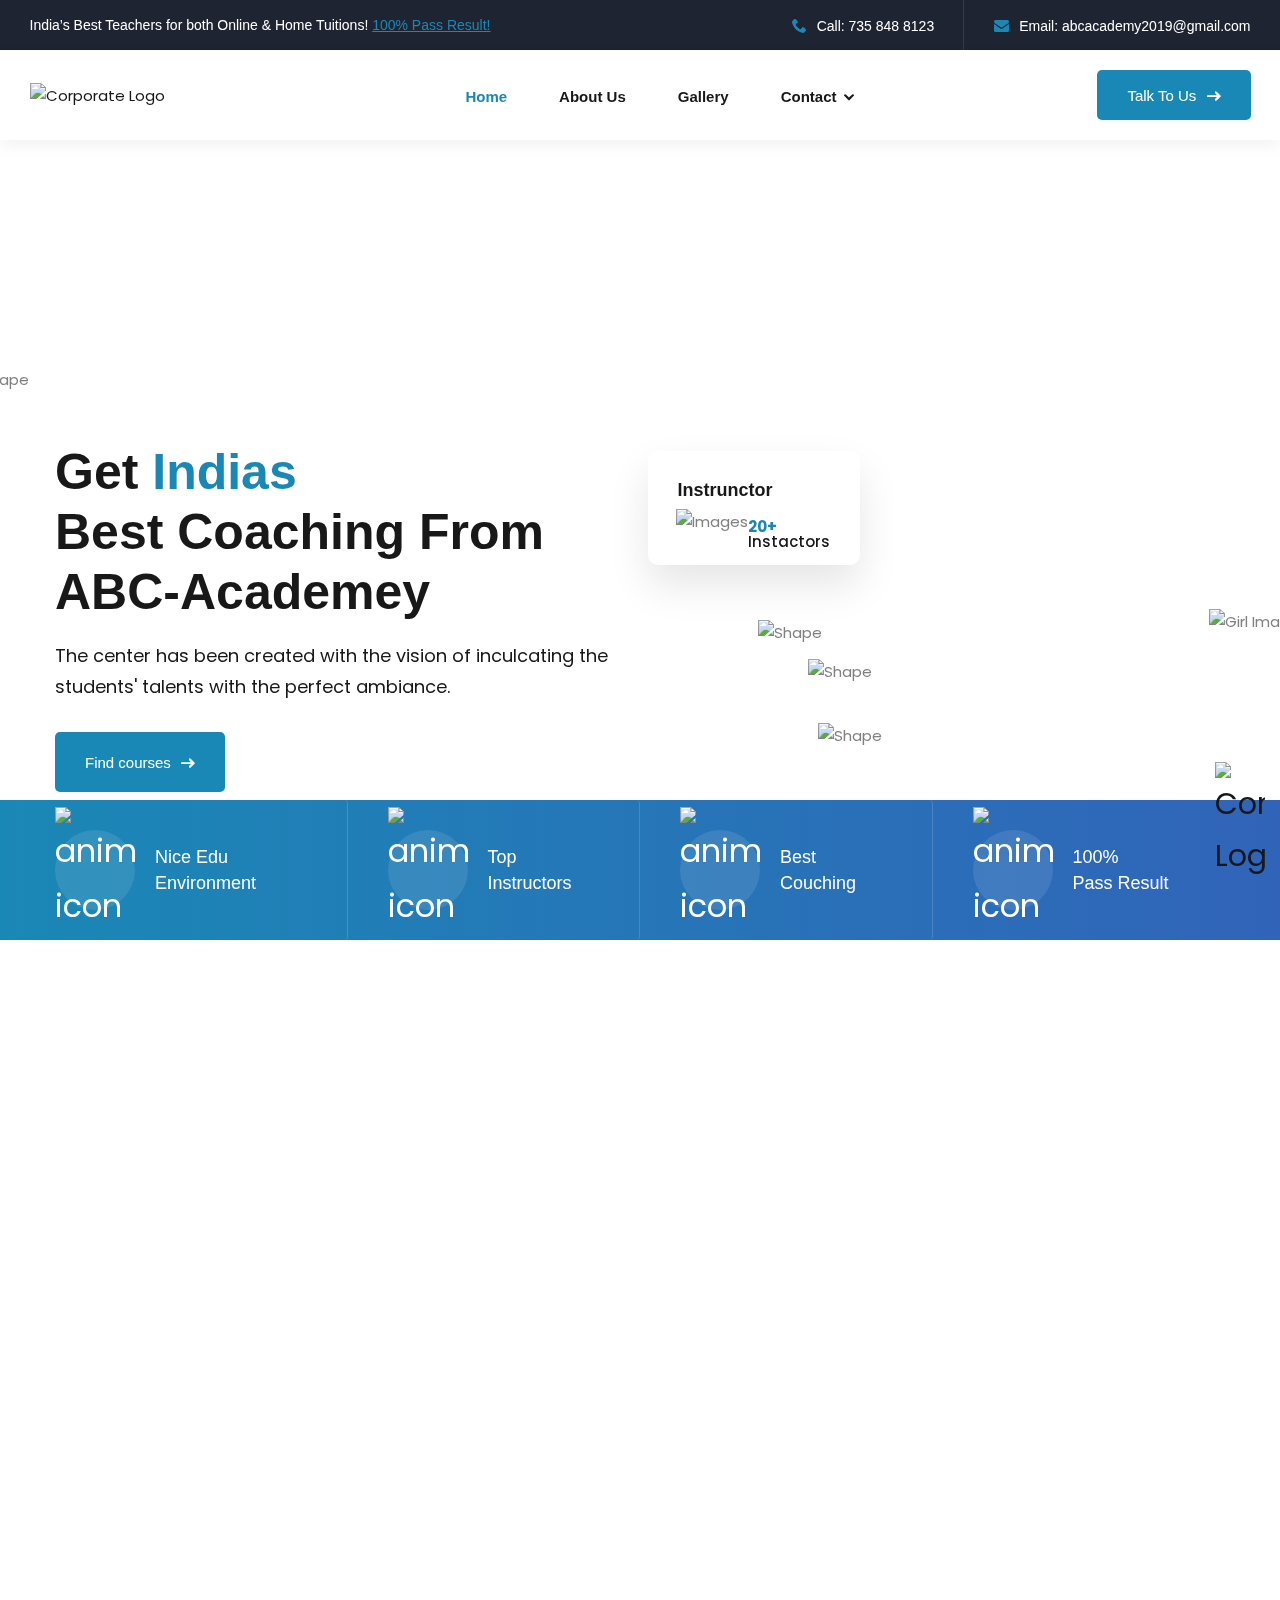
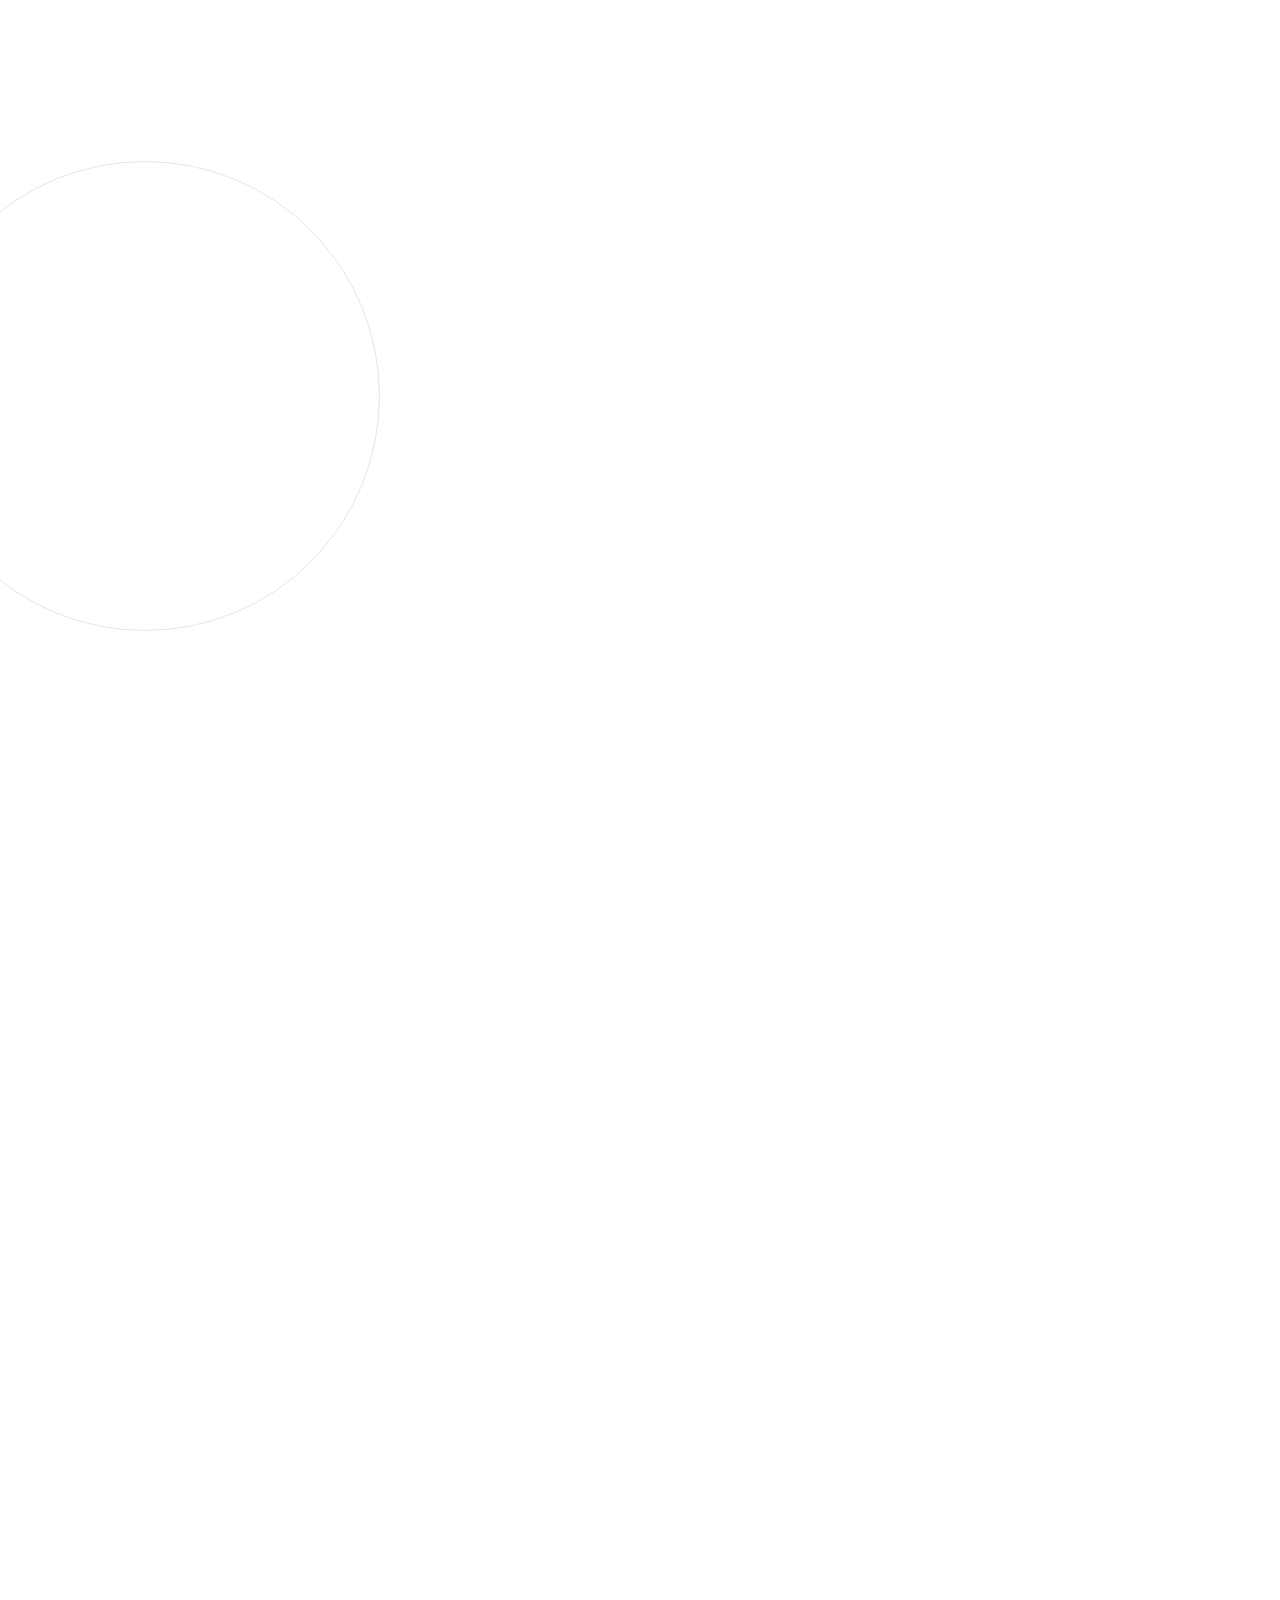
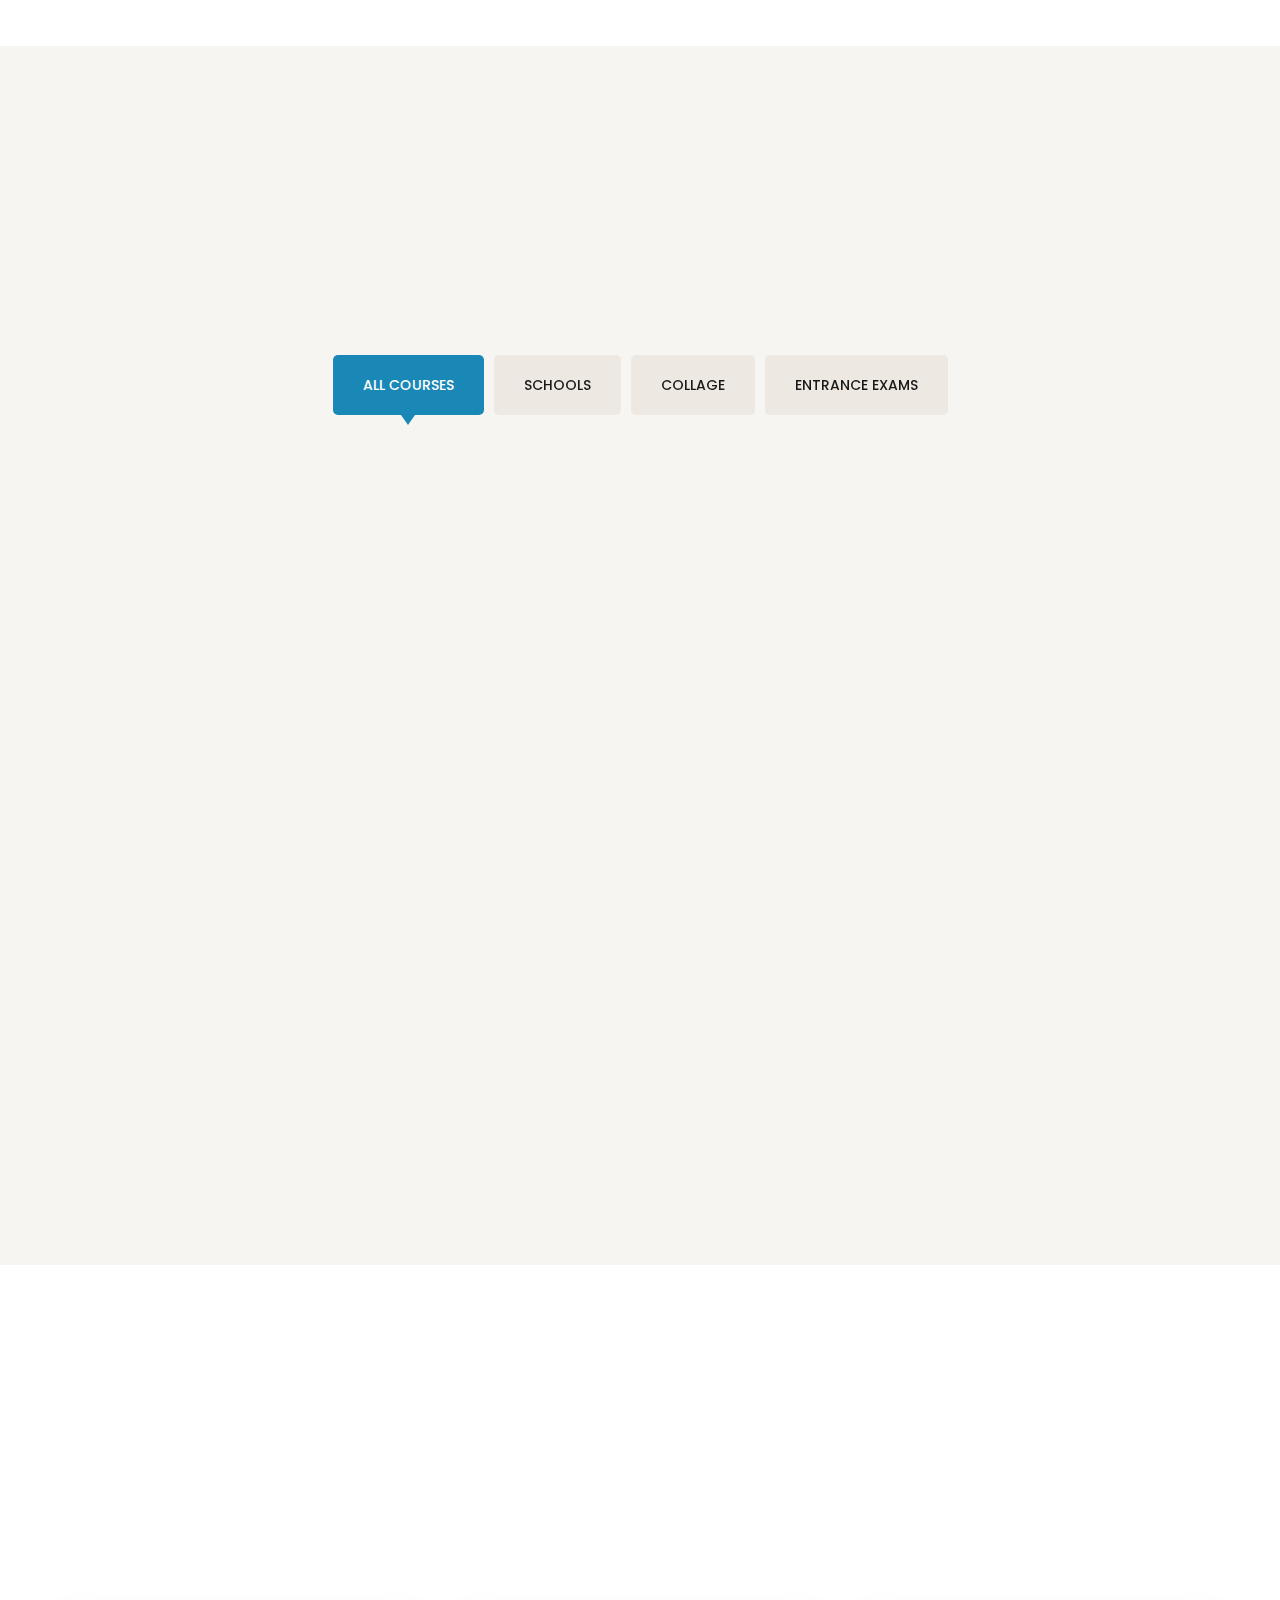
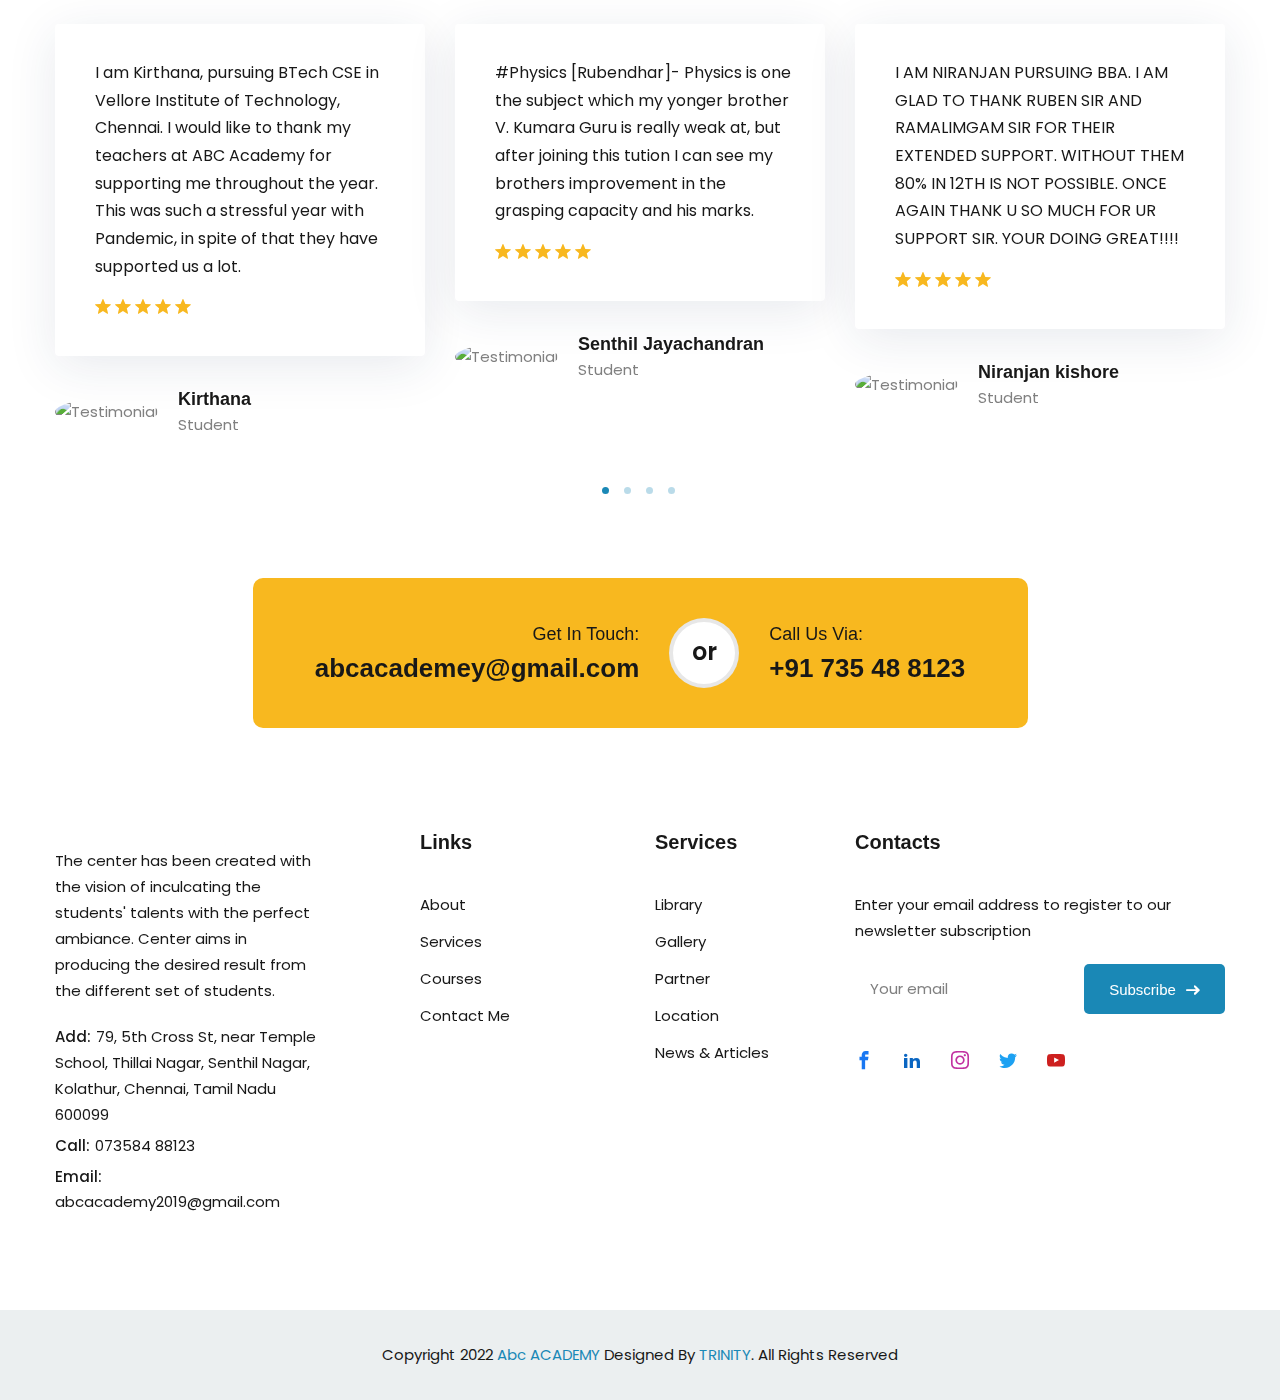
==== index.html @ ceb17f71 "Add files via upload" ====
<!DOCTYPE html>
<html class="no-js" lang="zxx">

<head>
    <!-- Meta Data -->
    <meta charset="UTF-8">
    <meta http-equiv="X-UA-Compatible" content="IE=edge">
    <title>ABC-Academy-tuitions-and-tutorials-kolathur</title>
    <meta name="description" content="Best Tution, CBSE, Home Tution @ Kolathur, NEET, Level Tuition | Best Online Tution &amp; A Level Tuitions - Tution, CBSE, Home Tution @ Kolathur, NEET, Level Tuition | Best Online AS &amp; A Level Tuitions -">
    <meta name="viewport" content="width=device-width, initial-scale=1, shrink-to-fit=no">
    <link rel="canonical" href="http://abcacademy.org.in/" />
    <!-- Favicon -->
    <link rel="shortcut icon" type="image/x-icon" href="assets/images/favicon.png">
    <!-- CSS
============================================ -->
    <link rel="stylesheet" href="assets/css/vendor/bootstrap.min.css">
    <link rel="stylesheet" href="assets/css/vendor/icomoon.css">
    <link rel="stylesheet" href="assets/css/vendor/remixicon.css">
    <link rel="stylesheet" href="assets/css/vendor/magnifypopup.css">
    <link rel="stylesheet" href="assets/css/vendor/slick.css">
    <link rel="stylesheet" href="assets/css/vendor/odometer.css">
    <link rel="stylesheet" href="assets/css/vendor/lightbox.css">
    <link rel="stylesheet" href="assets/css/vendor/animation.css">
    <link rel="stylesheet" href="assets/css/vendor/jqueru-ui-min.css">
    <link rel="stylesheet" href="assets/css/vendor/swiper-bundle.min.css">
    <link rel="stylesheet" href="assets/css/vendor/tipped.min.css">

    <!-- Site Stylesheet -->
    <link rel="stylesheet" href="assets/css/app.css">

</head>


<body class="sticky-header">
    <div id='tawk_61f8c423b9e4e21181bcdbe3'></div>
<!--Start of Tawk.to Script-->
<script type="text/javascript">
var Tawk_API=Tawk_API||{}, Tawk_LoadStart=new Date();
(function(){
var s1=document.createElement("script"),s0=document.getElementsByTagName("script")[0];
s1.async=true;
s1.src='https://embed.tawk.to/61f8c423b9e4e21181bcdbe3/1g9m29nvf';
s1.charset='UTF-8';
s1.setAttribute('crossorigin','*');
s0.parentNode.insertBefore(s1,s0);
})();
</script>
<!--End of Tawk.to Script-->
 
    <div id="edublink-preloader">
        <div class="loading-spinner">
            <div class="preloader-spin-1"></div>
            <div class="preloader-spin-2"></div>
        </div>
        <div class="preloader-close-btn-wraper">
            <span class="btn btn-primary preloader-close-btn">
                ABC-Academy... </span>
        </div>
    </div>

    <div id="main-wrapper" class="main-wrapper">

        <!--=====================================-->
        <!--=        Header Area Start       	=-->
        <!--=====================================-->
        <header class="edu-header header-style-1 header-fullwidth">
            <div class="header-top-bar">
                <div class="container-fluid">
                    <div class="header-top">
                        <div class="header-top-left">
                            <div class="header-notify">
                                India’s Best Teachers for both Online & Home Tuitions! <a class="blink_me"  href="#">100% Pass Result!</a>
                            </div>
                        </div>
                        <div class="header-top-right">
                            <ul class="header-info">
                                <li><a href="tel:+917358488123"><i class="icon-phone"></i>Call: 735 848 8123</a></li>
                                <li><a href="mailto:abcacademy2019@gmail.com"><i class="icon-envelope"></i>Email: abcacademy2019@gmail.com</a></li>
                                <li class="social-icon">
                                    <a href="https://www.facebook.com/ABC-Academy-1243239672506837/"><i class="icon-facebook"></i></a>
                                    <a href="https://www.instagram.com/abc_academy_chennai/?hl=en"><i class="icon-instagram"></i></a>
                                    <a href="#"><i class="icon-twitter"></i></a>
                                    <a href="#"><i class="icon-linkedin2"></i></a>
                                </li>
                            </ul>
                        </div>
                    </div>
                </div>
            </div>
            <div id="edu-sticky-placeholder"></div>
            <div class="header-mainmenu">
                <div class="container-fluid">
                    <div class="header-navbar">
                        <div class="header-brand">
                            <div class="logo">
                                <a href="index.html">
                                    <img class="logo-light" src="assets/images/logo/logo-dark.png" alt="Corporate Logo">
                                </a>
                            </div>
                            <div class="header-category">
                                <nav class="mainmenu-nav">
                                    <ul class="mainmenu">
                                        <li class="has-droupdown">
                                            <a href="#"><i class="icon-1"></i>Courses</a>
                                            <ul class="submenu">
                                                <li><a href="course-one.html">Tutions</a></li>
                                                <li><a href="course-one.html">NIOS</a></li>
                                                <li><a href="course-one.html">NEET & JEEE</a></li>
                                                <li><a href="course-one.html">Tutorilas</a></li>
                                                <li><a href="course-one.html">Languages</a></li>
                                            </ul>
                                        </li>
                                    </ul>
                                </nav>
                            </div>
                        </div>
                        <div class="header-mainnav">
                            <nav class="mainmenu-nav">
                                <ul class="mainmenu">
                                    <li><a class="blink_me" href="index.html"><b class="blink_me">Home</b></a>
                                    </li>
                                    <li class=""><a href="about-one.html">About Us</a></li>
                                    <li class=""><a href="gallery-grid.html">Gallery</a>
                                    </li>
                                    <li class="has-droupdown"><a href="#">Contact</a>
                                        <ul class="submenu">
                                            <li><a href="contact-us.html">Contact Us</a></li>
                                            <li><a href="contact-me.html">Contact Me</a></li>
                                        </ul>
                                    </li>
                                </ul>
                            </nav>
                        </div>
                        <div class="header-right">
                            <ul class="header-action">
                                <li class="search-bar">
                                    <div class="input-group">
                                      
                                    </div>
                                </li>
                               
                               
                                <li class="header-btn">
</a>
                                    <a href="https://wa.me/7358488123" class="edu-btn btn-medium">Talk To Us <i class="icon-4"></i></a>
                                </li>
                                <li class="mobile-menu-bar d-block d-xl-none">
                                    <button class="hamberger-button">
                                        <i class="icon-54"></i>
                                    </button>
                                </li>
                            </ul>
                        </div>
                    </div>
                </div>
            </div>
            <div class="popup-mobile-menu">
                <div class="inner">
                    <div class="header-top">
                        <div class="logo">
                            <a href="index.html">
                                <img src="assets/images/logo/logo-dark.png" alt="Corporate Logo">
                            </a>
                        </div>
                        <div class="close-menu">
                            <button class="close-button">
                                <i class="icon-73"></i>
                            </button>
                        </div>
                    </div>
                    <ul class="mainmenu">
                        <li><a  href="index.html"><span class="blink_me">Home</span></a>
                                    </li>
                                    <li class=""><a href="about-one.html">About Us</a></li>

                                    <li class="has-droupdown"><a href="#">Courses</a>
                                        <ul class="submenu">
                                            <li><a href="course-one.html">Tutions</a></li>
                                            <li><a href="course-two.html">Tutorials</a></li>
                                            <li><a href="course-three.html">Entrance</a></li>
                                            <li><a href="course-four.html">Collage(Accounts Oriented)</a></li>
                                            <li><a href="course-five.html">NIOS</a></li>
                                        </ul>
                                    </li>

                                    <li class=""><a href="gallery-grid.html">Gallery</a>
                                    </li>
                                    <li class="has-droupdown"><a href="#">Contact</a>
                                        <ul class="submenu">
                                            <li><a href="contact-us.html">Contact Us</a></li>
                                            <li><a href="contact-me.html">Contact Me</a></li>
                                        </ul>
                                    </li>
                                </ul>
                </div>
            </div>
            <!-- Start Search Popup  -->
            <div class="edu-search-popup">
                <div class="content-wrap">
                    <div class="site-logo">
                        <img src="assets/images/logo/logo-dark.png" alt="Logo">
                    </div>
                    <div class="close-button">
                        <button class="close-trigger"><i class="icon-73"></i></button>
                    </div>
                    <div class="inner">
                        <form class="search-form" action="#">
                            <input type="text" class="edublink-search-popup-field" placeholder="Search Here...">
                            <button class="submit-button"><i class="icon-2"></i></button>
                        </form>
                    </div>
                </div>
            </div>
            <!-- End Search Popup  -->
        </header>
        <!--=====================================-->
        <!--=       Hero Banner Area Start      =-->
        <!--=====================================-->
        <div class="hero-banner hero-style-1 bg-image bg-image--11">
            <div class="container">
                <div class="row align-items-center">
                    <div class="col-lg-6">
                        <div class="banner-content">
                            <h1 class="title" data-sal-delay="100" data-sal="slide-up" data-sal-duration="1000">Get <span class="color-secondary">Indias</span> <br>Best Coaching From ABC-Academey</h1>
                            <p data-sal-delay="200" data-sal="slide-up" data-sal-duration="1000">The center has been created with the vision of inculcating the students' talents with the perfect ambiance.</p>
                            <div class="banner-btn" data-sal-delay="400" data-sal="slide-up" data-sal-duration="1000">
                                <a href="course-one.html" class="edu-btn">Find courses <i class="icon-4"></i></a>
                            </div>
                            <ul class="shape-group">
                                <li class="shape-1 scene" data-sal-delay="1000" data-sal="fade" data-sal-duration="1000">
                                    <img data-depth="2" src="assets/images/about/shape-13.png" alt="Shape">
                                </li>
                            </ul>
                        </div>
                    </div>
                    <div class="col-lg-6">
                        <div class="banner-thumbnail">
                            <div class="thumbnail" data-sal-delay="500" data-sal="slide-left" data-sal-duration="1000">
                                <img src="assets/images/banner/girl-1.png" alt="Girl Image">
                            </div>
                            <div class="instructor-info" data-sal-delay="600" data-sal="slide-up" data-sal-duration="1000">
                                <div class="inner">
                                    <h5 class="title">Instrunctor</h5>
                                    <div class="media">
                                        <div class="thumb">
                                            <img src="assets/images/banner/author-1.png" alt="Images">
                                        </div>
                                        <div class="content">
                                            <span>20+</span> Instactors
                                        </div>
                                    </div>
                                </div>
                            </div>
                            <ul class="shape-group">
                                <li class="shape-1" data-sal-delay="1000" data-sal="fade" data-sal-duration="1000">
                                    <img data-depth="1.5" src="assets/images/about/shape-15.png" alt="Shape">
                                </li>
                                <li class="shape-2 scene" data-sal-delay="1000" data-sal="fade" data-sal-duration="1000">
                                    <img data-depth="-1.5" src="assets/images/about/shape-16.png" alt="Shape">
                                </li>
                                <li class="shape-3 scene" data-sal-delay="1000" data-sal="fade" data-sal-duration="1000">
                                    <img data-depth="3" src="assets/images/about/shape-17.png" alt="Shape">
                                </li>
                                <li class="shape-5 scene" data-sal-delay="1000" data-sal="fade" data-sal-duration="1000">
                                    <img data-depth="1.5" src="assets/images/about/shape-13.png" alt="Shape">
                                </li>
                                <li class="shape-6 scene" data-sal-delay="1000" data-sal="fade" data-sal-duration="1000">
                                    <img data-depth="-2" src="assets/images/about/shape-18.png" alt="Shape">
                                </li>
                            </ul>
                        </div>
                    </div>
                </div>
            </div>
        </div>
        <!--=====================================-->
        <!--=       Features Area Start      =-->
        <!--=====================================-->
        <!-- Start Categories Area  -->
        <div class="features-area-2">
            <div class="container">
                <div class="features-grid-wrap">
                    <div class="features-box features-style-2 edublink-svg-animate">
                        <div class="icon">
                            <img class="svgInject" src="assets/images/animated-svg-icons/environmental.png" alt="animated icon">
                        </div>
                        <div class="content">
                            <h5 class="title"><span>Nice Edu</span>Environment</h5>
                        </div>
                    </div>
                    <div class="features-box features-style-2 edublink-svg-animate">
                        <div class="icon">
                            <img class="svgInject" src="assets/images/animated-svg-icons/male.png" alt="animated icon">
                        </div>
                        <div class="content">
                            <h5 class="title"><span>Top</span>Instructors</h5>
                        </div>
                    </div>
                    <div class="features-box features-style-2 edublink-svg-animate">
                        <div class="icon certificate">
                            <img class="svgInject" src="assets/images/animated-svg-icons/lecture.png" alt="animated icon">
                        </div>
                        <div class="content">
                            <h5 class="title"><span>Best</span>Couching</h5>
                        </div>
                    </div>
                    <div class="features-box features-style-2 edublink-svg-animate">
                        <div class="icon">
                            <img class="svgInject" src="assets/images/animated-svg-icons/top-three.png" alt="animated icon">
                        </div>
                        <div class="content">
                            <h5 class="title"><span>100%</span>Pass Result</h5>
                        </div>
                    </div>
                </div>
            </div>
        </div>
        <!-- End Categories Area  -->
        <!--=====================================-->
        <!--=       Categories Area Start      =-->
        <!--=====================================-->
        <!-- Start Categories Area  -->
        <div class="edu-categorie-area categorie-area-2 edu-section-gap">
            <div class="container">
                <div class="section-title section-center" data-sal-delay="150" data-sal="slide-up" data-sal-duration="800">
                    <h2 class="title">Top Categories</h2>
                    <span class="shape-line"><i class="icon-19"></i></span>
                </div>

                <div class="row g-5">
                    <div class="col-lg-4 col-md-6" data-sal-delay="50" data-sal="slide-up" data-sal-duration="800">
                        <div class="categorie-grid categorie-style-2 color-primary-style edublink-svg-animate">
                            <div class="icon">
                               <img class="svgInject" src="assets/images/animated-svg-icons/school.png" alt="animated icon">
                            </div>
                            <div class="content">
                                <h5 class="title">Schools</h5>
                            </div>
                        </div>
                    </div>

                    <div class="col-lg-4 col-md-6" data-sal-delay="100" data-sal="slide-up" data-sal-duration="800">
                        <div class="categorie-grid categorie-style-2 color-secondary-style">
                            <div class="icon">
                                <img class="svgInject" src="assets/images/animated-svg-icons/school1.png" alt="animated icon">
                            </div>
                            <div class="content">
                                <h5 class="title">Collages</h5>
                            </div>
                        </div>
                    </div>

                    <div class="col-lg-4 col-md-6" data-sal-delay="150" data-sal="slide-up" data-sal-duration="800">
                        <div class="categorie-grid categorie-style-2 color-extra01-style">
                            <div class="icon">
                               <img class="svgInject" src="assets/images/animated-svg-icons/exam.png" alt="animated icon">
                            </div>
                            <div class="content">
                                <h5 class="title">Entrences Exam</h5>
                            </div>
                        </div>
                    </div>

                    <div class="col-lg-4 col-md-6" data-sal-delay="50" data-sal="slide-up" data-sal-duration="800">
                        <div class="categorie-grid categorie-style-2 color-tertiary-style">
                            <div class="icon">
                               <img class="svgInject" src="assets/images/animated-svg-icons/instructor.png" alt="animated icon">
                            </div>
                            <div class="content">
                                <h5 class="title">Tutorials</h5>
                            </div>
                        </div>
                    </div>

                    <div class="col-lg-4 col-md-6" data-sal-delay="100" data-sal="slide-up" data-sal-duration="800">
                        <div class="categorie-grid categorie-style-2 color-extra02-style">
                            <div class="icon">
                               <img class="svgInject" src="assets/images/animated-svg-icons/language.png" alt="animated icon">
                            </div>
                            <div class="content">
                                <h5 class="title">Languages</h5>
                            </div>
                        </div>
                    </div>

                    <div class="col-lg-4 col-md-6" data-sal-delay="150" data-sal="slide-up" data-sal-duration="800">
                        <div class="categorie-grid categorie-style-2 color-extra03-style">
                            <div class="icon">
                               <img class="svgInject" src="assets/images/animated-svg-icons/distance-education.png" alt="animated icon">
                            </div>
                            <div class="content">
                                <h5 class="title">Long Distance Educations</h5>
                            </div>
                        </div>
                    </div>
                        </div>
                    </div>
                </div>
            </div>
        </div>
        <!-- End Categories Area  -->
        <!--=====================================-->
        <!--=       About Area Start            =-->
        <!--=====================================-->
        <div class="edu-about-area about-style-3">
            <div class="container">
                <div class="row g-5 align-items-center">
                    <div class="col-lg-6" data-sal-delay="50" data-sal="slide-up" data-sal-duration="800">
                        <div class="about-content">
                            <div class="section-title section-left">
                                <span class="pre-title">About Us</span>
                                <h2 class="title">We Provide Best <span class="color-primary">Education</span> Services For You</h2>
                                <span class="shape-line"><i class="icon-19"></i></span>
                            </div>
                            <ul class="nav nav-tabs" role="tablist">
                                <li class="nav-item" role="presentation">
                                    <button class="nav-link active" data-bs-toggle="tab" data-bs-target="#about-edu" type="button" role="tab" aria-selected="true">About ABC-Academy</button>
                                </li>
                                <li class="nav-item" role="presentation">
                                    <button class="nav-link" data-bs-toggle="tab" data-bs-target="#about-mission" type="button" role="tab" aria-selected="false">Our Mission</button>
                                </li>
                                <li class="nav-item" role="presentation">
                                    <button class="nav-link" data-bs-toggle="tab" data-bs-target="#about-vision" type="button" role="tab" aria-selected="false">Our Vision</button>
                                </li>
                            </ul>
                            <div class="tab-content">
                                <div class="tab-pane fade show active" id="about-edu" role="tabpanel">
                                    <p>The center has been created with the vision of inculcating the students' talents with the perfect ambiance. Center aims in producing the desired result from the different set of students. We take special care and focus on the individuals and ensure that the students learn better than before. We do create a different modules based on the standard of the students which help us in differentiating ourselves with a high rated testimonials. The mission of us is to ensure the best education and perfect personality development during the course period.</p>
                                    <ul class="features-list">
                                        <li>Clean Education Environment</li>
                                        <li>Top Coching</li>
                                        <li>100% Pass Result</li>
                                    </ul>
                                </div>
                                <div class="tab-pane fade" id="about-mission" role="tabpanel">
                                    <p>The ABC-Academey prepares students to understand, contribute to, and succeed in a rapidly changing society, thus making the world a better and more just place. We will ensure that our students develop both the skills that a sound education provides and the competencies essential for success and leadership in the emerging creative economy. We will also lead in generating practical and theoretical knowledge that enables people to better understand our world and improve conditions for local and global communities.</p>
                                </div>
                                <div class="tab-pane fade" id="about-vision" role="tabpanel">
                                    <p> We will be the preeminent intellectual and creative center for effective engagement in a world that increasingly demands better-designed objects, communication, systems, and organizations to meet social needs.</p>
                                </div>
                            </div>
                        </div>
                    </div>
                    <div class="col-lg-6">
                        <div class="about-image-gallery">
                            <img class="main-img-1" data-sal-delay="100" data-sal="slide-up" data-sal-duration="800" src="assets/images/about/about-01.jpg" alt="About Image">
                            <img class="main-img-2" data-sal-delay="100" data-sal="slide-left" data-sal-duration="800" src="assets/images/about/about-02.jpg" alt="About Image">
                            <ul class="shape-group">
                                <li class="shape-1 scene" data-sal-delay="500" data-sal="fade" data-sal-duration="200">
                                    <img data-depth="2" src="assets/images/about/shape-13.png" alt="Shape">
                                </li>
                                <li class="shape-2 scene" data-sal-delay="500" data-sal="fade" data-sal-duration="200">
                                    <img data-depth="-2" src="assets/images/about/shape-39.png" alt="Shape">
                                </li>
                                <li class="shape-3 scene" data-sal-delay="500" data-sal="fade" data-sal-duration="200">
                                    <img data-depth="2" src="assets/images/about/shape-07.png" alt="Shape">
                                </li>
                                <li class="shape-4" data-sal-delay="500" data-sal="fade" data-sal-duration="200">
                                    <span></span>
                                </li>
                            </ul>
                        </div>
                    </div>
                </div>
            </div>
            <ul class="shape-group">
                <li class="shape-1">
                    <img class="rotateit" src="assets/images/about/shape-15.png" alt="Shape">
                </li>
                <li class="shape-2 scene">
                    <span></span>
                </li>
            </ul>
        </div>
        <!--=====================================-->
        <!--=       CounterUp Area Start        =-->
        <!--=====================================-->
        <div class="counterup-area-1 gap-lg-bottom-equal">
            <div class="container">
                <div class="row g-5">
                    <div class="col-lg-3 col-sm-6" data-sal-delay="50" data-sal="slide-up" data-sal-duration="800">
                        <div class="edu-counterup counterup-style-1">
                            <h2 class="counter-item count-number primary-color">
                                <span class="odometer" data-odometer-final="1">.</span><span>K</span>
                            </h2>
                            <h6 class="title">STUDENT ENROLLED</h6>
                        </div>
                    </div>
                    <div class="col-lg-3 col-sm-6" data-sal-delay="100" data-sal="slide-up" data-sal-duration="800">
                        <div class="edu-counterup counterup-style-1">
                            <h2 class="counter-item count-number secondary-color">
                                <span class="odometer" data-odometer-final="3">.</span><span>Yrs</span>
                            </h2>
                            <h6 class="title">Experience</h6>
                        </div>
                    </div>
                    <div class="col-lg-3 col-sm-6" data-sal-delay="150" data-sal="slide-up" data-sal-duration="800">
                        <div class="edu-counterup counterup-style-1">
                            <h2 class="counter-item count-number extra02-color">
                                <span class="odometer" data-odometer-final="100">.</span><span>%</span>
                            </h2>
                            <h6 class="title">Satisfaction Rate</h6>
                        </div>
                    </div>
                    <div class="col-lg-3 col-sm-6" data-sal-delay="200" data-sal="slide-up" data-sal-duration="800">
                        <div class="edu-counterup counterup-style-1">
                            <h2 class="counter-item count-number extra05-color">
                                <span class="odometer" data-odometer-final="20">.</span><span>+</span>
                            </h2>
                            <h6 class="title">Top Instructors</h6>
                        </div>
                    </div>
                </div>
            </div>
        </div>
        <!--=====================================-->
        <!--=       Course Area Start           =-->
        <!--=====================================-->
        <!-- Start Course Area  -->
        <div class="edu-course-area course-area-3 section-gap-large bg-lighten04">
            <div class="container">
                <div class="section-title section-center" data-sal-delay="150" data-sal="slide-up" data-sal-duration="800">
                    <span class="pre-title">Popular Courses</span>
                    <h2 class="title">Categories Of Classes</h2>
                    <span class="shape-line"><i class="icon-19"></i></span>
                </div>
                <div class="isotope-wrapper">
                    <div class="isotop-button isotop-filter">
                        <button data-filter=".Schools" class="is-checked">
                            <span class="filter-text">All Courses</span>
                        </button>
                        <button data-filter=".Schools">
                            <span class="filter-text">Schools</span>
                        </button>
                         <button data-filter=".Collages">
                            <span class="filter-text">Collage</span>
                        </button>
                        <button data-filter=".EntranceExams">
                            <span class="filter-text">Entrance Exams</span>
                        </button>
                    </div>
                    <div class="row g-5 isotope-list">
                        <!-- Start Single Course  -->
                        <div class="col-md-6 col-lg-4 isotope-item Schools">
                            <div class="edu-course course-style-3" data-sal-delay="100" data-sal="slide-up" data-sal-duration="800">
                                <div class="inner">
                                    <div class="thumbnail">
                                        <a href="course-details.html">
                                            <img src="assets/images/course/course-08.jpg" alt="Course Meta">
                                        </a>
                                        <div class="time-top">
                                            <span class="duration"><i class="icon-61"></i>Online + Onsite</span>
                                        </div>
                                    </div>
                                    <div class="content">
                                        <span class="course-level">Tutions</span>
                                        <h6 class="title">
                                            <a href="course-details.html">Class 5<sup>th</sup> to 8<sup>th</sup></a>
                                        </h6>
                                        <p>In this session All the subjects will be taken for Classes 5th to 8th in both online and offline Mode.</p>
                                        <div class="course-rating">
                                            <div class="rating">
                                                <i class="icon-23"></i>
                                                <i class="icon-23"></i>
                                                <i class="icon-23"></i>
                                                <i class="icon-23"></i>
                                                <i class="icon-23"></i>
                                            </div>
                                            <br><br><span class="rating-count">(4.8 /5 Rating)</span>
                                        </div>
                                        <div class="read-more-btn">
                                            <a class="edu-btn btn-small btn-secondary" href="course-details.html">Learn More <i class="icon-4"></i></a>
                                        </div>
                                    </div>
                                </div>
                            </div>
                        </div>
                        <!-- End Single Course  -->
                        <!-- Start Single Course  -->
                        <div class="col-md-6 col-lg-4 isotope-item Schools">
                            <div class="edu-course course-style-3" data-sal-delay="200" data-sal="slide-up" data-sal-duration="800">
                                <div class="inner">
                                    <div class="thumbnail">
                                        <a href="course-details.html">
                                            <img src="assets/images/course/course-09.jpg" alt="Course Meta">
                                        </a>
                                        <div class="time-top">
                                            <span class="duration"><i class="icon-61"></i>Online + Onsite</span>
                                        </div>
                                    </div>
                                    <div class="content">
                                        <span class="course-level">Special Coaching</span>
                                        <h6 class="title">
                                            <a href="course-details.html">Major Sbjects Will Be taken from Class 9<sup>th</sup> to Class 12<sup>th</sup></a>
                                        </h6>
                                        <p>Here the major subjects like Maths,Science,Accounts..etc Are taken in both online or offline mode.</p>
                                        <div class="course-rating">
                                            <div class="rating">
                                                <i class="icon-23"></i>
                                                <i class="icon-23"></i>
                                                <i class="icon-23"></i>
                                                <i class="icon-23"></i>
                                                <i class="icon-23"></i>
                                            </div>
                                            <span class="rating-count">(4.9 /5 Rating)</span>
                                        </div>
                                        <div class="read-more-btn">
                                            <a class="edu-btn btn-small btn-secondary" href="course-details.html">Learn More <i class="icon-4"></i></a>
                                        </div>
                                    </div>
                                </div>
                            </div>
                        </div>
                        <!-- End Single Course  -->
                       

                         <!-- Start Single Course  -->
                        <div class="col-md-6 col-lg-4 isotope-item Collages">
                            <div class="edu-course course-style-3" data-sal-delay="300" data-sal="slide-up" data-sal-duration="800">
                                <div class="inner">
                                    <div class="thumbnail">
                                        <a href="course-details.html">
                                            <img src="assets/images/course/course-10.jpg" alt="Course Meta">
                                        </a>
                                        <div class="time-top">
                                            <span class="duration"><i class="icon-61"></i>Onsite Only</span>
                                        </div>
                                    </div>
                                    <div class="content">
                                        <span class="course-level">Collage</span>
                                        <h6 class="title">
                                            <a href="course-details.html">All Account Subjects</a>
                                        </h6>
                                        <p>Here All the Accounts Subjects Where Taken For All B.com,C.M.A,C.A And M.com Students</p>
                                        <div class="course-rating">
                                            <div class="rating">
                                                <i class="icon-23"></i>
                                                <i class="icon-23"></i>
                                                <i class="icon-23"></i>
                                                <i class="icon-23"></i>
                                                <i class="icon-23"></i>
                                            </div>
                                            <span class="rating-count">(4.7 /5 Rating)</span>
                                        </div>
                                        <div class="read-more-btn">
                                            <a class="edu-btn btn-small btn-secondary" href="course-details.html">Learn More <i class="icon-4"></i></a>
                                        </div>
                                    </div>
                                </div>
                            </div>
                        </div>
                        <!-- End Single Course  -->
                        <!-- Start Single Course  -->
                        <div class="col-md-6 col-lg-4 isotope-item EntranceExams">
                            <div class="edu-course course-style-3" data-sal-delay="300" data-sal="slide-up" data-sal-duration="800">
                                <div class="inner">
                                    <div class="thumbnail">
                                        <a href="course-details.html">
                                            <img src="assets/images/course/course-10.jpg" alt="Course Meta">
                                        </a>
                                        <div class="time-top">
                                            <span class="duration"><i class="icon-61"></i>Onsite Only</span>
                                        </div>
                                    </div>
                                    <div class="content">
                                        <span class="course-level">Entrance Exams</span>
                                        <h6 class="title">
                                            <a href="course-details.html">JEEE and NEER</a>
                                        </h6>
                                        <p>Here We give spcieal attention to the student to clear all level Entrance exams like JEEE and NEET</p>
                                        <div class="course-rating">
                                            <div class="rating">
                                                <i class="icon-23"></i>
                                                <i class="icon-23"></i>
                                                <i class="icon-23"></i>
                                                <i class="icon-23"></i>
                                                <i class="icon-23"></i>
                                            </div>
                                            <span class="rating-count">(4.7 /5 Rating)</span>
                                        </div>
                                        <div class="read-more-btn">
                                            <a class="edu-btn btn-small btn-secondary" href="course-details.html">Learn More <i class="icon-4"></i></a>
                                        </div>
                                    </div>
                                </div>
                            </div>
                        </div>
                        <!-- End Single Course  -->
                    </div>
                </div>
            </div>
            <ul class="shape-group">
                <li class="shape-1">
                    <img data-depth="2" src="assets/images/others/map-shape-3.png" alt="Shape">
                </li>
                <li class="shape-2">
                    <img data-depth="2" src="assets/images/others/map-shape-3.png" alt="Shape">
                </li>
            </ul>
        </div>
        <!-- End Course Area -->
        <!--=====================================-->
        <!--=====================================-->
        <!--=       Testimonial Area Start      =-->
        <!--=====================================-->
        <!-- Start Testimonial Area  -->
        <div class="testimonial-area-2 section-gap-large">
            <div class="container edublink-animated-shape">
                <div class="row justify-content-center">
                    <div class="col-lg-6">
                        <div class="section-title section-center" data-sal-delay="150" data-sal="slide-up" data-sal-duration="800">
                            <span class="pre-title">Testimonials</span>
                            <h2 class="title">What Our Students <br> Have To Say</h2>
                            <span class="shape-line"><i class="icon-19"></i></span>
                        </div>
                    </div>
                </div>
                <div class="testimonial-activation slick-nav-dot slide-with-shadow">
                    <div class="testimonial-slide">
                        <div class="content">
                            <p>I am Kirthana, pursuing BTech CSE in Vellore Institute of Technology, Chennai. I would like to thank my teachers at ABC Academy for supporting me throughout the year. This was such a stressful year with Pandemic, in spite of that they have supported us a lot.</p>
                            <div class="rating-icon">
                                <i class="icon-23"></i>
                                <i class="icon-23"></i>
                                <i class="icon-23"></i>
                                <i class="icon-23"></i>
                                <i class="icon-23"></i>
                            </div>
                        </div>
                        <div class="author-info">
                            <div class="thumb">
                                <img src="assets/images/testimonial/testimonial-03.png" alt="Testimonial">
                            </div>
                            <div class="info">
                                <h5 class="title">Kirthana</h5>
                                <span class="subtitle">Student</span>
                            </div>
                        </div>
                    </div>
                    <div class="testimonial-slide">
                        <div class="content">
                            <p>#Physics [Rubendhar]- Physics is one the subject which my yonger brother V. Kumara Guru is really weak at, but after joining this tution I can see my brothers improvement in the grasping capacity and his marks.</p>
                            <div class="rating-icon">
                                <i class="icon-23"></i>
                                <i class="icon-23"></i>
                                <i class="icon-23"></i>
                                <i class="icon-23"></i>
                                <i class="icon-23"></i>
                            </div>
                        </div>
                        <div class="author-info">
                            <div class="thumb">
                                <img src="assets/images/testimonial/testimonial-02.png" alt="Testimonial">
                            </div>
                            <div class="info">
                                <h5 class="title">Senthil Jayachandran</h5>
                                <span class="subtitle">Student</span>
                            </div>
                        </div>
                    </div>
                    <div class="testimonial-slide">
                        <div class="content">
                            <p>I AM NIRANJAN PURSUING BBA. I AM GLAD TO THANK RUBEN SIR AND RAMALIMGAM SIR FOR THEIR EXTENDED SUPPORT. WITHOUT THEM 80% IN 12TH IS NOT POSSIBLE. ONCE AGAIN THANK U SO MUCH FOR UR SUPPORT SIR. YOUR DOING GREAT!!!!</p>
                            <div class="rating-icon">
                                <i class="icon-23"></i>
                                <i class="icon-23"></i>
                                <i class="icon-23"></i>
                                <i class="icon-23"></i>
                                <i class="icon-23"></i>
                            </div>
                        </div>
                        <div class="author-info">
                            <div class="thumb">
                                <img src="assets/images/testimonial/testimonial-01.png" alt="Testimonial">
                            </div>
                            <div class="info">
                                <h5 class="title">Niranjan kishore</h5>
                                <span class="subtitle">Student</span>
                            </div>
                        </div>
                    </div>
                    <div class="testimonial-slide">
                        <div class="content">
                            <p>TAKEN TUITION FOR MY BROTHER  ,HE SCORED 88 IN PHYSICS AND 92 IN CHEMISTRY,THANKS TO RUBENDHAR SIR AND AKASH SIR FOR THERE SUPPORT.</p>
                            <div class="rating-icon">
                                <i class="icon-23"></i>
                                <i class="icon-23"></i>
                                <i class="icon-23"></i>
                                <i class="icon-23"></i>
                                <i class="icon-23"></i>
                            </div>
                        </div>
                        <div class="author-info">
                            <div class="thumb">
                                <img src="assets/images/testimonial/testimonial-04.png" alt="Testimonial">
                            </div>
                            <div class="info">
                                <h5 class="title">Mohanarasi J</h5>
                                <span class="subtitle">Parent</span>
                            </div>
                        </div>
                    </div>
                </div>
                <ul class="shape-group">
                    <li class="shape-1 scene" data-sal-delay="200" data-sal="fade" data-sal-duration="1000">
                        <img data-depth="1.4" src="assets/images/about/shape-30.png" alt="Shape">
                    </li>
                    <li class="shape-2 scene" data-sal-delay="200" data-sal="fade" data-sal-duration="1000">
                        <img data-depth="-1.4" src="assets/images/about/shape-25.png" alt="Shape">
                    </li>
                </ul>
            </div>
            <ul class="shape-group">
                <li class="shape-3" data-sal-delay="200" data-sal="fade" data-sal-duration="1000">
                    <img src="assets/images/others/map-shape-3.png" alt="Shape">
                </li>
            </ul>
        </div>
        <!-- End Testimonial Area  -->
        <!--=====================================-->
        <!--=====================================-->
        <!--=           CTA Area Start          =-->
        <!--=====================================-->
        <!-- Start CTA Area  -->
        <div class="cta-area-2">
            <div class="container">
                <div class="row justify-content-center">
                    <div class="col-xl-8">
                        <div class="edu-cta-box cta-style-2 bg-image bg-image--9">
                            <div class="inner">
                                <div class="content text-end">
                                    <span class="subtitle">Get In Touch:</span>
                                    <h3 class="title"><a href="mailto:abcacademey@gmail.com">abcacademey@gmail.com</a></h3>
                                </div>
                                <div class="sparator">
                                    <span>or</span>
                                </div>
                                <div class="content">
                                    <span class="subtitle">Call Us Via:</span>
                                    <h3 class="title"><a href="tel:+011235641231">+91 735 48 8123</a></h3>
                                </div>
                            </div>
                        </div>
                    </div>
                </div>
            </div>
        </div>
         <a href="https://wa.me/+91735488123"   class="whats-app"  target="_blank">
     <img class="logo-light" src="assets/images/team/whatsapp.png" alt="Corporate Logo">
</a>

        <!-- End CTA Area  -->
        <!--=====================================-->
       

        <!--=====================================-->
        <!--=       CTA Banner Area Start      =-->
        <!--=====================================-->
       
       
        <!--=====================================-->
        <!--=        Footer Area Start       	=-->
        <!--=====================================-->
        <!-- Start Footer Area  -->
        <footer class="edu-footer footer-lighten bg-image bg-image--12">
            <div class="footer-top">
                <div class="container">
                    <div class="row g-5">
                        <div class="col-lg-3 col-md-6">
                            <div class="edu-footer-widget">
                                <p class="description">The center has been created with the vision of inculcating the students' talents with the perfect ambiance. Center aims in producing the desired result from the different set of students.</p>
                                <div class="widget-information">
                                    <ul class="information-list">
                                        <li><span>Add:</span>79, 5th Cross St, near Temple School, Thillai Nagar, Senthil Nagar, Kolathur, Chennai, Tamil Nadu 600099</li>
                                        <li><span>Call:</span><a href="tel:+011235641231"> 073584 88123</a></li>
                                        <li><span>Email:</span><a href="mailto:abcacademy2019@gmail.com">abcacademy2019@gmail.com</a></li>
                                    </ul>
                                </div>
                            </div>
                        </div>
                        <div class="col-lg-3 col-sm-6">
                            <div class="edu-footer-widget explore-widget">
                                <h4 class="widget-title">Links</h4>
                                <div class="inner">
                                    <ul class="footer-link link-hover">
                                        <li><a href="#">About</a></li>
                                        <li><a href="#">Services</a></li>
                                        <li><a href="#">Courses</a></li>
                                        <li><a href="#">Contact Me</a></li>
                                    </ul>
                                </div>
                            </div>
                        </div>
                        <div class="col-lg-2 col-sm-6">
                            <div class="edu-footer-widget quick-link-widget">
                                <h4 class="widget-title">Services</h4>
                                <div class="inner">
                                    <ul class="footer-link link-hover">
                                        <li><a href="#">Library</a></li>
                                        <li><a href="#">Gallery</a></li>
                                        <li><a href="#">Partner</a></li>
                                        <li><a href="#">Location</a></li>
                                        <li><a href="#">News & Articles</a></li>
                                    </ul>
                                </div>
                            </div>
                        </div>
                        <div class="col-lg-4 col-md-6">
                            <div class="edu-footer-widget">
                                <h4 class="widget-title">Contacts</h4>
                                <div class="inner">
                                    <p class="description">Enter your email address to register to our newsletter subscription</p>
                                    <div class="input-group footer-subscription-form">
                                        <input type="email" class="form-control" placeholder="Your email">
                                        <button class="edu-btn btn-medium" type="button">Subscribe <i class="icon-4"></i></button>
                                    </div>
                                    <ul class="social-share icon-transparent">
                                        <li><a href="#" class="color-fb"><i class="icon-facebook"></i></a></li>
                                        <li><a href="#" class="color-linkd"><i class="icon-linkedin2"></i></a></li>
                                        <li><a href="#" class="color-ig"><i class="icon-instagram"></i></a></li>
                                        <li><a href="#" class="color-twitter"><i class="icon-twitter"></i></a></li>
                                        <li><a href="#" class="color-yt"><i class="icon-youtube"></i></a></li>
                                    </ul>
                                </div>
                            </div>
                        </div>
                    </div>
                </div>
            </div>
            <div class="copyright-area">
                <div class="container">
                    <div class="row">
                        <div class="col-lg-12">
                            <div class="inner text-center">
                                <p>Copyright 2022 <a href="#">Abc ACADEMY</a> Designed By <a href="https://themeforest.net/user/devsblink">TRINITY</a>. All Rights Reserved</p>
                            </div>
                        </div>
                    </div>
                </div>
            </div>
        </footer>
        <!-- End Footer Area  -->



    </div>

    <div class="rn-progress-parent">
        <svg class="rn-back-circle svg-inner" width="100%" height="100%" viewBox="-1 -1 102 102">
            <path d="M50,1 a49,49 0 0,1 0,98 a49,49 0 0,1 0,-98" />
        </svg>
    </div>

    <!-- JS
	============================================ -->
    <!-- Modernizer JS -->
    <script src="assets/js/vendor/modernizr.min.js"></script>
    <!-- Jquery Js -->
    <script src="assets/js/vendor/jquery.js"></script>
    <script src="assets/js/vendor/bootstrap.min.js"></script>
    <script src="assets/js/vendor/sal.min.js"></script>
    <script src="assets/js/vendor/backtotop.js"></script>
    <script src="assets/js/vendor/magnifypopup.js"></script>
    <script src="assets/js/vendor/slick.js"></script>
    <script src="assets/js/vendor/jquery.countdown.min.js"></script>
    <script src="assets/js/vendor/jquery-appear.js"></script>
    <script src="assets/js/vendor/odometer.js"></script>
    <script src="assets/js/vendor/isotop.js"></script>
    <script src="assets/js/vendor/imageloaded.js"></script>
    <script src="assets/js/vendor/lightbox.js"></script>
    <script src="assets/js/vendor/wow.js"></script>
    <script src="assets/js/vendor/paralax.min.js"></script>
    <script src="assets/js/vendor/paralax-scroll.js"></script>
    <script src="assets/js/vendor/jquery-ui.js"></script>
    <script src="assets/js/vendor/swiper-bundle.min.js"></script>
    <script src="assets/js/vendor/svg-inject.min.js"></script>
    <script src="assets/js/vendor/tipped.min.js"></script>
    <script src="assets/js/vendor/viewport.jquery.js"></script>

    <!-- Site Scripts -->
    <script src="assets/js/app.js"></script>
</body>

</html>
---- assets/css/vendor/icomoon.css ----
@font-face {
  font-family: 'icomoon';
  src:  url('../../fonts/icomoon4478.eot?wkki4d');
  src:  url('../../fonts/icomoon4478.eot?wkki4d#iefix') format('embedded-opentype'),
    url('../../fonts/icomoon4478.ttf?wkki4d') format('truetype'),
    url('../../fonts/icomoon4478.woff?wkki4d') format('woff'),
    url('../../fonts/icomoon4478.svg?wkki4d#icomoon') format('svg');
  font-weight: normal;
  font-style: normal;
  font-display: block;
}

[class^="icon-"], [class*=" icon-"] {
  /* use !important to prevent issues with browser extensions that change fonts */
  font-family: 'icomoon' !important;
  speak: never;
  font-style: normal;
  font-weight: normal;
  font-variant: normal;
  text-transform: none;
  line-height: 1;

  /* Better Font Rendering =========== */
  -webkit-font-smoothing: antialiased;
  -moz-osx-font-smoothing: grayscale;
}

.icon-add:before {
  content: "\e95c";
}
.icon-remove:before {
  content: "\e95d";
}

.icon-east:before {
  content: "\e95a";
}
.icon-west:before {
  content: "\e95b";
}
.icon-envelope:before {
  content: "\f0e0";
}
.icon-angle-left:before {
  content: "\f104";
}
.icon-angle-right:before {
  content: "\f105";
}
.icon-share-alt:before {
  content: "\f1e0";
}
.icon-1:before {
  content: "\e900";
}
.icon-2:before {
  content: "\e901";
}
.icon-3:before {
  content: "\e902";
}
.icon-4:before {
  content: "\e903";
}
.icon-5:before {
  content: "\e904";
}
.icon-6:before {
  content: "\e905";
}
.icon-7:before {
  content: "\e906";
}
.icon-8:before {
  content: "\e907";
}
.icon-9:before {
  content: "\e908";
}
.icon-10:before {
  content: "\e909";
}
.icon-11:before {
  content: "\e90a";
}
.icon-12:before {
  content: "\e90b";
}
.icon-13:before {
  content: "\e90c";
}
.icon-14:before {
  content: "\e90d";
}
.icon-15:before {
  content: "\e90e";
}
.icon-16:before {
  content: "\e90f";
}
.icon-17:before {
  content: "\e910";
}
.icon-18:before {
  content: "\e911";
}
.icon-19:before {
  content: "\e912";
}
.icon-20:before {
  content: "\e913";
}
.icon-21:before {
  content: "\e914";
}
.icon-22:before {
  content: "\e915";
}
.icon-23:before {
  content: "\e916";
}
.icon-24:before {
  content: "\e917";
}
.icon-25:before {
  content: "\e918";
}
.icon-26:before {
  content: "\e919";
}
.icon-27:before {
  content: "\e91a";
}
.icon-28:before {
  content: "\e91b";
}
.icon-29:before {
  content: "\e91c";
}
.icon-30:before {
  content: "\e91d";
}
.icon-31:before {
  content: "\e91e";
}
.icon-32:before {
  content: "\e91f";
}
.icon-33:before {
  content: "\e920";
}
.icon-34:before {
  content: "\e921";
}
.icon-35:before {
  content: "\e922";
}
.icon-36:before {
  content: "\e923";
}
.icon-37:before {
  content: "\e924";
}
.icon-38:before {
  content: "\e925";
}
.icon-39:before {
  content: "\e926";
}
.icon-40:before {
  content: "\e927";
}
.icon-41:before {
  content: "\e928";
}
.icon-42:before {
  content: "\e929";
}
.icon-43:before {
  content: "\e92a";
}
.icon-44:before {
  content: "\e92b";
}
.icon-45:before {
  content: "\e92c";
}
.icon-46:before {
  content: "\e92d";
}
.icon-47:before {
  content: "\e92e";
}
.icon-48:before {
  content: "\e92f";
}
.icon-49:before {
  content: "\e930";
}
.icon-50:before {
  content: "\e931";
}
.icon-51:before {
  content: "\e932";
}
.icon-52:before {
  content: "\e933";
}
.icon-53:before {
  content: "\e934";
}
.icon-54:before {
  content: "\e935";
}
.icon-55:before {
  content: "\e936";
}
.icon-56:before {
  content: "\e937";
}
.icon-57:before {
  content: "\e938";
}
.icon-58:before {
  content: "\e939";
}
.icon-59:before {
  content: "\e93a";
}
.icon-60:before {
  content: "\e93b";
}
.icon-61:before {
  content: "\e93c";
}
.icon-62:before {
  content: "\e93d";
}
.icon-63:before {
  content: "\e93e";
}
.icon-64:before {
  content: "\e93f";
}
.icon-65:before {
  content: "\e940";
}
.icon-66:before {
  content: "\e941";
}
.icon-67:before {
  content: "\e942";
}
.icon-68:before {
  content: "\e943";
}
.icon-69:before {
  content: "\e944";
}
.icon-70:before {
  content: "\e945";
}
.icon-71:before {
  content: "\e946";
}
.icon-72:before {
  content: "\e947";
}
.icon-73:before {
  content: "\e948";
}
.icon-74:before {
  content: "\e949";
}
.icon-75:before {
  content: "\e94a";
}
.icon-76:before {
  content: "\e94b";
}
.icon-77:before {
  content: "\e94c";
}
.icon-78:before {
  content: "\e94d";
}
.icon-79:before {
  content: "\e94e";
}
.icon-80:before {
  content: "\e94f";
}
.icon-81:before {
  content: "\e950";
}
.icon-82:before {
  content: "\e951";
}
.icon-83:before {
  content: "\e952";
}
.icon-84:before {
  content: "\e953";
}
.icon-85:before {
  content: "\e954";
}
.icon-86:before {
  content: "\e955";
}
.icon-87:before {
  content: "\e956";
}
.icon-88:before {
  content: "\e957";
}
.icon-89:before {
  content: "\e958";
}
.icon-phone:before {
  content: "\e959";
}
.icon-star-empty:before {
  content: "\e9d7";
}
.icon-star-half:before {
  content: "\e9d8";
}
.icon-star-full:before {
  content: "\e9d9";
}
.icon-minus:before {
  content: "\ea0b";
}
.icon-share2:before {
  content: "\ea82";
}
.icon-facebook:before {
  content: "\ea90";
}
.icon-instagram:before {
  content: "\ea92";
}
.icon-twitter:before {
  content: "\ea96";
}
.icon-youtube:before {
  content: "\ea9d";
}
.icon-linkedin2:before {
  content: "\eaca";
}
.icon-pinterest:before {
  content: "\ead1";
}
---- assets/css/vendor/magnifypopup.css ----
.mfp-bg{top:0;left:0;width:100%;height:100%;z-index:502;overflow:hidden;position:fixed;background:#0b0b0b;opacity:.8;filter:alpha(opacity=80)}.mfp-wrap{top:0;left:0;width:100%;height:100%;z-index:503;position:fixed;outline:none !important;-webkit-backface-visibility:hidden}.mfp-container{height:100%;text-align:center;position:absolute;width:100%;height:100%;left:0;top:0;padding:0 8px;-webkit-box-sizing:border-box;box-sizing:border-box}.mfp-container:before{content:'';display:inline-block;height:100%;vertical-align:middle}.mfp-align-top .mfp-container:before{display:none}.mfp-content{position:relative;display:inline-block;vertical-align:middle;margin:0 auto;text-align:left;z-index:505}.mfp-inline-holder .mfp-content,.mfp-ajax-holder .mfp-content{width:100%;cursor:auto}.mfp-ajax-cur{cursor:progress}.mfp-zoom-out-cur,.mfp-zoom-out-cur .mfp-image-holder .mfp-close{cursor:-webkit-zoom-out;cursor:zoom-out}.mfp-zoom{cursor:pointer;cursor:-webkit-zoom-in;cursor:zoom-in}.mfp-auto-cursor .mfp-content{cursor:auto}.mfp-close,.mfp-arrow,.mfp-preloader,.mfp-counter{-webkit-user-select:none;-moz-user-select:none;-ms-user-select:none;user-select:none}.mfp-loading.mfp-figure{display:none}.mfp-hide{display:none !important}.mfp-preloader{color:#ccc;position:absolute;top:50%;width:auto;text-align:center;margin-top:-0.8em;left:8px;right:8px;z-index:504}.mfp-preloader a{color:#ccc}.mfp-preloader a:hover{color:white}.mfp-s-ready .mfp-preloader{display:none}.mfp-s-error .mfp-content{display:none}button.mfp-close,button.mfp-arrow{overflow:visible;cursor:pointer;background:transparent;border:0;-webkit-appearance:none;display:block;padding:0;z-index:506}button::-moz-focus-inner{padding:0;border:0}.mfp-close{width:44px;height:44px;line-height:44px;position:absolute;right:0;top:0;text-decoration:none;text-align:center;opacity:.65;padding:0 0 18px 10px;color:white;font-style:normal;font-size:28px;font-family:Arial,Baskerville,monospace}.mfp-close:hover,.mfp-close:focus{opacity:1}.mfp-close:active{top:1px}.mfp-close-btn-in .mfp-close{color:#333}.mfp-image-holder .mfp-close,.mfp-iframe-holder .mfp-close{color:white;right:-6px;text-align:right;padding-right:6px;width:100%}.mfp-counter{position:absolute;top:0;right:0;color:#ccc;font-size:12px;line-height:18px}.mfp-arrow{position:absolute;top:0;opacity:.65;margin:0;top:50%;margin-top:-55px;padding:0;width:90px;height:110px;-webkit-tap-highlight-color:rgba(0,0,0,0)}.mfp-arrow:active{margin-top:-54px}.mfp-arrow:hover,.mfp-arrow:focus{opacity:1}.mfp-arrow:before,.mfp-arrow:after,.mfp-arrow .mfp-b,.mfp-arrow .mfp-a{content:'';display:block;width:0;height:0;position:absolute;left:0;top:0;margin-top:35px;margin-left:35px;border:solid transparent}.mfp-arrow:after,.mfp-arrow .mfp-a{opacity:.8;border-top-width:12px;border-bottom-width:12px;top:8px}.mfp-arrow:before,.mfp-arrow .mfp-b{border-top-width:20px;border-bottom-width:20px}.mfp-arrow-left{left:0}.mfp-arrow-left:after,.mfp-arrow-left .mfp-a{border-right:12px solid black;left:5px}.mfp-arrow-left:before,.mfp-arrow-left .mfp-b{border-right:20px solid white}.mfp-arrow-right{right:0}.mfp-arrow-right:after,.mfp-arrow-right .mfp-a{border-left:12px solid black;left:3px}.mfp-arrow-right:before,.mfp-arrow-right .mfp-b{border-left:20px solid white}.mfp-iframe-holder{padding-top:40px;padding-bottom:40px}.mfp-iframe-holder .mfp-content{line-height:0;width:100%;max-width:900px}.mfp-iframe-scaler{width:100%;height:0;overflow:hidden;padding-top:56.25%}.mfp-iframe-scaler iframe{position:absolute;top:-3px;left:0;width:100%;height:100%;-webkit-box-shadow:0 0 8px rgba(0,0,0,0.6);box-shadow:0 0 8px rgba(0,0,0,0.6);background:black}.mfp-iframe-holder .mfp-close{top:-43px}img.mfp-img{width:auto;max-width:100%;height:auto;display:block;line-height:0;-webkit-box-sizing:border-box;box-sizing:border-box;padding:40px 0 40px;margin:0 auto}.mfp-figure:after{content:'';position:absolute;left:0;top:40px;bottom:40px;display:block;right:0;width:auto;height:auto;z-index:-1;-webkit-box-shadow:0 0 8px rgba(0,0,0,0.6);box-shadow:0 0 8px rgba(0,0,0,0.6)}.mfp-figure{line-height:0}.mfp-bottom-bar{margin-top:-36px;position:absolute;top:100%;left:0;width:100%;cursor:auto}.mfp-title{text-align:left;line-height:18px;color:#f3f3f3;word-break:break-word;padding-right:36px}.mfp-figure small{color:#bdbdbd;display:block;font-size:12px;line-height:14px}.mfp-image-holder .mfp-content{max-width:100%}.mfp-gallery .mfp-image-holder .mfp-figure{cursor:pointer}@media screen and (max-width:800px) and (orientation:landscape),screen and (max-height:300px){.mfp-img-mobile .mfp-image-holder{padding-left:0;padding-right:0}.mfp-img-mobile img.mfp-img{padding:0}.mfp-img-mobile .mfp-figure:after{top:0;bottom:0}.mfp-img-mobile .mfp-bottom-bar{background:rgba(0,0,0,0.6);bottom:0;margin:0;top:auto;padding:3px 5px;position:fixed;-webkit-box-sizing:border-box;box-sizing:border-box}.mfp-img-mobile .mfp-bottom-bar:empty{padding:0}.mfp-img-mobile .mfp-counter{right:5px;top:3px}.mfp-img-mobile .mfp-close{top:0;right:0;width:35px;height:35px;line-height:35px;background:rgba(0,0,0,0.6);position:fixed;text-align:center;padding:0}.mfp-img-mobile .mfp-figure small{display:inline;margin-left:5px}}@media all and (max-width:800px){.mfp-arrow{-webkit-transform:scale(0.75);-ms-transform:scale(0.75);transform:scale(0.75)}.mfp-arrow-left{-webkit-transform-origin:0 0;-ms-transform-origin:0 0;transform-origin:0 0}.mfp-arrow-right{-webkit-transform-origin:100%;-ms-transform-origin:100%;transform-origin:100%}.mfp-container{padding-left:6px;padding-right:6px}}.mfp-ie7 .mfp-img{padding:0}.mfp-ie7 .mfp-bottom-bar{width:600px;left:50%;margin-left:-300px;margin-top:5px;padding-bottom:5px}.mfp-ie7 .mfp-container{padding:0}.mfp-ie7 .mfp-content{padding-top:44px}.mfp-ie7 .mfp-close{top:0;right:0;padding-top:0}
---- assets/css/vendor/odometer.css ----
.odometer.odometer-auto-theme,.odometer.odometer-theme-default{display:inline-block;vertical-align:middle;position:relative}.odometer.odometer-auto-theme .odometer-digit,.odometer.odometer-theme-default .odometer-digit{display:inline-block;vertical-align:middle;position:relative}.odometer.odometer-auto-theme .odometer-digit .odometer-digit-spacer,.odometer.odometer-theme-default .odometer-digit .odometer-digit-spacer{display:inline-block;vertical-align:middle;visibility:hidden}.odometer.odometer-auto-theme .odometer-digit .odometer-digit-inner,.odometer.odometer-theme-default .odometer-digit .odometer-digit-inner{text-align:left;display:block;position:absolute;top:0;left:0;right:0;bottom:0;overflow:hidden}.odometer.odometer-auto-theme .odometer-digit .odometer-ribbon,.odometer.odometer-theme-default .odometer-digit .odometer-ribbon{display:block}.odometer.odometer-auto-theme .odometer-digit .odometer-ribbon-inner,.odometer.odometer-theme-default .odometer-digit .odometer-ribbon-inner{display:block;-webkit-backface-visibility:hidden}.odometer.odometer-auto-theme .odometer-digit .odometer-value,.odometer.odometer-theme-default .odometer-digit .odometer-value{display:block;-webkit-transform:translateZ(0)}.odometer.odometer-auto-theme .odometer-digit .odometer-value.odometer-last-value,.odometer.odometer-theme-default .odometer-digit .odometer-value.odometer-last-value{position:absolute}.odometer.odometer-auto-theme.odometer-animating-up .odometer-ribbon-inner,.odometer.odometer-theme-default.odometer-animating-up .odometer-ribbon-inner{-webkit-transition:-webkit-transform 2s;-moz-transition:-moz-transform 2s;-ms-transition:-ms-transform 2s;-o-transition:-o-transform 2s;transition:transform 2s}.odometer.odometer-auto-theme.odometer-animating-up.odometer-animating .odometer-ribbon-inner,.odometer.odometer-theme-default.odometer-animating-up.odometer-animating .odometer-ribbon-inner{-webkit-transform:translateY(-100%);-moz-transform:translateY(-100%);-ms-transform:translateY(-100%);-o-transform:translateY(-100%);transform:translateY(-100%)}.odometer.odometer-auto-theme.odometer-animating-down .odometer-ribbon-inner,.odometer.odometer-theme-default.odometer-animating-down .odometer-ribbon-inner{-webkit-transform:translateY(-100%);-moz-transform:translateY(-100%);-ms-transform:translateY(-100%);-o-transform:translateY(-100%);transform:translateY(-100%)}.odometer.odometer-auto-theme.odometer-animating-down.odometer-animating .odometer-ribbon-inner,.odometer.odometer-theme-default.odometer-animating-down.odometer-animating .odometer-ribbon-inner{-webkit-transition:-webkit-transform 2s;-moz-transition:-moz-transform 2s;-ms-transition:-ms-transform 2s;-o-transition:-o-transform 2s;transition:transform 2s;-webkit-transform:translateY(0);-moz-transform:translateY(0);-ms-transform:translateY(0);-o-transform:translateY(0);transform:translateY(0)}.odometer.odometer-auto-theme,.odometer.odometer-theme-default{font-family:"Helvetica Neue",sans-serif;line-height:1.1em}.odometer.odometer-auto-theme .odometer-value,.odometer.odometer-theme-default .odometer-value{text-align:center}
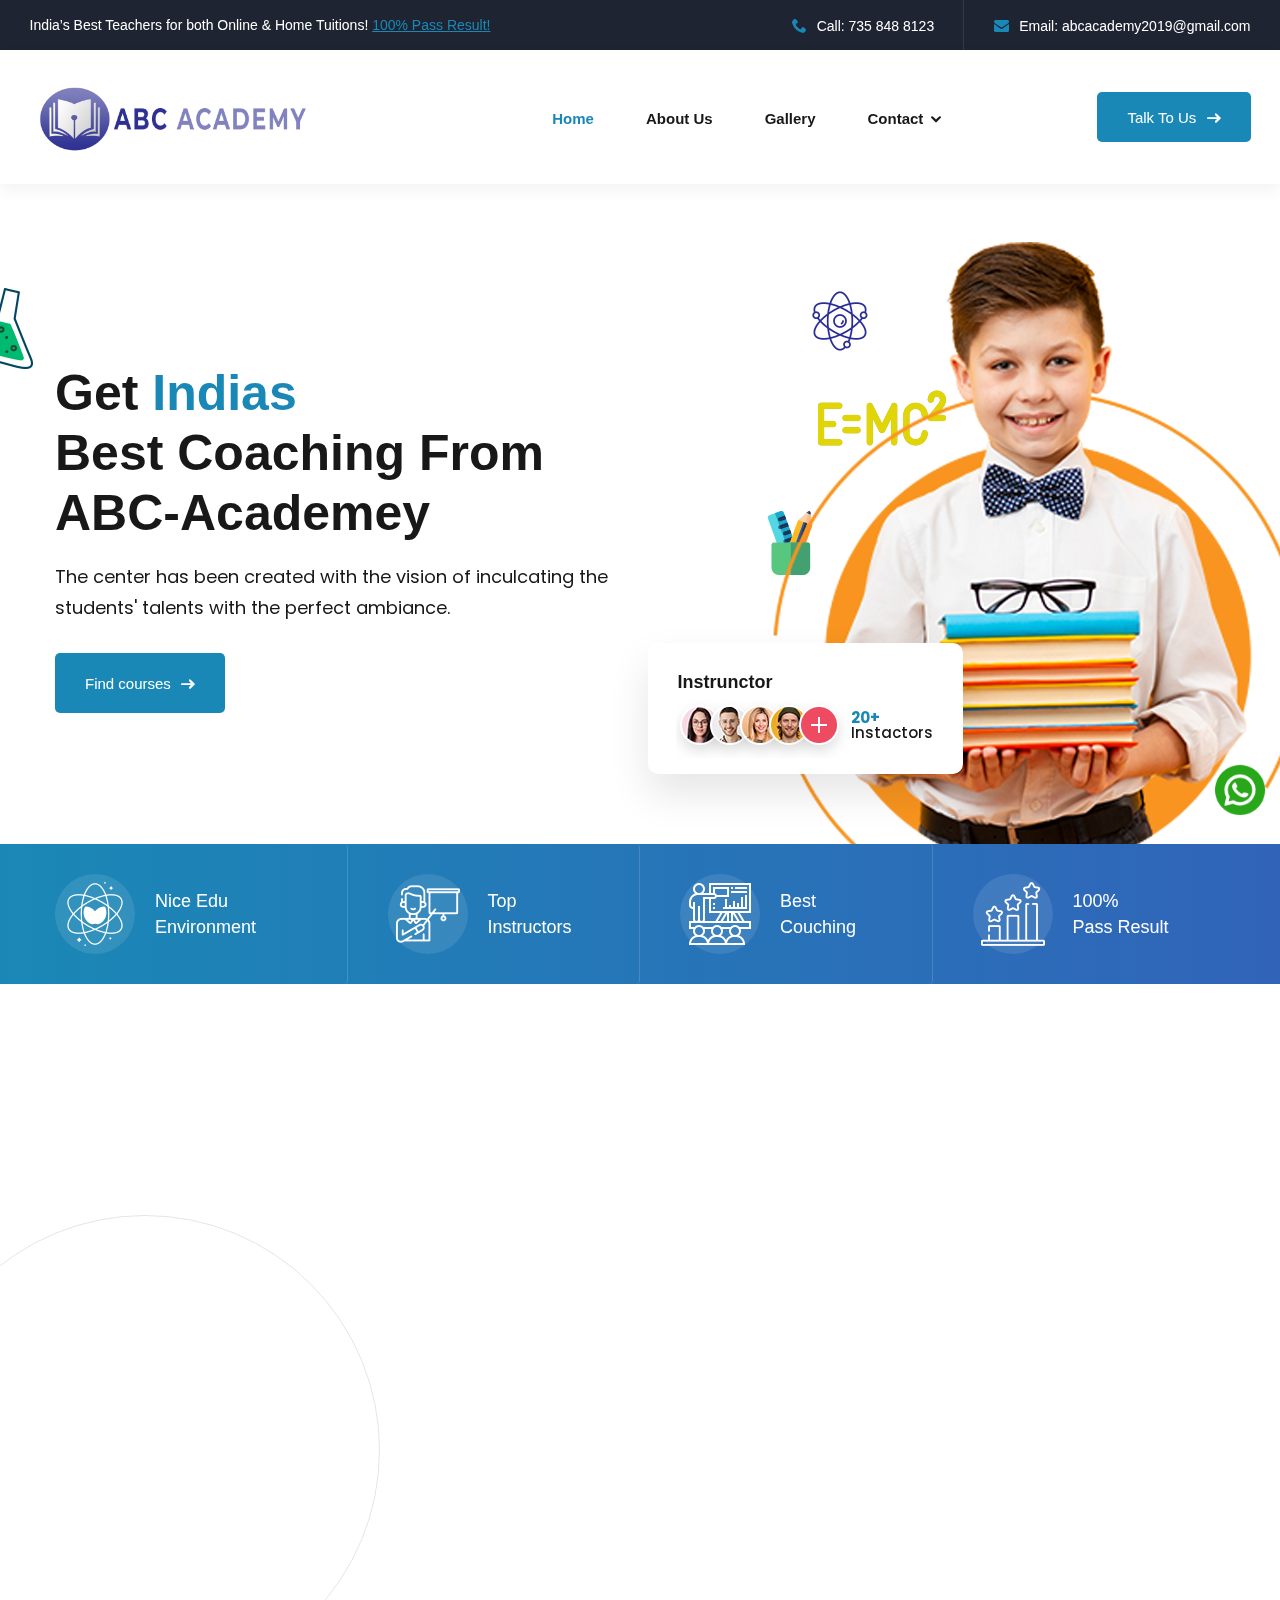
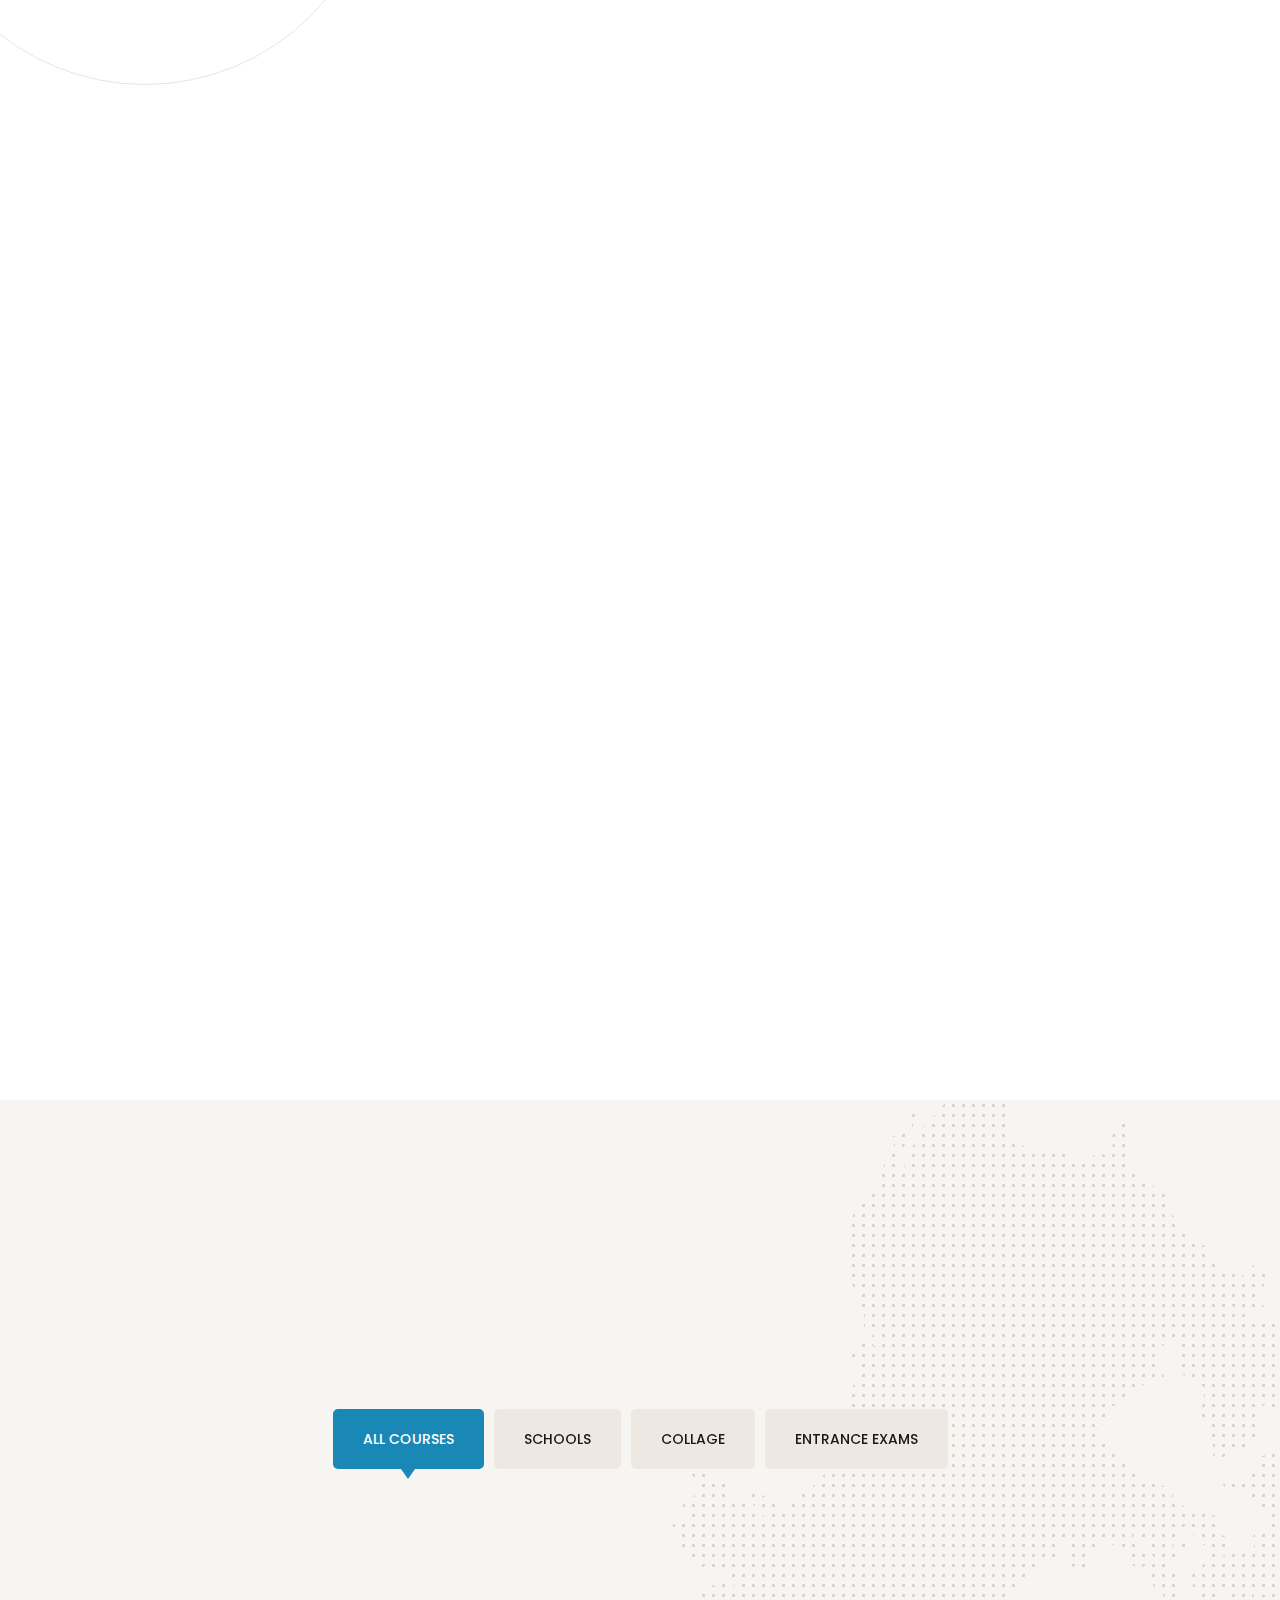
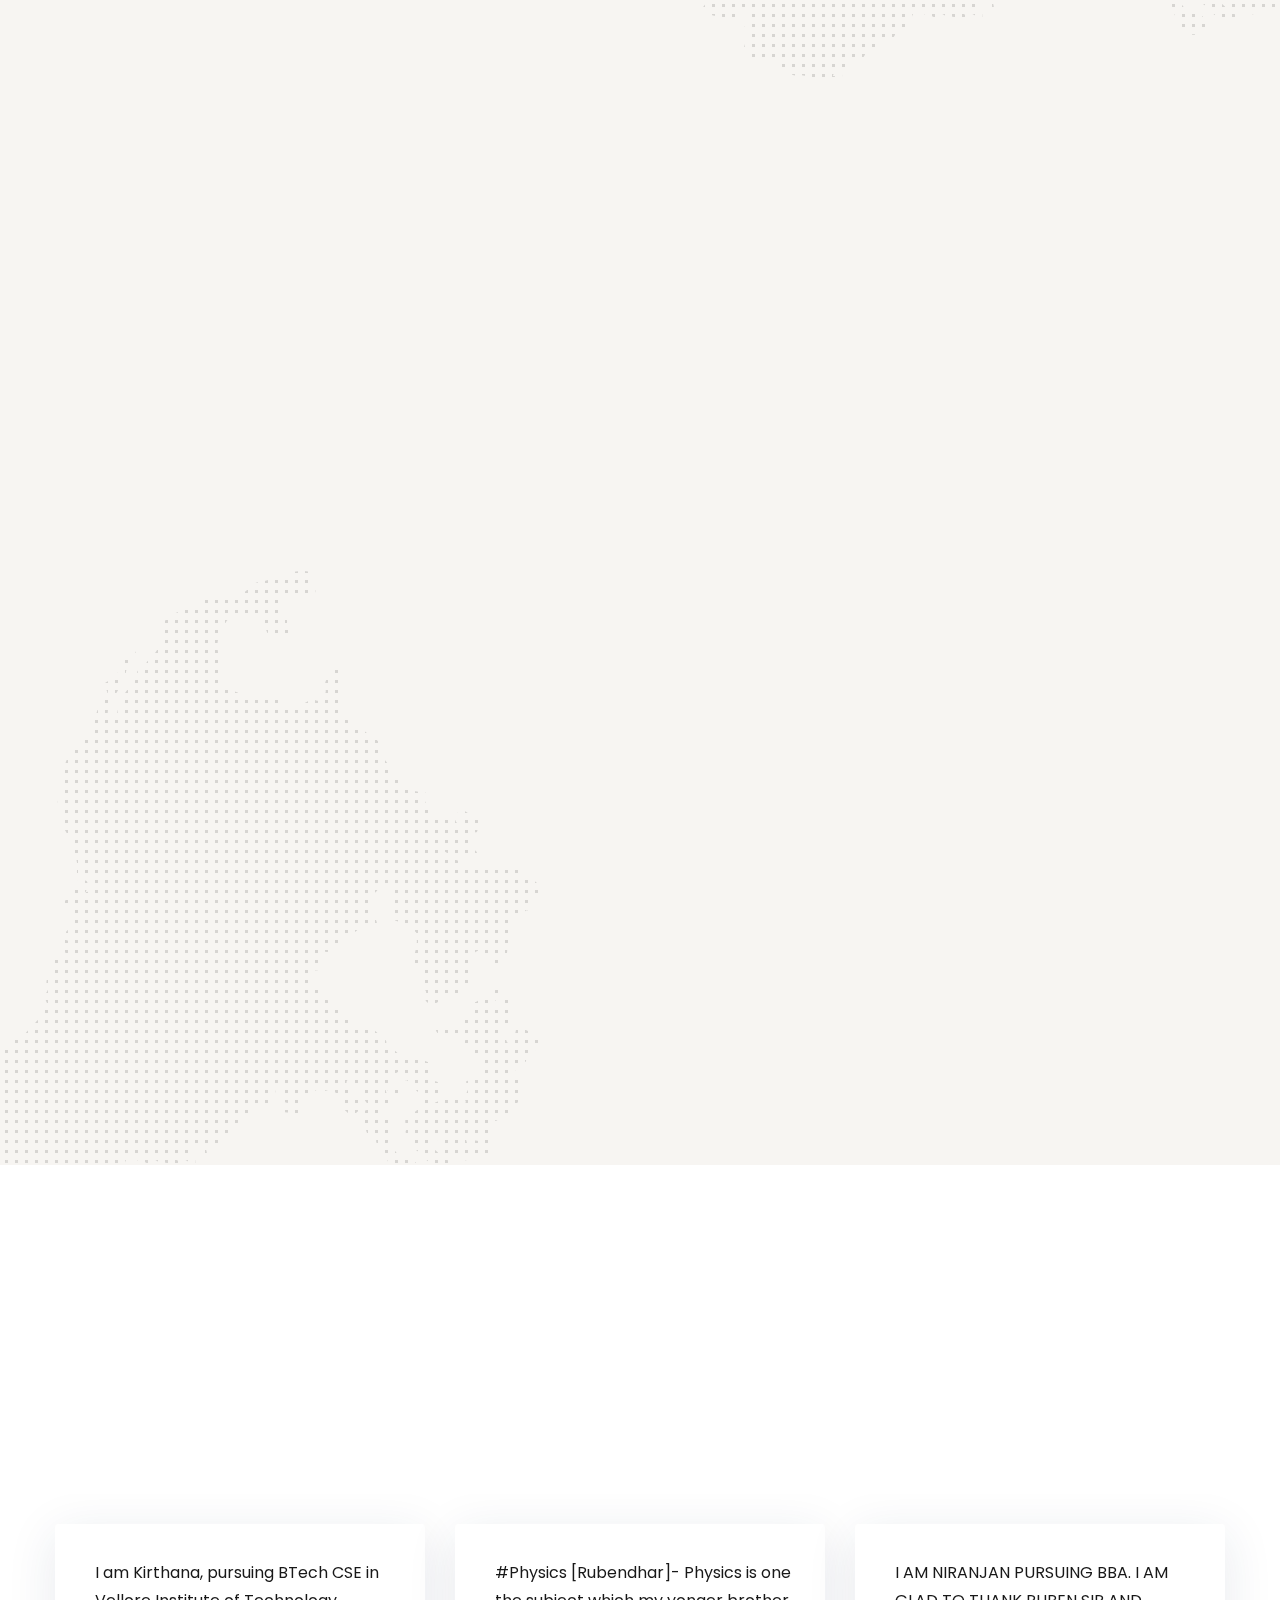
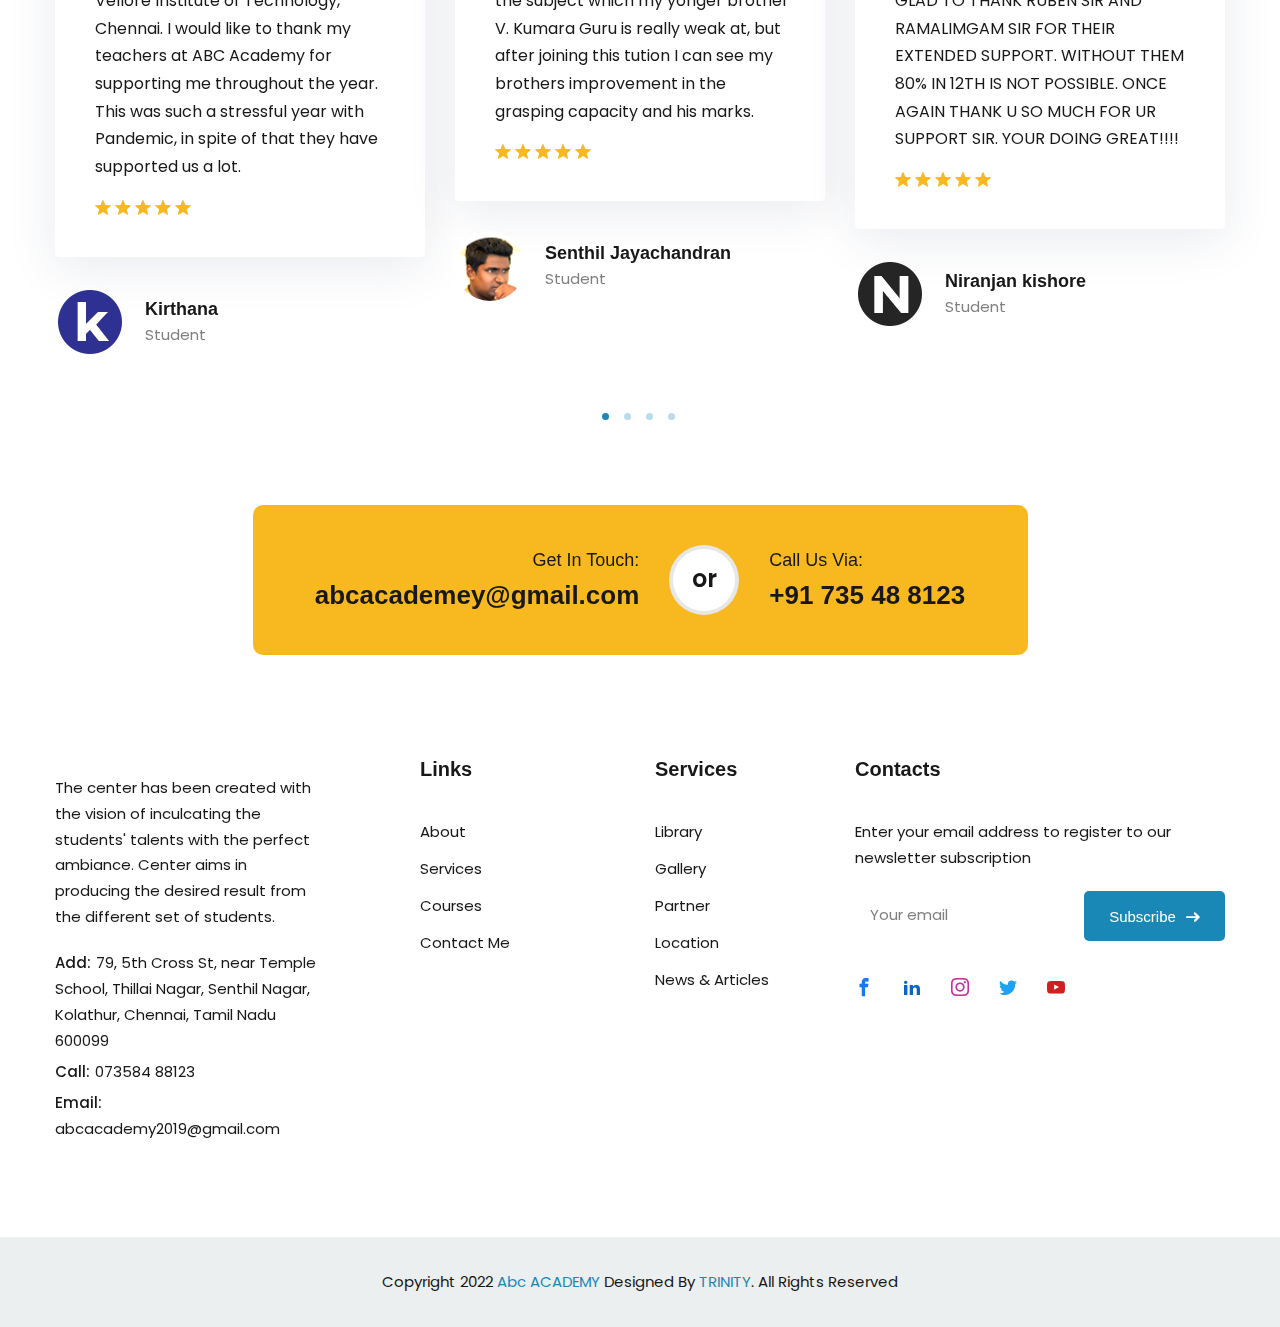
==== commit a173a12a: "test" ====
--- a/index.html
+++ b/index.html
@@ -142,7 +142,7 @@
                                
                                 <li class="header-btn">
 </a>
-                                    <a href="https://wa.me/7358488123" class="edu-btn btn-medium">Talk To Us <i class="icon-4"></i></a>
+                                    <a href="logo-dark.png" class="edu-btn btn-medium">Talk To Us <i class="icon-4"></i></a>
                                 </li>
                                 <li class="mobile-menu-bar d-block d-xl-none">
                                     <button class="hamberger-button">
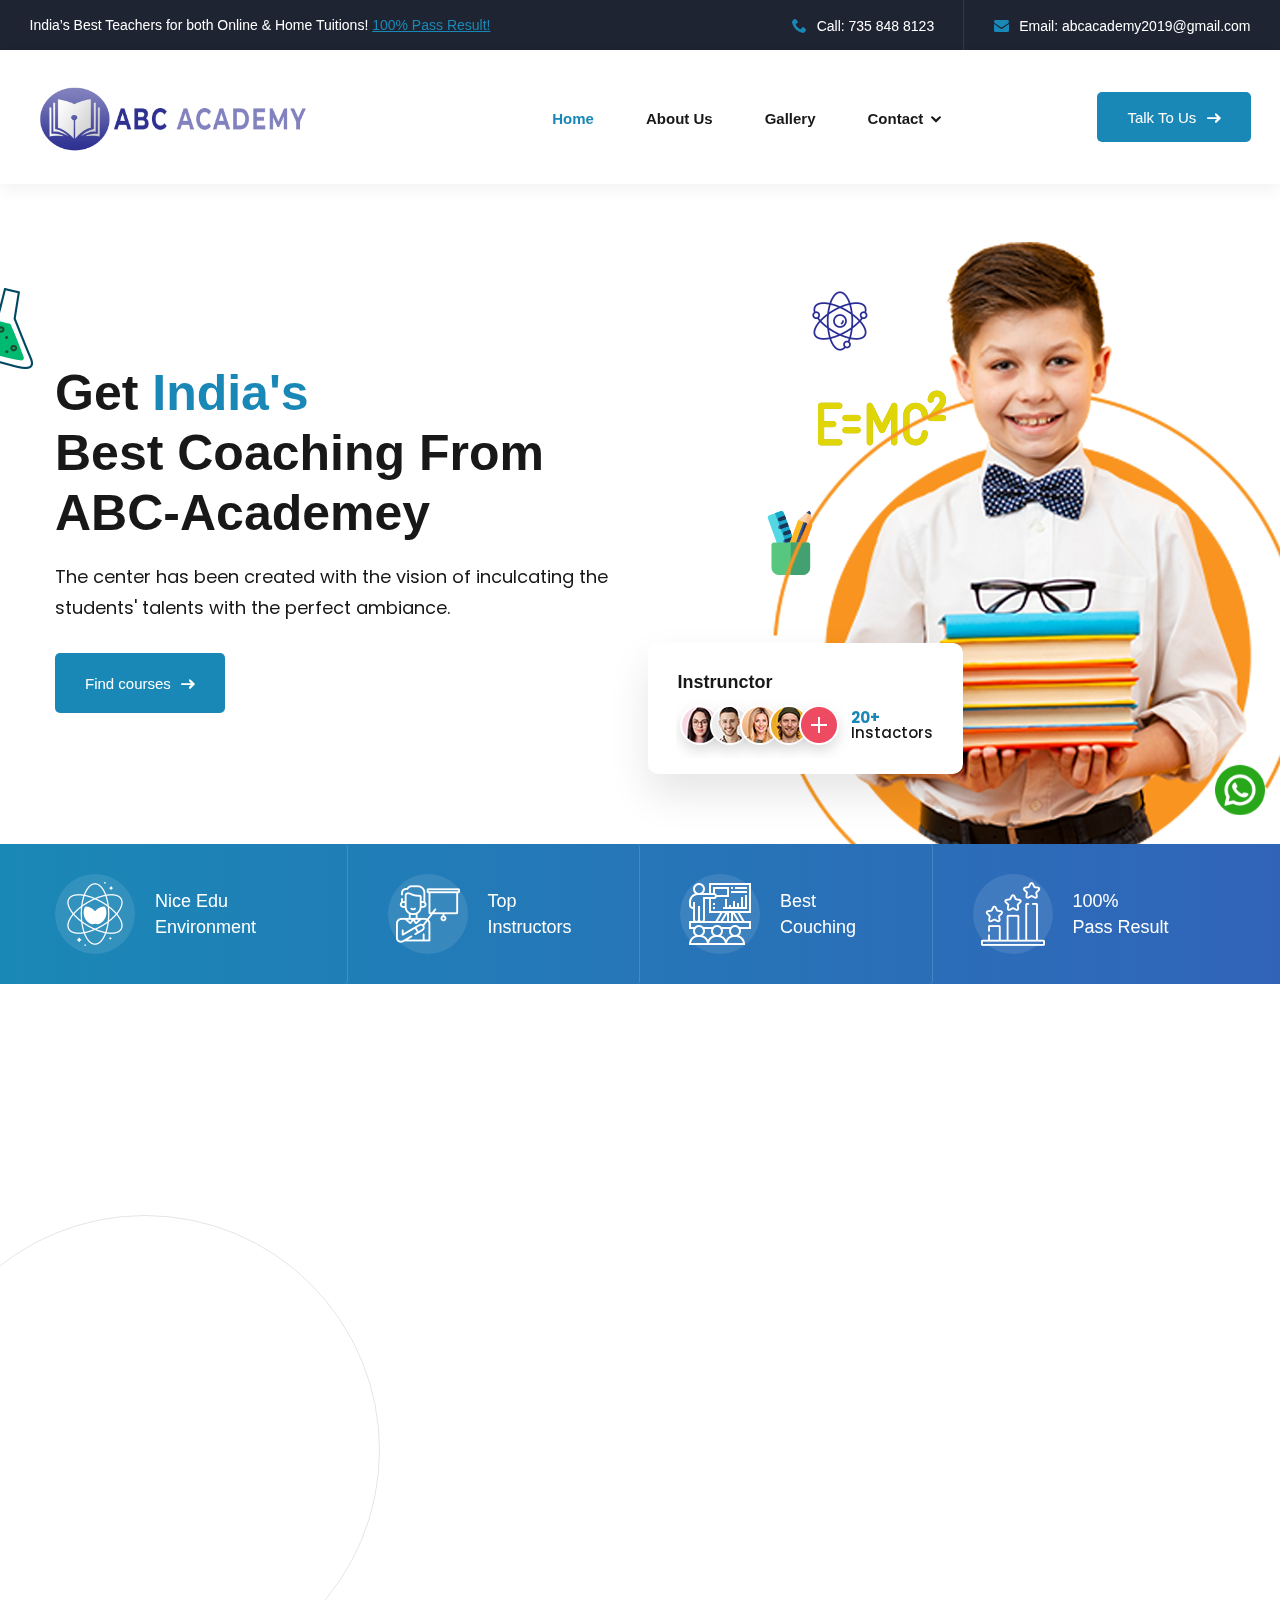
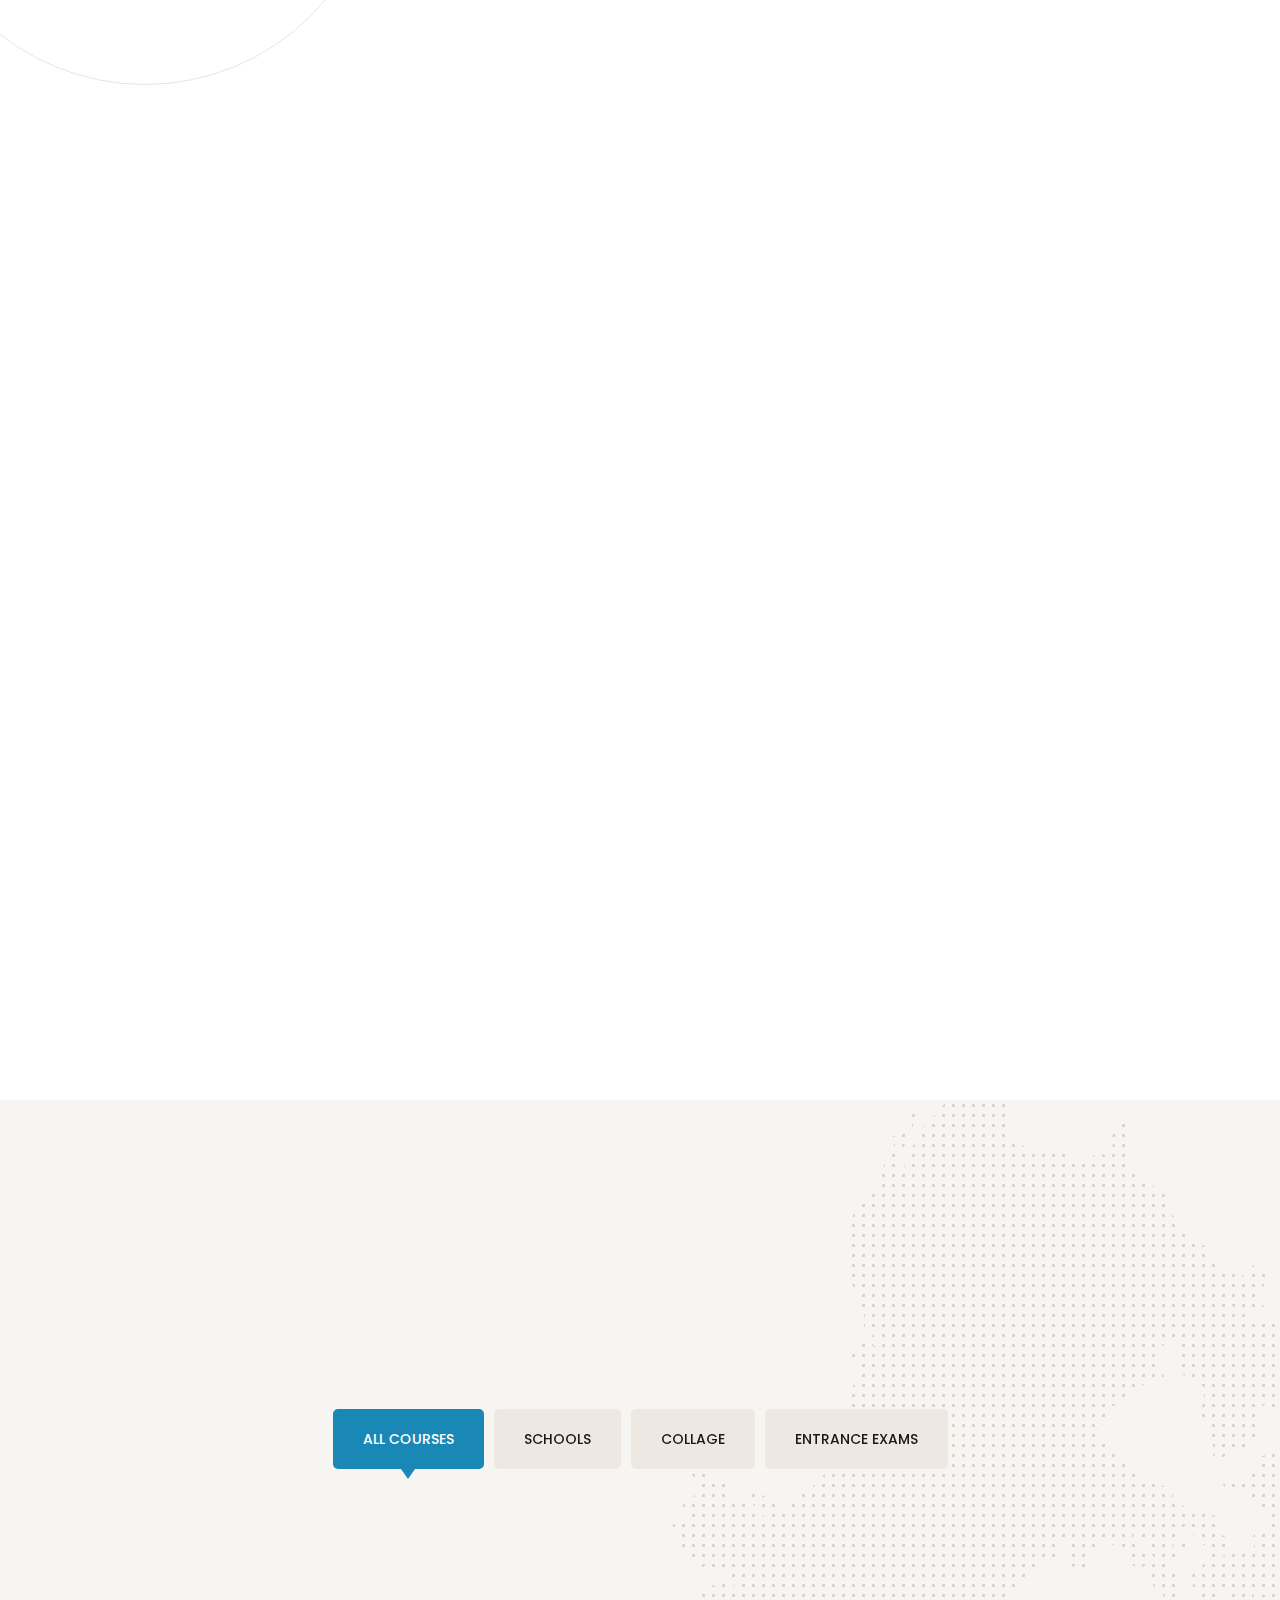
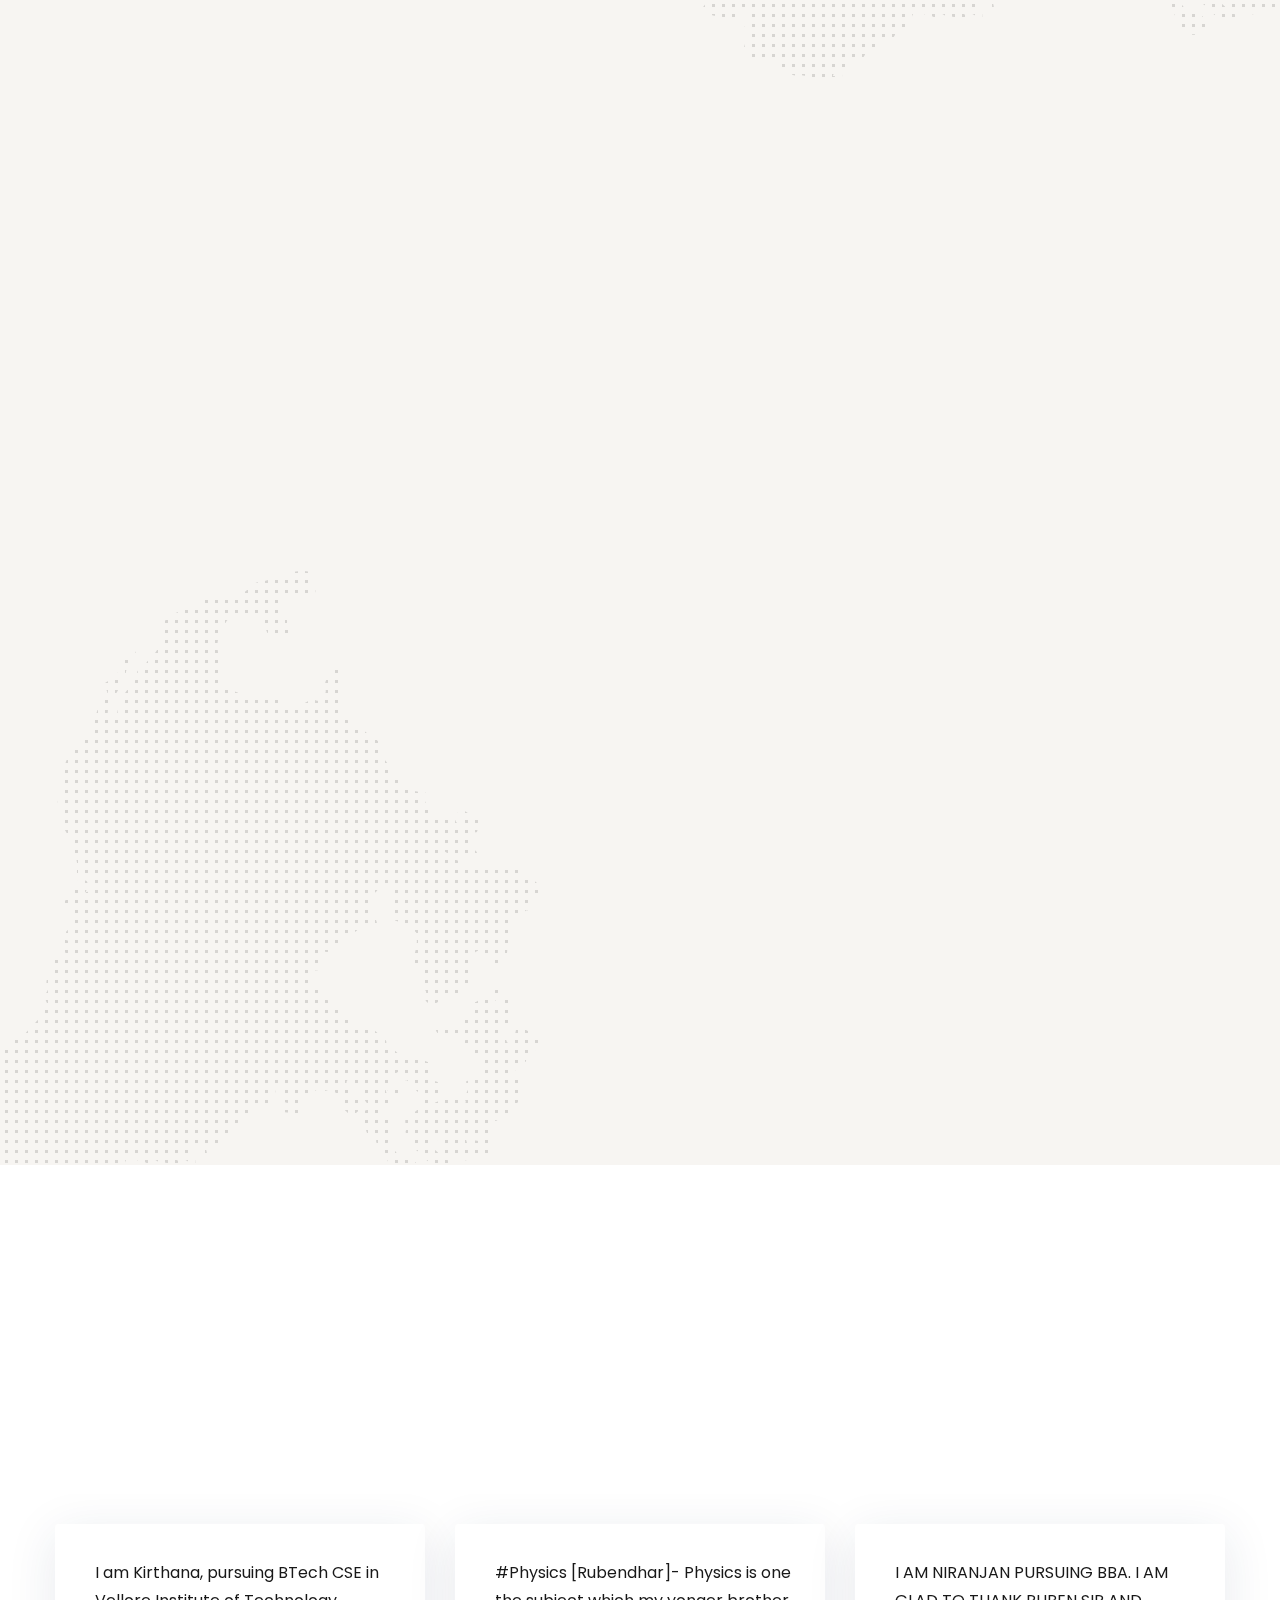
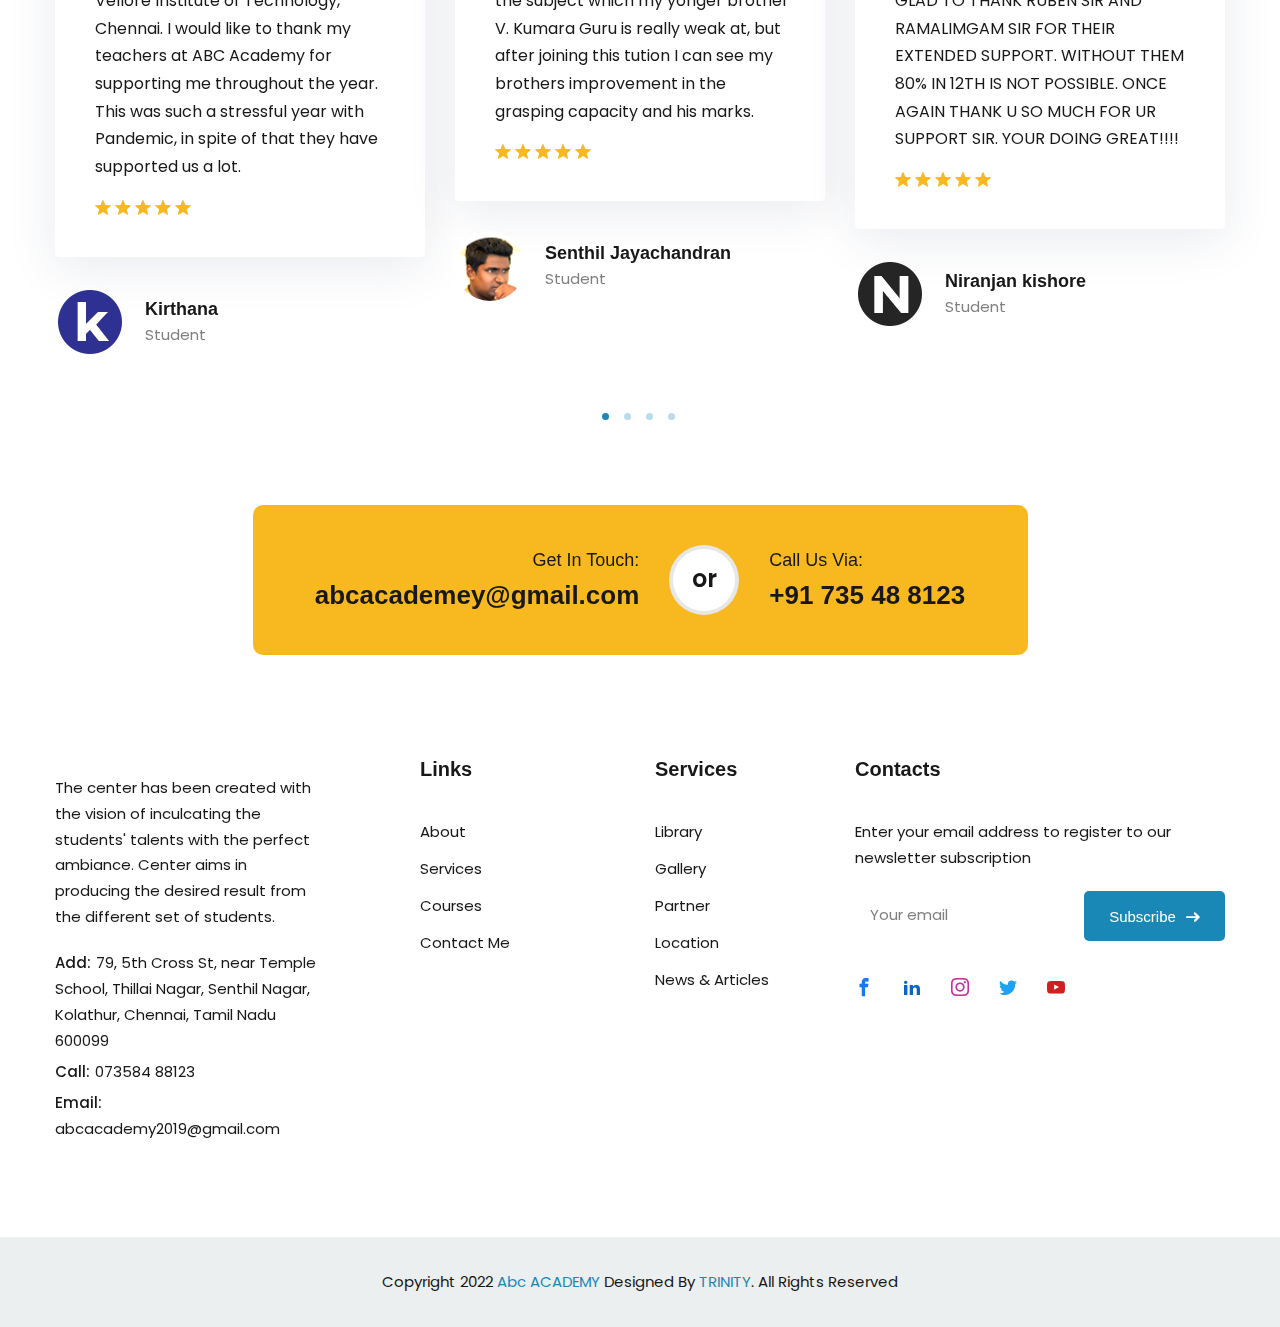
==== commit 3cdf9268: "edit" ====
--- a/index.html
+++ b/index.html
@@ -221,7 +221,7 @@
                 <div class="row align-items-center">
                     <div class="col-lg-6">
                         <div class="banner-content">
-                            <h1 class="title" data-sal-delay="100" data-sal="slide-up" data-sal-duration="1000">Get <span class="color-secondary">Indias</span> <br>Best Coaching From ABC-Academey</h1>
+                            <h1 class="title" data-sal-delay="100" data-sal="slide-up" data-sal-duration="1000">Get <span class="color-secondary">India's</span> <br>Best Coaching From ABC-Academey</h1>
                             <p data-sal-delay="200" data-sal="slide-up" data-sal-duration="1000">The center has been created with the vision of inculcating the students' talents with the perfect ambiance.</p>
                             <div class="banner-btn" data-sal-delay="400" data-sal="slide-up" data-sal-duration="1000">
                                 <a href="course-one.html" class="edu-btn">Find courses <i class="icon-4"></i></a>
@@ -356,7 +356,7 @@
                                <img class="svgInject" src="assets/images/animated-svg-icons/exam.png" alt="animated icon">
                             </div>
                             <div class="content">
-                                <h5 class="title">Entrences Exam</h5>
+                                <h5 class="title">Entrance Exam</h5>
                             </div>
                         </div>
                     </div>
@@ -478,14 +478,6 @@
         <div class="counterup-area-1 gap-lg-bottom-equal">
             <div class="container">
                 <div class="row g-5">
-                    <div class="col-lg-3 col-sm-6" data-sal-delay="50" data-sal="slide-up" data-sal-duration="800">
-                        <div class="edu-counterup counterup-style-1">
-                            <h2 class="counter-item count-number primary-color">
-                                <span class="odometer" data-odometer-final="1">.</span><span>K</span>
-                            </h2>
-                            <h6 class="title">STUDENT ENROLLED</h6>
-                        </div>
-                    </div>
                     <div class="col-lg-3 col-sm-6" data-sal-delay="100" data-sal="slide-up" data-sal-duration="800">
                         <div class="edu-counterup counterup-style-1">
                             <h2 class="counter-item count-number secondary-color">
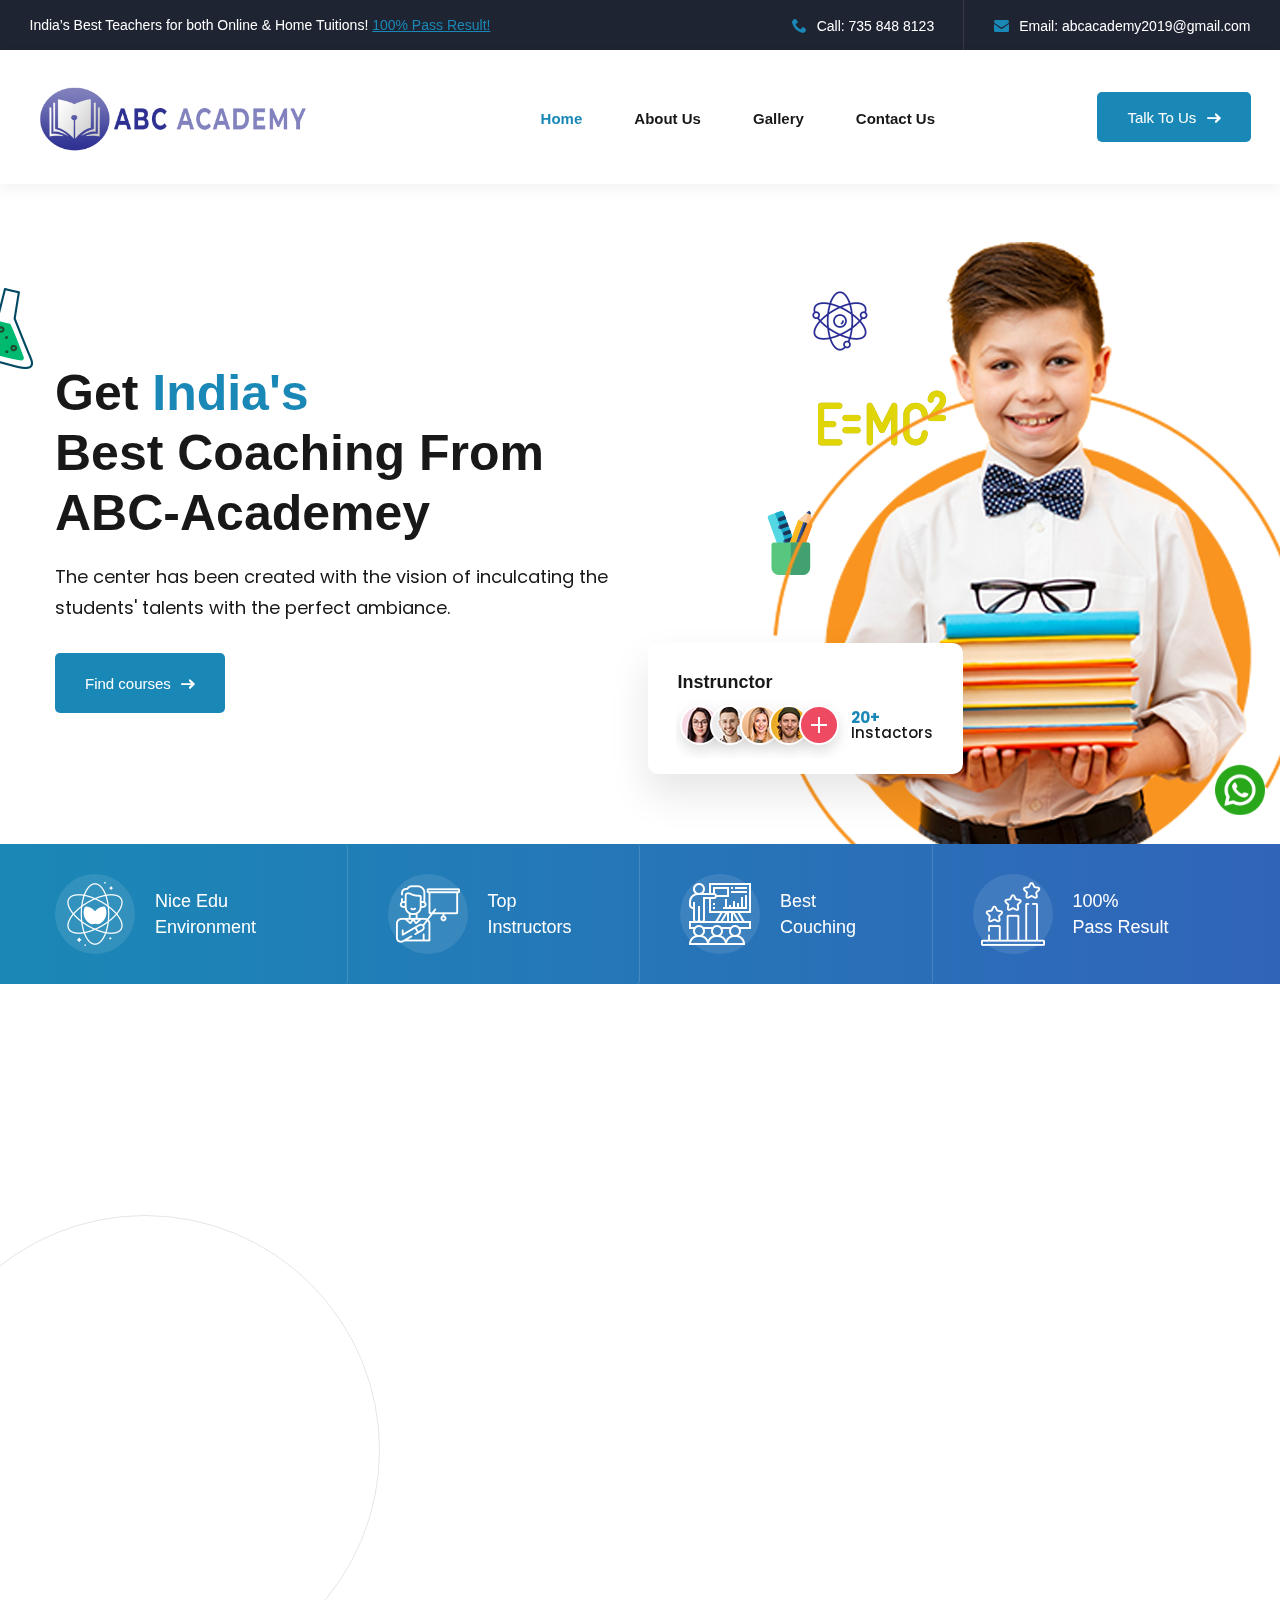
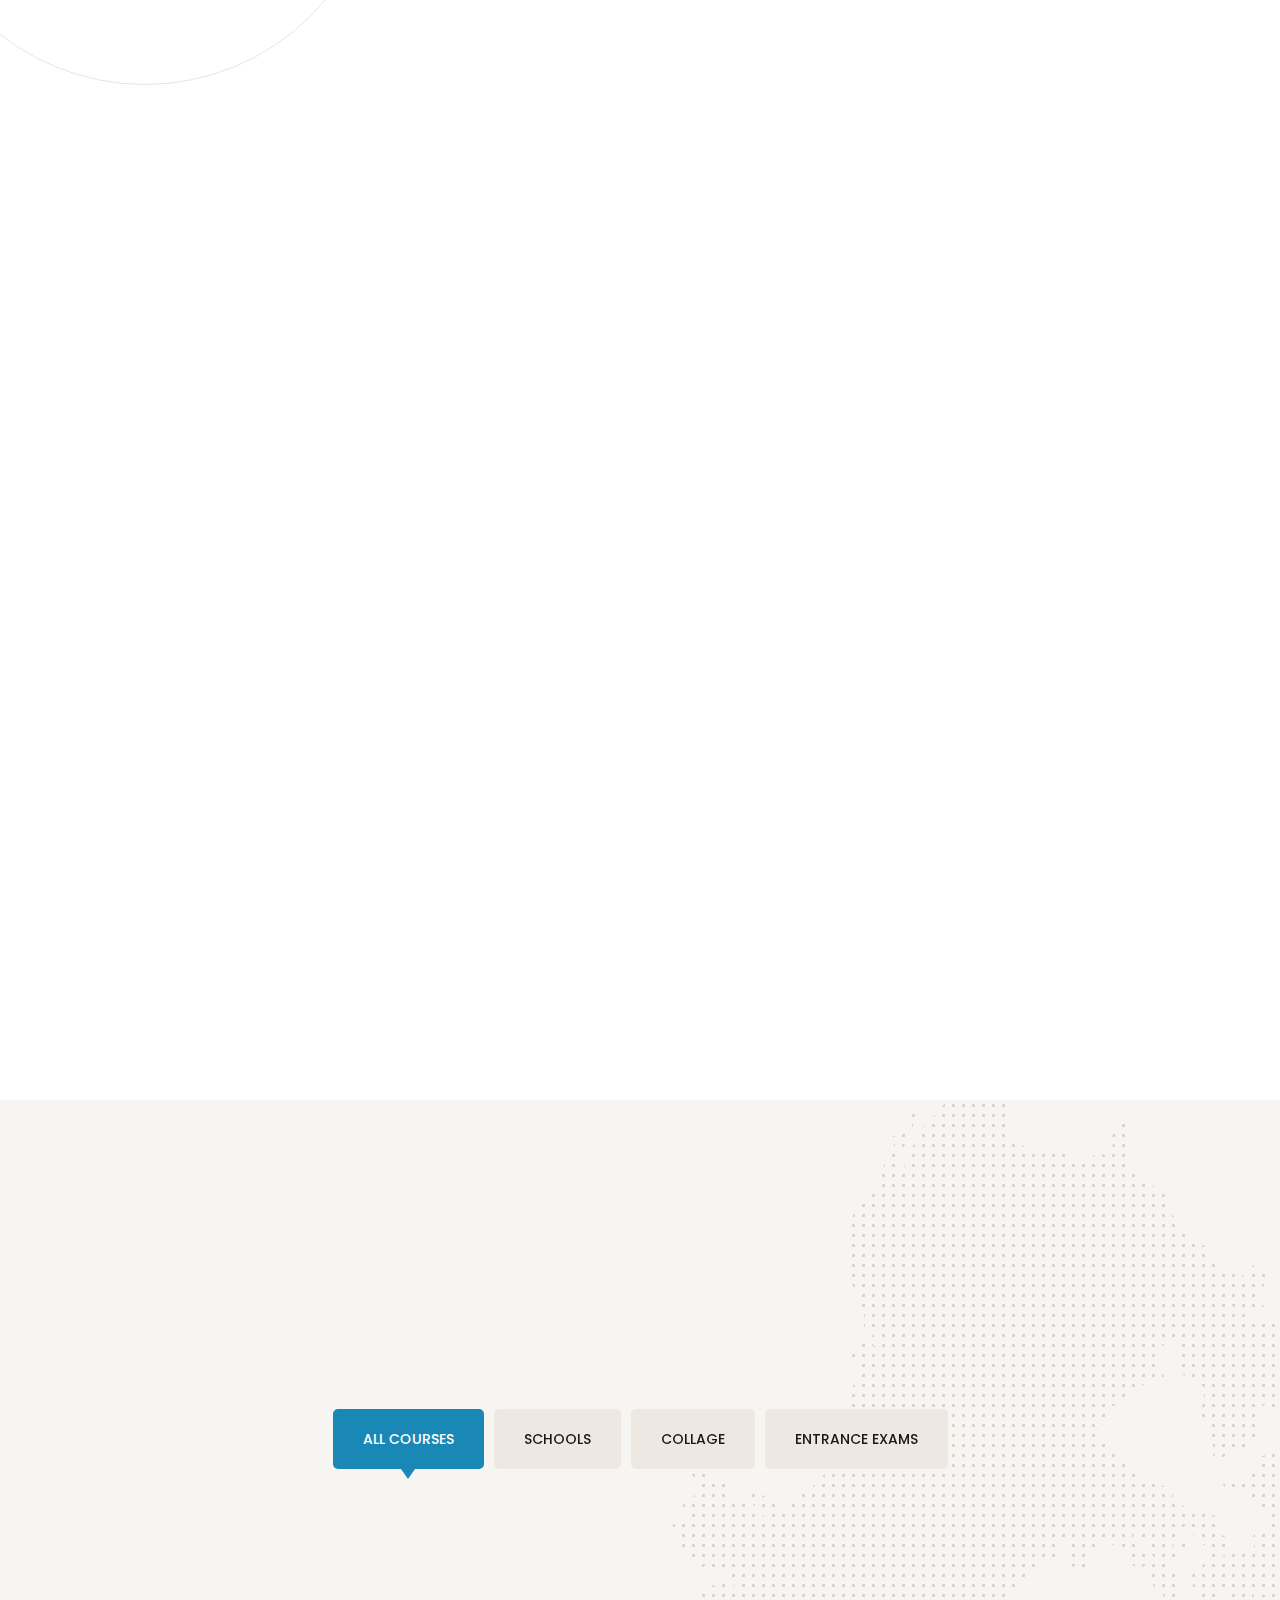
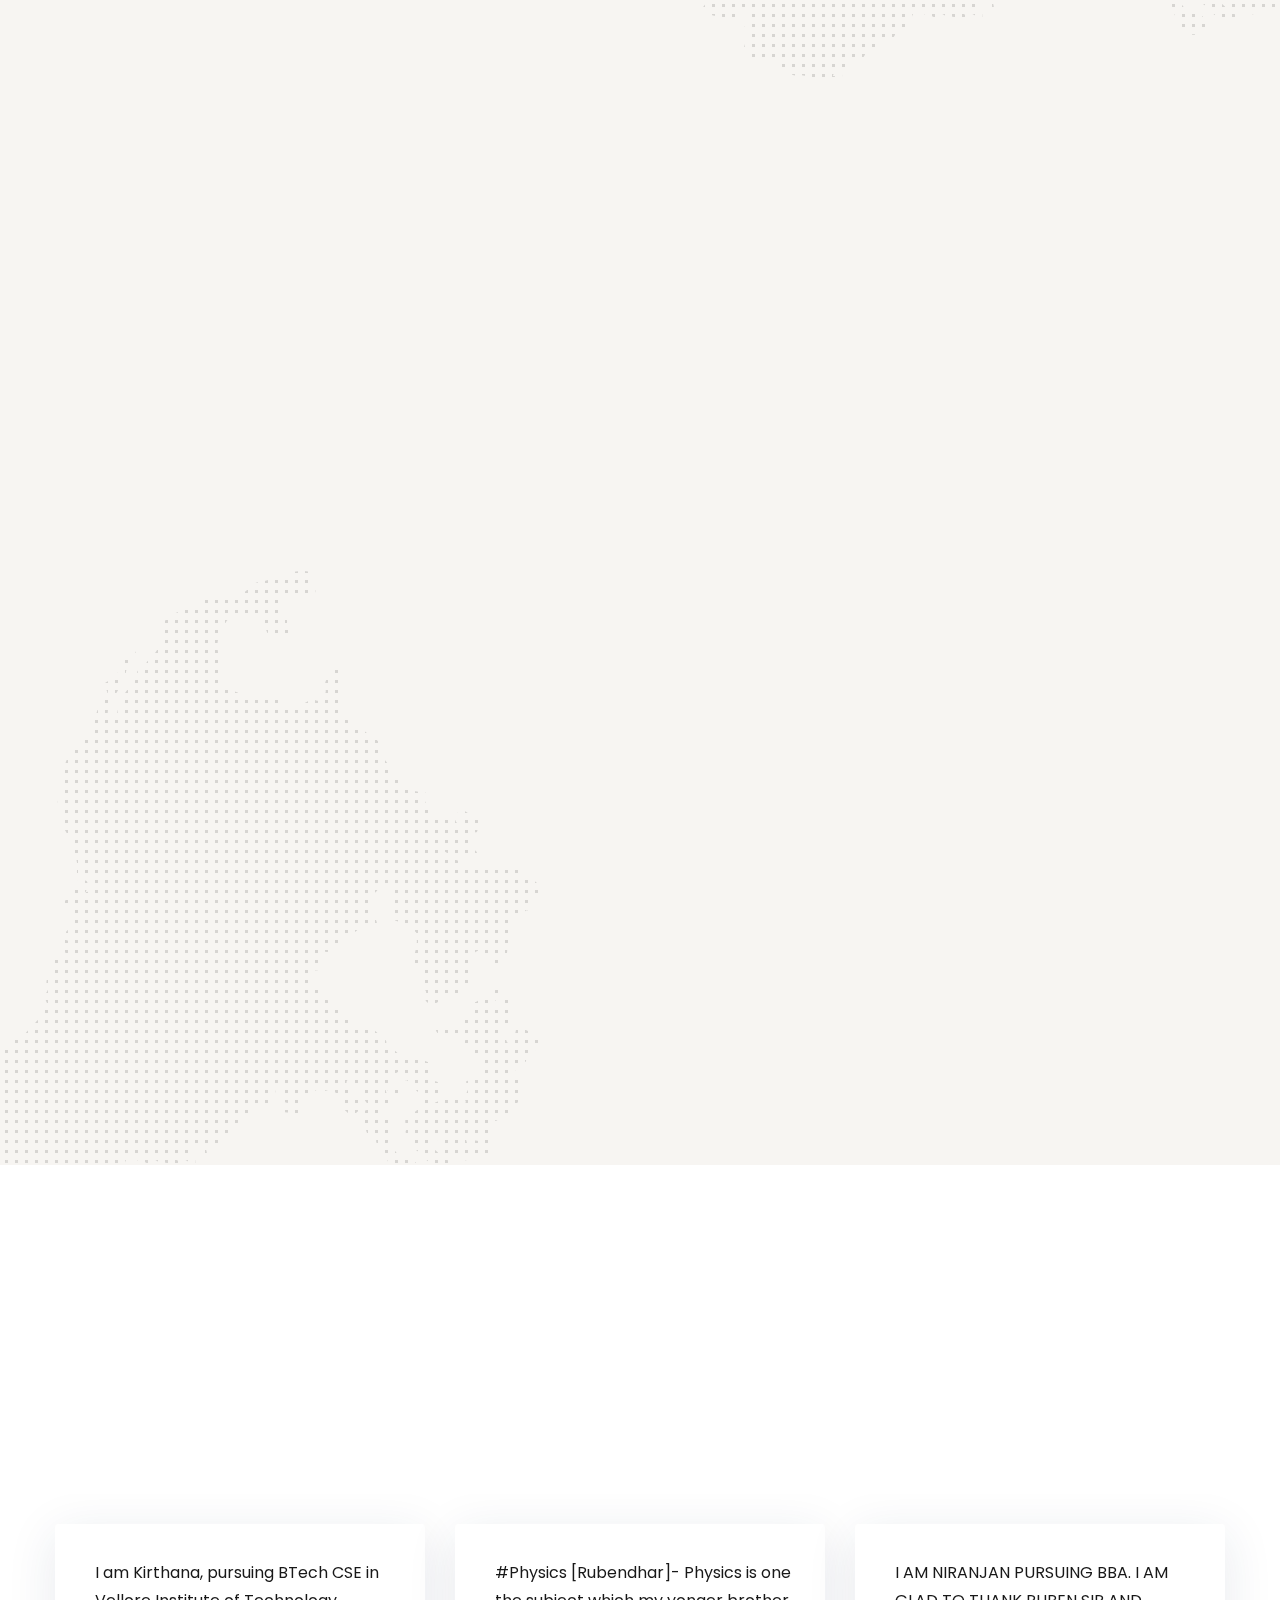
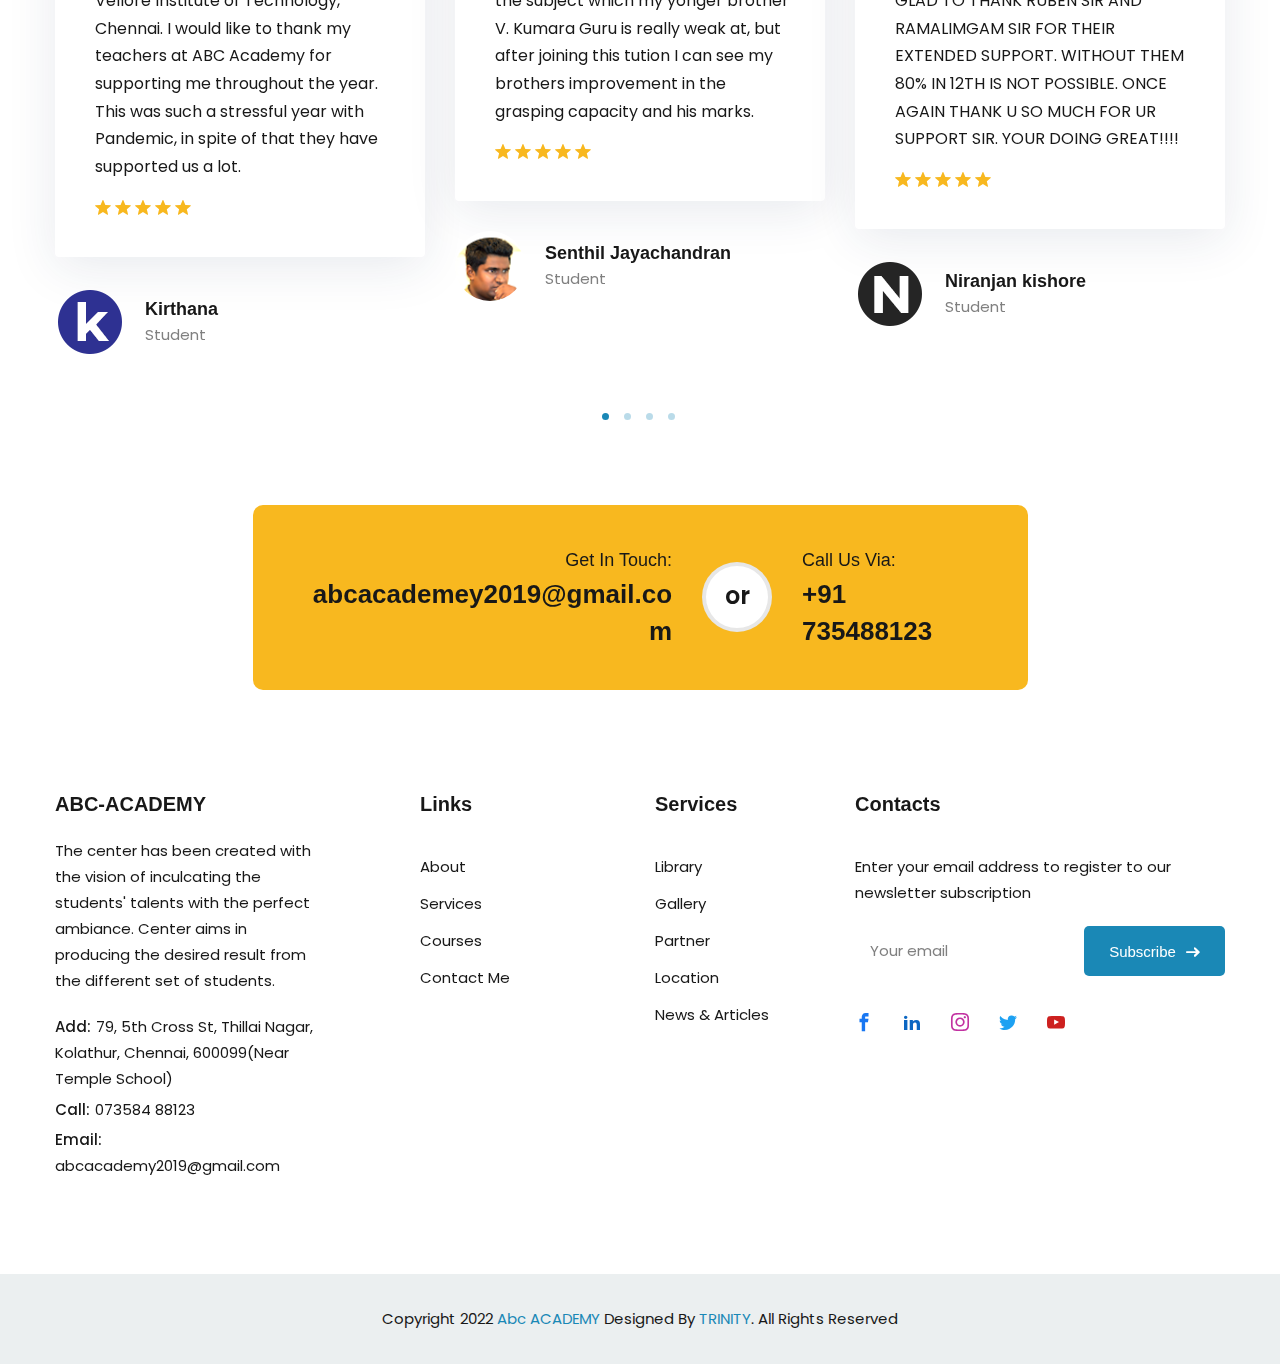
==== commit 41cc2dd9: "Add files via upload" ====
--- a/index.html
+++ b/index.html
@@ -122,11 +122,7 @@
                                     <li class=""><a href="about-one.html">About Us</a></li>
                                     <li class=""><a href="gallery-grid.html">Gallery</a>
                                     </li>
-                                    <li class="has-droupdown"><a href="#">Contact</a>
-                                        <ul class="submenu">
-                                            <li><a href="contact-us.html">Contact Us</a></li>
-                                            <li><a href="contact-me.html">Contact Me</a></li>
-                                        </ul>
+                                    <li><a href="contact-us.html">Contact Us</a></li>
                                     </li>
                                 </ul>
                             </nav>
@@ -345,7 +341,7 @@
                                 <img class="svgInject" src="assets/images/animated-svg-icons/school1.png" alt="animated icon">
                             </div>
                             <div class="content">
-                                <h5 class="title">Collages</h5>
+                                <h5 class="title">Collage</h5>
                             </div>
                         </div>
                     </div>
@@ -481,7 +477,7 @@
                     <div class="col-lg-3 col-sm-6" data-sal-delay="100" data-sal="slide-up" data-sal-duration="800">
                         <div class="edu-counterup counterup-style-1">
                             <h2 class="counter-item count-number secondary-color">
-                                <span class="odometer" data-odometer-final="3">.</span><span>Yrs</span>
+                                <span class="odometer" data-odometer-final="10">.</span><span>Yrs</span>
                             </h2>
                             <h6 class="title">Experience</h6>
                         </div>
@@ -657,7 +653,7 @@
                                     <div class="content">
                                         <span class="course-level">Entrance Exams</span>
                                         <h6 class="title">
-                                            <a href="course-details.html">JEEE and NEER</a>
+                                            <a href="course-details.html">JEEE and NEET</a>
                                         </h6>
                                         <p>Here We give spcieal attention to the student to clear all level Entrance exams like JEEE and NEET</p>
                                         <div class="course-rating">
@@ -822,14 +818,14 @@
                             <div class="inner">
                                 <div class="content text-end">
                                     <span class="subtitle">Get In Touch:</span>
-                                    <h3 class="title"><a href="mailto:abcacademey@gmail.com">abcacademey@gmail.com</a></h3>
+                                    <h3 class="title"><a href="mailto:abcacademey2019@gmail.com">abcacademey2019@gmail.com</a></h3>
                                 </div>
                                 <div class="sparator">
                                     <span>or</span>
                                 </div>
                                 <div class="content">
                                     <span class="subtitle">Call Us Via:</span>
-                                    <h3 class="title"><a href="tel:+011235641231">+91 735 48 8123</a></h3>
+                                    <h3 class="title"><a href="tel:+91735488123">+91 735488123</a></h3>
                                 </div>
                             </div>
                         </div>
@@ -860,10 +856,11 @@
                     <div class="row g-5">
                         <div class="col-lg-3 col-md-6">
                             <div class="edu-footer-widget">
+                                <h4>ABC-ACADEMY</h4>
                                 <p class="description">The center has been created with the vision of inculcating the students' talents with the perfect ambiance. Center aims in producing the desired result from the different set of students.</p>
                                 <div class="widget-information">
                                     <ul class="information-list">
-                                        <li><span>Add:</span>79, 5th Cross St, near Temple School, Thillai Nagar, Senthil Nagar, Kolathur, Chennai, Tamil Nadu 600099</li>
+                                        <li><span>Add:</span>79, 5th Cross St, Thillai Nagar, Kolathur, Chennai, 600099(Near Temple School)</li>
                                         <li><span>Call:</span><a href="tel:+011235641231"> 073584 88123</a></li>
                                         <li><span>Email:</span><a href="mailto:abcacademy2019@gmail.com">abcacademy2019@gmail.com</a></li>
                                     </ul>
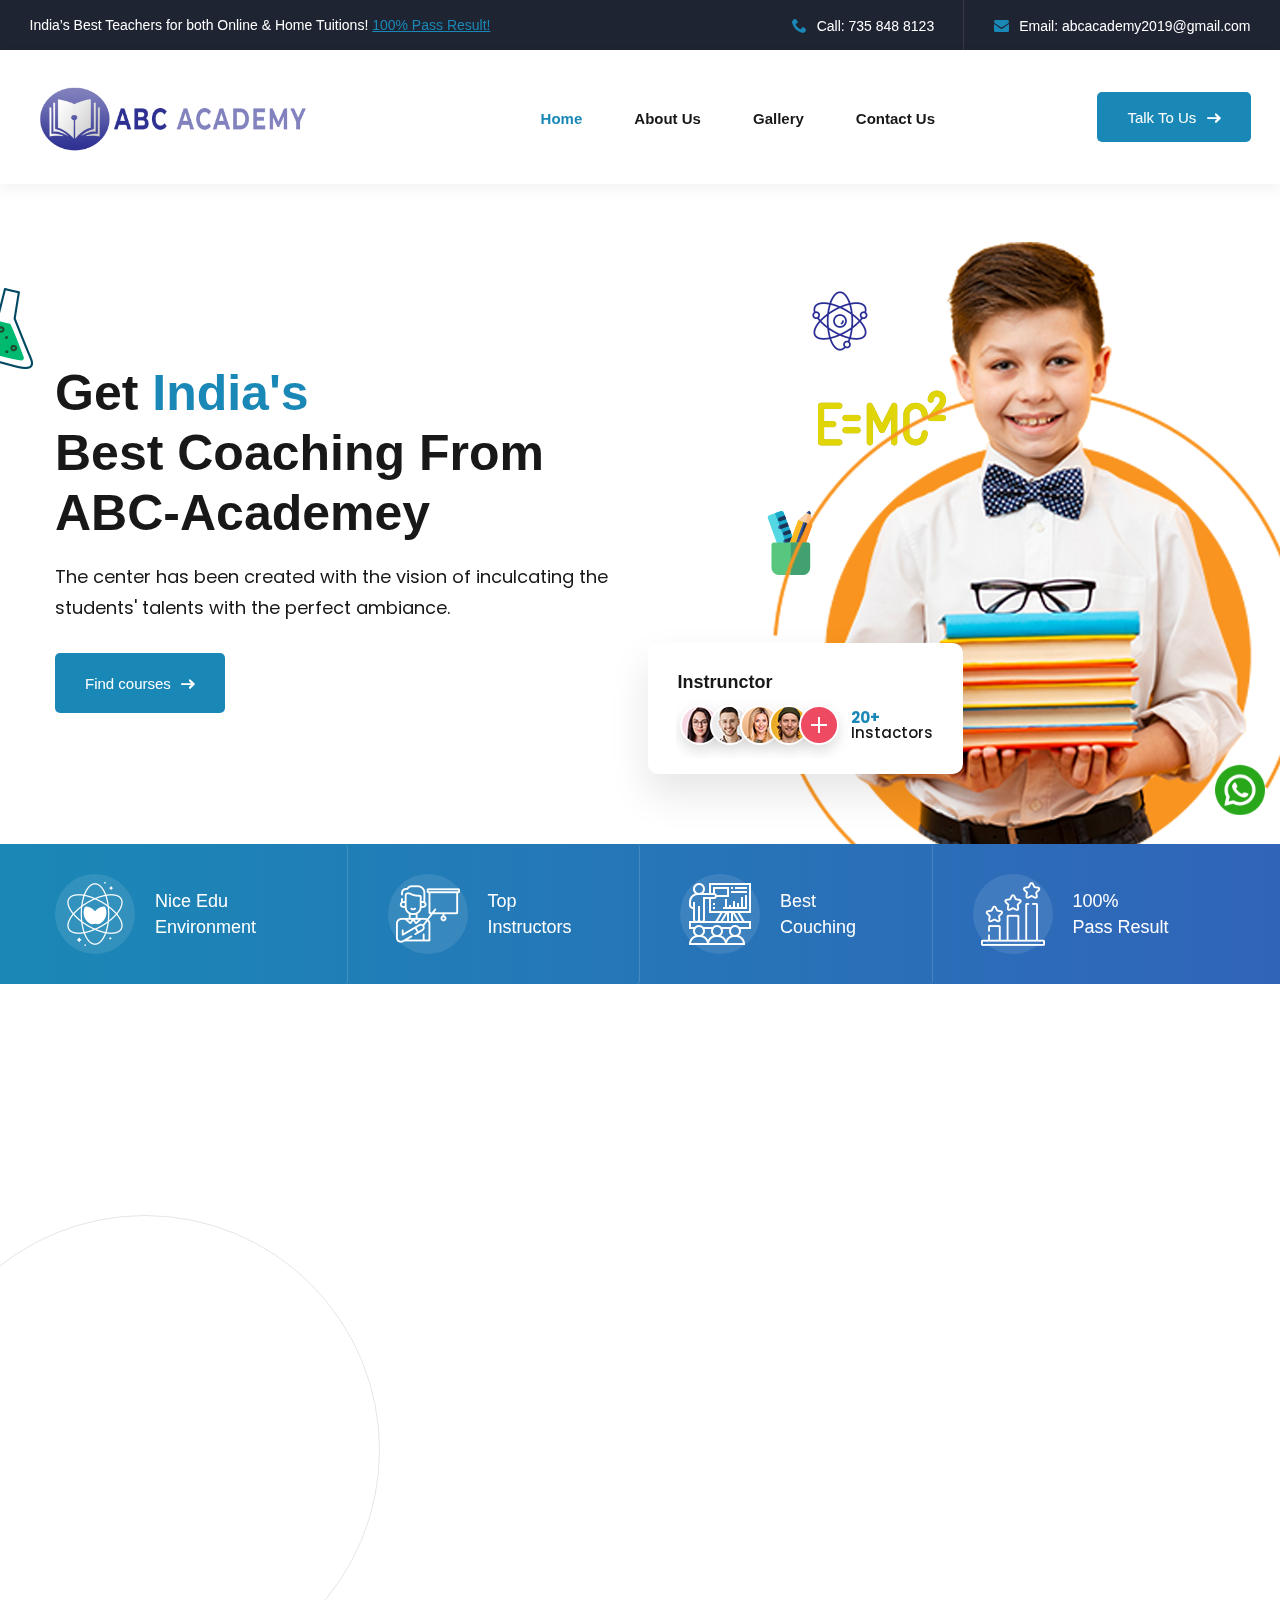
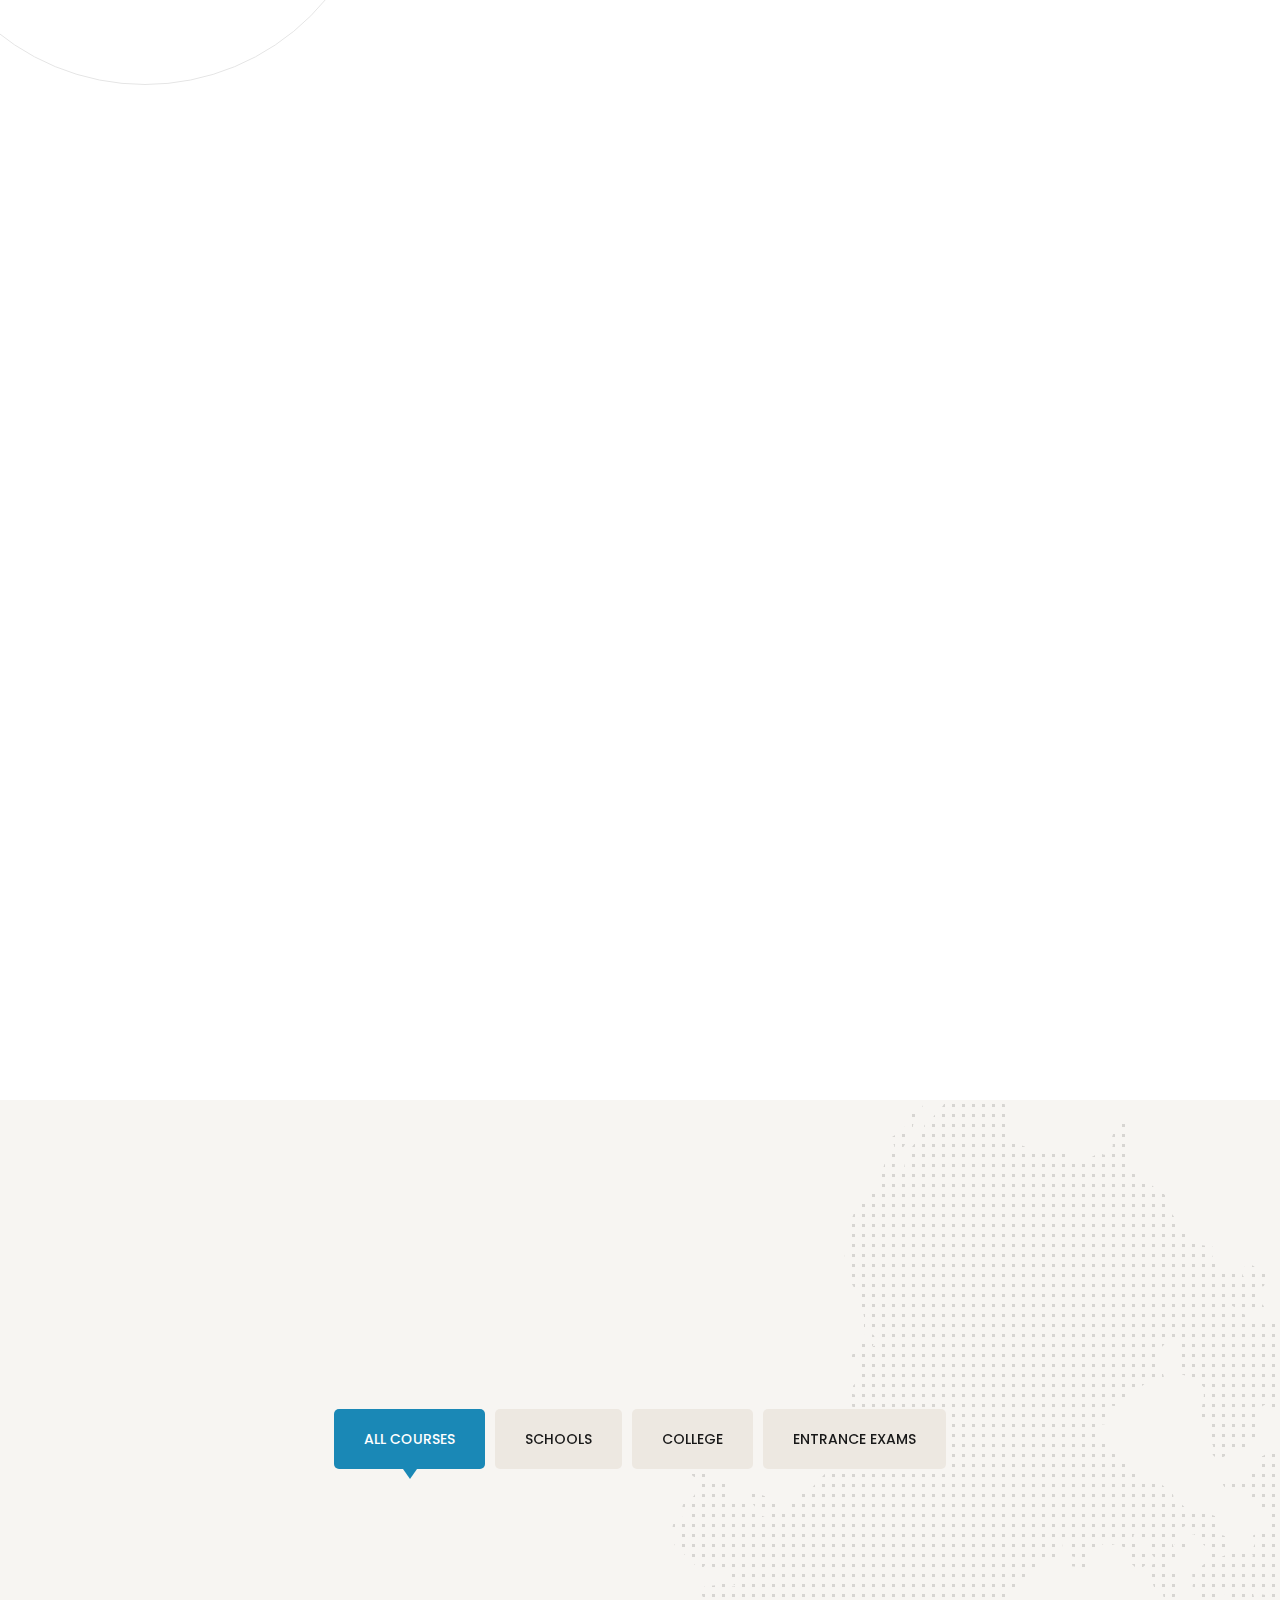
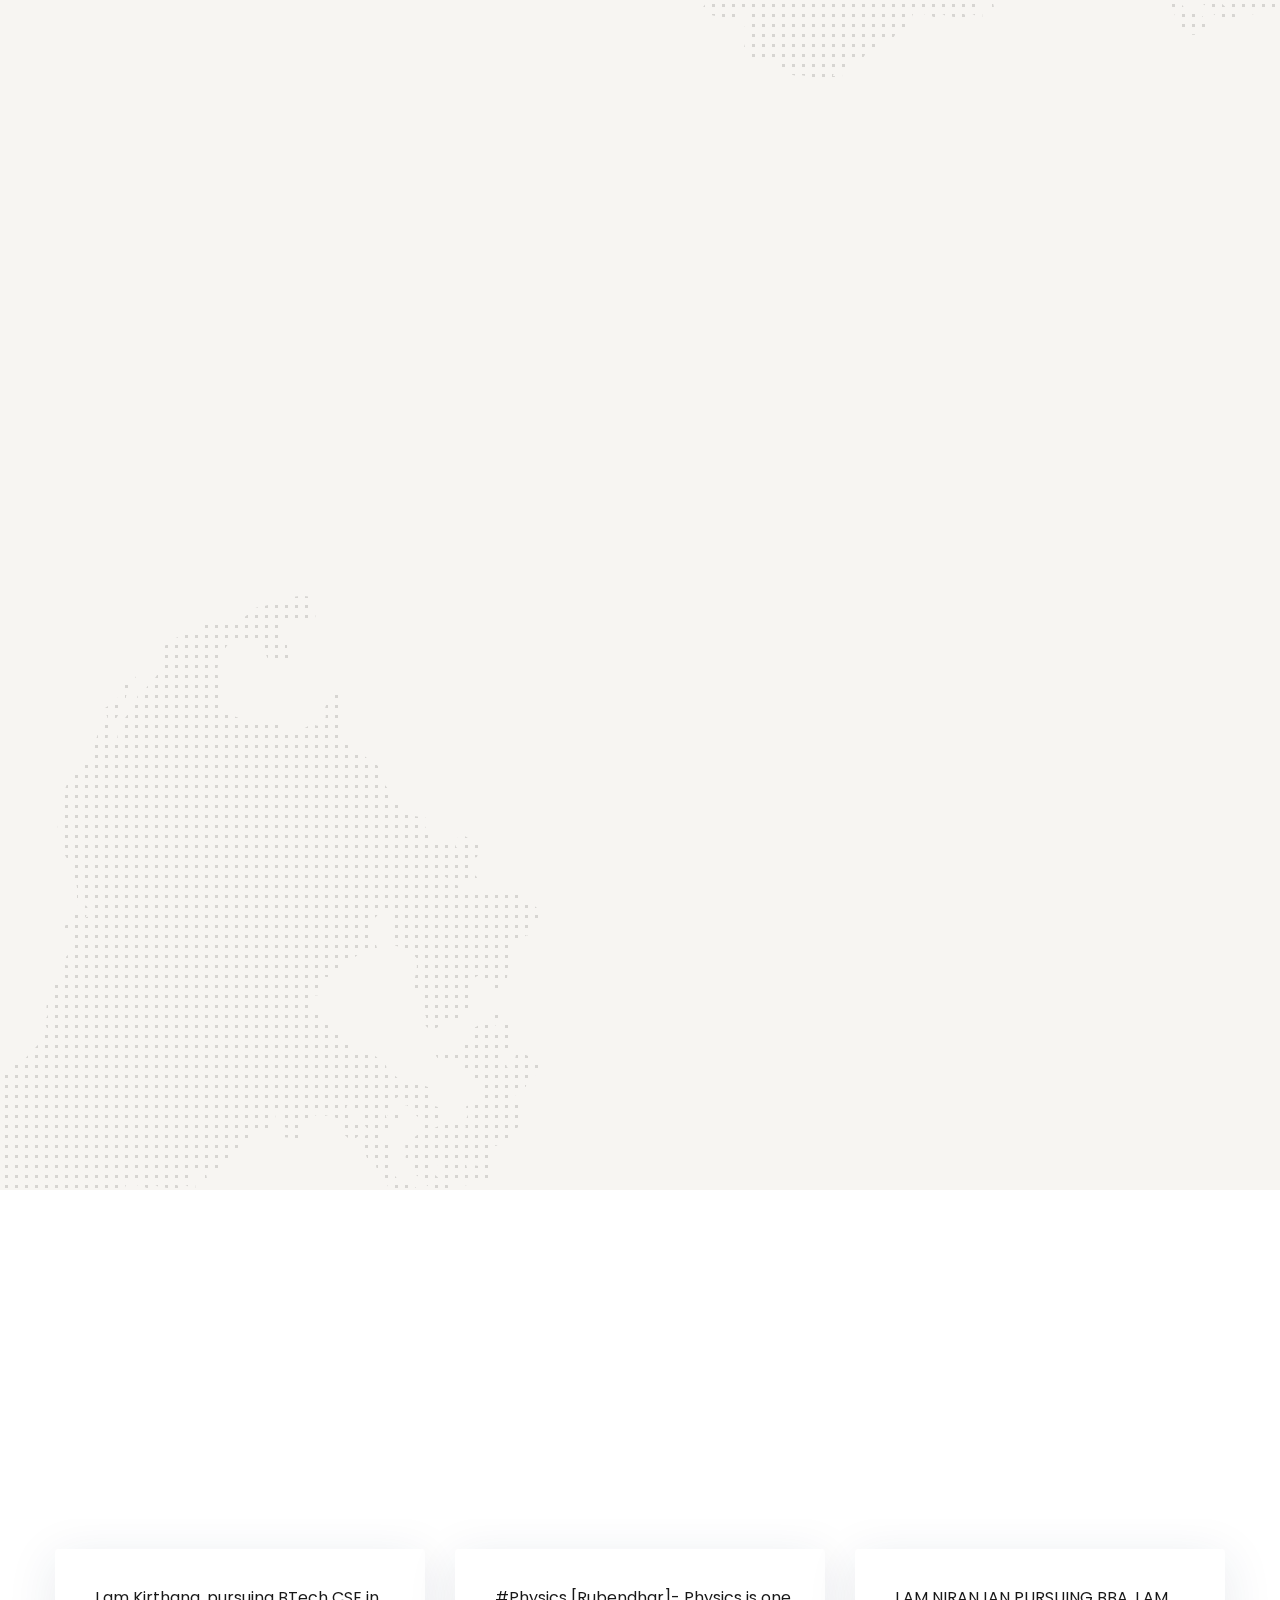
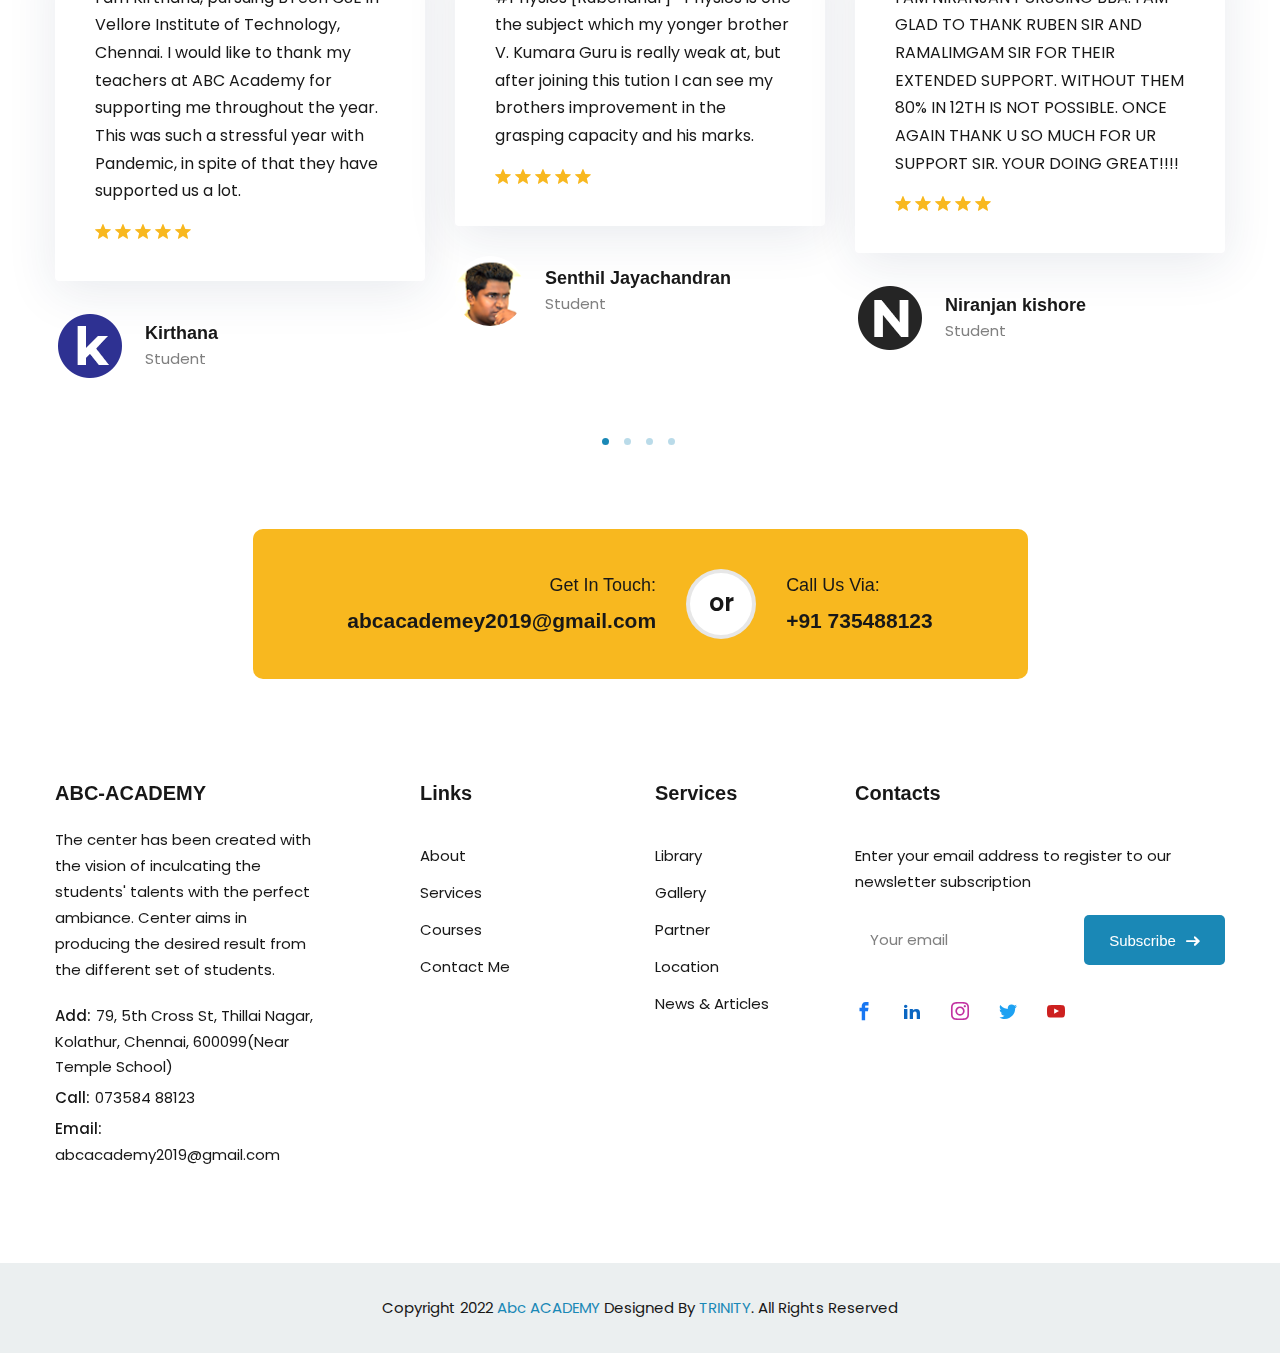
==== commit 81d27584: "spell" ====
--- a/index.html
+++ b/index.html
@@ -174,7 +174,7 @@
                                             <li><a href="course-one.html">Tutions</a></li>
                                             <li><a href="course-two.html">Tutorials</a></li>
                                             <li><a href="course-three.html">Entrance</a></li>
-                                            <li><a href="course-four.html">Collage(Accounts Oriented)</a></li>
+                                            <li><a href="course-four.html">college(Accounts Oriented)</a></li>
                                             <li><a href="course-five.html">NIOS</a></li>
                                         </ul>
                                     </li>
@@ -341,7 +341,7 @@
                                 <img class="svgInject" src="assets/images/animated-svg-icons/school1.png" alt="animated icon">
                             </div>
                             <div class="content">
-                                <h5 class="title">Collage</h5>
+                                <h5 class="title">college</h5>
                             </div>
                         </div>
                     </div>
@@ -520,8 +520,8 @@
                         <button data-filter=".Schools">
                             <span class="filter-text">Schools</span>
                         </button>
-                         <button data-filter=".Collages">
-                            <span class="filter-text">Collage</span>
+                         <button data-filter=".colleges">
+                            <span class="filter-text">college</span>
                         </button>
                         <button data-filter=".EntranceExams">
                             <span class="filter-text">Entrance Exams</span>
@@ -603,7 +603,7 @@
                        
 
                          <!-- Start Single Course  -->
-                        <div class="col-md-6 col-lg-4 isotope-item Collages">
+                        <div class="col-md-6 col-lg-4 isotope-item colleges">
                             <div class="edu-course course-style-3" data-sal-delay="300" data-sal="slide-up" data-sal-duration="800">
                                 <div class="inner">
                                     <div class="thumbnail">
@@ -615,7 +615,7 @@
                                         </div>
                                     </div>
                                     <div class="content">
-                                        <span class="course-level">Collage</span>
+                                        <span class="course-level">college</span>
                                         <h6 class="title">
                                             <a href="course-details.html">All Account Subjects</a>
                                         </h6>
--- a/assets/css/app.css
+++ b/assets/css/app.css
@@ -1 +1,17072 @@
-@import url(https://fonts.googleapis.com/css2?family=Poppins:wght@400;500;600;700&amp;family=Spartan:wght@400;500;600;700;800&amp;display=swap);a,ins,ol li a,table a,table a:link,table a:visited,ul li a{text-decoration:none}.demo-feature .inner,.edu-breadcrumb-area .breadcrumb-inner,.edu-error,.edu-product .inner,.edu-team-grid .content,.form-message,.instagram-grid,.pv-cta-area .cta-content,.section-title.section-center,.video-banner-content{text-align:center}.edu-course.course-style-7 .content,.edu-event-list .thumbnail a{-webkit-mask-size:cover;-webkit-mask-position:center;-webkit-mask-repeat:no-repeat}.course-review .rating-box,.edu-blog.blog-style-2 .blog-date,.edu-event .content .event-date,.hero-banner.hero-style-4,.hero-banner.hero-style-7,.hero-banner.presentation-hero-style,.popup-mobile-menu .inner{-webkit-box-orient:vertical;-webkit-box-direction:normal}:root{--color-primary:#1a88b6;--color-secondary:#1a88b6;--color-textSecondary:#ff5b5c;--color-tertiary:#f8b81f;--color-dark:#111212;--color-heading:#181818;--color-border:#e5e5e5;--color-body:gray;--gradient-primary:linear-gradient(-90deg, #31b978 0%, #1a88b6 100%);--color-white:#fff;--color-black:#000;--color-lighten01:#f0f4f5;--color-lighten02:#edf5f8;--color-lighten03:#f5f1eb;--color-lighten04:#f7f5f2;--color-extra01:#0ecd73;--color-extra02:#8e56ff;--color-extra03:#f92596;--color-extra04:#5866eb;--color-extra05:#f8941f;--color-extra06:#39c0fa;--color-extra07:#da04f8;--color-extra08:#4664e4;--color-success:#3EB75E;--color-danger:#FF0003;--color-warning:#FF8F3C;--color-info:#1BA2DB;--color-placeholder:gray;--color-facebook:#1877f2;--color-twitter:#1da1f2;--color-youtube:#cd201f;--color-linkedin:#0a66c2;--color-pinterest:#E60022;--color-instagram:#C231A1;--color-vimeo:#00ADEF;--color-twitch:#6441A3;--color-discord:#7289da;--border-width:2px;--radius-small:4px;--radius:10px;--radius-big:16px;--p-light:300;--p-regular:400;--p-medium:500;--p-semi-bold:600;--p-bold:700;--p-extra-bold:800;--shadow-darker:0 10px 50px 0 rgba(26, 46, 85, .1);--shadow-darker2:0 20px 50px 0 rgba(26, 46, 85, .1);--shadow-dark:0 10px 30px 0 rgba(20, 36, 66, .15);--shadow-darkest:0 10px 30px 0 rgba(0, 0, 0, .05);--transition:0.3s;--transition-2:0.5s;--transition-transform:transform .65s cubic-bezier(.23, 1, .32, 1);--font-primary:'Poppins',sans-serif;--font-secondary:'Spartan',sans-serif;--font-icomoon:'icomoon';--font-size-b1:15px;--font-size-b2:13px;--line-height-b1:1.73;--line-height-b2:1.85;--h1:50px;--h2:36px;--h3:28px;--h4:20px;--h5:18px;--h6:16px;--h1-lineHeight:1.2;--h2-lineHeight:1.39;--h3-lineHeight:1.43;--h4-lineHeight:1.4;--h5-lineHeight:1.45;--h6-lineHeight:1.62}.container-custom,.container-custom-1520{width:100%;margin-left:auto;margin-right:auto;padding-right:var(--bs-gutter-x,.75rem);padding-left:var(--bs-gutter-x,.75rem)}.countdown .countdown-section:last-child,.course-details-3 .course-curriculam .edu-accordion .course-lesson .reading-status .complete-text span:last-child,.course-layout-five-tooltip-content .content .course-meta li:last-child,.edu-course .content .course-meta li:last-child,.product-details-area .content .product-action .add-to-cart-btn a:last-child,.row--0,.slick-arrow-nav .slick-arrow:last-child,.team-details-content .main-info .team-meta li:last-child,blockquote blockquote{margin-right:0}.container-custom{max-width:1710px}.container-custom-1520{max-width:1520px}.about-content .features-list,.about-image-gallery .shape-group li,.about-style-1 .shape-group,.about-style-2 .shape-group,.about-style-3 .about-image-gallery .shape-group,.about-style-3 .shape-group,.about-style-5 .shape-group,.account-page-area .shape-group,.blog-meta,.coming-soon-page-area .shape-group,.contact-form-area .shape-group,.contact-form.form-style-2 .shape-group,.contact-me .thumbnail .shape-group,.contact-us-info .address-list,.course-area-3 .shape-group,.course-area-7 .shape-group,.course-curriculam .course-lesson ul,.course-details-content .entry-content .course-meta,.course-layout-five-tooltip-content .content .course-feature ul,.course-layout-five-tooltip-content .content .course-meta,.cta-banner-2 .shape-group,.cta-banner-3 .shape-group,.edu-blog-area .shape-group,.edu-blog-widget.widget-categories .category-list,.edu-breadcrumb-area .course-meta,.edu-breadcrumb-area .edu-breadcrumb,.edu-breadcrumb-area .shape-group,.edu-course .content .course-meta,.edu-course .hover-content-aside .content .course-feature ul,.edu-course-widget.widget-course-summery .content .course-item,.edu-cta-banner .shape-group,.edu-cta-box .shape-group,.edu-error .thumbnail .shape-group,.edu-event .content .event-meta,.edu-event-area .shape-group,.edu-event-list .content .event-meta,.edu-faq-content .shape-group,.edu-faq-gallery .shape-group,.edu-footer .information-list,.edu-pagination,.edu-product .inner>.thumbnail .product-hover-info ul,.edu-sorting-area .sorting-right .layout-switcher .switcher-btn,.error-page-area>.shape-group,.event-details .details-content .event-meta,.faq-style-4 .faq-thumbnail .shape-group,.header-action,.header-top .header-info,.hero-banner .banner-content .shape-group,.hero-banner .banner-thumbnail .shape-group,.hero-banner.hero-style-2 .banner-gallery .shape-group,.hero-banner.hero-style-3 .shape-group,.hero-banner.hero-style-4 .shape-group,.hero-banner.hero-style-5 .shape-group,.hero-banner.hero-style-6 .shape-group,.hero-banner.hero-style-7 .shape-group,.pricing-table .pricing-body .list-item,.privacy-policy ul,.product-details-area .content .product-feature,.pv-cta-area .shape-group li,.pv-elementor-area .elementor-thumbnail .shape-group li,.pv-inner-page-area .shape-group li,.pv-shop-area .shop-thumbnail .shop-thumbnail-images .shape-group li,.pv-zoom-demo-area .zoom-thumbnail .shape-group li,.shape-group,.team-area-3 .shape-group,.team-area-4 .shape-group,.team-area-5 .shape-group,.team-area-6 .shape-group,.team-details-content .contact-info ul,.team-details-content .main-info .team-meta,.team-share-info,.video-gallery .shape-group{padding:0;margin:0;list-style:none}.cart-table tbody td.product-title a,.mainmenu-nav .mainmenu li.has-droupdown .submenu li a,.team-details-content .main-info .team-meta li .rating{-webkit-transition:var(--transition);transition:var(--transition)}.bg-image,.bgImagePosition{background-repeat:no-repeat;background-size:cover;background-position:center center}.bg-image_fixed{background-attachment:fixed!important}.bg-image--1{background-image:url(../images/bg/bg-image-1.png)}.svg-image--1{background-image:url(../images/bg/bg-image-1.svg)}.bg-image--2{background-image:url(../images/bg/bg-image-2.jpg)}.svg-image--2{background-image:url(../images/bg/bg-image-2.svg)}.bg-image--3{background-image:url(../images/bg/bg-image-3.jpg)}.svg-image--3{background-image:url(../images/bg/bg-image-3.svg)}.bg-image--4{background-image:url(../images/bg/bg-image-4.jpg)}.svg-image--4{background-image:url(../images/bg/bg-image-4.svg)}.svg-image--5{background-image:url(../images/bg/bg-image-5.svg)}.bg-image--6{background-image:url(../images/bg/bg-image-6.png)}.svg-image--6{background-image:url(../images/bg/bg-image-6.svg)}.bg-image--7{background-image:url(../images/bg/bg-image-7.png)}.bg-image--8{background-image:url(../images/bg/bg-image-8.png)}.bg-image--9{background-image:url(../images/bg/bg-image-9.png)}.bg-image--10{background-image:url(../images/bg/bg-image-10.png)}.bg-image--11{background-image:url(../images/bg/bg-image-11.png)}.bg-image--12{background-image:url(../images/bg/bg-image-12.jpg)}.bg-image--13{background-image:url(../images/bg/bg-image-13.png)}.bg-image--14{background-image:url(../images/bg/bg-image-14.jpg)}.bg-image--15{background-image:url(../images/bg/bg-image-15.jpg)}.bg-image--16{background-image:url(../images/bg/bg-image-16.png)}.bg-image--17{background-image:url(../images/bg/bg-image-17.jpg)}.bg-image--18{background-image:url(../images/bg/bg-image-18.png)}.bg-image--19{background-image:url(../images/bg/bg-image-19.jpg)}.bg-image--20{background-image:url(../images/bg/bg-image-20.png)}.bg-image--21{background-image:url(../images/bg/bg-image-21.jpg)}.bg-image--22{background-image:url(../images/bg/bg-image-22.png)}.bg-image--23{background-image:url(../images/bg/bg-image-23.jpg)}.bg-image--24{background-image:url(../images/bg/bg-image-24.jpg)}.bg-image--25{background-image:url(../images/bg/bg-image-25.jpg)}.bg-image--26{background-image:url(../images/bg/bg-image-26.png)}.bg-image--27{background-image:url(../images/bg/bg-image-27.png)}.row--0{margin-left:0}.row--0>[class*=col]{padding-left:0;padding-right:0}.row--5{margin-left:-5px;margin-right:-5px}.row--5>[class*=col]{padding-left:5px;padding-right:5px}.row--10{margin-left:-10px;margin-right:-10px}.row--10>[class*=col]{padding-left:10px;padding-right:10px}.row--15{margin-left:-15px;margin-right:-15px}.row--15>[class*=col]{padding-left:15px;padding-right:15px}.row--20{margin-left:-20px;margin-right:-20px}.row--20>[class*=col-],.row--20>[class*=col]{padding-left:20px;padding-right:20px}@media only screen and (min-width:1200px) and (max-width:1599px){.row--20{margin-left:-15px;margin-right:-15px}.row--20>[class*=col-],.row--20>[class*=col]{padding-left:15px;padding-right:15px}}@media only screen and (min-width:992px) and (max-width:1199px){.row--20{margin-left:-15px;margin-right:-15px}.row--20>[class*=col-],.row--20>[class*=col]{padding-left:15px;padding-right:15px}}@media only screen and (min-width:768px) and (max-width:991px){.row--20{margin-left:-15px;margin-right:-15px}.row--20>[class*=col-],.row--20>[class*=col]{padding-left:15px!important;padding-right:15px!important}}@media only screen and (max-width:767px){.container,.container-custom,.container-custom-1520,.container-fluid,.container-lg,.container-md,.container-sm,.container-xl,.container-xxl{padding-right:15px;padding-left:15px}.row--20{margin-left:-15px!important;margin-right:-15px!important}.row--20>[class*=col-],.row--20>[class*=col]{padding-left:15px!important;padding-right:15px!important}}.row--25{margin-left:-25px;margin-right:-25px}.row--25>[class*=col-],.row--25>[class*=col]{padding-left:25px;padding-right:25px}@media only screen and (min-width:1200px) and (max-width:1599px){.row--25{margin-left:-15px;margin-right:-15px}.row--25>[class*=col-],.row--25>[class*=col]{padding-left:15px;padding-right:15px}}@media only screen and (min-width:992px) and (max-width:1199px){.row--25{margin-left:-15px;margin-right:-15px}.row--25>[class*=col-],.row--25>[class*=col]{padding-left:15px;padding-right:15px}}@media only screen and (min-width:768px) and (max-width:991px){.row--25{margin-left:-15px;margin-right:-15px}.row--25>[class*=col-],.row--25>[class*=col]{padding-left:15px!important;padding-right:15px!important}}@media only screen and (max-width:767px){.row--25{margin-left:-15px!important;margin-right:-15px!important}.row--25>[class*=col-],.row--25>[class*=col]{padding-left:15px!important;padding-right:15px!important}}.row--30{margin-left:-30px;margin-right:-30px}.course-review .border-box .comment-list-wrapper .comment,.row--30>[class*=col-],.row--30>[class*=col]{padding-left:30px;padding-right:30px}@media only screen and (min-width:1200px) and (max-width:1599px){.row--30{margin-left:-15px;margin-right:-15px}.row--30>[class*=col-],.row--30>[class*=col]{padding-left:15px;padding-right:15px}}@media only screen and (min-width:992px) and (max-width:1199px){.row--30{margin-left:-15px;margin-right:-15px}.row--30>[class*=col-],.row--30>[class*=col]{padding-left:15px;padding-right:15px}}@media only screen and (min-width:768px) and (max-width:991px){.row--30{margin-left:-15px;margin-right:-15px}.row--30>[class*=col-],.row--30>[class*=col]{padding-left:15px!important;padding-right:15px!important}}@media only screen and (max-width:767px){.row--30{margin-left:-15px!important;margin-right:-15px!important}.row--30>[class*=col-],.row--30>[class*=col]{padding-left:15px!important;padding-right:15px!important}}.row--35{margin-left:-35px;margin-right:-35px}.row--35>[class*=col-],.row--35>[class*=col]{padding-left:35px;padding-right:35px}@media only screen and (min-width:1200px) and (max-width:1599px){.row--35{margin-left:-15px;margin-right:-15px}.row--35>[class*=col-],.row--35>[class*=col]{padding-left:15px;padding-right:15px}}@media only screen and (min-width:992px) and (max-width:1199px){.row--35{margin-left:-15px;margin-right:-15px}.row--35>[class*=col-],.row--35>[class*=col]{padding-left:15px;padding-right:15px}}@media only screen and (min-width:768px) and (max-width:991px){.row--35{margin-left:-15px;margin-right:-15px}.row--35>[class*=col-],.row--35>[class*=col]{padding-left:15px!important;padding-right:15px!important}}@media only screen and (max-width:767px){.row--35{margin-left:-15px!important;margin-right:-15px!important}.row--35>[class*=col-],.row--35>[class*=col]{padding-left:15px!important;padding-right:15px!important}}.row--40{margin-left:-40px;margin-right:-40px}.row--40>[class*=col-],.row--40>[class*=col]{padding-left:40px;padding-right:40px}@media only screen and (min-width:1200px) and (max-width:1599px){.row--40{margin-left:-15px;margin-right:-15px}.row--40>[class*=col-],.row--40>[class*=col]{padding-left:15px;padding-right:15px}}@media only screen and (min-width:992px) and (max-width:1199px){.row--40{margin-left:-15px;margin-right:-15px}.row--40>[class*=col-],.row--40>[class*=col]{padding-left:15px;padding-right:15px}}@media only screen and (min-width:768px) and (max-width:991px){.row--40{margin-left:-15px;margin-right:-15px}.row--40>[class*=col-],.row--40>[class*=col]{padding-left:15px!important;padding-right:15px!important}}@media only screen and (max-width:767px){.row--40{margin-left:-15px!important;margin-right:-15px!important}.row--40>[class*=col-],.row--40>[class*=col]{padding-left:15px!important;padding-right:15px!important}}.row--45{margin-left:-45px;margin-right:-45px}.row--45>[class*=col-],.row--45>[class*=col]{padding-left:45px;padding-right:45px}@media only screen and (min-width:1200px) and (max-width:1599px){.row--45{margin-left:-15px;margin-right:-15px}.row--45>[class*=col-],.row--45>[class*=col]{padding-left:15px;padding-right:15px}}@media only screen and (min-width:992px) and (max-width:1199px){.row--45{margin-left:-15px;margin-right:-15px}.row--45>[class*=col-],.row--45>[class*=col]{padding-left:15px;padding-right:15px}}@media only screen and (min-width:768px) and (max-width:991px){.row--45{margin-left:-15px;margin-right:-15px}.row--45>[class*=col-],.row--45>[class*=col]{padding-left:15px!important;padding-right:15px!important}}@media only screen and (max-width:767px){.row--45{margin-left:-15px!important;margin-right:-15px!important}.row--45>[class*=col-],.row--45>[class*=col]{padding-left:15px!important;padding-right:15px!important}}.row--50{margin-left:-50px;margin-right:-50px}.row--50>[class*=col-],.row--50>[class*=col]{padding-left:50px;padding-right:50px}@media only screen and (min-width:1200px) and (max-width:1599px){.row--50{margin-left:-15px;margin-right:-15px}.row--50>[class*=col-],.row--50>[class*=col]{padding-left:15px;padding-right:15px}}@media only screen and (min-width:992px) and (max-width:1199px){.row--50{margin-left:-15px;margin-right:-15px}.row--50>[class*=col-],.row--50>[class*=col]{padding-left:15px;padding-right:15px}}@media only screen and (min-width:768px) and (max-width:991px){.row--50{margin-left:-15px;margin-right:-15px}.row--50>[class*=col-],.row--50>[class*=col]{padding-left:15px!important;padding-right:15px!important}}@media only screen and (max-width:767px){.row--50{margin-left:-15px!important;margin-right:-15px!important}.row--50>[class*=col-],.row--50>[class*=col]{padding-left:15px!important;padding-right:15px!important}}.row--60{margin-left:-60px;margin-right:-60px}.row--60>[class*=col-],.row--60>[class*=col]{padding-left:60px;padding-right:60px}@media only screen and (min-width:1200px) and (max-width:1599px){.row--60{margin-left:-15px;margin-right:-15px}.row--60>[class*=col-],.row--60>[class*=col]{padding-left:15px;padding-right:15px}}@media only screen and (min-width:992px) and (max-width:1199px){.row--60{margin-left:-15px;margin-right:-15px}.row--60>[class*=col-],.row--60>[class*=col]{padding-left:15px;padding-right:15px}}#edublink-preloader{position:fixed;top:0;left:0;height:100%;width:100%;z-index:99999999999999;overflow:hidden;background-image:-webkit-linear-gradient(70deg,#31b978 0,#1a88b6 100%);background-image:linear-gradient(20deg,#3164b9 0,#1a88b6 100%);-webkit-transition:1.5s ease-out;transition:1.5s ease-out}#edublink-preloader.loaded .preloader-close-btn-wraper{bottom:200%}.preloader-close-btn-wraper{position:fixed;bottom:0;right:0;padding:30px;-webkit-transition:1.5s ease-out;transition:1.5s ease-out}.preloader-close-btn-wraper .preloader-close-btn{border-radius:50px;font-size:13px;padding:4px 23px;background:var(--color-black);color:var(--color-white);cursor:pointer;height:45px;line-height:35px;border:0;text-transform:uppercase;font-weight:600}.loading-spinner{width:40px;height:40px;position:absolute;top:50%;left:50%;-webkit-transform:translate(-50%,-50%);-ms-transform:translate(-50%,-50%);transform:translate(-50%,-50%)}.preloader-spin-1,.preloader-spin-2{height:100%;border-radius:50%;top:0;position:absolute;opacity:.6;width:100%;background-color:#fff}.preloader-spin-1{left:0;-webkit-animation:2s ease-in-out infinite edublink-preloader-bounce-animation;animation:2s ease-in-out infinite edublink-preloader-bounce-animation}.preloader-spin-2{left:0;-webkit-animation:2s ease-in-out -1s infinite edublink-preloader-bounce-animation;animation:2s ease-in-out -1s infinite edublink-preloader-bounce-animation}@-webkit-keyframes edublink-preloader-bounce-animation{0%,100%{-webkit-transform:scale(0);transform:scale(0)}50%{-webkit-transform:scale(1);transform:scale(1)}}@keyframes edublink-preloader-bounce-animation{0%,100%{-webkit-transform:scale(0);transform:scale(0)}50%{-webkit-transform:scale(1);transform:scale(1)}}*{box-sizing:border-box}.edu-blog.blog-style-2.first-large-blog .inner,.edu-header .header-brand .logo a,.features-box .content .title span,.header-style-2 .header-top .header-info li:first-child:after,.header-style-3 .header-top .header-info li:first-child:after,.pricing-table .edu-btn.btn-border:after,article,aside,details,figcaption,figure,footer,header,nav,section,summary{display:block}.edu-team-grid .content .designation,audio,canvas,video{display:inline-block}audio:not([controls]){display:none;height:0}.about-style-3 .about-content .nav-tabs .nav-item:last-child:after,.blog-meta li:last-child:after,.brand-grid-wrap.brand-style-2:after,.brand-grid-wrap.brand-style-3:after,.cart-table tbody td.product-remove:before,.cart-table tbody td.product-thumbnail:before,.cart-table tbody td.product-title:before,.coming-countdown .countdown-section:last-child:after,.course-details-3 .course-curriculam .edu-accordion .accordion-item.no-collapsed .accordion-button:after,.course-details-3 .course-curriculam .edu-accordion .course-lesson .reading-status .complete-text span:last-child:after,.course-details-content .course-enroll-box .single-item:last-child:after,.course-details-content .entry-content .course-meta li:last-child:after,.course-layout-five-tooltip-content .content .course-meta li:last-child:after,.edu-blog .thumbnail .video-play-btn:after,.edu-blog.blog-style-2.first-large-blog .thumbnail a:after,.edu-blog.blog-style-3 .thumbnail .read-more-btn a:after,.edu-blog.post-gallery .thumbnail a:after,.edu-breadcrumb-area .course-meta li:last-child:after,.edu-counterup.counterup-style-3.border-none:after,.edu-counterup.counterup-style-6.border-none:after,.edu-course .content .course-meta li:last-child:after,.edu-course.course-style-1.hover-button-bg-white a.edu-btn.btn-secondary:after,.edu-course.course-style-2.hover-button-bg-white a.edu-btn.btn-secondary:after,.edu-event.event-style-2 .content:after,.edu-header .header-category .mainmenu li.has-droupdown>a:after,.event-details .details-content .event-meta li:last-child:after,.faq-accordion .accordion-item .accordion-button:after,.header-style-1 .header-action li.search-icon,.header-style-4 .header-action li.search-icon,.header-top .header-info li:last-child:after,.product-details-area .content .product-feature li a:last-child:after,.slick-arrow-nav .slick-arrow:before,.slick-nav-dot .slick-dots li button:before,.team-details-content .main-info .team-meta li:last-child:after,.testimonial-grid.testimonial-style-3:after,.wishlist-table tbody td.product-add-cart:before,[hidden],a.edu-btn.btn-border:after,button.edu-btn.btn-border:after{display:none}a{display:inline-block;color:var(--color-heading);outline:0}a:active,a:focus,a:hover{text-decoration:none;outline:0;color:var(--color-primary)}a:focus{outline:0}abbr[title]{border-bottom:1px dotted}b,blockquote b,blockquote strong,strong,table thead th{font-weight:700}mark{background:var(--color-primary);color:#fff}code,kbd,pre,samp{font-size:var(--font-size-b3);-webkit-hyphens:none;-ms-hyphens:none;hyphens:none;color:var(--color-primary)}ins,kbd{color:#fff}pre,pre.wp-block-code{font-family:"Courier 10 Pitch",Courier,monospace!important;font-size:15px!important;margin:40px 0!important;overflow:auto;padding:20px!important;white-space:pre!important;white-space:pre-wrap!important;word-wrap:break-word!important;color:var(--color-body)!important;background:var(--color-light);border-radius:4px}.faq-page-area,.home-one-cta-wrapper,.online-academy-cta-wrapper,.university-cta-wrapper,html,svg:not(:root){overflow:hidden}small{font-size:smaller}sub,sup{font-size:75%;line-height:0;position:relative;vertical-align:baseline}.cart-table tbody td,.logo img,img{vertical-align:middle}sup{top:-.5em}sub{bottom:-.25em}dl{margin-top:0;margin-bottom:10px}menu,ol,ul{padding:0 0 0 40px}nav ol,nav ul{list-style:none}.course-overview .border-box ul,.edu-faq-content .shape-group,.edu-faq-gallery .shape-group,.popup-mobile-menu .mainmenu li,figure,form,li>ol,li>ul{margin:0}dt,ul li{margin-bottom:10px}ol li,ul li{margin-top:10px}ol ul{margin-bottom:0;padding-left:30px}img{-ms-interpolation-mode:bicubic;border:0;max-width:100%;height:auto}fieldset{border:1px solid var(--color-border);margin:0 2px;min-width:inherit;padding:.35em .625em .75em}legend{border:0;padding:0;white-space:normal}button,input,select,textarea{font-size:100%;margin:0;max-width:100%;vertical-align:baseline}button,input{line-height:normal}button,html input[type=button],input[type=reset],input[type=submit]{-webkit-appearance:button;-moz-appearance:button;appearance:button;cursor:pointer}button[disabled],input[disabled]{cursor:default}input[type=checkbox],input[type=radio]{padding:0;opacity:0;position:absolute}input[type=search]{-webkit-appearance:textfield;-moz-appearance:textfield;appearance:textfield;appearance:textfield;padding-right:2px;width:270px}input[type=search]::-webkit-search-decoration{-webkit-appearance:none;appearance:none}button::-moz-focus-inner,input::-moz-focus-inner{border:0;padding:0}caption,td,th{font-weight:400}.wp-block-calendar tfoot td,td{border:1px solid var(--color-border);padding:7px 10px}body,html{margin:0;padding:0}del{color:#333}ins{background:rgba(56,88,246,.6);padding:0 5px}hr{border:0;opacity:.6}dt{color:var(--color-heading);font-weight:700}dd{margin:0 15px 15px}caption{caption-side:top}kbd{background:var(--heading-color);background:var(--color-primary)}cite,dfn,em{font-style:italic}blockquote,q{-webkit-hyphens:none;-ms-hyphens:none;hyphens:none;quotes:none}blockquote:after,blockquote:before,q:after,q:before{content:"";content:none}blockquote cite,blockquote small{font-size:var(--font-size-b3);font-weight:400}html{overflow-y:auto;font-size:10px}body{overflow:hidden;font-size:var(--font-size-b1);line-height:var(--line-height-b1);-webkit-font-smoothing:antialiased;-moz-osx-font-smoothing:grayscale;font-family:var(--font-primary);color:var(--color-body);font-weight:400;background-color:var(--color-white)}body.modal-open{padding:0!important}.h1,.h2,.h3,.h4,.h5,.h6,address,blockquote,h1,h2,h3,h4,h5,h6,hr,menu,ol,p,pre,table,ul{margin:0 0 20px}.display-one{font-size:112px}.h1,.h2,.h3,.h4,.h5,.h6,h1,h2,h3,h4,h5,h6{word-break:break-word;font-family:var(--font-secondary);color:var(--color-heading)}.h1,h1{font-size:var(--h1);line-height:var(--h1-lineHeight)}.h2,h2{font-size:var(--h2);line-height:var(--h2-lineHeight)}.h3,h3{font-size:var(--h3);line-height:var(--h3-lineHeight)}.h4,h4{font-size:var(--h4);line-height:var(--h4-lineHeight)}.h5,h5{font-size:var(--h5);line-height:var(--h5-lineHeight)}.h6,h6{font-size:var(--h6);line-height:var(--h6-lineHeight)}.h1 a,.h2 a,.h3 a,.h4 a,.h5 a,.h6 a,h1 a,h2 a,h3 a,h4 a,h5 a,h6 a{color:inherit;-webkit-transition:.5s;transition:.5s}.about-style-2 .about-image-gallery .award-status .inner .content .subtitle,.blog-meta li a,.categorie-grid.categorie-style-3:hover .content .title,.course-details-3 .nav-tabs .nav-item .nav-link.active,.course-details-3 .nav-tabs .nav-item .nav-link:hover,.edu-breadcrumb-area .edu-breadcrumb li.breadcrumb-item a,.edu-course.course-style-8:hover .content .course-meta li,.edu-course.course-style-8:hover .content .course-rating .rating-count,.edu-course.course-style-8:hover .content .title a,.edu-course.course-style-9:hover .content .course-meta li,.edu-course.course-style-9:hover .content .course-rating .rating-count,.edu-course.course-style-9:hover .content .title a,.edu-footer.footer-light a,.edu-footer.footer-light li,.edu-footer.footer-light p,.edu-footer.footer-lighten a,.edu-footer.footer-lighten li,.edu-footer.footer-lighten p,.event-details .details-content ul li,.footer-light .copyright-area p,.footer-lighten .copyright-area p,.header-style-2 .header-top .header-info li a,.product-description-nav .nav-item button.nav-link.active,.product-description-nav .nav-item button.nav-link:hover,.wishlist-btn.btn-outline-dark i,.wp-block-pullquote cite,.wp-block-pullquote.is-style-solid-color blockquote cite,.wp-block-quote cite,a,cite,select{color:var(--color-heading)}a{-webkit-transition:.3s;transition:.3s}.edu-blog.blog-style-3 .content .title,.edu-counterup.counterup-style-4 .count-number span,.edu-footer.footer-lighten .widget-title,.h1,.h2,.h3,.order-summery.checkout-summery .summery-table-wrap table .order-total td,h1,h2,h3{font-weight:var(--p-bold)}.edu-breadcrumb-area .edu-breadcrumb li.breadcrumb-item.active,.h4,.h5,.h6,h4,h5,h6{font-weight:var(--p-semi-bold)}ol li,p{font-size:var(--font-size-b1);line-height:var(--line-height-b1);font-weight:400}p{color:var(--color-body);margin:0 0 30px}.b1,p.b1{font-size:var(--font-size-b1);line-height:var(--line-height-b1)}.b2,p.b2{font-size:var(--font-size-b2);line-height:var(--line-height-b2)}.table,table{border-collapse:collapse;border-spacing:0;margin:0 0 30px;width:100%}ol li,ul li,ul li a,ul.liststyle.bullet li{color:var(--color-body)}var{font-family:"Courier 10 Pitch",Courier,monospace}ol,ul{padding-left:18px}ul{list-style:square;margin-bottom:30px;padding-left:20px}ul.liststyle.bullet li{font-size:var(--font-size-b1);line-height:var(--line-height-b1);position:relative;padding-left:30px}ul.liststyle.bullet li::before{position:absolute;content:"";width:6px;height:6px;border-radius:100%;background:var(--color-body);left:0;top:10px}ul.liststyle.bullet li+li{margin-top:8px}ul li{font-size:var(--font-size-b1);line-height:var(--line-height-b1)}ul li a{-webkit-transition:var(--transition);transition:var(--transition)}.color-primary,.course-curriculam .course-lesson ul li:hover,.course-details-content .course-enroll-box .single-item .login-btn a:hover,.course-details-content .nav-tabs .nav-item .nav-link.active,.course-details-content .nav-tabs .nav-item .nav-link:hover,.course-layout-five-tooltip-content .content .title a:hover,.edu-breadcrumb-area .edu-breadcrumb li.breadcrumb-item a:hover,.edu-counterup .count-number.primary-color,.edu-counterup.counterup-style-5.primary-color .count-number,.edu-course.course-style-7.bg-color-primary .thumbnail .price-round,.edu-course.course-style-8:hover .content .title a:hover,.edu-course.course-style-9:hover .content .title a:hover,.edu-event-list.event-list-2 .content .event-location i,.edu-event-list.event-list-2 .content .event-meta li i,.edu-sorting-area .showing-text span,a.btn-transparent:hover,button.btn-transparent:hover,ol li a:hover,ul li a:hover{color:var(--color-primary)}.about-style-2 .about-image-gallery .author-box .inner .content p,.campus-content .features-box:last-child,.checkout-billing .form-group input:last-child,.comment-form .form-group,.contact-form.form-style-2 .form-group,.copyright-area p,.course-curriculam .course-lesson:last-child,.course-details-3 .course-curriculam .heading-title .title,.course-sidebar-3 .edu-blog-widget:last-child,.course-sidebar-3 .edu-course-widget:last-child,.course-view-all .view-text,.edu-accordion .accordion-item:last-child,.edu-blog .content p,.edu-blog.blog-style-2:last-child,.edu-course .hover-content-aside .content .course-rating,.edu-course-widget .widget-title,.edu-course-widget:last-child,.edu-course.course-style-3 .content .course-rating,.edu-course.course-style-8:last-child,.edu-course.course-style-9:last-child,.edu-cta-banner .section-title,.edu-event .content p,.edu-sorting-area .showing-text,.edu-team-grid.team-style-2 .content p,.edu-team-grid.team-style-3 .thumbnail,.edu-team-grid.team-style-4 .thumbnail,.edu-team-grid.team-style-5 .thumbnail,.faq-accordion .accordion-item .accordion-body p,.faq-accordion .accordion-item:last-child,.form-group:last-child,.order-summery.checkout-summery .summery-table-wrap table,.privacy-policy .text-block:last-child,.team-details-content .main-info .title,.testimonial-area-6 .slick-nav-dot.slick-dotted,.testimonial-slide .author-info .info .title,ul ul{margin-bottom:0}.about-style-6 .about-content .section-title,.checkout-billing .title,.comment-area .heading-title,.comment-form-area .heading-title,.event-speaker .heading-title,.team-details-content .main-info,.team-details-thumb .thumbnail,ol{margin-bottom:30px}ol li{margin-bottom:10px}ol li a{color:var(--heading-color);-webkit-transition:var(--transition);transition:var(--transition)}hr{display:block;height:0;margin:15px 0;border-top:1px solid var(--color-border);background:0 0}[type=button],[type=reset],[type=submit],button{-webkit-appearance:button}input,select,textarea{width:100%;-webkit-transition:.3s;transition:.3s}input{height:60px}select{-webkit-transition:.3s;transition:.3s;height:50px;padding:10px 20px;outline:0;-moz-appearance:none;-webkit-appearance:none;appearance:none;border:0;border-radius:3px;font-family:var(--font-secondary);font-size:15px;font-weight:600;background:url(../images/icons/arrow-icon.png) 88% center no-repeat;background-color:var(--color-lighten01);min-width:160px;cursor:pointer}input[type=email],input[type=number],input[type=password],input[type=tel],input[type=text],textarea{font-size:15px;background-color:var(--color-white);box-shadow:none;padding:0 25px;outline:0;border:none;border-radius:5px;color:var(--color-heading)}input[type=email]::-webkit-input-placeholder,input[type=number]::-webkit-input-placeholder,input[type=password]::-webkit-input-placeholder,input[type=tel]::-webkit-input-placeholder,input[type=text]::-webkit-input-placeholder,textarea::-webkit-input-placeholder{color:var(--color-placeholder);opacity:1}input[type=email]::-moz-placeholder,input[type=number]::-moz-placeholder,input[type=password]::-moz-placeholder,input[type=tel]::-moz-placeholder,input[type=text]::-moz-placeholder,textarea::-moz-placeholder{color:var(--color-placeholder);opacity:1}input[type=email]::placeholder,input[type=number]::placeholder,input[type=password]::placeholder,input[type=tel]::placeholder,input[type=text]::placeholder,textarea::placeholder{color:var(--color-placeholder);opacity:1}input[type=email]:-ms-input-placeholder,input[type=number]:-ms-input-placeholder,input[type=password]:-ms-input-placeholder,input[type=tel]:-ms-input-placeholder,input[type=text]:-ms-input-placeholder,textarea:-ms-input-placeholder{color:var(--color-placeholder);opacity:1}input[type=email]::-ms-input-placeholder,input[type=number]::-ms-input-placeholder,input[type=password]::-ms-input-placeholder,input[type=tel]::-ms-input-placeholder,input[type=text]::-ms-input-placeholder,textarea::-ms-input-placeholder{color:var(--color-placeholder);opacity:1}input[type=email]:focus,input[type=number]:focus,input[type=password]:focus,input[type=tel]:focus,input[type=text]:focus,textarea:focus{border-color:var(--color-primary)}textarea{overflow:auto;vertical-align:top;padding:20px 25px}input[type=checkbox]~label,input[type=radio]~label{position:relative;font-size:15px;line-height:26px;color:var(--color-heading);padding-left:32px;cursor:pointer;margin-bottom:0}input[type=checkbox]~label::before,input[type=radio]~label::before{content:" ";position:absolute;top:4px;left:0;width:17px;height:17px;background-color:#fff;border:1px solid #d2d5d6;border-radius:2px;-webkit-transition:.3s;transition:.3s}input[type=checkbox]~label::after,input[type=radio]~label::after{content:"\e913";font-family:var(--font-icomoon);font-size:10px;color:var(--color-white);position:absolute;top:0;left:4px;opacity:0;-webkit-transition:.3s;transition:.3s}.comment-form .form-group .edu-form-check input:checked~label::before,.login-form-box .chekbox-area .edu-form-check input:checked~label::before,input[type=checkbox]:checked~label::before,input[type=radio]:checked~label::before{background-color:var(--color-primary);border-color:var(--color-primary)}.comment-form .form-group .edu-form-check input:checked~label::after,.edu-course:hover .course-hover-content-wrapper,.edu-pagination li.active a:before,.edu-pagination li:hover a:before,.hero-banner.hero-style-6 .banner-thumbnail .shape-group img,.hero-banner.hero-style-7 .shape-group li.shape-6 img,.hero-banner.hero-style-7 .shape-group li.shape-7 img,.hero-banner.presentation-hero-style .shape-group li.shape-1 img,.login-form-box .chekbox-area .edu-form-check input:checked~label::after,.rn-progress-parent:hover::before,.single-demo:hover .thumbnail .hover-action,.single-demo:hover .thumbnail .thumbnail-link::before,.slick-nav-dot .slick-dots li.slick-active button,.slide-with-shadow .slick-slide.slick-active,.swiper-testimonial-slider-wrapper .swiper-slide.swiper-slide-visible,.tag-list a:hover:after,[data-sal|=fade].sal-animate,body.sal-disabled [data-sal|=fade],input[type=checkbox]:checked~label::after,input[type=radio]:checked~label::after{opacity:1}.about-content,input[type=radio]~label{padding-left:30px}input[type=radio]~label::before{border:1px solid #dcdfe0;border-radius:50%}input[type=radio]~label::after{content:"";height:7px;width:7px;top:9px;left:5px;background-color:var(--color-primary);border-radius:50%}input[type=radio]:checked~label::before{background-color:var(--color-white);border-color:#dcdfe0}.about-content .section-title,.about-style-2 .about-image-gallery .author-box .inner .thumb,.about-style-6 .about-content .about-mission,.contact-us-info .address-list li p,.edu-course.course-style-3 .content p,.form-group,.testimonial-slide.testimonial-style-2 .content .rating-icon,.testimonial-slide.testimonial-style-3 .content p{margin-bottom:20px}.form-group label{color:var(--color-heading);margin-bottom:8px}.form-group .submit-btn{padding:0 35px}.form-message{margin-bottom:0}.form-message.error{margin-top:20px;color:#f80707}.form-message.success{margin-top:20px;color:#0d8d2d}.color-fb{color:var(--color-facebook)!important}.color-ig{color:var(--color-instagram)!important}.color-twitter{color:var(--color-twitter)!important}.color-yt{color:var(--color-youtube)!important}.color-linkd{color:var(--color-linkedin)!important}.about-style-2 .about-image-gallery .award-status .inner .content .title,.about-style-3 .about-content .nav-tabs .nav-link.active,.about-style-3 .about-content .nav-tabs .nav-link:hover,.about-style-3 .about-content .tab-content .features-list li:before,.about-style-4 .about-content .features-list li:before,.about-style-5 .about-content .features-list li:before,.about-style-6 .about-content .about-mission .features-list li:before,.color-secondary,.edu-counterup .count-number.secondary-color,.edu-counterup.counterup-style-5.secondary-color .count-number,.edu-course.course-style-8:hover .content .course-price,.edu-course.course-style-9:hover .content .course-price,.rn-progress-parent::after,.rn-progress-parent:hover::after,.section-title .pre-title.pre-textsecondary{color:var(--color-secondary)}.bg-lighten01{background-color:var(--color-lighten01)}.bg-lighten02{background-color:var(--color-lighten02)}.bg-lighten03{background-color:var(--color-lighten03)}.bg-lighten04,.edu-footer.footer-light .edu-footer-widget .input-group .form-control,.header-style-2 .header-top-bar{background-color:var(--color-lighten04)}.edublink-animated-shape{position:relative;z-index:9}.contact-me .thumbnail .shape-group li,.cta-banner-2 .shape-group li,.cta-banner-3 .shape-group li,.faq-style-4 .faq-thumbnail .shape-group li,.hero-banner .banner-content .shape-group li,.hero-banner .banner-thumbnail .shape-group li,.hero-banner.hero-style-2 .banner-gallery .shape-group li,.hero-banner.hero-style-3 .shape-group li,.hero-banner.hero-style-4 .shape-group li,.hero-banner.hero-style-5 .shape-group li,.hero-banner.hero-style-6 .shape-group li,.hero-banner.hero-style-7 .shape-group li,.shape-group li,.team-area-3 .shape-group li,.team-area-4 .shape-group li,.team-area-6 .shape-group li,.video-gallery .shape-group li{margin:0;position:absolute;z-index:-1}@media only screen and (max-width:1199px){.h1,h1{font-size:44px}.shape-group{display:none}}.z-10{z-index:10}.home-four-course{background-image:url(../images/bg/bg-image-3.jpg);overflow:hidden}.home-four-course .shape-group .shape-1{top:59px;right:-88px}.home-four-course .shape-group .shape-2{top:-263px;right:-406px;z-index:-1}.home-four-course .shape-group .shape-2 span{display:block;height:570px;width:570px;border:1px solid var(--color-border);border-radius:50%}@-webkit-keyframes headerSticky{0%{-webkit-transform:translateY(-100%);transform:translateY(-100%)}100%{-webkit-transform:translateY(0);transform:translateY(0)}}@keyframes headerSticky{0%{-webkit-transform:translateY(-100%);transform:translateY(-100%)}100%{-webkit-transform:translateY(0);transform:translateY(0)}}@-webkit-keyframes rotateIt{to{-webkit-transform:rotate(-360deg);transform:rotate(-360deg)}}@keyframes rotateIt{to{-webkit-transform:rotate(-360deg);transform:rotate(-360deg)}}@-webkit-keyframes bounceSlide{0%,100%,20%,50%,80%{-webkit-transform:translateY(0);transform:translateY(0)}40%{-webkit-transform:translateY(-30px);transform:translateY(-30px)}60%{-webkit-transform:translateY(-15px);transform:translateY(-15px)}}@keyframes bounceSlide{0%,100%,20%,50%,80%{-webkit-transform:translateY(0);transform:translateY(0)}40%{-webkit-transform:translateY(-30px);transform:translateY(-30px)}60%{-webkit-transform:translateY(-15px);transform:translateY(-15px)}}.bounce-slide{-webkit-animation-duration:2.5s;animation-duration:2.5s;-webkit-animation-fill-mode:both;animation-fill-mode:both;-webkit-animation-iteration-count:infinite;animation-iteration-count:infinite;-webkit-animation-name:bounceSlide;animation-name:bounceSlide}@-webkit-keyframes line1{0%{opacity:1;bottom:0}30%{bottom:30%}50%{bottom:50%}70%{bottom:70%}100%{bottom:100%;opacity:.5}}@keyframes line1{0%{opacity:1;bottom:0}30%{bottom:30%}50%{bottom:50%}70%{bottom:70%}100%{bottom:100%;opacity:.5}}@-webkit-keyframes line2{0%{opacity:1;top:0}30%{bottom:30%}50%{bottom:50%}70%{bottom:70%}100%{top:100%;opacity:.5}}@keyframes line2{0%{opacity:1;top:0}30%{bottom:30%}50%{bottom:50%}70%{bottom:70%}100%{top:100%;opacity:.5}}@-webkit-keyframes line3{0%{opacity:1;top:500px}50%{top:50%}100%{top:100%;opacity:.5}}@keyframes line3{0%{opacity:1;top:500px}50%{top:50%}100%{top:100%;opacity:.5}}@-webkit-keyframes line4{0%{opacity:1;top:300px}50%{top:50%}100%{top:100%;opacity:.5}}@keyframes line4{0%{opacity:1;top:300px}50%{top:50%}100%{top:100%;opacity:.5}}@-webkit-keyframes line5{0%{opacity:1;bottom:400px}50%{bottom:50%}100%{bottom:100%;opacity:.5}}@keyframes line5{0%{opacity:1;bottom:400px}50%{bottom:50%}100%{bottom:100%;opacity:.5}}@-webkit-keyframes customOne{from,to{-webkit-transform:scale(1);transform:scale(1)}50%{-webkit-transform:scale(.9);transform:scale(.9)}}@keyframes customOne{from,to{-webkit-transform:scale(1);transform:scale(1)}50%{-webkit-transform:scale(.9);transform:scale(.9)}}@-webkit-keyframes customTwo{0%{-webkit-transform:translate(0,0);transform:translate(0,0)}50%{-webkit-transform:translate(100px,0);transform:translate(100px,0)}100%{-webkit-transform:translate(50px,50px);transform:translate(50px,50px)}}@keyframes customTwo{0%{-webkit-transform:translate(0,0);transform:translate(0,0)}50%{-webkit-transform:translate(100px,0);transform:translate(100px,0)}100%{-webkit-transform:translate(50px,50px);transform:translate(50px,50px)}}.customOne{-webkit-animation:2s infinite customOne;animation:2s infinite customOne}.rotateit{-webkit-animation:11s linear infinite rotateIt;animation:11s linear infinite rotateIt}@-webkit-keyframes edublink-vsm-y-move{0%{-webkit-transform:translate(0,-30%);transform:translate(0,-30%)}100%{-webkit-transform:translate(0,30%);transform:translate(0,30%)}}@keyframes edublink-vsm-y-move{0%{-webkit-transform:translate(0,-30%);transform:translate(0,-30%)}100%{-webkit-transform:translate(0,30%);transform:translate(0,30%)}}@-webkit-keyframes edublink-vsm-y-reverse-move{0%{-webkit-transform:translate(0,30%);transform:translate(0,30%)}100%{-webkit-transform:translate(0,-30%);transform:translate(0,-30%)}}@keyframes edublink-vsm-y-reverse-move{0%{-webkit-transform:translate(0,30%);transform:translate(0,30%)}100%{-webkit-transform:translate(0,-30%);transform:translate(0,-30%)}}@-webkit-keyframes edublink-sm-x-move{0%{-webkit-transform:translate(-50%,0);transform:translate(-50%,0)}100%{-webkit-transform:translate(50%,0);transform:translate(50%,0)}}@keyframes edublink-sm-x-move{0%{-webkit-transform:translate(-50%,0);transform:translate(-50%,0)}100%{-webkit-transform:translate(50%,0);transform:translate(50%,0)}}@-webkit-keyframes edublink-sm-x-reverse-move{0%{-webkit-transform:translate(50%,0);transform:translate(50%,0)}100%{-webkit-transform:translate(-50%,0);transform:translate(-50%,0)}}@keyframes edublink-sm-x-reverse-move{0%{-webkit-transform:translate(50%,0);transform:translate(50%,0)}100%{-webkit-transform:translate(-50%,0);transform:translate(-50%,0)}}@-webkit-keyframes edublink-rotate-y{0%{-webkit-transform:rotate(0);transform:rotate(0)}100%{-webkit-transform:rotate(-360deg);transform:rotate(-360deg)}}@-webkit-keyframes edublink-rotate-x{0%{-webkit-transform:rotate(0);transform:rotate(0)}100%{-webkit-transform:rotate(360deg);transform:rotate(360deg)}}@keyframes edublink-rotate-x{0%{-webkit-transform:rotate(0);transform:rotate(0)}100%{-webkit-transform:rotate(360deg);transform:rotate(360deg)}}@keyframes edublink-rotate-y{0%{-webkit-transform:rotate(0);transform:rotate(0)}100%{-webkit-transform:rotate(-360deg);transform:rotate(-360deg)}}@-webkit-keyframes edublink-zoom1{0%{-webkit-transform:scale(.9);transform:scale(.9)}100%{-webkit-transform:scale(1.5);transform:scale(1.5)}}@-webkit-keyframes edublink-zoom2{0%{-webkit-transform:scale(1);transform:scale(1)}100%{-webkit-transform:scale(1.5);transform:scale(1.5)}}@keyframes edublink-zoom2{0%{-webkit-transform:scale(1);transform:scale(1)}100%{-webkit-transform:scale(1.5);transform:scale(1.5)}}@-webkit-keyframes edublink-zoom1{0%{-webkit-transform:scale(1);transform:scale(1)}100%{-webkit-transform:scale(1.25);transform:scale(1.25)}}@keyframes edublink-zoom1{0%{-webkit-transform:scale(1);transform:scale(1)}100%{-webkit-transform:scale(1.25);transform:scale(1.25)}}@-webkit-keyframes headerSlideDown{0%{margin-top:-100px}to{margin-top:0}}@keyframes headerSlideDown{0%{margin-top:-100px}to{margin-top:0}}@-webkit-keyframes slideFadeInUp{from{opacity:0;-webkit-transform:translate3d(0,20%,0);transform:translate3d(0,20%,0)}to{opacity:1;-webkit-transform:none;transform:none}}@keyframes slideFadeInUp{from{opacity:0;-webkit-transform:translate3d(0,20%,0);transform:translate3d(0,20%,0)}to{opacity:1;-webkit-transform:none;transform:none}}.slideFadeInUp{-webkit-animation-name:slideFadeInUp;animation-name:slideFadeInUp}@-webkit-keyframes moveVertical{to{opacity:1;-webkit-transform:translateY(0);transform:translateY(0)}}@keyframes moveVertical{to{opacity:1;-webkit-transform:translateY(0);transform:translateY(0)}}@-webkit-keyframes scrollDown{0%{opacity:0}10%{-webkit-transform:translateY(0);transform:translateY(0);opacity:1}100%{-webkit-transform:translateY(10px);transform:translateY(10px);opacity:0}}@keyframes scrollDown{0%{opacity:0}10%{-webkit-transform:translateY(0);transform:translateY(0);opacity:1}100%{-webkit-transform:translateY(10px);transform:translateY(10px);opacity:0}}@-webkit-keyframes ripple{0%{-webkit-transform:scale(1);transform:scale(1)}75%{-webkit-transform:scale(1.75);transform:scale(1.75);opacity:1}100%{-webkit-transform:scale(2);transform:scale(2);opacity:0}}@keyframes ripple{0%{-webkit-transform:scale(1);transform:scale(1)}75%{-webkit-transform:scale(1.75);transform:scale(1.75);opacity:1}100%{-webkit-transform:scale(2);transform:scale(2);opacity:0}}@-webkit-keyframes ripple_2{0%{-webkit-transform:scale(1);transform:scale(1)}75%{-webkit-transform:scale(3);transform:scale(3);opacity:1}100%{-webkit-transform:scale(4);transform:scale(4);opacity:0}}@keyframes ripple_2{0%{-webkit-transform:scale(1);transform:scale(1)}75%{-webkit-transform:scale(3);transform:scale(3);opacity:1}100%{-webkit-transform:scale(4);transform:scale(4);opacity:0}}@-webkit-keyframes ripple_3{0%{-webkit-transform:scale(1);transform:scale(1)}50%{-webkit-transform:scale(1.15);transform:scale(1.15);opacity:1}100%{-webkit-transform:scale(1.3);transform:scale(1.3);opacity:0}}@keyframes ripple_3{0%{-webkit-transform:scale(1);transform:scale(1)}50%{-webkit-transform:scale(1.15);transform:scale(1.15);opacity:1}100%{-webkit-transform:scale(1.3);transform:scale(1.3);opacity:0}}@-webkit-keyframes radiusChange{0%,100%{border-radius:0}40%{border-radius:50px 0 100px}80%{border-radius:0 50px 0 100px}}@keyframes radiusChange{0%,100%{border-radius:0}40%{border-radius:50px 0 100px}80%{border-radius:0 50px 0 100px}}@-webkit-keyframes radiusChange2{0%,50%{border-radius:0}100%,25%{border-radius:50px 0}75%{border-radius:0 50px}}@keyframes radiusChange2{0%,50%{border-radius:0}100%,25%{border-radius:50px 0}75%{border-radius:0 50px}}.edu-accordion .accordion-item{margin-bottom:30px;border:1px solid var(--color-border)}.edu-accordion .accordion-item .accordion-button{font-size:18px;color:var(--color-heading);font-weight:var(--p-semi-bold);background-color:transparent;border:none;padding:28px 30px;box-shadow:none}.edu-accordion .accordion-item .accordion-button:focus{border:none;box-shadow:none}.edu-accordion .accordion-item .accordion-button:after{background-image:none;content:"\e95d";font-family:var(--font-icomoon);font-size:22px;font-weight:500;height:auto;width:auto}.edu-accordion .accordion-item .accordion-button.collapsed:after{content:"\e95c"}.about-style-5 .about-image-gallery,.about-style-6 .about-image-gallery,.about-style-8 .about-image-gallery,.edu-accordion .accordion-body,.edu-course .course-hover-content .content,.pv-header-style .popup-mobile-menu .mainmenu li.header-btn .edu-btn{padding:0}.edu-accordion .accordion-body .course-lesson{border:none;padding:0}.edu-accordion .accordion-body .course-lesson ul li{padding:14px 30px}.course-sidebar-2 .edu-course-widget:last-child .inner,.edu-accordion .accordion-body .course-lesson ul li:last-child,.edu-course-widget.widget-course-summery .content .course-item li:last-child,.order-summery.checkout-summery .summery-table-wrap table tr:last-child td{border-bottom:none}@-webkit-keyframes border-transform{0%,100%{border-radius:63% 37% 54% 46%/55% 48% 52% 45%}14%{border-radius:40% 60% 54% 46%/49% 60% 40% 51%}28%{border-radius:54% 46% 38% 62%/49% 70% 30% 51%}42%{border-radius:61% 39% 55% 45%/61% 38% 62% 39%}56%{border-radius:61% 39% 67% 33%/70% 50% 50% 30%}70%{border-radius:50% 50% 34% 66%/56% 68% 32% 44%}84%{border-radius:46% 54% 50% 50%/35% 61% 39% 65%}}.paginacontainer{height:3000px}.rn-progress-parent,.rn-progress-parent::after{height:46px;width:46px;-webkit-transition:.2s linear;display:block;cursor:pointer}.rn-progress-parent{position:fixed;right:30px;bottom:30px;border-radius:50px;box-shadow:inset 0 0 0 2px rgba(255,71,87,.2);z-index:10000;opacity:0;visibility:hidden;-webkit-transform:translateY(15px);-ms-transform:translateY(15px);transform:translateY(15px);transition:.2s linear}.rn-progress-parent.rn-backto-top-active{opacity:1;visibility:visible;-webkit-transform:translateY(0);-ms-transform:translateY(0);transform:translateY(0)}.rn-progress-parent::after{position:absolute;font-family:remixicon!important;content:"\ea78";text-align:center;line-height:46px;font-size:24px;left:0;top:0;z-index:2;transition:.2s linear}.rn-progress-parent svg path{fill:none}.rn-progress-parent svg.rn-back-circle path{stroke:var(--color-secondary);stroke-width:4;box-sizing:border-box;-webkit-transition:.2s linear;transition:.2s linear}.edu-breadcrumb-area{background-color:#f5f9fa;padding:95px 0 85px;position:relative;z-index:1;overflow:hidden}@media only screen and (min-width:768px) and (max-width:991px){.row--60{margin-left:-15px;margin-right:-15px}.row--60>[class*=col-],.row--60>[class*=col]{padding-left:15px!important;padding-right:15px!important}.h1,h1{font-size:38px}.h2,h2{font-size:30px}.h3,h3{font-size:24px}.h4,h4{font-size:18px}.edu-breadcrumb-area{padding:70px 0 60px}}.edu-breadcrumb-area .page-title .pre-title{margin-bottom:15px;letter-spacing:1px;display:block}.campus-content .features-box .content .title,.edu-breadcrumb-area .page-title .title,.edu-course.course-style-5 .content p,.edu-course.course-style-8 .content p,.edu-course.course-style-9 .content p,.edu-event-list .content .title,.product-details-area .content .title{margin-bottom:12px}@media only screen and (max-width:767px){.row--60{margin-left:-15px!important;margin-right:-15px!important}.row--60>[class*=col-],.row--60>[class*=col]{padding-left:15px!important;padding-right:15px!important}.h1,h1{font-size:34px}.h2,h2{font-size:26px}.h3,h3{font-size:22px}.h4,h4{font-size:18px}p{margin:0 0 20px}ul.liststyle.bullet li{padding-left:19px}.edu-breadcrumb-area{padding:55px 0 45px}.edu-breadcrumb-area .page-title .title{font-size:30px}}.edu-breadcrumb-area .edu-breadcrumb{-webkit-box-align:center;-webkit-align-items:center;-ms-flex-align:center;align-items:center;display:-webkit-box;display:-webkit-flex;display:-ms-flexbox;display:flex;-webkit-box-pack:center;-webkit-justify-content:center;-ms-flex-pack:center;justify-content:center;-webkit-flex-wrap:wrap;-ms-flex-wrap:wrap;flex-wrap:wrap;font-family:var(--font-secondary)}.edu-breadcrumb-area .edu-breadcrumb li.breadcrumb-item{color:var(--color-heading);font-size:16px;font-weight:var(--p-medium)}.edu-breadcrumb-area .edu-breadcrumb li.separator i{font-size:16px;font-weight:var(--p-bold);margin:0 10px;color:var(--color-heading);position:relative;display:inline-block;top:2px}.edu-breadcrumb-area .course-meta{display:-webkit-box;display:-webkit-flex;display:-ms-flexbox;display:flex;-webkit-box-align:center;-webkit-align-items:center;-ms-flex-align:center;align-items:center;-webkit-box-pack:center;-webkit-justify-content:center;-ms-flex-pack:center;justify-content:center;margin-right:-20px;margin-left:-20px}.course-details-content .entry-content .course-meta li,.edu-breadcrumb-area .course-meta li{margin-right:20px;margin-left:20px;font-weight:500;color:var(--color-heading);display:-webkit-box;display:-webkit-flex;display:-ms-flexbox;display:flex;-webkit-box-align:center;-webkit-align-items:center;-ms-flex-align:center;align-items:center;position:relative}.course-details-content .entry-content .course-meta li:after,.edu-breadcrumb-area .course-meta li:after,.event-details .details-content .event-meta li:after{content:"";height:19px;width:1px;background-color:#dbdbdb;position:absolute;top:4px;right:-20px}.course-details-content .entry-content .course-meta li i,.edu-breadcrumb-area .course-meta li i{padding-right:14px;font-size:24px;color:var(--color-primary)}.course-curriculam .course-lesson ul li .text i,.course-details-content .entry-content .course-meta .course-rating .rating,.edu-breadcrumb-area .course-meta .course-rating .rating{margin-right:8px}.course-details-content .entry-content .course-meta .course-rating .rating i,.edu-breadcrumb-area .course-meta .course-rating .rating i{font-size:15px;color:#f8b81f;padding:0}.about-image-gallery .shape-group li,.about-style-3 .about-image-gallery .shape-group li,.about-style-3 .shape-group li,.about-style-5 .shape-group li,.about-style-7 .about-image-gallery .shape-group li,.account-page-area .shape-group li,.brand-area-2 .shape-group li,.coming-soon-page-area .shape-group li,.contact-form-area .shape-group li,.contact-form.form-style-2 .shape-group li,.counterup-area-2 .counterup-box-wrap .shape-group li,.counterup-area-7 .counterup-box-wrap .shape-group li,.counterup-area-8 .shape-group li,.course-area-3 .shape-group li,.course-area-7 .shape-group li,.edu-blog-area .shape-group li,.edu-breadcrumb-area .shape-group li,.edu-cta-banner .shape-group li,.edu-error .thumbnail .shape-group li,.edu-event-area .shape-group li,.edu-faq-content .shape-group li,.error-page-area>.shape-group li,.pv-course-details-area .course-thumbnail .shape-group li,.pv-cta-area .shape-group li,.pv-elementor-area .elementor-thumbnail .shape-group li,.pv-inner-page-area .shape-group li,.pv-shop-area .shop-thumbnail .shop-thumbnail-images .shape-group li,.pv-zoom-demo-area .zoom-thumbnail .shape-group li,.team-area-5 .shape-group li,.why-choose-area-2 .shape-group li,.why-choose-area-4 .shape-group li{position:absolute;z-index:-1}.edu-breadcrumb-area .shape-group li.shape-1{top:-315px;left:-60px}.edu-breadcrumb-area .shape-group li.shape-2{top:60px;left:11%}.edu-breadcrumb-area .shape-group li.shape-3{bottom:120px;right:13%;z-index:1}.edu-breadcrumb-area .shape-group li.shape-4{top:30px;right:-180px}.edu-breadcrumb-area .shape-group li.shape-5{top:-70px;right:-88px}.breadcrumb-style-2{position:relative;z-index:1;padding:190px 0 180px}@media only screen and (min-width:768px) and (max-width:991px){.breadcrumb-style-2{padding:150px 0 140px}}@media only screen and (max-width:767px){.edu-breadcrumb-area .course-meta{display:block;margin-top:20px}.edu-breadcrumb-area .course-meta li:after{display:none}.breadcrumb-style-2{padding:100px 0 90px}}.breadcrumb-style-2:before,.video-area-2:before{content:"";height:100%;width:100%;background-color:rgba(0,0,0,.6);position:absolute;top:0;bottom:0;left:0;right:0;z-index:-1}.btn-icon-round:hover,.edu-cta-box.cta-style-3,.wishlist-btn:hover{background-color:var(--color-secondary)}.breadcrumb-style-2 .page-title{width:70%;margin:0 auto}.breadcrumb-style-2 .edu-breadcrumb li.breadcrumb-item,.breadcrumb-style-2 .edu-breadcrumb li.breadcrumb-item a,.breadcrumb-style-2 .edu-breadcrumb li.separator i,.breadcrumb-style-2 .page-title .title,.categorie-grid:hover .content .title,.categorie-grid:hover .content p,.edu-counterup.counterup-style-6 .count-number,.edu-counterup.counterup-style-6 .title,.edu-course .course-hover-content .content .course-meta li,.edu-course .course-hover-content .content .course-meta li i,.edu-course .course-hover-content .content .course-price,.edu-course .course-hover-content .content .course-rating .rating-count,.edu-course .course-hover-content .content .title,.edu-course .course-hover-content .content .title a:hover,.edu-course.course-style-4:hover .content .course-meta li,.edu-course.course-style-4:hover .content .course-meta li i,.edu-course.course-style-4:hover .content .course-price,.edu-course.course-style-4:hover .content .course-rating .rating-count,.edu-course.course-style-4:hover .content .title a,.edu-course.course-style-7 .content .course-meta li,.edu-course.course-style-7 .content .course-meta li i,.edu-course.course-style-7 .content .title,.edu-course.course-style-7 .content p,.edu-cta-box.cta-style-3 .inner .content .subtitle,.edu-event-list:hover:not(.event-list-2) .content .edu-btn:hover,.edu-event-list:hover:not(.event-list-2) .content .event-location,.edu-event-list:hover:not(.event-list-2) .content .event-location i,.edu-event-list:hover:not(.event-list-2) .content .event-meta li,.edu-event-list:hover:not(.event-list-2) .content .event-meta li i,.edu-event-list:hover:not(.event-list-2) .content .title,.edu-event-list:hover:not(.event-list-2) .content p,.edu-footer.footer-dark .widget-title,.edu-footer.footer-kindergarten .widget-title,.edu-pagination li.active a,.edu-pagination li:hover a,.faq-style-4 .faq-accordion .accordion-item .accordion-button,.faq-style-4 .faq-accordion .accordion-item .accordion-button:before,.header-style-3 .header-top .header-info li a:hover,.header-top .header-info li a,.hero-banner.hero-style-7 .banner-content .features-box .icon,.product-details-area .content .product-action .add-to-cart-btn .wishlist-btn:hover i,.pv-cta-area .cta-content .button-group .btn-bg-white:hover,.pv-header-style .popup-mobile-menu .mainmenu li.header-btn .edu-btn:hover,.wishlist-btn.btn-outline-dark:hover i{color:var(--color-white)}.breadcrumb-style-3{padding:5px 0 90px}.about-image-gallery .award-status .inner .content,.breadcrumb-style-3 .breadcrumb-inner,.hero-banner.hero-style-2 .banner-gallery .online-support .inner .content,.hero-banner.hero-style-4 .banner-gallery .online-support .inner .content,.section-title.section-left{text-align:left}.breadcrumb-style-3 .breadcrumb-inner .page-title{width:55%}.breadcrumb-style-3 .breadcrumb-inner .page-title .title{font-size:36px;margin-bottom:4px;line-height:1.4}@media only screen and (max-width:767px){.breadcrumb-style-2 .page-title{width:100%}.breadcrumb-style-3{padding:5px 0 70px}.breadcrumb-style-3 .breadcrumb-inner .page-title .title{font-size:30px}}.breadcrumb-style-3 .breadcrumb-inner .edu-breadcrumb{-webkit-box-pack:start;-webkit-justify-content:flex-start;-ms-flex-pack:start;justify-content:flex-start;margin-bottom:55px}.breadcrumb-style-3 .breadcrumb-inner .course-meta{-webkit-box-pack:start;-webkit-justify-content:flex-start;-ms-flex-pack:start;justify-content:flex-start}.breadcrumb-style-3 .shape-group li.shape-2{left:7%}.breadcrumb-style-3 .shape-group li.shape-2 img{width:160px}.breadcrumb-style-4{padding:110px 0 105px}.breadcrumb-style-4 .page-title .title{width:75%;margin:0 auto 5px}.breadcrumb-style-4 .course-meta li{font-weight:400;color:var(--color-body)}.blog-author .author-content .social-share.icon-transparent li a,.breadcrumb-style-4 .course-meta li i,.categorie-grid.categorie-style-3 .content .title{font-size:18px}.breadcrumb-style-5{padding:18px 0 0;background:-webkit-linear-gradient(right,#f5f1eb 0,rgba(245,241,235,.3) 100%);background:linear-gradient(-90deg,#f5f1eb 0,rgba(245,241,235,.3) 100%)}.breadcrumb-style-5 .edu-breadcrumb{-webkit-box-pack:start;-webkit-justify-content:flex-start;-ms-flex-pack:start;justify-content:flex-start;margin:-10px 0}a.btn-transparent,button.btn-transparent{font-weight:600;font-size:18px;line-height:28px;color:var(--color-textSecondary);display:inline-block;position:relative;-webkit-transition:.3s;transition:.3s}a.btn-transparent::after,button.btn-transparent::after{position:absolute;content:"";left:auto;right:0;bottom:0;width:0;height:2px;background:var(--color-primary);-webkit-transition:.3s;transition:.3s}a.btn-transparent i,button.btn-transparent i{padding-left:6px;top:-1px;position:relative;font-size:12px}a.btn-transparent:hover::after,button.btn-transparent:hover::after{width:100%;left:0;right:auto}a.edu-btn,button.edu-btn{text-align:center;border-radius:5px;display:inline-block;height:60px;line-height:62px;color:var(--color-white);background:var(--color-primary);padding:0 30px;font-size:15px;font-weight:500;-webkit-transition:.4s;transition:.4s;font-family:var(--font-secondary);border:0;overflow:hidden;position:relative;z-index:1}a.edu-btn:after,button.edu-btn:after{content:"";height:100%;width:0;background:-webkit-linear-gradient(right,#31b978 0,#1a88b6 100%);background:linear-gradient(-90deg,#3164b9 0,#1a88b6 100%);border-radius:5px;position:absolute;top:0;right:0;bottom:0;z-index:-1;-webkit-transition:.4s;transition:.4s}.wishlist-btn,.wishlist-btn i{-webkit-transition:var(--transition)}a.edu-btn i,button.edu-btn i{padding-left:6px;position:relative;font-size:11px}a.edu-btn:hover:after,button.edu-btn:hover:after{left:0;width:100%}.edu-header .header-category .mainmenu li.has-droupdown>a,a.edu-btn.btn-large,button.edu-btn.btn-large{padding:0 40px}a.edu-btn.btn-large i,button.edu-btn.btn-large i{top:0;padding-left:10px}a.edu-btn.btn-medium,button.edu-btn.btn-medium{height:50px;line-height:51px;padding:0 25px}a.edu-btn.btn-small,button.edu-btn.btn-small{height:40px;line-height:40px;padding:0 20px;font-size:14px}a.edu-btn.left-icon i,button.edu-btn.left-icon i{padding-left:0;padding-right:10px}a.edu-btn.btn-curved,button.edu-btn.btn-curved{border-radius:30px 5px}a.edu-btn.btn-curved:hover,button.edu-btn.btn-curved:hover{border-radius:5px 30px}a.edu-btn.curved-medium,button.edu-btn.curved-medium{border-radius:20px 5px;padding:0 40px}a.edu-btn.curved-medium:hover,button.edu-btn.curved-medium:hover{border-radius:5px 25px}a.edu-btn.btn-secondary,button.edu-btn.btn-secondary{background:var(--color-secondary);color:var(--color-white)}a.edu-btn.btn-secondary:hover,button.edu-btn.btn-secondary:hover{color:var(--color-white);background:var(--color-primary)}a.edu-btn.btn-border,button.edu-btn.btn-border{background-color:transparent;border:1px solid var(--color-border);color:var(--color-heading);padding:0 25px}.social-share li a:hover,a.edu-btn.btn-border:hover,button.edu-btn.btn-border:hover{background-color:var(--color-primary);border-color:var(--color-primary);color:var(--color-white)}.button-group,.edu-sorting-area .sorting-right .layout-switcher .switcher-btn{display:-webkit-box;display:-webkit-flex;display:-ms-flexbox;display:flex;-webkit-box-align:center;-webkit-align-items:center;-ms-flex-align:center;align-items:center;margin:-5px}.button-group a,.edu-sorting-area .sorting-right .layout-switcher .switcher-btn li{margin:5px}.wishlist-btn{background:rgba(255,255,255,.15);width:40px;height:40px;line-height:45px;text-align:center;border-radius:50%;border:0;transition:var(--transition)}.wishlist-btn i{color:var(--color-white);font-size:19px;transition:var(--transition)}.wishlist-btn.btn-outline-dark{height:50px;width:50px;line-height:55px;border:1px solid #e5e5e5;color:var(--color-heading);pointer-events:all}.btn-icon-round,.countdown .countdown-number{width:60px;line-height:60px;border-radius:50%}.product-details-area .content .product-action .add-to-cart-btn .wishlist-btn:hover,.wishlist-btn.btn-outline-dark:hover{border-color:var(--color-secondary)}.btn-icon-round{text-align:center;height:60px;background-color:var(--color-primary);color:var(--color-white);font-size:12px}.btn-icon-round:hover{color:var(--color-white)}.comment-list-wrapper .comment,.countdown,.edu-blog.blog-style-list .inner,.edu-event-list .inner,.hero-banner .banner-thumbnail .instructor-info .inner .media,.section-title-flex{display:-webkit-box;display:-webkit-flex;display:-ms-flexbox;display:flex}.countdown .countdown-section{margin-right:10px;text-align:center}.countdown .countdown-number{font-size:20px;font-weight:var(--p-semi-bold);margin-bottom:10px;height:60px;text-align:center}.categorie-grid.color-primary-style .course-remain,.categorie-grid.color-primary-style .icon,.countdown .countdown-number.day,.edu-counterup.counterup-style-4 .icon.primary-color,.features-box.color-primary-style .icon{background-color:rgba(26,182,157,.1);color:var(--color-primary)}.categorie-grid.color-secondary-style .course-remain,.categorie-grid.color-secondary-style .icon,.countdown .countdown-number.hour,.features-box.color-secondary-style .icon{background-color:rgba(238,74,98,.1);color:var(--color-secondary)}.categorie-grid.color-extra02-style .course-remain,.categorie-grid.color-extra02-style .icon,.countdown .countdown-number.minute,.features-box.color-extra02-style .icon{background-color:rgba(142,86,255,.1);color:var(--color-extra02)}.categorie-grid.color-extra05-style .course-remain,.categorie-grid.color-extra05-style .icon,.countdown .countdown-number.second,.features-box.color-extra05-style .icon{background-color:rgba(248,148,31,.1);color:var(--color-extra05)}.countdown .countdown-unit{line-height:1;font-size:15px;font-weight:var(--p-medium);color:var(--color-body)}.coming-countdown{display:-webkit-box;display:-webkit-flex;display:-ms-flexbox;display:flex;-webkit-box-align:center;-webkit-align-items:center;-ms-flex-align:center;align-items:center;-webkit-box-pack:center;-webkit-justify-content:center;-ms-flex-pack:center;justify-content:center}.coming-countdown .countdown-section{margin:0 30px;position:relative;min-width:80px}.coming-countdown .countdown-section:after{content:":";font-size:30px;color:var(--color-white);font-weight:var(--s-bold);position:absolute;right:-30px;top:-9px}.coming-countdown .countdown-number{margin-bottom:0;font-size:50px;font-weight:var(--p-bold);color:var(--color-white);font-family:var(--font-secondary);line-height:1}.coming-countdown .countdown-unit{font-size:15px;font-weight:500;color:rgba(255,255,255,.6)}.edu-course-widget{background-color:#f5f9fa;border-radius:5px;padding:38px 30px 20px;margin-bottom:50px}.edu-course-widget .widget-title.widget-toggle{position:relative;cursor:pointer}.edu-course-widget .widget-title.widget-toggle:after{content:"\e91e";font-family:var(--font-icomoon);font-size:6px;position:absolute;top:8px;right:0;-webkit-transform:rotate(180deg);-ms-transform:rotate(180deg);transform:rotate(180deg);-webkit-transition:var(--transition);transition:var(--transition)}.edu-course-widget .content{padding-top:10px}.edu-course-widget .content .edu-form-check{position:relative;margin:20px 0}.edu-course-widget .content .edu-form-check label span{margin-left:2px}.edu-course-widget.collapsed .widget-title.widget-toggle:after{-webkit-transform:rotate(0);-ms-transform:rotate(0);transform:rotate(0)}.edu-course-widget.widget-rating .content .edu-form-check label i{color:#eda803}.edu-course-widget.widget-rating .content .edu-form-check label i.off{color:#c8cbcc}.edu-course-widget.widget-course-summery{padding:15px}.edu-course .course-hover-content .content .course-meta,.edu-course-widget.widget-course-summery .widget-title,.edu-course.course-style-5 .content .course-rating,.edu-event .content .title{margin-bottom:16px}.edu-course-widget.widget-course-summery .thumbnail{position:relative;margin-bottom:10px}.edu-course-widget.widget-course-summery .thumbnail:after{content:"";height:100%;width:100%;background-color:var(--color-black);border-radius:5px;opacity:.3;position:absolute;top:0;bottom:0;left:0;right:0}.edu-course-widget.widget-course-summery .thumbnail img,.edu-gallery-grid .thumbnail img{border-radius:5px;width:100%}.edu-course-widget.widget-course-summery .thumbnail .play-btn{display:inline-block;text-align:center;width:70px;height:70px;display:-webkit-box;display:-webkit-flex;display:-ms-flexbox;display:flex;-webkit-box-align:center;-webkit-align-items:center;-ms-flex-align:center;align-items:center;-webkit-box-pack:center;-webkit-justify-content:center;-ms-flex-pack:center;justify-content:center;border-radius:50%;background:var(--color-white);-webkit-transition:var(--transition);transition:var(--transition);position:absolute;top:50%;left:50%;-webkit-transform:translate(-50%,-50%);-ms-transform:translate(-50%,-50%);transform:translate(-50%,-50%);z-index:1;color:var(--color-secondary);font-size:18px}.edu-pagination li a,.edu-pagination li a:before{-webkit-transition:var(--transition);border-radius:50%}.about-image-gallery .video-box .inner .thumb .popup-icon i,.course-details-content .entry-content .thumbnail .video-play-btn i,.edu-course-widget.widget-course-summery .thumbnail .play-btn i,.video-banner-content .video-play-btn i,.video-gallery .thumbnail .video-play-btn i{margin-left:5px}.about-image-gallery .video-box .inner .thumb .popup-icon:hover,.edu-course-widget.widget-course-summery .thumbnail .play-btn:hover,.edu-product .inner>.thumbnail .product-hover-info ul li a:hover,.popup-mobile-menu .inner .header-top .close-menu .close-button:hover{background-color:var(--color-primary);color:var(--color-white)}.edu-course-widget.widget-course-summery .content{padding:30px 25px 25px}.edu-course-widget.widget-course-summery .content .course-item li{display:-webkit-box;display:-webkit-flex;display:-ms-flexbox;display:flex;-webkit-box-pack:justify;-webkit-justify-content:space-between;-ms-flex-pack:justify;justify-content:space-between;-webkit-box-align:center;-webkit-align-items:center;-ms-flex-align:center;align-items:center;font-weight:500;color:var(--color-heading);border-bottom:1px solid var(--color-border);padding:15px 0;margin:0}.edu-course-widget.widget-course-summery .content .course-item li i{font-size:24px;padding-right:15px;max-width:35px}.edu-course-widget.widget-course-summery .content .course-item li svg{margin-right:15px;max-width:35px}.edu-course-widget.widget-course-summery .content .course-item li .label{display:-webkit-box;display:-webkit-flex;display:-ms-flexbox;display:flex;-webkit-box-align:center;-webkit-align-items:center;-ms-flex-align:center;align-items:center;font-family:var(--font-secondary)}.edu-course-widget.widget-course-summery .content .course-item li .price{font-size:20px;font-weight:var(--p-semi-bold);color:var(--color-secondary)}.edu-course-widget.widget-course-summery .content .read-more-btn{margin-top:24px;margin-bottom:30px}.about-style-8 .about-image-gallery .thumbnail img,.edu-blog.blog-style-2 .thumbnail a img,.edu-course-widget.widget-course-summery .content .read-more-btn .edu-btn,.login-form-box .form-group .edu-btn,.order-summery .checkout-btn,.product-description-nav .nav-item button.nav-link.active::after,.product-description-nav .nav-item button.nav-link:hover::after{width:100%}.blog-author .author-content p,.edu-blog.blog-style-2.first-large-blog .content .title,.edu-course-widget.widget-course-summery .content .share-area .title,.edu-course.course-style-6 .content .title,.edu-course.course-style-6 .thumbnail,.edu-product,.edu-team-grid.team-style-2 .content .designation,.testimonial-slide.testimonial-style-3 .content .rating-icon{margin-bottom:15px}.edu-course-widget.widget-course-summery .content .share-area .social-share{margin:-8px}.edu-course-widget.widget-course-summery .content .share-area .social-share li{margin:8px}.edu-course-widget.widget-course-summery .content .share-area .social-share li a{height:40px;width:40px;line-height:40px}.course-sidebar-2{background-color:var(--color-white);border-radius:5px;box-shadow:0 0 40px 0 rgba(0,0,0,.07)}.course-sidebar-2 .edu-course-widget{background-color:transparent;margin-bottom:0;padding-bottom:0}.course-sidebar-2 .edu-course-widget .inner{border-bottom:1px solid var(--color-border);padding-bottom:15px}.course-sidebar-3 .edu-blog-widget,.course-sidebar-3 .edu-course-widget{background-color:var(--color-white);border-radius:5px;box-shadow:0 10px 50px 0 rgba(26,46,85,.07);margin-bottom:30px}.course-sidebar-3 .edu-blog-widget{padding:40px}.course-sidebar-3 .edu-blog-widget .widget-title,.cta-banner-3 .edu-cta-banner .section-title .title,.edu-blog.blog-style-2,.edu-blog.blog-style-5,.hero-banner.presentation-hero-style .banner-content .title,.order-payment .title,.pricing-table .pricing-body,.product-description-content .comment-area .heading-title{margin-bottom:40px}@media only screen and (min-width:992px){.sidebar-top-position{margin-top:-365px;position:relative;z-index:2}}.edu-pagination{display:-webkit-box;display:-webkit-flex;display:-ms-flexbox;display:flex;-webkit-box-align:center;-webkit-align-items:center;-ms-flex-align:center;align-items:center;-webkit-box-pack:center;-webkit-justify-content:center;-ms-flex-pack:center;justify-content:center;-webkit-flex-wrap:wrap;-ms-flex-wrap:wrap;flex-wrap:wrap;padding-top:70px}.edu-pagination li{margin:0 2px}.edu-pagination li a{width:50px;height:50px;line-height:50px;display:block;text-align:center;color:var(--color-heading);transition:var(--transition);font-size:18px;font-weight:600;position:relative;z-index:1}.edu-pagination li a:before{content:"";height:100%;width:100%;background:var(--gradient-primary);position:absolute;top:0;bottom:0;left:0;right:0;transition:var(--transition);z-index:-1;opacity:0}.edu-pagination li a i{font-weight:700;position:relative;top:2px}.about-style-1,.about-style-2,.about-style-5,.about-style-7,.about-style-8,.counterup-area-8,.course-review .review-wrapper .single-progress-bar,.edu-blog,.edu-blog .thumbnail,.edu-blog-area,.edu-blog-widget.widget-search .blog-search,.edu-campus-area,.edu-campus-area .campus-content,.edu-campus-area .campus-image-gallery,.edu-course.course-style-5 .content,.edu-event-area,.edu-faq-content,.edu-faq-gallery,.edu-gallery-grid .thumbnail,.edu-pagination li.more-next a,.edu-product .inner>.thumbnail,.edu-sorting-area .sorting-right .edu-sorting,.edu-team-grid .thumbnail-wrap,.edu-team-grid.team-style-3,.edu-team-grid.team-style-4,.error-page-area,.faq-page-tab-content,.faq-style-4 .faq-thumbnail,.login-form-box .chekbox-area .edu-form-check,.login-form-box .form-group,.mainmenu-nav .mainmenu li.has-droupdown .submenu li,.mainmenu-nav .mainmenu li.has-droupdown>a,.popup-mobile-menu .mainmenu .has-droupdown>a,.team-area-3,.team-area-6,.testimonial-area-2,.testimonial-area-6,.tpd-visible-frame-left .tpd-frame-left,.tpd-visible-frame-right .tpd-frame-left,.video-gallery .thumbnail{position:relative}.edu-pagination li.more-next a:after{content:". . .";font-size:18px;font-weight:700;position:absolute;top:40%;left:50%;-webkit-transform:translateY(-50%) translateX(-50%);-ms-transform:translateY(-50%) translateX(-50%);transform:translateY(-50%) translateX(-50%)}.edu-pagination.top-space-30,.pv-header-style .popup-mobile-menu .mainmenu li.header-btn{padding-top:30px}[data-sal]{-webkit-transition-duration:.2s;transition-duration:.2s;-webkit-transition-delay:0s;transition-delay:0s;-webkit-transition-duration:var(--sal-duration, .2s);transition-duration:var(--sal-duration, .2s);-webkit-transition-delay:var(--sal-delay, 0s);transition-delay:var(--sal-delay, 0s);-webkit-transition-timing-function:var(--sal-easing,ease);transition-timing-function:var(--sal-easing,ease)}[data-sal][data-sal-duration='200']{-webkit-transition-duration:.2s;transition-duration:.2s}[data-sal][data-sal-duration='250']{-webkit-transition-duration:.25s;transition-duration:.25s}[data-sal][data-sal-duration='300']{-webkit-transition-duration:.3s;transition-duration:.3s}[data-sal][data-sal-duration='350']{-webkit-transition-duration:.35s;transition-duration:.35s}[data-sal][data-sal-duration='400']{-webkit-transition-duration:.4s;transition-duration:.4s}[data-sal][data-sal-duration='450']{-webkit-transition-duration:.45s;transition-duration:.45s}[data-sal][data-sal-duration='500']{-webkit-transition-duration:.5s;transition-duration:.5s}[data-sal][data-sal-duration='550']{-webkit-transition-duration:.55s;transition-duration:.55s}[data-sal][data-sal-duration='600']{-webkit-transition-duration:.6s;transition-duration:.6s}[data-sal][data-sal-duration='650']{-webkit-transition-duration:.65s;transition-duration:.65s}[data-sal][data-sal-duration='700']{-webkit-transition-duration:.7s;transition-duration:.7s}[data-sal][data-sal-duration='750']{-webkit-transition-duration:.75s;transition-duration:.75s}[data-sal][data-sal-duration='800']{-webkit-transition-duration:.8s;transition-duration:.8s}[data-sal][data-sal-duration='850']{-webkit-transition-duration:.85s;transition-duration:.85s}[data-sal][data-sal-duration='900']{-webkit-transition-duration:.9s;transition-duration:.9s}[data-sal][data-sal-duration='950']{-webkit-transition-duration:.95s;transition-duration:.95s}[data-sal][data-sal-duration='1000']{-webkit-transition-duration:1s;transition-duration:1s}[data-sal][data-sal-duration='1050']{-webkit-transition-duration:1.05s;transition-duration:1.05s}[data-sal][data-sal-duration='1100']{-webkit-transition-duration:1.1s;transition-duration:1.1s}[data-sal][data-sal-duration='1150']{-webkit-transition-duration:1.15s;transition-duration:1.15s}[data-sal][data-sal-duration='1200']{-webkit-transition-duration:1.2s;transition-duration:1.2s}[data-sal][data-sal-duration='1250']{-webkit-transition-duration:1.25s;transition-duration:1.25s}[data-sal][data-sal-duration='1300']{-webkit-transition-duration:1.3s;transition-duration:1.3s}[data-sal][data-sal-duration='1350']{-webkit-transition-duration:1.35s;transition-duration:1.35s}[data-sal][data-sal-duration='1400']{-webkit-transition-duration:1.4s;transition-duration:1.4s}[data-sal][data-sal-duration='1450']{-webkit-transition-duration:1.45s;transition-duration:1.45s}[data-sal][data-sal-duration='1500']{-webkit-transition-duration:1.5s;transition-duration:1.5s}[data-sal][data-sal-duration='1550']{-webkit-transition-duration:1.55s;transition-duration:1.55s}[data-sal][data-sal-duration='1600']{-webkit-transition-duration:1.6s;transition-duration:1.6s}[data-sal][data-sal-duration='1650']{-webkit-transition-duration:1.65s;transition-duration:1.65s}[data-sal][data-sal-duration='1700']{-webkit-transition-duration:1.7s;transition-duration:1.7s}[data-sal][data-sal-duration='1750']{-webkit-transition-duration:1.75s;transition-duration:1.75s}[data-sal][data-sal-duration='1800']{-webkit-transition-duration:1.8s;transition-duration:1.8s}[data-sal][data-sal-duration='1850']{-webkit-transition-duration:1.85s;transition-duration:1.85s}[data-sal][data-sal-duration='1900']{-webkit-transition-duration:1.9s;transition-duration:1.9s}[data-sal][data-sal-duration='1950']{-webkit-transition-duration:1.95s;transition-duration:1.95s}[data-sal][data-sal-duration='2000']{-webkit-transition-duration:2s;transition-duration:2s}[data-sal][data-sal-delay='50']{-webkit-transition-delay:50ms;transition-delay:50ms}[data-sal][data-sal-delay='100']{-webkit-transition-delay:0.1s;transition-delay:0.1s}[data-sal][data-sal-delay='150']{-webkit-transition-delay:0.15s;transition-delay:0.15s}[data-sal][data-sal-delay='200']{-webkit-transition-delay:0.2s;transition-delay:0.2s}[data-sal][data-sal-delay='250']{-webkit-transition-delay:0.25s;transition-delay:0.25s}[data-sal][data-sal-delay='300']{-webkit-transition-delay:0.3s;transition-delay:0.3s}[data-sal][data-sal-delay='350']{-webkit-transition-delay:0.35s;transition-delay:0.35s}[data-sal][data-sal-delay='400']{-webkit-transition-delay:0.4s;transition-delay:0.4s}[data-sal][data-sal-delay='450']{-webkit-transition-delay:0.45s;transition-delay:0.45s}[data-sal][data-sal-delay='500']{-webkit-transition-delay:0.5s;transition-delay:0.5s}[data-sal][data-sal-delay='550']{-webkit-transition-delay:0.55s;transition-delay:0.55s}[data-sal][data-sal-delay='600']{-webkit-transition-delay:0.6s;transition-delay:0.6s}[data-sal][data-sal-delay='650']{-webkit-transition-delay:0.65s;transition-delay:0.65s}[data-sal][data-sal-delay='700']{-webkit-transition-delay:0.7s;transition-delay:0.7s}[data-sal][data-sal-delay='750']{-webkit-transition-delay:0.75s;transition-delay:0.75s}[data-sal][data-sal-delay='800']{-webkit-transition-delay:0.8s;transition-delay:0.8s}[data-sal][data-sal-delay='850']{-webkit-transition-delay:0.85s;transition-delay:0.85s}[data-sal][data-sal-delay='900']{-webkit-transition-delay:0.9s;transition-delay:0.9s}[data-sal][data-sal-delay='950']{-webkit-transition-delay:0.95s;transition-delay:0.95s}[data-sal][data-sal-delay='1000']{-webkit-transition-delay:1s;transition-delay:1s}[data-sal][data-sal-easing=linear]{-webkit-transition-timing-function:linear;transition-timing-function:linear}[data-sal][data-sal-easing=ease]{-webkit-transition-timing-function:ease;transition-timing-function:ease}[data-sal][data-sal-easing=ease-in]{-webkit-transition-timing-function:ease-in;transition-timing-function:ease-in}[data-sal][data-sal-easing=ease-out]{-webkit-transition-timing-function:ease-out;transition-timing-function:ease-out}[data-sal][data-sal-easing=ease-in-out]{-webkit-transition-timing-function:ease-in-out;transition-timing-function:ease-in-out}[data-sal][data-sal-easing=ease-in-cubic]{-webkit-transition-timing-function:cubic-bezier(.55,.055,.675,.19);transition-timing-function:cubic-bezier(.55,.055,.675,.19)}[data-sal][data-sal-easing=ease-out-cubic]{-webkit-transition-timing-function:cubic-bezier(.215,.61,.355,1);transition-timing-function:cubic-bezier(.215,.61,.355,1)}[data-sal][data-sal-easing=ease-in-out-cubic]{-webkit-transition-timing-function:cubic-bezier(.645,.045,.355,1);transition-timing-function:cubic-bezier(.645,.045,.355,1)}[data-sal][data-sal-easing=ease-in-circ]{-webkit-transition-timing-function:cubic-bezier(.6,.04,.98,.335);transition-timing-function:cubic-bezier(.6,.04,.98,.335)}[data-sal][data-sal-easing=ease-out-circ]{-webkit-transition-timing-function:cubic-bezier(.075,.82,.165,1);transition-timing-function:cubic-bezier(.075,.82,.165,1)}[data-sal][data-sal-easing=ease-in-out-circ]{-webkit-transition-timing-function:cubic-bezier(.785,.135,.15,.86);transition-timing-function:cubic-bezier(.785,.135,.15,.86)}[data-sal][data-sal-easing=ease-in-expo]{-webkit-transition-timing-function:cubic-bezier(.95,.05,.795,.035);transition-timing-function:cubic-bezier(.95,.05,.795,.035)}[data-sal][data-sal-easing=ease-out-expo]{-webkit-transition-timing-function:cubic-bezier(.19,1,.22,1);transition-timing-function:cubic-bezier(.19,1,.22,1)}[data-sal][data-sal-easing=ease-in-out-expo]{-webkit-transition-timing-function:cubic-bezier(1,0,0,1);transition-timing-function:cubic-bezier(1,0,0,1)}[data-sal][data-sal-easing=ease-in-quad]{-webkit-transition-timing-function:cubic-bezier(.55,.085,.68,.53);transition-timing-function:cubic-bezier(.55,.085,.68,.53)}[data-sal][data-sal-easing=ease-out-quad]{-webkit-transition-timing-function:cubic-bezier(.25,.46,.45,.94);transition-timing-function:cubic-bezier(.25,.46,.45,.94)}[data-sal][data-sal-easing=ease-in-out-quad]{-webkit-transition-timing-function:cubic-bezier(.455,.03,.515,.955);transition-timing-function:cubic-bezier(.455,.03,.515,.955)}[data-sal][data-sal-easing=ease-in-quart]{-webkit-transition-timing-function:cubic-bezier(.895,.03,.685,.22);transition-timing-function:cubic-bezier(.895,.03,.685,.22)}[data-sal][data-sal-easing=ease-out-quart]{-webkit-transition-timing-function:cubic-bezier(.165,.84,.44,1);transition-timing-function:cubic-bezier(.165,.84,.44,1)}[data-sal][data-sal-easing=ease-in-out-quart]{-webkit-transition-timing-function:cubic-bezier(.77,0,.175,1);transition-timing-function:cubic-bezier(.77,0,.175,1)}[data-sal][data-sal-easing=ease-in-quint]{-webkit-transition-timing-function:cubic-bezier(.755,.05,.855,.06);transition-timing-function:cubic-bezier(.755,.05,.855,.06)}[data-sal][data-sal-easing=ease-out-quint]{-webkit-transition-timing-function:cubic-bezier(.23,1,.32,1);transition-timing-function:cubic-bezier(.23,1,.32,1)}[data-sal][data-sal-easing=ease-in-out-quint]{-webkit-transition-timing-function:cubic-bezier(.86,0,.07,1);transition-timing-function:cubic-bezier(.86,0,.07,1)}[data-sal][data-sal-easing=ease-in-sine]{-webkit-transition-timing-function:cubic-bezier(.47,0,.745,.715);transition-timing-function:cubic-bezier(.47,0,.745,.715)}[data-sal][data-sal-easing=ease-out-sine]{-webkit-transition-timing-function:cubic-bezier(.39,.575,.565,1);transition-timing-function:cubic-bezier(.39,.575,.565,1)}[data-sal][data-sal-easing=ease-in-out-sine]{-webkit-transition-timing-function:cubic-bezier(.445,.05,.55,.95);transition-timing-function:cubic-bezier(.445,.05,.55,.95)}[data-sal][data-sal-easing=ease-in-back]{-webkit-transition-timing-function:cubic-bezier(.6,-.28,.735,.045);transition-timing-function:cubic-bezier(.6,-.28,.735,.045)}[data-sal][data-sal-easing=ease-out-back]{-webkit-transition-timing-function:cubic-bezier(.175,.885,.32,1.275);transition-timing-function:cubic-bezier(.175,.885,.32,1.275)}[data-sal][data-sal-easing=ease-in-out-back]{-webkit-transition-timing-function:cubic-bezier(.68,-.55,.265,1.55);transition-timing-function:cubic-bezier(.68,-.55,.265,1.55)}[data-sal|=fade]{opacity:0;-webkit-transition-property:opacity;transition-property:opacity}[data-sal|=slide],[data-sal|=zoom]{opacity:0;-webkit-transition-property:opacity,-webkit-transform;transition-property:opacity,transform,-webkit-transform}[data-sal=slide-up]{-webkit-transform:translateY(20%);-ms-transform:translateY(20%);transform:translateY(20%)}[data-sal=slide-down]{-webkit-transform:translateY(-20%);-ms-transform:translateY(-20%);transform:translateY(-20%)}[data-sal=slide-left]{-webkit-transform:translateX(20%);-ms-transform:translateX(20%);transform:translateX(20%)}[data-sal=slide-right]{-webkit-transform:translateX(-20%);-ms-transform:translateX(-20%);transform:translateX(-20%)}[data-sal|=slide].sal-animate,[data-sal|=zoom].sal-animate,body.sal-disabled [data-sal|=slide],body.sal-disabled [data-sal|=zoom]{opacity:1;-webkit-transform:none;-ms-transform:none;transform:none}[data-sal=zoom-in]{-webkit-transform:scale(.5);-ms-transform:scale(.5);transform:scale(.5)}.edu-blog:hover .thumbnail a img,.edu-course:hover .thumbnail a img,.edu-event:hover .thumbnail a img,.instagram-grid:hover a img,[data-sal=zoom-out]{-webkit-transform:scale(1.1);-ms-transform:scale(1.1);transform:scale(1.1)}[data-sal|=flip]{-webkit-backface-visibility:hidden;backface-visibility:hidden;-webkit-transition-property:-webkit-transform;transition-property:transform,-webkit-transform}[data-sal=flip-left]{-webkit-transform:perspective(2000px) rotateY(-91deg);transform:perspective(2000px) rotateY(-91deg)}[data-sal=flip-right]{-webkit-transform:perspective(2000px) rotateY(91deg);transform:perspective(2000px) rotateY(91deg)}[data-sal=flip-up]{-webkit-transform:perspective(2000px) rotateX(-91deg);transform:perspective(2000px) rotateX(-91deg)}[data-sal=flip-down]{-webkit-transform:perspective(2000px) rotateX(91deg);transform:perspective(2000px) rotateX(91deg)}.edu-blog.post-gallery .thumbnail a img,.hero-banner.hero-style-5 .banner-thumbnail .shape-group img,[data-sal|=flip].sal-animate,body.sal-disabled [data-sal|=flip]{-webkit-transform:none;-ms-transform:none;transform:none}.section-title{margin-bottom:44px}.section-title .pre-title{font-weight:500;display:inline-block;text-transform:uppercase;margin-bottom:14px;letter-spacing:1px}.splash-title .number,.splash-title .pre-title{font-weight:700;-webkit-text-fill-color:transparent}.course-details-content .entry-content .title,.edu-team-grid .content .title,.section-title .title{margin-bottom:4px}.section-title .shape-line{display:block;color:var(--color-primary)}.section-title p{margin-bottom:24px;margin-top:15px;text-align:justify}.section-title-flex .left-content{-webkit-box-flex:1;-webkit-flex:1;-ms-flex:1;flex:1;text-align:right;margin-right:90px;margin-bottom:20px;position:relative}.section-title-flex .left-content:after{content:"";height:83px;width:1px;background-color:#e5e1dc;position:absolute;top:5px;right:-45px}.about-image-gallery .award-status .inner,.about-image-gallery .award-status .inner .icon,.social-share{display:-webkit-box;display:-webkit-flex;display:-ms-flexbox}.blog-author .author-content,.campus-content .features-box .content,.categorie-grid.categorie-style-2 .content,.contact-me .contact-us-info,.course-details-content .course-enroll-box .single-item.course-price,.edu-blog-widget.widget-latest-post .latest-post .post-content,.edu-course .hover-content-aside .content .button-group .edu-btn,.edu-header .header-navbar .header-mainnav,.features-box.features-style-3 .content,.features-box.features-style-4 .content,.section-title-flex .right-content,.testimonial-slide .author-info .info,.why-choose-content .features-list .features-box .content{-webkit-box-flex:1;-webkit-flex:1;-ms-flex:1;flex:1}.section-title-flex .right-content p{margin:0;color:var(--color-heading)}.splash-title .number{font-size:60px;font-family:var(--font-secondary);line-height:1;margin-bottom:5px;background:#31b978;background:-webkit-linear-gradient(right,#31b978 0,#1a88b6 76%);background:linear-gradient(to left,#31b978 0,#1a88b6 76%);-webkit-background-clip:text}.splash-title .pre-title{font-size:16px;background:#31b978;background:-webkit-linear-gradient(right,#31b978 0,#1a88b6 76%);background:linear-gradient(to left,#31b978 0,#1a88b6 76%);-webkit-background-clip:text}.categorie-grid.categorie-style-3 .icon,.splash-title .title{font-size:40px}.slick-list,.social-share.icon-transparent{margin:0 -15px}.slick-list .slick-slide{padding:0 15px}.about-style-5 .section-title,.event-details,.privacy-policy .text-block,.slick-nav-dot.slick-dotted{margin-bottom:60px}.slick-nav-dot .slick-dots{bottom:-60px}.slick-nav-dot .slick-dots li{height:10px;width:10px;margin:0 6px}.slick-nav-dot .slick-dots li button{height:7px;width:7px;background-color:var(--color-primary);border-radius:50%;opacity:.3;padding:0;-webkit-transition:var(--transition);transition:var(--transition)}.slick-arrow-nav .slick-arrow{display:inline-block;height:60px;width:60px;border:1px solid var(--color-border);border-radius:50%;margin-right:10px;font-size:24px;color:var(--color-heading);-webkit-transition:var(--transition);transition:var(--transition)}.slick-arrow-nav .slick-arrow:after{content:"";height:100%;width:100%;background:var(--gradient-primary);border-radius:50%;position:absolute;top:0;bottom:0;left:0;right:0;z-index:-1;visibility:hidden;opacity:0;-webkit-transition:var(--transition);transition:var(--transition)}.slick-arrow-nav .slick-arrow:hover{color:var(--color-white);border-color:var(--color-primary)}.edu-blog:hover .thumbnail a:after,.edu-course:hover .course-hover-content,.edu-event:hover .content:after,.edu-event:hover .thumbnail a:after,.edu-team-grid:hover .thumbnail a:after,.popup-mobile-menu.active,.slick-arrow-nav .slick-arrow:hover:after{visibility:visible;opacity:1}.about-style-6 .about-content .section-title p,.edu-blog.blog-style-4 .content .read-more-btn,.slick-arrow-nav.slick-custom-arrow,.testimonial-area-1{margin-top:25px}.slick-arrow-nav.slick-custom-arrow .slick-arrow{position:relative;left:0;right:0;top:0;bottom:0;-webkit-transform:none;-ms-transform:none;transform:none}.slick-arrow-nav.nav-style-two .slick-arrow{z-index:1;background-color:var(--color-white);border:none}.slick-arrow-nav.nav-style-two .slick-arrow:after{background:-webkit-linear-gradient(220deg,#31b978 0,#1a88b6 100%);background:linear-gradient(-130deg,#31b978 0,#1a88b6 100%)}.slick-arrow-nav.nav-style-two .slick-arrow.slick-prev{left:30px}.slick-arrow-nav.nav-style-two .slick-arrow.slick-next{right:30px}.social-share{margin:-10px;padding:0;list-style:none;display:flex;-webkit-flex-wrap:wrap;-ms-flex-wrap:wrap;flex-wrap:wrap}.pv-cta-area .cta-content .button-group a,.social-share li{margin:10px}.social-share li a{border:1px solid var(--color-border);border-radius:50%;width:46px;height:46px;line-height:46px;display:inline-block;font-size:16px;color:var(--color-body);-webkit-transition:.3s;transition:.3s;text-align:center}.social-share.icon-transparent li{margin:0 15px}.social-share.icon-transparent li a{height:auto;width:auto;color:var(--color-body);-webkit-transition:.4s;transition:.4s;line-height:initial;font-size:18px;border:none;border-radius:0}.social-share.icon-transparent li a:hover{color:var(--color-primary);background-color:transparent}.about-image-gallery{position:relative;padding:90px 0 60px}.about-image-gallery img,.about-style-8 .about-image-gallery .thumbnail-2 img,.about-style-8 .about-image-gallery .thumbnail-4 img,.edu-event-list.event-list-2 .thumbnail a img,.event-details .main-thumbnail img,.faq-style-4 .faq-accordion .accordion-item .accordion-button.collapsed,.video-area-3 .video-gallery .thumbnail img,.video-area-3 .video-gallery .thumbnail:before,.why-choose-gallery .thumbnail img{border-radius:10px}.about-image-gallery .video-box{position:absolute;top:0;right:40px}.about-image-gallery .video-box .inner{padding:20px;background-color:var(--color-white);border-radius:10px;box-shadow:0 40px 70px rgba(27,20,78,.1)}.about-image-gallery .video-box .inner .thumb,.single-demo .thumbnail{position:relative;text-align:center}.about-image-gallery .video-box .inner .thumb img{border-radius:6px}.about-image-gallery .video-box .inner .thumb .popup-icon{cursor:pointer;position:absolute;top:50%;left:0;right:0;-webkit-transform:translateY(-50%);-ms-transform:translateY(-50%);transform:translateY(-50%);margin:0 auto;height:60px;width:60px;line-height:62px;background-color:var(--color-white);border-radius:50%;color:var(--color-secondary);font-size:18px}.brand-grid-wrap:after,.edu-counterup.counterup-style-3:after{-webkit-transform:translateY(-50%);-ms-transform:translateY(-50%)}.about-image-gallery .video-box .inner .loading-bar{margin:-20px 0;padding-top:20px}.about-image-gallery .video-box .inner .loading-bar span{display:block;height:7px;background-color:#eaf0f2;border-radius:10px;margin:20px 0}.about-image-gallery .video-box .inner .loading-bar span:first-child,.pv-zoom-demo-area .zoom-content .splash-title p{width:80%}.about-image-gallery .video-box .inner .loading-bar span:nth-child(2n){width:45%}.about-image-gallery .award-status{position:absolute;right:70px;bottom:0}.about-image-gallery .award-status .inner{display:flex;padding:22px 20px 18px 30px;-webkit-box-align:center;-webkit-align-items:center;-ms-flex-align:center;align-items:center;box-shadow:0 40px 70px rgba(27,20,78,.1);background:#fff;border-radius:10px}.about-image-gallery .award-status .inner .icon{width:60px;height:60px;background:rgba(26,182,157,.1);display:flex;-webkit-box-pack:center;-webkit-justify-content:center;-ms-flex-pack:center;justify-content:center;-webkit-box-align:center;-webkit-align-items:center;-ms-flex-align:center;align-items:center;border-radius:50%;margin-right:15px;color:var(--color-primary);font-size:30px}.about-image-gallery .award-status .inner .content .title{color:var(--color-primary);font-size:24px;line-height:1;margin-bottom:0}.about-image-gallery .shape-group li.shape-1,.about-style-1 .about-image-gallery .shape-group li.shape-1{top:20px;left:-100px}.about-image-gallery .shape-group li.shape-2{bottom:-30px;right:130px}.about-content .features-list li{font-weight:var(--p-medium);font-family:var(--font-secondary);color:var(--color-heading);padding-left:35px;position:relative;margin-bottom:16px;margin-top:16px}.about-content .features-list li:before{content:"\e913";font-family:icomoon;color:var(--color-tertiary);font-size:19px;position:absolute;left:0;top:-3px}.about-style-1 .shape-group li,.about-style-2 .shape-group li{position:absolute;top:107px;right:-210px;z-index:-1}@media only screen and (max-width:1650px){.about-style-1 .shape-group li,.about-style-2 .shape-group li{right:-110px}}.about-style-1 .shape-group li span,.about-style-2 .shape-group li span{display:block;height:101px;width:101px;border:15px solid var(--color-tertiary);border-radius:50%}.about-style-1 .about-image-gallery .shape-group li.shape-2{top:4px;left:-50px}.about-style-1 .about-image-gallery .shape-group li.shape-3{bottom:-33px;right:120px;top:inherit}.about-style-2 .about-image-gallery{position:relative;padding:80px 0 60px 70px}.about-style-2 .about-image-gallery .author-box{position:absolute;top:15px;right:0;max-width:220px}.about-style-2 .about-image-gallery .author-box .inner{background-color:var(--color-white);box-shadow:0 40px 70px rgba(15,11,44,.2);padding:40px 20px;border-radius:10px 40px 10px 80px;text-align:center}.about-style-2 .about-image-gallery .author-box .inner .content .title,.about-style-8 .about-content .about-mission .single-item .title,.blog-author .author-content .title,.course-details-3 .course-curriculam .edu-accordion .accordion-item,.edu-blog .content .title,.edu-course.course-style-7 .content .course-meta,.edu-course.course-style-8 .content .course-rating,.edu-course.course-style-9 .content .course-rating,.mb--10{margin-bottom:10px}.about-style-2 .about-image-gallery .award-status{right:auto;left:0}.about-style-2 .about-image-gallery .award-status .inner{box-shadow:0 40px 60px rgba(15,11,44,.15);border-radius:30px 10px 50px}.about-style-2 .about-image-gallery .award-status .inner .icon{background:rgba(238,74,98,.1);color:var(--color-secondary)}.about-style-2 .about-image-gallery .shape-group li.shape-1{top:0;left:-55px;right:inherit}.about-style-2 .about-image-gallery .shape-group li.shape-2,.about-style-7 .about-image-gallery .shape-group li.shape-2{top:0;left:0;bottom:inherit;right:inherit}.about-style-2 .about-image-gallery .shape-group li.shape-3{top:inherit;bottom:-15px;right:-5px}.about-style-2 .about-content{padding-left:80px}@media only screen and (max-width:1199px){.about-style-2 .about-content{padding-left:30px}.about-style-5 .about-image-gallery .shape-group{display:block}}.about-style-3{padding:90px 0 120px;position:relative}.about-style-3 .about-content{padding-right:30px;padding-left:0}.about-style-3 .about-content .section-title{margin-bottom:34px}.about-style-3 .about-content .nav-tabs{border-bottom:none;margin:-8px -16px;padding-bottom:20px}.about-style-3 .about-content .nav-tabs .nav-item{margin:8px 16px;position:relative}.about-style-3 .about-content .nav-tabs .nav-item:after{content:"";height:14px;width:2px;background-color:#e5e5e5;position:absolute;top:2px;right:-18px}.about-style-3 .about-content .nav-tabs .nav-link{color:var(--color-heading);font-size:17px;font-weight:var(--p-semi-bold);font-family:var(--font-secondary);background-color:transparent;border:none;padding:0 0 1px;position:relative}.about-style-3 .about-content .nav-tabs .nav-link:after{content:"";height:2px;width:0;background-color:var(--color-secondary);position:absolute;bottom:0;left:0;opacity:0;-webkit-transition:var(--transition);transition:var(--transition)}.about-style-3 .about-content .nav-tabs .nav-link.active:after,.about-style-3 .about-content .nav-tabs .nav-link:hover:after,.course-details-content .nav-tabs .nav-item .nav-link.active::after,.course-details-content .nav-tabs .nav-item .nav-link:hover::after{width:100%;opacity:1}.about-style-3 .about-content .tab-content p{margin-bottom:20px;text-align:justify}.about-style-3 .about-image-gallery{padding:80px 0 65px 30px}@media only screen and (min-width:768px) and (max-width:991px){.breadcrumb-style-3{padding:5px 0 70px}.breadcrumb-style-3 .breadcrumb-inner .edu-breadcrumb{margin-bottom:40px}.breadcrumb-style-4{padding:80px 0}.course-sidebar-2,.edu-course-sidebar{margin-bottom:50px}.splash-title .number{font-size:50px}.splash-title .title{font-size:36px}.about-image-gallery{text-align:center}.about-style-3{padding:90px 0 100px}.about-style-3 .about-image-gallery{text-align:left;padding:20px 0 65px}}@media only screen and (max-width:767px){.breadcrumb-style-3 .breadcrumb-inner .edu-breadcrumb,.section-title{margin-bottom:40px}.breadcrumb-style-4{padding:60px 0}.breadcrumb-style-4 .course-meta li{-webkit-box-pack:center;-webkit-justify-content:center;-ms-flex-pack:center;justify-content:center}a.edu-btn,button.edu-btn{padding:0 20px;font-size:14px;height:50px;line-height:52px}a.edu-btn i,button.edu-btn i{font-size:9px}.course-sidebar-2,.edu-course-sidebar{margin-bottom:50px}.about-style-2 .about-image-gallery .author-box,.about-style-3 .shape-group,.section-title .title br,.section-title-flex .left-content:after{display:none}.section-title-flex{display:block;text-align:center}.section-title-flex .left-content{text-align:center;margin-right:0}.splash-title .number{font-size:40px}.splash-title .title{font-size:30px}.slick-arrow-nav .slick-arrow{height:45px;width:45px;line-height:45px;font-size:18px}.about-style-2 .about-image-gallery{padding:0}.about-style-3{padding:80px 0}.about-style-3 .about-image-gallery{padding:20px 0 65px}}.about-style-3 .about-image-gallery .main-img-2,.about-style-4 .about-image-gallery .main-img-2{position:absolute;bottom:0;right:0}.about-style-3 .about-image-gallery .shape-group li img,.about-style-3 .shape-group li img,.about-style-7 .about-image-gallery .shape-group li img,.about-style-8 .about-image-gallery .shape-group li img{position:initial}.about-style-3 .about-image-gallery .shape-group li.shape-1{left:inherit;right:95px;top:-15px}.about-style-3 .about-image-gallery .shape-group li.shape-2{left:inherit;bottom:inherit;right:39px;top:13px;z-index:-2}.about-style-3 .about-image-gallery .shape-group li.shape-3{top:inherit;right:inherit;left:-2px;bottom:33px}.about-style-3 .about-image-gallery .shape-group li.shape-4{right:40px;bottom:-25px;z-index:-1}.about-style-3 .about-image-gallery .shape-group li.shape-4 span,.about-style-4 .about-image-gallery .shape-group .shape-4 span,.edu-campus-area .campus-content .shape-4 span{display:block;height:320px;width:320px;border:1px solid var(--color-border);border-radius:50%}.about-style-3 .shape-group li.shape-1{left:110px;top:20px}@media only screen and (max-width:1650px){.about-style-3 .shape-group li.shape-1{left:0;top:0}}.about-style-3 .shape-group li.shape-2{top:-350px;left:80px;z-index:-1}@media only screen and (max-width:1650px){.about-style-3 .shape-group li.shape-2{left:0}}.about-style-3 .shape-group li.shape-2 span,.edu-campus-area .campus-image-gallery .shape-1 span,.pv-courses-demo .shape-group li.shape-5 span{display:block;height:470px;width:470px;border:1px solid var(--color-border);border-radius:50%}.about-style-4 .about-content{padding-right:0;padding-left:30px}.about-style-4 .about-content .section-title p{margin-top:26px}.about-style-4 .about-content .features-list,.edu-blog-widget .widget-title,.edu-footer .edu-footer-widget .input-group,.pv-course-details-area .course-content .splash-title img,.pv-elementor-area .elementor-content .splash-title img,.pv-shop-area .shop-content .splash-title img,.pv-zoom-demo-area .zoom-content .splash-title img{margin-bottom:35px}.about-style-4 .about-image-gallery{padding:80px 0 65px;margin-right:30px}.about-style-4 .about-image-gallery .main-img-1{background-color:var(--color-white);padding:20px;display:inline-block;border-radius:20px;box-shadow:0 20px 40px 0 rgba(42,11,88,.1)}.brand-grid-wrap .brand-grid:hover,.campus-content,.comment-form .form-group input,.comment-form .form-group textarea,.edu-course.course-box-shadow{box-shadow:var(--shadow-darker)}.about-style-4 .about-image-gallery .shape-group .shape-1{left:inherit;right:85px;top:0}.about-style-4 .about-image-gallery .shape-group .shape-2{right:31px;left:inherit;top:32px;z-index:-2;bottom:inherit}.about-style-4 .about-image-gallery .shape-group .shape-3{right:inherit;left:-32px;bottom:32px}.about-style-4 .about-image-gallery .shape-group .shape-4{right:70px;bottom:-25px;z-index:-1}.about-style-5 .about-image-gallery .shape-group li.shape-1{top:-40px;right:-10px;left:inherit;bottom:inherit;z-index:1}.about-style-5 .about-image-gallery .shape-group li.shape-2{right:auto;left:-80px;bottom:-78px;-webkit-animation:10s linear infinite rotateIt;animation:10s linear infinite rotateIt}.about-style-5 .about-content .features-list{padding-bottom:18px}.about-style-5 .shape-group li.shape-1{bottom:80px;right:180px}.about-style-6{position:relative;padding:90px 0 50px;background-color:var(--color-white);z-index:2}@media only screen and (max-width:767px){.about-style-6{padding:50px 0}}.about-style-6:after{content:url(../images/about/shape-32.png);position:absolute;top:-110px;left:0;right:0;z-index:2}.about-style-6 .about-content .about-mission .title,.edu-course.course-style-3 .content .title,.edu-course.course-style-4 .content .course-rating,.faq-page-nav .title{margin-bottom:14px}.about-style-6 .about-content .about-mission p,.checkout-billing .form-group,.course-instructor .author-content p,.course-layout-five-tooltip-content .content .course-feature,.course-review .comment-form-area .heading-title,.edu-course .hover-content-aside .content .course-feature,.edu-team-grid .thumbnail,.privacy-policy h4.title{margin-bottom:25px}.about-style-6 .about-image-gallery .main-img-2{text-align:right;margin-top:-240px}.about-style-6 .about-image-gallery .shape-group .shape-1{top:130px;right:35px;left:auto}.about-style-6 .about-image-gallery .shape-group .shape-2{bottom:240px;right:auto;left:-15px;z-index:1;-webkit-animation:10s linear infinite rotateIt;animation:10s linear infinite rotateIt}.about-style-6 .about-image-gallery .shape-group .shape-3{bottom:110px;left:20px}.about-style-7 .about-image-gallery{position:relative;padding:80px 0 0 70px}.about-style-7 .about-image-gallery .main-img-2{position:absolute;right:0;top:15px}.about-style-7 .about-image-gallery .shape-group li.shape-1{top:0;left:-55px}.about-style-7 .about-image-gallery .shape-group li.shape-3{bottom:-60px;right:-10px}.about-style-7 .about-image-gallery .shape-group li.shape-4{bottom:-80px;left:10px;z-index:1}.about-style-7 .about-content{padding-right:80px;padding-left:0}@media only screen and (max-width:1199px){.about-style-7 .about-content{padding-right:30px}.cta-banner-3 .shape-group{display:block}}.about-style-7 .about-content .section-title p{margin-bottom:28px;margin-top:30px}.about-style-7>.shape-group>li{position:absolute;z-index:-1;top:75px;left:125px;height:100px;width:100px;border:16px solid #f8b81f;border-radius:50%}@media only screen and (max-width:1650px){.about-style-7>.shape-group>li{left:20px}}.about-style-8:before{content:"";height:1030px;width:100%;background:-webkit-linear-gradient(right,#f5f1eb 0,rgba(245,241,235,.3) 100%);background:linear-gradient(-90deg,#f5f1eb 0,rgba(245,241,235,.3) 100%);-webkit-clip-path:polygon(0 0,100% 0%,100% 100%,0% 90%);clip-path:polygon(0 0,100% 0%,100% 100%,0% 90%);position:absolute;top:0;left:0;right:0;z-index:-1}.about-style-8 .about-content{padding-right:40px;padding-left:0}.about-style-8 .about-content .section-title p,.home-one-testimonial{margin-top:30px}.about-style-8 .about-content .about-mission{display:-webkit-box;display:-webkit-flex;display:-ms-flexbox;display:flex;-webkit-box-align:center;-webkit-align-items:center;-ms-flex-align:center;align-items:center;margin-top:45px}.about-style-8 .about-content .about-mission .single-item{padding-right:50px;-webkit-box-flex:1;-webkit-flex:1;-ms-flex:1;flex:1}.about-style-8 .about-content .about-mission .single-item:last-child{padding-right:0}.about-style-8 .about-content .about-mission .single-item .icon{font-size:50px;line-height:1;margin-bottom:25px}.about-style-8 .about-content .about-mission .single-item .icon.color-extra02,.edu-counterup .count-number.extra02-color,.edu-counterup.counterup-style-5.extra02-color .count-number,.edu-course.course-style-7.bg-color-extra02 .thumbnail .price-round{color:var(--color-extra02)}.about-style-8 .about-content .about-mission .single-item .icon.color-extra06{color:var(--color-extra06)}.about-style-8 .about-image-gallery .thumbnail-1{text-align:right;margin-top:40px}.about-style-8 .about-image-gallery .thumbnail-1 img{border-radius:70px 10px 10px}.about-style-8 .about-image-gallery .thumbnail-3,.blog-pagination-list.next-post,.cart-update-btn-area .update-btn,.edu-faq-gallery .thumbnail-1,.faq-style-3 .edu-faq-gallery,.hero-banner .banner-thumbnail .thumbnail,.why-choose-gallery .thumbnail.thumbnail-1{text-align:right}.about-style-8 .about-image-gallery .thumbnail-3 img{border-radius:10px 10px 90px}.about-style-8 .about-image-gallery .shape-group li.shape-1{top:0;left:-90px}.about-style-8 .about-image-gallery .shape-group li.shape-2{top:-20px;left:25px;bottom:inherit;right:inherit}.about-style-8 .about-image-gallery .shape-group li.shape-3{bottom:20px;right:-70px}.about-style-8 .about-image-gallery .shape-group li.shape-4{bottom:-75px;right:-165px}.about-style-8 .about-image-gallery .shape-group li.shape-4 span,.testimonial-area-6 .shape-group li.shape-3 span,.why-choose-area-4 .shape-group li.shape-2 span{height:400px;width:400px;border:1px solid #e8e6e3;border-radius:50%;display:block}.about-style-8:after{content:"";height:600px;width:600px;border:1px solid #e8e6e3;border-radius:50%;position:absolute;top:-175px;left:-70px;z-index:-1}@media only screen and (max-width:1650px){.about-style-8:after{left:-195px}}.brand-section-heading{padding-right:60px}.brand-grid-wrap{display:grid;grid-template-columns:repeat(4,1fr);position:relative}.brand-grid-wrap:after{content:"";height:1px;width:100%;background-color:#f0f0f0;position:absolute;top:50%;left:0;right:0;transform:translateY(-50%)}.brand-grid-wrap .brand-grid{padding:18px 5px;text-align:center;border-right:1px solid #f0f0f0;-webkit-transition:var(--transition);transition:var(--transition)}.brand-grid-wrap .brand-grid:first-child,.brand-grid-wrap .brand-grid:nth-child(5n){border-left:1px solid #f0f0f0}.brand-grid-wrap.brand-style-2{grid-template-columns:repeat(6,1fr)}@media only screen and (max-width:991px){.about-style-1 .about-image-gallery .shape-group li,.about-style-8 .about-image-gallery .shape-group li.shape-3,.edu-breadcrumb-area .shape-group{display:none}.breadcrumb-style-3 .breadcrumb-inner .page-title{width:100%}.edu-course-widget{margin-bottom:30px}.course-sidebar-3{margin-top:50px}.about-image-gallery .shape-group li.shape-1{left:0}.about-content,.about-style-2 .about-content{padding-left:0}.about-style-7 .about-content{padding-right:0}.brand-grid-wrap.brand-style-2{grid-template-columns:repeat(3,1fr)}.brand-grid-wrap.brand-style-2 .brand-grid:nth-child(3n){border-right:none}}.brand-grid-wrap.brand-style-2 .brand-grid{padding:10px 20px}.brand-grid-wrap.brand-style-2 .brand-grid:first-child,.brand-grid-wrap.brand-style-2 .brand-grid:nth-child(5n){border-left:none}.brand-grid-wrap.brand-style-2 .brand-grid:last-child,.features-box.features-style-2:last-child{border-right:none}.brand-grid-wrap.brand-style-2 .brand-grid:hover,.coming-soon-content .input-group .form-control:focus,.edu-event.event-style-1,.header-action .search-bar .input-group .form-control:focus,.newsletter-form .input-group .form-control:focus{box-shadow:none}.brand-grid-wrap.brand-style-3{grid-template-columns:repeat(5,1fr);gap:10px}@media only screen and (max-width:991px){.brand-grid-wrap.brand-style-3{grid-template-columns:repeat(3,1fr)}}@media only screen and (max-width:767px){.about-style-7 .about-image-gallery{padding:0}.about-style-7 .about-image-gallery .main-img-2,.about-style-7 .about-image-gallery .shape-group{display:none}.about-style-8 .about-content{padding-right:0}.brand-grid-wrap.brand-style-3{grid-template-columns:repeat(2,1fr)}}.brand-grid-wrap.brand-style-3 .brand-grid{border:none;background-color:var(--color-lighten04);border-radius:5px;padding:30px 0;opacity:.4}.brand-grid-wrap.brand-style-3 .brand-grid:hover{box-shadow:none;opacity:1}.brand-area-2{position:relative;background:#f9f7f4;padding:75px 0;overflow:hidden}.brand-area-2 .shape-group li.shape-1{bottom:-170px;left:-220px}.brand-area-2 .shape-group li.shape-2{top:-22px;right:-21px;z-index:1}.brand-area-5{padding:400px 0 120px;background-position:bottom}@media only screen and (min-width:768px) and (max-width:991px){.about-style-3 .about-image-gallery .main-img-2{right:115px}.brand-area-5{padding:380px 0 100px}}@media only screen and (max-width:767px){.brand-area-5{padding:260px 0 80px;margin-top:100px}}.edu-cta-banner-area{padding:105px 0}.cta-banner-2{position:relative;background-color:#f7f5f2;z-index:1;overflow:hidden}.cta-banner-2 .shape-group li.shape-1{top:30px;left:100px}.cta-banner-2 .shape-group li.shape-2{bottom:-20px;left:17%}.cta-banner-2 .shape-group li.shape-3{bottom:60px;right:120px}.cta-banner-2 .shape-group li.shape-4{top:10px;right:18%}.cta-banner-2 .shape-group li.shape-5{bottom:-55px;left:50%;-webkit-transform:translateX(-50%);-ms-transform:translateX(-50%);transform:translateX(-50%)}.cta-banner-2 .shape-group li.shape-5 img{opacity:1;-webkit-transform:scaleX(1);-ms-transform:scaleX(1);transform:scaleX(1)}.cta-banner-3{padding:220px 0 130px;position:relative;z-index:1}.cta-banner-3 .edu-cta-banner .newsletter-form{width:82%;margin:0 auto}.cta-banner-3 .shape-group li.shape-1{bottom:-70px;left:-290px;z-index:0}.cta-banner-3 .shape-group li.shape-2{bottom:-105px;right:-175px;z-index:0}@media only screen and (min-width:1200px) and (max-width:1599px){.brand-area-2 .shape-group li.shape-2{top:-60px;right:-70px}.cta-banner-3 .shape-group li.shape-2{right:-100px;bottom:-25px}.hero-banner.presentation-hero-style .banner-gallery .thumbnail img{width:75%}}.cta-banner-3 .shape-group li.shape-3{top:-70px;left:119px}.course-area-7 .shape-group li img,.cta-banner-3 .shape-group li.shape-3 img,.cta-banner-3 .shape-group li.shape-4 img,.edu-footer.footer-for-yoga .shape-group li img,.event-area-3 .shape-group li img,.hero-banner.hero-style-4 .shape-group li.shape-7 img,.hero-banner.hero-style-7 .shape-group li img{opacity:.3}.cta-banner-3 .shape-group li.shape-4{bottom:-115px;right:180px}.counterup-area-2,.edu-cta-banner,.edu-footer,.pv-elementor-area .elementor-thumbnail,.pv-shop-area .shop-thumbnail .shop-thumbnail-images,.video-gallery,.why-choose-gallery{position:relative;z-index:1}.edu-cta-banner .section-title .title,.privacy-policy p,.pv-courses-demo .splash-title .shape-line,.pv-inner-page-area .splash-title .shape-line{margin-bottom:28px}.campus-content .features-box,.edu-cta-box .inner{display:-webkit-box;display:-webkit-flex;display:-ms-flexbox}.edu-cta-banner .shape-group li.shape-1{bottom:0;left:-130px}.edu-cta-banner .shape-group li.shape-2{top:-105px;right:-160px}.home-one-cta-wrapper .edu-cta-banner .shape-group li.shape-01,.online-academy-cta-wrapper .edu-cta-banner .shape-group li.shape-01,.university-cta-wrapper .edu-cta-banner .shape-group li.shape-01{top:109px;left:-68px}.home-one-cta-wrapper .edu-cta-banner .shape-group li.shape-02,.online-academy-cta-wrapper .edu-cta-banner .shape-group li.shape-02,.university-cta-wrapper .edu-cta-banner .shape-group li.shape-02{bottom:29px;left:11px}.home-one-cta-wrapper .edu-cta-banner .shape-group li.shape-03,.online-academy-cta-wrapper .edu-cta-banner .shape-group li.shape-03,.university-cta-wrapper .edu-cta-banner .shape-group li.shape-03{top:-61px;right:-168px;z-index:0}.home-one-cta-wrapper .edu-cta-banner .shape-group li.shape-04,.online-academy-cta-wrapper .edu-cta-banner .shape-group li.shape-04,.university-cta-wrapper .edu-cta-banner .shape-group li.shape-04{top:-126px;right:-118px}.cta-area-2{position:relative;z-index:1;margin-top:-70px}.edu-cta-box{background-color:var(--color-lighten01);border-radius:10px;padding:50px;position:relative}.edu-cta-box.cta-style-2 .title a:hover,.edu-cta-box.home-four-cta .title a:hover,.edu-cta-box.home-one-cta .title a:hover,.edu-footer.footer-kindergarten .copyright-area a:hover,.footer-dark .copyright-area a:hover,.footer-kindergarten .copyright-area a:hover,.footer-light .copyright-area a:hover,.footer-lighten .copyright-area a:hover{background:var(--gradient-primary);-webkit-background-clip:text;-webkit-text-fill-color:transparent}.edu-cta-box.home-four-cta .shape-group li.shape-01,.edu-cta-box.home-one-cta .shape-group li.shape-01{top:-11px;left:-118px}.edu-cta-box.home-four-cta .shape-group li.shape-02,.edu-cta-box.home-one-cta .shape-group li.shape-02{top:-31px;left:-63px;z-index:-2}.edu-cta-box .shape-group li.shape-2,.edu-cta-box.home-four-cta .shape-group li.shape-03,.edu-cta-box.home-one-cta .shape-group li.shape-03{bottom:-50px;right:-45px}.edu-cta-box .inner{display:flex;-webkit-box-pack:center;-webkit-justify-content:center;-ms-flex-pack:center;justify-content:center;-webkit-box-align:center;-webkit-align-items:center;-ms-flex-align:center;align-items:center}.edu-cta-box .inner .content{font-family:var(--font-secondary)}.edu-cta-box .inner .content .subtitle{font-weight:var(--p-medium);font-size:18px;color:var(--color-heading)}.edu-cta-box .inner .content .title{font-size:26px;margin-bottom:0}.edu-cta-box .inner .sparator{margin:0 30px}.edu-cta-box .inner .sparator span{display:block;text-align:center;height:70px;width:70px;line-height:60px;border:4px solid rgba(26,182,157,.2);border-radius:50%;font-size:24px;font-weight:var(--p-semi-bold);color:var(--color-primary);background-color:var(--color-white)}.edu-cta-box .shape-group li,.edu-faq-gallery .shape-group li{position:absolute;z-index:-1;margin:0}.edu-cta-box .shape-group li.shape-1{top:-31px;left:-118px}.edu-cta-box.cta-style-2{background-color:var(--color-tertiary);padding:40px 50px}.edu-cta-box.cta-style-2 .sparator span{color:var(--color-heading);border-color:rgba(20,20,23,.1)}.edu-cta-box.cta-style-3 .inner .content .title{color:var(--color-white);font-weight:var(--p-semi-bold)}.edu-cta-box.cta-style-3 .inner .sparator span{border:4px solid rgba(238,74,98,.7);color:var(--color-heading)}.newsletter-form .input-group .form-control{height:60px;border-radius:5px!important;background-color:var(--color-white);border:none;color:var(--color-heading);padding:0 40px}.newsletter-form .input-group .form-control::-webkit-input-placeholder{color:var(--color-heading);opacity:1}.newsletter-form .input-group .form-control::-moz-placeholder{color:var(--color-heading);opacity:1}.newsletter-form .input-group .form-control::placeholder{color:var(--color-heading);opacity:1}.newsletter-form .input-group .form-control:-ms-input-placeholder{color:var(--color-heading);opacity:1}.newsletter-form .input-group .form-control::-ms-input-placeholder{color:var(--color-heading);opacity:1}.newsletter-form .input-group button{border-radius:30px 5px!important;margin-left:20px!important;padding:0 40px}.newsletter-form .input-group button:hover{border-radius:5px 30px!important}.campus-thumbnail .thumbnail img,.course-details-content .entry-content .thumbnail img,.single-demo .thumbnail .thumbnail-link img{border-radius:5px}.campus-content{border-radius:0 5px 5px;padding:60px 50px 60px 70px;background-color:var(--color-white);margin-left:-120px;margin-top:90px}.campus-content .features-box{background-color:transparent;box-shadow:none;padding:0;display:flex;text-align:left;margin-bottom:24px}.categorie-grid .icon,.categorie-grid.categorie-style-2{display:-webkit-box;display:-webkit-flex;display:-ms-flexbox}.campus-content .features-box .icon{font-size:48px;margin-right:20px;margin-bottom:0}.campus-content .features-box .icon .fitness-icon{font-size:32px}.campus-content .features-box .content p,.features-box.features-style-3 .content p,.features-box.features-style-4 .content p,.pricing-table .pricing-body .list-item li.item-off,.why-choose-content .features-list .features-box .content p{color:var(--color-body)}.edu-campus-area .campus-image-gallery .shape-1{z-index:-1;bottom:-220px;left:-235px}.edu-campus-area .campus-image-gallery .shape-2{bottom:-84px;left:-144px}.edu-campus-area .campus-image-gallery .shape-3{bottom:-118px;left:-85px}.edu-campus-area .campus-content .shape-4{z-index:-1;top:-140px;right:-158px}.edu-campus-area .campus-content .shape-5{top:-33px;right:-64px}.edu-campus-area .campus-content .shape-5 span{display:block;height:150px;width:150px;border-radius:100%;background:#f3f8fa}.edu-campus-area .campus-content .shape-6{top:-80px;right:-28px;z-index:0}.categorie-grid{padding:50px 30px;text-align:center;border-radius:5px;-webkit-transition:var(--transition);transition:var(--transition)}.categorie-grid .icon{height:80px;width:80px;border-radius:50%;display:flex;-webkit-box-align:center;-webkit-align-items:center;-ms-flex-align:center;align-items:center;-webkit-box-pack:center;-webkit-justify-content:center;-ms-flex-pack:center;justify-content:center;font-size:48px;margin:0 auto 28px;-webkit-transition:var(--transition);transition:var(--transition)}.categorie-grid .content .title,.features-box .content .title{margin-bottom:15px;-webkit-transition:var(--transition);transition:var(--transition)}.categorie-grid .content p{color:var(--color-heading);margin-bottom:25px;-webkit-transition:var(--transition);transition:var(--transition)}.categorie-grid .content .course-remain{font-weight:500;display:inline-block;padding:2px 18px;border-radius:5px;-webkit-transition:var(--transition);transition:var(--transition)}.categorie-grid:hover .icon svg path,.features-area-1 .features-box:hover .icon svg path{stroke:var(--color-white)}.categorie-grid.color-primary-style{background-color:rgba(26,182,157,.07)}.categorie-grid.color-primary-style:hover,.categorie-grid.color-secondary-style:hover,.hero-banner.hero-style-7 .banner-content .features-box.color-primary-style .icon,.hero-banner.hero-style-7 .banner-content .features-box.color-secondary-style .icon,.swiper-pagination .swiper-pagination-bullet.swiper-pagination-bullet-active,.why-choose-box-2.features-box.color-primary-style .icon,.why-choose-box-2.features-box.color-secondary-style .icon,.why-choose-box-3.features-box.color-primary-style .icon,.why-choose-box-3.features-box.color-secondary-style .icon{background-color:#1a88b6}.categorie-grid.color-extra01-style:hover .course-remain,.categorie-grid.color-extra01-style:hover .icon,.categorie-grid.color-extra02-style:hover .course-remain,.categorie-grid.color-extra02-style:hover .icon,.categorie-grid.color-extra03-style:hover .course-remain,.categorie-grid.color-extra03-style:hover .icon,.categorie-grid.color-extra04-style:hover .course-remain,.categorie-grid.color-extra04-style:hover .icon,.categorie-grid.color-extra05-style:hover .course-remain,.categorie-grid.color-extra05-style:hover .icon,.categorie-grid.color-extra06-style:hover .course-remain,.categorie-grid.color-extra06-style:hover .icon,.categorie-grid.color-extra07-style:hover .course-remain,.categorie-grid.color-extra07-style:hover .icon,.categorie-grid.color-extra08-style:hover .course-remain,.categorie-grid.color-extra08-style:hover .icon,.categorie-grid.color-primary-style:hover .course-remain,.categorie-grid.color-primary-style:hover .icon,.categorie-grid.color-secondary-style:hover .course-remain,.categorie-grid.color-secondary-style:hover .icon,.categorie-grid.color-tertiary-style:hover .course-remain,.categorie-grid.color-tertiary-style:hover .icon{background-color:rgba(255,255,255,.15);color:var(--color-white)}.categorie-grid.color-secondary-style{background-color:rgba(238,74,98,.07)}.categorie-grid.color-tertiary-style{background-color:rgba(248,184,31,.07)}.categorie-grid.color-tertiary-style .course-remain,.categorie-grid.color-tertiary-style .icon{background-color:rgba(248,184,31,.1);color:var(--color-tertiary)}.categorie-grid.color-tertiary-style:hover,.course-review .review-wrapper .progress .progress-bar{background-color:#f8b81f}.categorie-grid.color-extra01-style{background-color:rgba(14,205,115,.07)}.categorie-grid.color-extra01-style .course-remain,.categorie-grid.color-extra01-style .icon{background-color:rgba(14,205,115,.1);color:var(--color-extra01)}.categorie-grid.color-extra01-style:hover{background-color:#0ecd73}.categorie-grid.color-extra02-style{background-color:rgba(142,86,255,.07)}.categorie-grid.color-extra02-style svg path{fill:var(--color-extra02)!important}.categorie-grid.color-extra02-style:hover,.hero-banner.hero-style-7 .banner-content .features-box.color-extra02-style .icon{background-color:#8e56ff}.categorie-grid.color-extra02-style:hover svg path,.categorie-grid.color-extra06-style:hover svg path{fill:var(--color-white)!important}.categorie-grid.color-extra03-style{background-color:rgba(249,37,150,.07)}.categorie-grid.color-extra03-style .course-remain,.categorie-grid.color-extra03-style .icon,.features-box.color-extra03-style .icon{background-color:rgba(249,37,150,.1);color:var(--color-extra03)}.categorie-grid.color-extra03-style:hover{background-color:#f92596}.categorie-grid.color-extra04-style{background-color:rgba(88,102,235,.07)}.categorie-grid.color-extra04-style .course-remain,.categorie-grid.color-extra04-style .icon,.features-box.color-extra04-style .icon{background-color:rgba(88,102,235,.1);color:var(--color-extra04)}.categorie-grid.color-extra04-style:hover{background-color:#5866eb}.categorie-grid.color-extra05-style{background-color:rgba(248,148,31,.07)}.categorie-grid.color-extra05-style:hover{background-color:#f8941f}.categorie-grid.color-extra06-style{background-color:rgba(57,192,250,.07)}.categorie-grid.color-extra06-style .course-remain,.categorie-grid.color-extra06-style .icon{background-color:rgba(57,192,250,.1);color:var(--color-extra06)}.categorie-grid.color-extra06-style svg path{fill:var(--color-extra06)!important}.categorie-grid.color-extra06-style:hover{background-color:#39c0fa}.categorie-grid.color-extra07-style{background-color:rgba(218,4,248,.07)}.categorie-grid.color-extra07-style .course-remain,.categorie-grid.color-extra07-style .icon{background-color:rgba(218,4,248,.1);color:var(--color-extra07)}.categorie-grid.color-extra07-style:hover{background-color:#da04f8}.categorie-grid.color-extra08-style{background-color:rgba(70,100,228,.07)}.categorie-grid.color-extra08-style .course-remain,.categorie-grid.color-extra08-style .icon,.edu-counterup.counterup-style-4 .icon.extra08-color,.features-box.color-extra08-style .icon{background-color:rgba(70,100,228,.1);color:var(--color-extra08)}.categorie-grid.color-extra08-style:hover,.why-choose-box-2.features-box.color-extra08-style .icon,.why-choose-box-3.features-box.color-extra08-style .icon{background-color:#4664e4}.categorie-grid.categorie-style-2{padding:16px 30px;display:flex;-webkit-box-align:center;-webkit-align-items:center;-ms-flex-align:center;align-items:center;text-align:left;min-height:80px}.categorie-grid.categorie-style-2 .icon{background-color:transparent;margin-bottom:0;-webkit-box-pack:start;-webkit-justify-content:flex-start;-ms-flex-pack:start;justify-content:flex-start;height:auto;width:auto;min-width:84px}.categorie-grid.categorie-style-2 .icon .art-design{font-size:45px}.categorie-grid.categorie-style-2 .icon .personal-development{font-size:44px}.categorie-grid.categorie-style-2 .icon .health-fitness{font-size:46px}.categorie-grid.categorie-style-2 .icon .data-science{font-size:41px}.categorie-grid.categorie-style-2 .icon .computer-science{font-size:33px}.categorie-grid.categorie-style-2 .icon .video-photography{font-size:37px}.categorie-grid.categorie-style-2 .content .title{margin-bottom:0;font-size:15px;font-weight:var(--p-semi-bold)}.categorie-grid.categorie-style-2:hover .icon,.edu-course.course-style-6,.product-description-content .comment-form .form-group .edu-form-check label:before{background-color:transparent}.categorie-grid.categorie-style-3{background-color:var(--color-white);padding:40px 20px 35px;box-shadow:0 0 15px 0 rgba(0,0,0,.05)}.categorie-grid.categorie-style-3 .icon.design-pencil-icon,.categorie-grid.categorie-style-3 .icon.laptop-icon{font-size:34px}.categorie-grid.categorie-style-3:hover{background-color:var(--color-white);box-shadow:0 10px 45px 0 rgba(0,0,0,.1)}.categorie-grid.categorie-style-3:hover.color-primary-style .icon{background-color:var(--color-primary)}.categorie-grid.categorie-style-3:hover.color-secondary-style .icon{background-color:var(--color-secondary)}.categorie-grid.categorie-style-3:hover.color-extra01-style .icon{background-color:var(--color-extra01)}.categorie-grid.categorie-style-3:hover.color-extra02-style .icon{background-color:var(--color-extra02)}.categorie-grid.categorie-style-3:hover.color-extra03-style .icon{background-color:var(--color-extra03)}.categorie-grid.categorie-style-3:hover.color-extra04-style .icon{background-color:var(--color-extra04)}.categorie-grid.categorie-style-3:hover.color-extra05-style .icon{background-color:var(--color-extra05)}.categorie-grid.categorie-style-3:hover.color-extra06-style .icon{background-color:var(--color-extra06)}.categorie-grid.categorie-style-3:hover.color-extra07-style .icon{background-color:var(--color-extra07)}.categorie-grid.categorie-style-3:hover.color-tertiary-style .icon{background-color:var(--color-tertiary)}.blog-details-content .blog-share,.blog-details-content .blog-tags,.contact-me .inner,.edu-blog.blog-style-2 .inner,.edu-course.course-style-4 .inner,.edu-header .header-brand,.edu-header .header-navbar,.header-top,.product-description-content .comment-list-wrapper .comment .comment-content .title,.testimonial-slide .author-info{display:-webkit-box;display:-webkit-flex;display:-ms-flexbox;display:flex;-webkit-box-align:center;-webkit-align-items:center;-ms-flex-align:center;align-items:center}.contact-me .thumbnail{margin-right:130px;position:relative;z-index:1}.contact-me .thumbnail .thumb{box-shadow:0 20px 40px 0 rgba(42,11,88,.1);border-radius:50%}.blog-author .thumbnail img,.contact-me .thumbnail .thumb img,.edu-course.course-style-9 .thumbnail a,.edu-course.course-style-9 .thumbnail a img,.edu-course.course-style-9 .thumbnail a:after,.team-details-thumb .thumbnail img,.testimonial-grid .thumbnail img,.testimonial-slide .author-info .thumb img{border-radius:50%}.contact-me .thumbnail .shape-group li.shape-1{top:-45px;right:30px}.contact-me .thumbnail .shape-group li.shape-2{top:-20px;right:-30px;z-index:1}.contact-me .thumbnail .shape-group li.shape-3{bottom:-15px;left:-40px}.blog-details-content>p,.contact-us-info .heading-title{margin-bottom:26px}.blog-details-content .entry-content .title,.contact-form.form-style-2 .section-title,.contact-us-info .address-list li .title,.course-review .heading-title,.edu-blog-widget.widget-latest-post .latest-post .post-content .title,.edu-counterup .count-number,.edu-course .hover-content-aside .content .course-meta,.hero-banner .banner-thumbnail .instructor-info .inner .title,.login-form-box .title{margin-bottom:5px}.contact-us-info .social-share{padding-top:12px}.contact-form-area{background-color:var(--color-lighten01);position:relative;z-index:1;overflow:hidden}.contact-form-area .shape-group li.shape-1{top:32%;left:13%}.contact-form-area .shape-group li.shape-2{top:32%;left:9%}.contact-form-area .shape-group li.shape-3{top:-200px;right:-110px}.contact-form-area .shape-group li.shape-3 span,.team-area-5 .shape-group li.shape-1 span,.team-area-5 .shape-group li.shape-3 span,.why-choose-area-2 .shape-group li.shape-1 span,.why-choose-area-2 .shape-group li.shape-3 span,.why-choose-area-3 .shape-group li.shape-1 span{display:block;height:476px;width:476px;border:1px solid var(--color-border);border-radius:50%}.contact-form-area .shape-group li.shape-4{top:150px;right:135px}.contact-form.form-style-2{padding:70px;box-shadow:var(--shadow-darker);background-color:var(--color-white);border-radius:5px;margin-bottom:-80px;position:relative}.contact-form .error-msg p,.contact-form .success-msg p,.contact-form.form-style-2 .section-title p{margin-top:10px;margin-bottom:0}.contact-form.form-style-2 .form-group input,.contact-form.form-style-2 .form-group textarea{border-bottom:1px solid var(--color-border);border-radius:0;padding:20px 0 10px}.contact-form.form-style-2 .form-group .edu-btn,.course-review .comment-form-area,.event-details .details-content .gmap_canvas,.team-details-content .contact-info,.video-gallery-5{margin-top:40px}.contact-form.form-style-2 .shape-group li.shape-1{top:-60px;right:-90px}.contact-form.form-style-2 .shape-group li.shape-2{top:-80px;right:-10px;z-index:1}.contact-us-area{padding:120px 0 0}.google-map-area #gmap_canvas{width:100%;height:600px;margin-bottom:-8px}.edu-counterup{border-radius:10px;text-align:center;padding:38px 30px}.edu-counterup .count-number em,.edu-counterup .count-number span{font-family:var(--font-secondary);font-weight:var(--p-extra-bold)}.edu-counterup .count-number.extra05-color,.edu-counterup.counterup-style-5.extra05-color .count-number{color:var(--color-extra05)}.edu-counterup .title{margin-bottom:0;font-size:13px;text-transform:uppercase;font-weight:var(--p-medium)}.edu-counterup.counterup-style-1{box-shadow:0 10px 30px 6px rgba(0,0,0,.07)}.edu-counterup.counterup-style-3{padding:0;border-radius:0;position:relative}.edu-counterup.counterup-style-3:after{content:"";height:100%;width:1px;background-color:var(--color-border);position:absolute;top:50%;right:-15px;transform:translateY(-50%)}@media only screen and (min-width:768px) and (max-width:991px){.edu-cta-banner-area{padding:80px 0 70px}.contact-me .thumbnail .shape-group li.shape-2,.edu-cta-banner-area .shape-group{display:none}.contact-me .thumbnail{margin-right:50px}.contact-us-area{padding:100px 0 0}.edu-counterup.counterup-style-3.border-none:after{display:block}}@media only screen and (max-width:767px){.edu-cta-banner-area{padding:80px 0 70px}.contact-me .thumbnail .shape-group,.edu-cta-banner .shape-group,.edu-cta-banner-area .shape-group{display:none}.cta-banner-3{padding:150px 0 80px}.cta-banner-3 .edu-cta-banner .newsletter-form{width:100%}.edu-cta-box,.edu-cta-box.cta-style-2{padding:40px 30px}.edu-cta-box .inner{-webkit-box-orient:vertical;-webkit-box-direction:normal;-webkit-flex-direction:column;-ms-flex-direction:column;flex-direction:column;text-align:center}.edu-cta-box .inner .content .title{font-size:20px}.edu-cta-box .inner .sparator{margin:15px 0}.newsletter-form .input-group .form-control{height:50px}.contact-me .inner{display:block;text-align:center}.contact-me .thumbnail{margin-bottom:40px;margin-right:0}.contact-me .thumbnail .thumb{display:inline-block}.contact-me-area .contact-us-info .social-share{-webkit-box-pack:center;-webkit-justify-content:center;-ms-flex-pack:center;justify-content:center}.contact-us-area{padding:80px 0 0}.edu-counterup .odometer.odometer-auto-theme .odometer-digit .odometer-value{line-height:1.2}.edu-counterup.counterup-style-3.border-none:after{display:block}}.edu-counterup.counterup-style-4{box-shadow:0 30px 70px 0 rgba(16,12,47,.05);border-radius:4px;background-color:var(--color-white)}.edu-counterup.counterup-style-4 .icon{text-align:center;height:90px;width:90px;line-height:95px;border-radius:50%;font-size:50px;margin:0 auto 25px}.edu-course .content .course-level,.edu-course .thumbnail .duration{border-radius:3px;font-weight:500;font-family:var(--font-secondary)}.edu-counterup.counterup-style-4 .icon.secondary-color{background-color:rgba(255,91,92,.1);color:var(--color-secondary)}.edu-counterup.counterup-style-4 .icon.extra05-color{background-color:rgba(248,150,36,.1);color:var(--color-extra05)}.edu-counterup.counterup-style-5.primary-color{background-color:rgba(26,182,157,.1)}.edu-counterup.counterup-style-5.secondary-color{background-color:rgba(255,91,92,.1)}.edu-counterup.counterup-style-5.extra02-color{background-color:rgba(142,86,255,.1)}.edu-counterup.counterup-style-5.extra05-color{background-color:rgba(248,150,36,.1)}.edu-counterup.counterup-style-6{position:relative;padding:5px 0}.edu-counterup.counterup-style-6:after{content:"";height:100%;width:1px;background-color:rgba(255,255,255,.2);position:absolute;top:50%;right:-15px;-webkit-transform:translateY(-50%);-ms-transform:translateY(-50%);transform:translateY(-50%)}.edu-counterup.counterup-style-6 .icon{font-size:60px;color:var(--color-white);line-height:1;margin-bottom:10px}.counterup-area-2:before{content:"";height:53%;width:100%;background-color:var(--color-lighten01);position:absolute;top:0;left:0;right:0;z-index:-1}.counterup-area-2 .counterup-box-wrap,.counterup-area-7 .counterup-box-wrap{background-color:var(--color-white);box-shadow:0 30px 70px 0 rgba(16,12,47,.08);border-radius:10px;padding:70px;position:relative}@media only screen and (max-width:767px){.counterup-area-2 .counterup-box-wrap,.counterup-area-7 .counterup-box-wrap{padding:40px}}.counterup-area-2 .counterup-box-wrap .counterup-box,.counterup-area-7 .counterup-box-wrap .counterup-box{display:grid;grid-template-columns:repeat(2,1fr);position:relative}.counterup-area-2 .counterup-box-wrap .counterup-box:before,.counterup-area-7 .counterup-box-wrap .counterup-box:before{content:"";height:100%;width:1px;background-color:var(--color-border);position:absolute;top:50%;left:50%;-webkit-transform:translateY(-50%) translateX(-50%);-ms-transform:translateY(-50%) translateX(-50%);transform:translateY(-50%) translateX(-50%)}.counterup-area-2 .counterup-box-wrap .counterup-box:after{content:"";height:.1px;width:100%;background-color:var(--color-border);position:absolute;top:50%;left:50%;-webkit-transform:translateY(-50%) translateX(-50%);-ms-transform:translateY(-50%) translateX(-50%);transform:translateY(-50%) translateX(-50%)}.counterup-area-2 .counterup-box-wrap .shape-group li.shape-1,.counterup-area-7 .counterup-box-wrap .shape-group li.shape-1{top:-80px;left:-90px}.counterup-area-2 .counterup-box-wrap .shape-group li.shape-2,.counterup-area-7 .counterup-box-wrap .shape-group li.shape-2{top:-100px;left:-15px;z-index:1}.counterup-area-2 .counterup-box-wrap .shape-group li.shape-3{bottom:-60px;right:-70px}.counterup-area-2 .counterup-box-wrap .shape-group li.shape-4,.counterup-area-7 .counterup-box-wrap .shape-group li.shape-4{bottom:-63px;right:30px}.counterup-area-4{margin-top:-160px;position:relative}.counterup-area-6{background:var(--gradient-primary);padding:65px 0}.counterup-area-7{position:relative;z-index:1;background-color:var(--color-lighten04)}.counterup-area-7 .counterup-content{padding-right:80px;padding-top:30px}.counterup-area-7 .counterup-box-wrap .counterup-box:after{content:"";height:1px;width:100%;background-color:var(--color-border);position:absolute;top:50%;left:50%;-webkit-transform:translateY(-50%) translateX(-50%);-ms-transform:translateY(-50%) translateX(-50%);transform:translateY(-50%) translateX(-50%)}.counterup-area-7 .counterup-box-wrap .shape-group li.shape-3{bottom:-60px;right:-90px}.counterup-area-8 .shape-group li img,.edu-gallery-grid:hover .thumbnail:before{opacity:.9}.counterup-area-8 .shape-group li.shape-1{bottom:-130px;left:50%;-webkit-transform:translateX(-50%);-ms-transform:translateX(-50%);transform:translateX(-50%)}.counterup-area-9 .shape-group li.shape-1{bottom:-34px;right:-54px}.edu-course{background-color:var(--color-white);position:relative;border-radius:5px;-webkit-transition:var(--transition);transition:var(--transition)}.edu-course.course-style-1,.edu-course.course-style-1 .course-hover-content,.edu-course.course-style-1 .course-hover-content-wrapper,.edu-course.course-style-1 .thumbnail,.edu-course.course-style-1 .thumbnail img,.edu-course.course-style-1 .thumbnail:after{-webkit-transition:var(--transition-2);transition:var(--transition-2)}.edu-course .thumbnail{position:relative;-webkit-transition:var(--transition);transition:var(--transition)}.edu-course .thumbnail a{display:block;overflow:hidden;border-radius:5px 5px 0 0}.edu-course .thumbnail a img{border-radius:5px 5px 0 0;-webkit-transition:.4s;transition:.4s;width:100%}.edu-course .thumbnail a:after{content:"";height:100%;width:100%;background-color:rgba(0,0,0,.2);position:absolute;top:0;bottom:0;left:0;right:0;-webkit-transition:var(--transition);transition:var(--transition);border-radius:5px 5px 0 0}.edu-course .course-hover-content .content .wishlist-btn,.edu-course .thumbnail .time-top{position:absolute;top:10px;right:10px}.edu-course .thumbnail .duration{background-color:#f8b81f;padding:4px 8px;font-size:13px;color:var(--color-white);display:block}.edu-course .thumbnail .duration i{font-size:16px;position:relative;top:2px;margin-right:6px}.edu-course .content{padding:30px 20px 16px 30px}.edu-course .content .course-level{font-size:13px;color:var(--color-primary);background-color:rgba(26,182,157,.15);padding:1px 10px;margin-bottom:15px;display:inline-block}.edu-course .content .title{margin-bottom:8px}.edu-blog-widget.widget-latest-post .latest-post .post-content .title a,.edu-course .content .title a,.edu-course.course-style-5 .content .title a{overflow:hidden;text-overflow:ellipsis;display:-webkit-box;-webkit-line-clamp:2;-webkit-box-orient:vertical}.edu-course .content .course-rating{display:-webkit-box;display:-webkit-flex;display:-ms-flexbox;display:flex;-webkit-box-align:center;-webkit-align-items:center;-ms-flex-align:center;align-items:center;margin-bottom:8px}.course-layout-five-tooltip-content .content .course-rating .rating,.edu-course .content .course-rating .rating{color:#f8b81f;-webkit-transition:var(--transition);transition:var(--transition)}.course-layout-five-tooltip-content .content .course-rating .rating-count,.edu-course .content .course-rating .rating-count,.team-details-content .main-info .team-meta li .rating-count{font-size:14px;font-weight:500;color:var(--color-heading);margin-left:10px;-webkit-transition:var(--transition);transition:var(--transition)}.course-layout-five-tooltip-content .content .course-price,.edu-course .content .course-price{font-size:14px;font-weight:var(--p-semi-bold);color:var(--color-secondary);font-family:var(--font-secondary);margin-bottom:14px;-webkit-transition:var(--transition);transition:var(--transition)}.course-layout-five-tooltip-content .content .course-price.price-round,.edu-course .content .course-price.price-round{font-size:22px;font-weight:var(--p-bold);color:var(--color-white);height:80px;width:80px;line-height:84px;background-color:var(--color-primary);border-radius:50%;text-align:center}.edu-course .content .course-meta li{display:inline-block;font-size:13px;color:var(--color-heading);margin-right:25px;position:relative;-webkit-transition:var(--transition);transition:var(--transition)}.edu-course .content .course-meta li:after{content:"";height:19px;width:1px;background-color:#e5e5e5;position:absolute;top:1px;right:-15px;-webkit-transition:var(--transition);transition:var(--transition)}.course-layout-five-tooltip-content .content .course-meta li i,.edu-course .content .course-meta li i{color:#a7a7a7;font-size:14px;margin-right:7px;-webkit-transition:var(--transition);transition:var(--transition)}.edu-course .course-hover-content-wrapper{position:absolute;content:'';width:100%;height:100%;left:0;top:0;-webkit-transition:var(--transition);transition:var(--transition);opacity:0;background-color:var(--color-primary)}.course-layout-five-tooltip-content,.edu-course .hover-content-aside{width:344px;z-index:1;pointer-events:none}.edu-course .course-hover-content-wrapper button.wishlist-btn{position:absolute;top:20px;right:20px;display:none}.edu-course .course-hover-content{position:absolute;top:50%;-webkit-transform:translateY(-50%);-ms-transform:translateY(-50%);transform:translateY(-50%);bottom:0;left:0;right:0;border-radius:4px;padding:50px 20px 45px 30px;visibility:hidden;opacity:0;-webkit-transition:var(--transition);transition:var(--transition);display:inline-table}.edu-course .course-hover-content .content .course-level,.edu-event-list:hover:not(.event-list-2) .content .edu-btn,.pv-cta-area .cta-content .button-group .btn-bg-white{background-color:var(--color-white);color:var(--color-heading)}.edu-course .course-hover-content .content p{color:var(--color-white);margin-bottom:15px}.edu-course .course-hover-content .content .course-meta li:after{background-color:rgba(255,255,255,.25)}.edu-course .hover-content-aside{padding-left:12px;position:absolute;top:50%;left:100%;-webkit-transform:translateY(-50%) translateX(-20px);-ms-transform:translateY(-50%) translateX(-20px);transform:translateY(-50%) translateX(-20px);visibility:hidden;opacity:0;-webkit-transition:var(--transition);transition:var(--transition)}.edu-course .hover-content-aside .content{background-color:var(--color-white);border-radius:4px;box-shadow:0 0 50px 0 rgba(26,46,85,.2);padding:30px 30px 40px}.edu-course .hover-content-aside .content:before{content:"";border-top:12px solid transparent;border-right:13px solid var(--color-white);border-bottom:12px solid transparent;position:absolute;top:50%;left:-13px;-webkit-transform:translateY(-50%);-ms-transform:translateY(-50%);transform:translateY(-50%)}.edu-course.course-style-3 .thumbnail .time-top,.edu-course.course-style-4 .thumbnail .time-top{left:10px;right:auto}.edu-course .hover-content-aside .content .course-meta li{font-size:var(--font-size-b1);color:var(--color-body)}.edu-course .hover-content-aside .content .course-meta li:after{height:5px;width:5px;background-color:#d1d1d1;border-radius:50%;top:50%;-webkit-transform:translateY(-50%);-ms-transform:translateY(-50%);transform:translateY(-50%);right:-17px}.course-layout-five-tooltip-content .content .course-feature ul li,.edu-course .hover-content-aside .content .course-feature ul li{font-size:13px;position:relative;padding-left:28px}.course-layout-five-tooltip-content .content .course-feature ul li:before,.edu-course .hover-content-aside .content .course-feature ul li:before{content:"\e913";font-family:icomoon;color:var(--color-heading);margin-right:15px;position:absolute;left:0;top:2px}.edu-course .hover-content-aside.content-right{left:auto;right:100%;padding-left:0;padding-right:12px}.edu-course .hover-content-aside.content-right .content:before{left:auto;right:-12px;-webkit-transform:scaleX(-1);-ms-transform:scaleX(-1);transform:scaleX(-1)}.edu-course:hover .hover-content-aside{pointer-events:all;visibility:visible;opacity:1;-webkit-transform:translateY(-50%) translateX(0);-ms-transform:translateY(-50%) translateX(0);transform:translateY(-50%) translateX(0)}.edu-course.course-style-2 .course-hover-content .content p{overflow:hidden;text-overflow:ellipsis;display:-webkit-box;-webkit-line-clamp:3;-webkit-box-orient:vertical}.edu-course.course-style-3{background-color:transparent;padding-bottom:5px;z-index:1}.edu-course.course-style-3:before{content:"";height:10px;width:100%;background-color:var(--color-white);border-radius:0 0 4px 4px;position:absolute;bottom:0;left:0;right:0;z-index:-1;-webkit-transition:var(--transition);transition:var(--transition)}.edu-course.course-style-3 .content{padding:30px;background-color:var(--color-white);border-radius:0 0 4px 4px;position:relative;-webkit-transition:var(--transition);transition:var(--transition)}.edu-course.course-style-3 .content .course-level{color:var(--color-secondary);background-color:rgba(238,74,98,.15);margin-bottom:17px}.edu-course.course-style-3 .content .read-more-btn,.edu-event .content .read-more-btn{visibility:hidden;opacity:0;margin-bottom:-50px;-webkit-transition:var(--transition);transition:var(--transition)}.edu-course.course-style-3:hover:before{background-color:rgba(255,91,92,.3)}.edu-course.course-style-3:hover .thumbnail,.edu-event:hover .thumbnail{margin-bottom:-75px}.edu-course.course-style-3:hover .thumbnail a:after{background-color:rgba(0,0,0,.5)}.edu-course.course-style-3:hover .content .read-more-btn{margin-top:24px;margin-bottom:0;visibility:visible;opacity:1}.edu-course.course-style-4{box-shadow:var(--shadow-darkest);padding:30px}.blog-author .thumbnail,.course-review .border-box .review-wrapper,.edu-blog.blog-style-2 .thumbnail,.edu-course.course-style-4 .thumbnail,.header-action li.icon.cart-icon,.header-top .header-top-left,.pv-header-style .mainmenu-nav{margin-right:30px}.edu-course.course-style-4 .thumbnail a,.edu-course.course-style-4 .thumbnail a img{border-radius:4px}.edu-course.course-style-4 .thumbnail a:after{background-color:rgba(0,0,0,.1)}.edu-course.course-style-4 .content{-webkit-box-flex:1;-webkit-flex:1;-ms-flex:1;flex:1;padding:0}.edu-course.course-style-4 .content .course-price{font-weight:var(--p-bold);font-size:16px;margin-bottom:10px}.edu-course.course-style-4:hover,.edu-course.course-style-7.bg-color-primary .content,.edu-event-list.bg-style-primary .content .edu-btn,.edu-event-list.bg-style-primary:hover,.faq-style-4 .faq-accordion .accordion-item .accordion-button.style-primary,.features-box.color-primary-style .icon:after,.why-choose-content .features-list .features-box.color-primary-style:hover .icon{background-color:var(--color-primary)}.edu-course.course-style-4:hover .content .course-meta li:after{background-color:rgba(255,255,255,.3)}.edu-course.course-style-5{background-color:var(--color-lighten04);border-radius:4px}.edu-course.course-style-5 .thumbnail a:after,.edu-course.course-style-6 .thumbnail a:after,.edu-course.course-style-7 .thumbnail a:after{background-color:rgba(0,0,0,0)}.course-layout-five-tooltip-content .content .price-round,.edu-course.course-style-5 .content .price-round{position:absolute;top:-40px;right:30px}.edu-course.course-style-5 .content .course-level{background-color:transparent;color:var(--color-secondary);font-size:15px;padding:0}.edu-course.course-style-6 .thumbnail .price-round,.edu-course.course-style-7 .thumbnail .course-price.price-round{font-size:22px;font-weight:var(--p-bold);height:80px;width:80px;line-height:84px;border-radius:50%;text-align:center}.edu-course.course-style-6 .thumbnail .price-round{color:var(--color-white);background-color:var(--color-primary);font-family:var(--font-secondary);position:absolute;top:20px;right:20px}.edu-course.course-style-6 .content{background-color:var(--color-white);padding:35px 40px 30px;border-radius:0 0 4px 4px}.edu-course.course-style-6 .content .course-level{background-color:transparent;padding:0;color:var(--color-secondary);font-size:15px}.edu-course.course-style-7{border-radius:10px;box-shadow:var(--shadow-darkest);background-color:transparent}.edu-course.course-style-7 .thumbnail{margin-bottom:-23px}.edu-blog.blog-style-3 .thumbnail a,.edu-blog.blog-style-3 .thumbnail a img,.edu-blog.blog-style-4 .thumbnail a,.edu-blog.blog-style-4 .thumbnail a img,.edu-course.course-style-7 .thumbnail a,.edu-course.course-style-7 .thumbnail a img{border-radius:10px 10px 0 0}.edu-course.course-style-7 .thumbnail .course-price{font-family:var(--font-secondary);-webkit-transition:var(--transition);transition:var(--transition);position:absolute;bottom:-40px;right:30px;z-index:1}.edu-course.course-style-7 .thumbnail .course-price.price-round{color:var(--color-white);background-color:var(--color-white)}.edu-course.course-style-7 .content{position:relative;-webkit-mask-image:url(../images/others/mask-06.png);mask-image:url(../images/others/mask-06.png);padding:50px 20px 10px 30px;border-radius:0 0 10px 10px}.edu-course.course-style-7 .content .course-level{background-color:transparent;padding:0;font-size:15px;color:var(--color-white)}.edu-course.course-style-7 .content .title a:hover,.edu-event-list:hover:not(.event-list-2) .content .title a:hover{color:rgba(255,255,255,.8)}.edu-course.course-style-7.bg-color-extra02 .content,.edu-event-list.bg-style-extra02 .content .edu-btn,.edu-event-list.bg-style-extra02:hover,.faq-style-4 .faq-accordion .accordion-item .accordion-button.style-extra02,.features-box.color-extra02-style .icon:after{background-color:var(--color-extra02)}.edu-course.course-style-7.bg-color-secondary .thumbnail .price-round{color:var(--color-textSecondary)}.edu-course.course-style-7.bg-color-secondary .content{background-color:var(--color-textSecondary)}.edu-course.course-style-8{box-shadow:0 0 40px 0 rgba(0,0,0,.07);margin-bottom:50px}.edu-course.course-style-8 .content .course-meta,.edu-course.course-style-9 .content .course-meta{margin:-10px 0}.edu-course.course-style-8 .hover-content-aside,.edu-course.course-style-9 .hover-content-aside{top:100%;left:50%;-webkit-transform:translateY(0) translateX(-50%);-ms-transform:translateY(0) translateX(-50%);transform:translateY(0) translateX(-50%);padding-top:12px;z-index:2}.edu-course.course-style-8 .hover-content-aside .content,.edu-course.course-style-9 .hover-content-aside .content{padding:30px 30px 40px}.edu-course.course-style-8 .hover-content-aside .content:before,.edu-course.course-style-9 .hover-content-aside .content:before{border-left:11px solid transparent;border-right:11px solid transparent;border-bottom:12px solid var(--color-white);border-top:none;top:0;left:50%;-webkit-transform:translateY(0) translateX(-50%);-ms-transform:translateY(0) translateX(-50%);transform:translateY(0) translateX(-50%)}.edu-course.course-style-8 .hover-content-aside .content .course-level,.edu-course.course-style-9 .hover-content-aside .content .course-level{background-color:transparent;padding:0;color:var(--color-secondary);font-size:15px;margin-bottom:10px}.comment-list-wrapper .comment .comment-content .title,.edu-course.course-style-8 .hover-content-aside .content .course-meta,.edu-course.course-style-9 .hover-content-aside .content .course-meta{margin-bottom:2px}.edu-course.course-style-8:hover,.edu-course.course-style-9:hover{background-color:var(--color-white)}.edu-course.course-style-8:hover .content .course-meta li:after,.edu-course.course-style-9:hover .content .course-meta li:after{background-color:#e5e5e5}.edu-course.course-style-8:hover .content .course-meta li i,.edu-course.course-style-9:hover .content .course-meta li i{color:#a7a7a7}.edu-course.course-style-9{box-shadow:0 0 40px 0 rgba(0,0,0,.07);margin-bottom:50px;margin-left:105px}.edu-course.course-style-9 .thumbnail{margin-left:-135px}.edu-course.course-style-1.hover-button-bg-white a.edu-btn.btn-secondary:hover,.edu-course.course-style-2.hover-button-bg-white a.edu-btn.btn-secondary:hover{color:var(--color-black);background:#fff}.edu-course.course-style-1.hover-button-bg-white a.edu-btn.btn-secondary:hover:after,.edu-course.course-style-2.hover-button-bg-white a.edu-btn.btn-secondary:hover:after{background:#fff}.course-view-all{text-align:center;margin-top:60px}.course-layout-five-tooltip-content .content{border-radius:4px;padding:30px 30px 40px;position:relative}.course-layout-five-tooltip-content .content .course-level{background-color:transparent;color:var(--color-secondary);font-size:15px;padding:0;margin-bottom:15px;display:inline-block;font-weight:500;font-family:var(--font-secondary)}.course-layout-five-tooltip-content .content .title{margin-top:12px;margin-bottom:8px}.course-layout-five-tooltip-content .content .title a{overflow:hidden;text-overflow:ellipsis;display:-webkit-box;-webkit-line-clamp:2;-webkit-box-orient:vertical;pointer-events:all}.course-layout-five-tooltip-content .content .course-rating{display:-webkit-box;display:-webkit-flex;display:-ms-flexbox;display:flex;-webkit-box-align:center;-webkit-align-items:center;-ms-flex-align:center;align-items:center;margin-bottom:0}.course-layout-five-tooltip-content .content .course-meta li{display:inline-block;margin-right:25px;position:relative;-webkit-transition:var(--transition);transition:var(--transition);font-size:var(--font-size-b1);color:var(--color-body)}.course-layout-five-tooltip-content .content .course-meta li:after{position:absolute;content:'';height:5px;width:5px;background-color:#d1d1d1;border-radius:50%;top:50%;-webkit-transform:translateY(-50%);-ms-transform:translateY(-50%);transform:translateY(-50%);right:-17px}.course-layout-five-tooltip-content .content .button-group .edu-btn{-webkit-box-flex:1;-webkit-flex:1;-ms-flex:1;flex:1;color:var(--color-white)!important;pointer-events:all}body .tpd-size-medium .tpd-content{padding:inherit;font-size:inherit;line-height:inherit}.tpd-tooltip .tpd-content-wrapper{overflow:unset}.tpd-tooltip .tpd-content{padding:0;line-height:inherit;font-size:var(--fontSize)}.tpd-tooltip .tpd-backgrounds,.tpd-tooltip .tpd-shift-stem-side,.tpd-tooltip .tpd-stem{display:none!important}.tpd-visible-frame-left .tpd-frame-left:before,.tpd-visible-frame-right .tpd-frame-left:after,.tpd-visible-frame-right .tpd-frame-left:before{content:"";border-top:12px solid transparent;border-right:13px solid var(--color-white);border-bottom:12px solid transparent;position:absolute;top:50%;left:-12px;-webkit-transform:translateY(-50%);-ms-transform:translateY(-50%);transform:translateY(-50%);z-index:9}.tpd-visible-frame-right .tpd-frame-right{position:relative;list-style:none}.tpd-visible-frame-right .tpd-frame-right:after{content:"";position:absolute;top:50%;-webkit-transform:translateY(-50%);-ms-transform:translateY(-50%);transform:translateY(-50%);z-index:9;border-left:13px solid var(--color-white);border-top:12px solid transparent;border-bottom:12px solid transparent;left:inherit!important;right:0}.tpd-skin{left:12px}.tpd-content-spacer{background:var(--color-white);box-shadow:0 0 50px 0 rgba(26,46,85,.2);border-radius:4px}.tpd-skin.tpd-visible-frame-right{left:0}.tpd-skin-light a{color:inherit!important}.tpd-tooltip{z-index:9!important}.tpd-tooltip a,.tpd-tooltip a:hover{color:inherit!important;text-decoration:inherit!important}.load-more-btn{text-align:center;margin-top:70px}.load-more-btn .edu-btn{padding:0 50px}.load-more-btn .edu-btn i{font-size:20px;top:4px;padding-left:10px}.isotop-button{display:-webkit-box;display:-webkit-flex;display:-ms-flexbox;display:flex;-webkit-box-align:center;-webkit-align-items:center;-ms-flex-align:center;align-items:center;-webkit-box-pack:center;-webkit-justify-content:center;-ms-flex-pack:center;justify-content:center;margin:-5px -5px 45px}.isotop-button button{text-align:center;font-size:14px;font-weight:var(--p-medium);text-transform:uppercase;color:var(--color-heading);background-color:#ede8e1;border-radius:5px;border:none;padding:0 30px;height:60px;margin:5px;-webkit-transition:var(--transition);transition:var(--transition);position:relative;z-index:1}.isotop-button button:after{content:"";width:0;height:0;border-left:7px solid transparent;border-right:7px solid transparent;border-top:10px solid var(--color-secondary);position:absolute;bottom:-5px;left:0;right:0;margin:0 auto;visibility:hidden;opacity:0;-webkit-transition:var(--transition);transition:var(--transition);z-index:-1}.course-details-content .entry-content .thumbnail .video-play-btn:hover,.isotop-button button.is-checked,.isotop-button button:hover{background-color:var(--color-secondary);color:var(--color-white)}.isotop-button button.is-checked:after,.isotop-button button:hover:after{bottom:-10px;visibility:visible;opacity:1}.isotop-button.button-transparent button{text-align:center;font-size:16px;font-weight:var(--p-medium);text-transform:capitalize;background-color:transparent;color:var(--color-body);height:auto;padding:0 12px}.isotop-button.button-transparent button:after{display:block;border:none;height:2px;width:0;background-color:var(--color-primary);bottom:0}.isotop-button.button-transparent button.is-checked:after,.isotop-button.button-transparent button:hover:after{width:100%;visibility:visible;opacity:1}.course-area-3{overflow:hidden;position:relative;z-index:1}.edu-sorting-area,.edu-sorting-area .sorting-right,.edu-sorting-area .sorting-right .layout-switcher{display:-webkit-box;display:-webkit-flex;display:-ms-flexbox}.course-area-3 .shape-group li.shape-1{top:-75px;right:-50px}.course-area-3 .shape-group li.shape-2{bottom:-65px;left:-155px}.course-area-7{padding:220px 0;position:relative;z-index:1;background-repeat:no-repeat;background-size:cover}.course-area-7 .shape-group li.shape-1{top:64px;left:-100px}.course-area-7 .shape-group li.shape-2{bottom:-50px;right:-90px}.course-area-7 .shape-group li.shape-3{top:140px;right:-25px}.edu-sorting-area{display:flex;-webkit-box-align:center;-webkit-align-items:center;-ms-flex-align:center;align-items:center;-webkit-box-pack:justify;-webkit-justify-content:space-between;-ms-flex-pack:justify;justify-content:space-between;margin-bottom:30px}.edu-sorting-area .sorting-right{display:flex;-webkit-box-align:center;-webkit-align-items:center;-ms-flex-align:center;align-items:center;-webkit-flex-wrap:wrap;-ms-flex-wrap:wrap;flex-wrap:wrap}@media only screen and (max-width:991px){.brand-area-5{background:#fcfbfa}.contact-form-area .shape-group,.contact-form.form-style-2 .shape-group,.counterup-area-2 .counterup-box-wrap .shape-group,.cta-banner-3 .shape-group{display:none}.counterup-area-3 :nth-child(2) .edu-counterup.counterup-style-3:after,.counterup-area-3 :nth-child(4) .edu-counterup.counterup-style-3:after,.counterup-area-6 :nth-child(2) .counterup-style-6:after{width:0}.edu-sorting-area{display:block;text-align:center}.edu-sorting-area .sorting-right{-webkit-box-pack:center;-webkit-justify-content:center;-ms-flex-pack:center;justify-content:center}.edu-sorting-area .sorting-right .layout-switcher{margin-top:20px}}.edu-sorting-area .sorting-right .layout-switcher{display:flex;-webkit-box-align:center;-webkit-align-items:center;-ms-flex-align:center;align-items:center;margin-right:30px}.edu-sorting-area .sorting-right .layout-switcher label{font-family:var(--font-secondary);font-size:16px;font-weight:600;color:var(--color-heading);margin-right:10px;margin-top:4px}.edu-sorting-area .sorting-right .layout-switcher .switcher-btn li a{border:1px solid var(--color-border);border-radius:3px;padding:8px;color:#d1d1d1;font-size:16px;line-height:1;-webkit-transition:var(--transition);transition:var(--transition)}.edu-sorting-area .sorting-right .layout-switcher .switcher-btn li a.active,.edu-sorting-area .sorting-right .layout-switcher .switcher-btn li a:hover,.edu-team-grid.team-style-1 .team-share-info li:first-child a{border-color:var(--color-primary);color:var(--color-primary)}.course-curriculam .course-lesson ul li:first-child,.course-review .border-box .comment-area,.popup-mobile-menu .mainmenu li+li{border-top:1px solid var(--color-border)}.edu-sorting-area .sorting-right .edu-sorting .icon{position:absolute;top:50%;-webkit-transform:translateY(-50%);-ms-transform:translateY(-50%);transform:translateY(-50%);left:22px;font-size:10px;color:var(--color-heading)}.edu-sorting-area .sorting-right .edu-sorting .edu-select{padding-left:50px;width:200px}.course-details-content{padding-right:10px}.course-details-content .nav-tabs{border-bottom:1px solid var(--color-border);-webkit-box-pack:center;-webkit-justify-content:center;-ms-flex-pack:center;justify-content:center}.course-details-content .nav-tabs .nav-item,.product-description-nav .nav-item{margin:0 5px}.course-details-content .nav-tabs .nav-item .nav-link{font-weight:600;font-size:16px;line-height:28px;border:0;background:0 0;padding:15px 25px;position:relative;color:var(--color-body);font-family:var(--font-secondary)}.course-details-content .nav-tabs .nav-item .nav-link::after{position:absolute;content:"";background:var(--color-primary);height:2px;width:0;-webkit-transition:.4s;transition:.4s;left:0;bottom:0;opacity:0}.blog-details-content .blog-share-area,.course-details-content .course-tab-content{margin-top:65px}.course-details-content .entry-content .course-meta{display:-webkit-box;display:-webkit-flex;display:-ms-flexbox;display:flex;-webkit-box-align:center;-webkit-align-items:center;-ms-flex-align:center;align-items:center;margin-right:-20px;margin-left:-20px}.course-details-content .entry-content .thumbnail{position:relative;margin-top:60px}.course-details-content .entry-content .thumbnail:after{content:"";height:100%;width:100%;background-color:rgba(0,0,0,.7);border-radius:5px;position:absolute;top:0;bottom:0;left:0;right:0}.course-details-content .entry-content .thumbnail .video-play-btn{position:absolute;z-index:1;top:50%;left:50%;-webkit-transform:translate(-50%,-50%);-ms-transform:translate(-50%,-50%);transform:translate(-50%,-50%);border:0;width:80px;height:80px;line-height:82px;-webkit-transition:var(--transition);transition:var(--transition);border-radius:50%;background-color:var(--color-white);margin:0 auto;display:inline-block;font-size:20px;text-align:center;color:var(--color-secondary)}.course-details-content .course-enroll-box{margin-top:110px;display:-webkit-box;display:-webkit-flex;display:-ms-flexbox;display:flex;background-color:var(--color-white);padding:40px 0;box-shadow:0 0 40px 0 rgba(0,0,0,.07)}.course-curriculam .course-lesson ul li,.course-instructor,.course-review .comment-form-area .rating-icon,.course-review .rating-box{display:-webkit-box;display:-webkit-flex;display:-ms-flexbox}.course-details-content .course-enroll-box .single-item{padding:0 45px;position:relative;font-family:var(--font-secondary);text-align:center}@media only screen and (min-width:992px) and (max-width:1199px){.edu-course-widget{padding:38px 20px 20px}.edu-course-widget.widget-course-summery .content{padding:30px 10px 25px}.course-sidebar-3 .edu-blog-widget{padding:40px 25px}.course-details-content .course-enroll-box .single-item{padding:0 35px}.hero-banner.hero-style-5 .banner-thumbnail .shape-group{display:block}}.course-details-content .course-enroll-box .single-item:after{content:"";height:140px;width:1px;background-color:var(--color-border);position:absolute;top:50%;right:0;-webkit-transform:translateY(-50%);-ms-transform:translateY(-50%);transform:translateY(-50%)}.course-details-content .course-enroll-box .single-item .enroll-status{display:block;background-color:rgba(70,100,228,.07);border-radius:5px;padding:8px 28px;font-size:14px;font-weight:500;color:var(--color-extra08)}.course-details-content .course-enroll-box .single-item .price{font-size:28px;font-weight:700;color:var(--color-secondary)}.course-details-content .course-enroll-box .single-item .login-btn{font-size:14px}.course-details-content .course-enroll-box .single-item .login-btn a{font-weight:500;color:var(--color-heading)}.course-overview ul{list-style:none;padding:0;margin:30px 0}.course-overview ul li{margin-top:15px;margin-bottom:15px;padding-left:30px;position:relative}.course-overview ul li:after{content:"\e938";font-family:var(--font-icomoon);color:var(--color-primary);position:absolute;left:0;top:0;-webkit-transition:var(--transition);transition:var(--transition)}.course-overview .border-box{border:1px solid var(--color-border);padding:40px 40px 30px;margin-bottom:90px}.course-curriculam .course-lesson{border:1px solid var(--color-border);padding:40px 50px 50px;margin-bottom:50px}.course-curriculam .course-lesson .title,.testimonial-grid .content .rating-icon,.why-choose-content .features-list .features-box .content .title{margin-bottom:6px}.course-curriculam .course-lesson ul li{display:flex;-webkit-box-pack:justify;-webkit-justify-content:space-between;-ms-flex-pack:justify;justify-content:space-between;line-height:26px;padding:14px 0;-webkit-box-align:center;-webkit-align-items:center;-ms-flex-align:center;align-items:center;margin:0;color:var(--color-heading);border-bottom:1px solid var(--color-border);-webkit-transition:var(--transition);transition:var(--transition)}.course-curriculam .course-lesson ul li i{font-size:16px;position:relative;top:1px}.course-curriculam .course-lesson .badge-list{margin:-3px;text-align:right}.course-curriculam .course-lesson .badge{border-radius:3px;font-size:13px;font-weight:500;padding:7px;margin:3px}.course-curriculam .course-lesson .badge.badge-primary{background-color:rgba(26,182,157,.07);opacity:1;color:var(--color-primary)}.course-curriculam .course-lesson .badge.badge-secondary{background-color:rgba(238,74,99,.07);opacity:1;color:var(--color-secondary)}.course-instructor{padding:0;display:flex}.course-instructor .thumbnail{min-width:170px;margin-right:30px}.course-instructor .thumbnail img{width:100%;object-fit:cover;border-radius:5px}.course-instructor .author-content .title{margin-bottom:0;font-size:20px}.course-instructor .author-content .subtitle{display:block;margin-bottom:20px}.course-review .rating-box{background:#fff;box-shadow:0 0 40px 0 rgba(0,0,0,.07);border-radius:5px;text-align:center;width:170px;height:170px;padding:20px 10px;display:flex;-webkit-flex-direction:column;-ms-flex-direction:column;flex-direction:column;-webkit-box-align:center;-webkit-align-items:center;-ms-flex-align:center;align-items:center;-webkit-box-pack:center;-webkit-justify-content:center;-ms-flex-pack:center;justify-content:center}.course-review .rating-box .rating{color:#f8b81f;margin-bottom:5px}.course-review .rating-box .rating-number{font-weight:700;font-size:28px;line-height:1;font-family:var(--font-secondary);color:var(--color-secondary);margin-bottom:10px}.course-review .rating-box span{font-size:14px;line-height:26px}.course-review .review-wrapper{margin-top:-30px}@media only screen and (max-width:767px){.counterup-area-7 .counterup-box-wrap .shape-group li img{-webkit-transform:scale(.5);-ms-transform:scale(.5);transform:scale(.5);-webkit-animation:none;animation:none}.edu-course.course-style-7 .thumbnail .course-price{bottom:-18px}.edu-course.course-style-7 .content{-webkit-mask-image:none;mask-image:none}.course-area-3 .shape-group,.course-details-content .entry-content .course-meta li:after,.tpd-skin,.tpd-tooltip .tpd-content-wrapper{display:none}.course-details-content .course-tab-content,.load-more-btn{margin-top:50px}.load-more-btn .edu-btn{padding:0 30px}.load-more-btn .edu-btn i{font-size:15px;top:2px}.course-area-7{padding:150px 0}.course-details-content .entry-content .course-meta{display:block;margin-top:20px}.course-details-content .entry-content .thumbnail{margin-top:40px}.course-details-content .course-enroll-box{margin-top:80px;display:block;padding:10px 0}.course-details-content .course-enroll-box .single-item{padding:30px 35px}.course-details-content .course-enroll-box .single-item:after{height:1px;width:100%;bottom:0;top:auto;left:50%;-webkit-transform:translateX(-50%);-ms-transform:translateX(-50%);transform:translateX(-50%)}.course-curriculam .course-lesson{padding:35px 20px 40px}.course-review .review-wrapper{margin-left:30px}}.course-review .review-wrapper .rating-text{display:inline-block;position:relative;top:17px;font-family:var(--font-secondary);font-size:14px;font-weight:500;color:var(--color-heading)}.course-review .review-wrapper .rating-text i{color:#f8b81f;padding-left:12px}.course-review .review-wrapper .progress{margin-right:38px;margin-left:70px;height:6px;background:#f2f2f2}.course-review .review-wrapper span.rating-value{font-family:var(--font-secondary);font-size:14px;font-weight:500;color:var(--color-heading);position:absolute;right:0;top:55%}.course-review .comment-area,.edu-faq-gallery .thumbnail-2,.product-description-content .comment-form-area{margin-top:70px}.course-review .comment-list-wrapper .comment .comment-content .rating{color:#f8b81f;margin-bottom:6px}.course-review .comment-list-wrapper .comment+.comment,.edu-footer .information-list li+li{margin-top:5px}.course-review .comment-form-area .rating-icon{display:flex;-webkit-box-align:center;-webkit-align-items:center;-ms-flex-align:center;align-items:center;margin-bottom:20px}.course-review .comment-form-area .rating-icon .title{margin-bottom:0;margin-right:22px}.course-review .comment-form-area .rating-icon .rating i{color:#e1e1e1}.course-review .comment-form-area .rating-icon .rating i:hover,.testimonial-grid .content .rating-icon i,.testimonial-slide .content .rating-icon i{color:#f8b81f}.course-review .border-box{border:1px solid var(--color-border);padding-bottom:10px}.course-review .border-box .rating-box{margin:30px 0 30px 30px}.course-review .border-box .comment-area{margin-top:0;padding-top:30px}.course-details-3 .nav-tabs{margin-top:80px}.course-details-3 .course-curriculam .heading-title{display:-webkit-box;display:-webkit-flex;display:-ms-flexbox;display:flex;-webkit-box-align:center;-webkit-align-items:center;-ms-flex-align:center;align-items:center;-webkit-box-pack:justify;-webkit-justify-content:space-between;-ms-flex-pack:justify;justify-content:space-between}.course-details-3 .course-curriculam .heading-title button i{font-size:6px;top:-2px}.course-details-3 .course-curriculam .edu-accordion .heading-title{margin-bottom:15px;margin-top:40px}.course-details-3 .course-curriculam .edu-accordion .accordion-item .accordion-button{padding:30px 50px 26px 65px;display:block}.course-details-3 .course-curriculam .edu-accordion .accordion-item .accordion-button:before{content:"";height:20px;width:20px;border:3px solid var(--color-border);border-radius:50%;position:absolute;top:28px;left:30px}.course-details-3 .course-curriculam .edu-accordion .accordion-item .accordion-button:after{content:"\e91e";font-size:6px;height:20px;width:20px;line-height:20px;text-align:center;background:var(--gradient-primary);color:var(--color-white);font-weight:400;border-radius:50%;position:absolute;top:30%;right:47px}.course-details-3 .course-curriculam .edu-accordion .accordion-item .accordion-button .topics{display:block;font-size:15px;color:var(--color-body);font-family:var(--font-primary);font-weight:500;margin-top:4px}.course-details-3 .course-curriculam .edu-accordion .accordion-item .accordion-button .expand{position:absolute;top:60%;right:30px;font-size:13px}.course-details-3 .course-curriculam .edu-accordion .course-lesson .reading-status{display:-webkit-box;display:-webkit-flex;display:-ms-flexbox;display:flex;-webkit-box-align:center;-webkit-align-items:center;-ms-flex-align:center;align-items:center;-webkit-box-pack:justify;-webkit-justify-content:space-between;-ms-flex-pack:justify;justify-content:space-between;padding:22px 30px 20px 70px;background-color:var(--color-primary);color:var(--color-white)}.course-details-3 .course-curriculam .edu-accordion .course-lesson .reading-status .title{color:var(--color-white);margin-bottom:0;display:-webkit-box;display:-webkit-flex;display:-ms-flexbox;display:flex}.course-details-3 .course-curriculam .edu-accordion .course-lesson .reading-status .title i{font-size:20px;margin-right:15px}.course-details-3 .course-curriculam .edu-accordion .course-lesson .reading-status .complete-text{font-size:13px;font-weight:500}.course-details-3 .course-curriculam .edu-accordion .course-lesson .reading-status .complete-text span{position:relative;display:inline-block;margin-right:20px}.course-details-3 .course-curriculam .edu-accordion .course-lesson .reading-status .complete-text span:after{content:"";height:13px;width:1px;background-color:var(--color-white);position:absolute;top:4px;right:-12px}.course-details-3 .course-curriculam .edu-accordion .course-lesson ul li{padding:14px 30px 14px 100px;position:relative}.course-details-3 .course-curriculam .edu-accordion .course-lesson ul li:before{content:"";height:20px;width:20px;border:3px solid var(--color-border);border-radius:50%;position:absolute;top:50%;left:70px;-webkit-transform:translateY(-50%);-ms-transform:translateY(-50%);transform:translateY(-50%)}.edu-event{position:relative;box-shadow:var(--shadow-darkest)}.edu-event .thumbnail{-webkit-transition:var(--transition);transition:var(--transition);position:relative}.edu-event .thumbnail a{display:block;border-radius:5px 5px 0 0;position:relative;overflow:hidden}.edu-blog .thumbnail a:after,.edu-event .thumbnail a:after{content:"";height:100%;width:100%;background-color:rgba(0,0,0,.5);position:absolute;top:0;bottom:0;left:0;right:0;visibility:hidden;opacity:0;-webkit-transition:var(--transition);transition:var(--transition)}.edu-event .thumbnail a img{width:100%;border-radius:5px 5px 0 0;-webkit-transition:var(--transition);transition:var(--transition)}.edu-event .content,.edu-event .content:after{border-radius:0 0 5px 5px;-webkit-transition:var(--transition)}.edu-event .thumbnail .event-time{position:absolute;top:10px;left:10px}.edu-event .thumbnail .event-time span{background-color:#f8941f;border-radius:4px;padding:4px 10px;font-weight:500;font-size:12px;color:var(--color-white);font-family:var(--font-secondary);display:block}.edu-event .thumbnail .event-time span i{margin-right:5px;font-size:18px;position:relative;top:2px}.edu-event .content{background-color:#f7f5f2;position:relative;padding:40px 30px 45px;box-shadow:none;transition:var(--transition)}.edu-event .content:after{content:"";height:10px;width:100%;background-color:rgba(255,91,92,.3);position:absolute;bottom:-5px;left:0;right:0;z-index:-1;visibility:hidden;opacity:0;transition:var(--transition)}.edu-event .content .event-date{width:80px;height:80px;background:var(--color-primary);border-radius:50%;display:-webkit-box;display:-webkit-flex;display:-ms-flexbox;display:flex;-webkit-flex-direction:column;-ms-flex-direction:column;flex-direction:column;-webkit-box-align:center;-webkit-align-items:center;-ms-flex-align:center;align-items:center;-webkit-box-pack:center;-webkit-justify-content:center;-ms-flex-pack:center;justify-content:center;position:absolute;top:-40px;right:30px;z-index:1}.edu-blog.blog-style-2 .blog-date span,.edu-event .content .event-date span{font-weight:700;font-size:22px;display:block;color:var(--color-white);text-align:center;font-family:var(--font-secondary)}.edu-blog.blog-style-2 .blog-date span.day,.edu-event .content .event-date span.day{line-height:1;margin-bottom:4px}.edu-blog.blog-style-2 .blog-date span.month,.edu-event .content .event-date span.month{line-height:1;font-size:14px;font-weight:500}.edu-event .content .event-meta{padding-top:14px;padding-bottom:0;margin:-5px -16px}.edu-event .content .event-meta li{color:var(--color-body);margin:5px 16px}.edu-event .content .event-meta li i{color:var(--color-secondary);font-size:22px;top:5px;padding-right:10px;position:relative}.edu-event:hover .content{padding:40px 30px 35px;background-color:var(--color-white)}.edu-event:hover .content .read-more-btn{margin-top:25px;margin-bottom:0;visibility:visible;opacity:1}.edu-event.event-style-2 .content{padding:40px 30px 45px}.edu-event.event-style-2:hover .thumbnail{margin-bottom:-70px}.edu-event-list{background-color:var(--color-white);border-radius:10px;padding:30px;-webkit-transition:var(--transition);transition:var(--transition)}.edu-event-list .thumbnail a{display:block;-webkit-mask-image:url(../images/others/mask-05.png);mask-image:url(../images/others/mask-05.png)}.edu-event-list .content{-webkit-box-flex:1;-webkit-flex:1;-ms-flex:1;flex:1;padding-left:28px;padding-top:12px}.edu-event-list .content .event-meta{margin:-5px -10px;display:-webkit-box;display:-webkit-flex;display:-ms-flexbox;display:flex;-webkit-flex-wrap:wrap;-ms-flex-wrap:wrap;flex-wrap:wrap;-webkit-box-align:center;-webkit-align-items:center;-ms-flex-align:center;align-items:center;padding-bottom:10px}.edu-event-list .content .event-location,.event-details .details-content .event-meta{display:-webkit-box;display:-webkit-flex;display:-ms-flexbox;-webkit-box-align:center}.edu-event-list .content .event-meta li{color:var(--color-body);margin:5px 10px;-webkit-transition:var(--transition);transition:var(--transition)}.edu-event-list .content .event-meta li i{color:var(--color-secondary);font-size:16px;padding-right:10px;-webkit-transition:var(--transition);transition:var(--transition)}.edu-event-list .content .event-location{padding-bottom:10px;color:var(--color-body);display:flex;-webkit-align-items:center;-ms-flex-align:center;align-items:center;-webkit-transition:var(--transition);transition:var(--transition)}.edu-event-list .content .event-location i{color:var(--color-secondary);font-size:22px;padding-right:10px;position:relative;top:-1px;-webkit-transition:var(--transition);transition:var(--transition)}.edu-event-list .content p{margin:5px 0 22px}.edu-event-list.bg-style-extra05 .content .edu-btn,.edu-event-list.bg-style-extra05:hover,.faq-style-4 .faq-accordion .accordion-item .accordion-button.style-extra05,.features-box.color-extra05-style .icon:after,.why-choose-content .features-list .features-box.color-extra05-style:hover .icon{background-color:var(--color-extra05)}.edu-event-list.bg-style-primary .content .edu-btn:hover{background-color:var(--color-white)!important;color:var(--color-heading)!important}.edu-event-list.bg-style-primary .content .edu-btn:hover:after{background:var(--color-white)!important}.edu-event-list.bg-style-secondary .content .edu-btn,.edu-event-list.bg-style-secondary:hover,.features-box.color-secondary-style .icon:after,.header-style-2 .header-action li.icon a .count,.why-choose-content .features-list .features-box.color-secondary-style:hover .icon{background-color:var(--color-secondary)}.edu-event-list.event-list-2{padding:0 0 30px;border-radius:0;border-bottom:1px solid var(--color-border)}.edu-event-list.event-list-2 .inner{-webkit-box-align:start;-webkit-align-items:flex-start;-ms-flex-align:start;align-items:flex-start}.edu-event-list.event-list-2 .thumbnail a{-webkit-mask-image:none;mask-image:none;border-radius:10px}.edu-event-list.event-list-2 .content{padding-left:40px;padding-top:6px}.blog-view-all-btn,.event-view-all-btn{text-align:center;margin-top:55px}.blog-view-all-btn .view-text,.event-view-all-btn .view-text{font-size:18px;margin-bottom:0}.edu-event-area .shape-group li.shape-1{top:81px;left:-81px}.edu-event-area .shape-group li.shape-2{top:-44px;left:-190px;z-index:-1}.edu-event-area .shape-group li.shape-2 span{display:block;height:400px;width:400px;border:1px solid var(--color-border);border-radius:50%}.edu-section-gap,.event-area-2{padding:115px 0 120px}.event-area-3{padding:220px 0 230px;z-index:1}.event-area-3 .shape-group li{z-index:-1}.event-area-3 .shape-group li.shape-1{right:-77px;top:108px;left:inherit}.event-area-3 .shape-group li.shape-2{top:inherit;bottom:-71px;left:-90px}.edu-blog.blog-style-4,.event-details .main-thumbnail{margin-bottom:70px}.event-details .details-content ul{list-style-type:disc;margin-bottom:60px}.event-details .details-content .event-meta{display:flex;-webkit-align-items:center;-ms-flex-align:center;align-items:center;margin:-10px -20px;-webkit-flex-wrap:wrap;-ms-flex-wrap:wrap;flex-wrap:wrap}.event-details .details-content .event-meta li,.features-box .icon{display:-webkit-box;display:-webkit-flex;display:-ms-flexbox;-webkit-box-align:center}.event-details .details-content .event-meta li{margin-right:20px;margin-left:20px;color:var(--color-heading);display:flex;-webkit-align-items:center;-ms-flex-align:center;align-items:center;position:relative}.event-details .details-content .event-meta li i{padding-right:10px;font-size:20px;color:var(--color-primary)}.event-details .details-content .gmap_canvas #gmap_canvas{height:370px;width:100%;border-radius:5px}.faq-accordion .accordion-item{border:none;border-radius:10px;margin-bottom:30px;box-shadow:0 10px 50px 0 rgba(26,46,85,.1)}.faq-accordion .accordion-item .accordion-header{padding:0;position:relative}.faq-accordion .accordion-item .accordion-button{background-color:var(--color-primary);padding:20px 45px 20px 30px;border-radius:10px 10px 0 0;border:none;box-shadow:none;font-size:18px;font-weight:600;color:var(--color-white);-webkit-transition:.3s;transition:.3s;z-index:2}.faq-accordion .accordion-item .accordion-button:before{content:"\e91e";font-family:icomoon;font-size:6px;color:var(--color-white);background-image:none;position:absolute;top:22px;right:30px;line-height:1;-webkit-transform:rotate(180deg);-ms-transform:rotate(180deg);transform:rotate(180deg);-webkit-transition:.3s;transition:.3s}.faq-accordion .accordion-item .accordion-button.collapsed{background-color:transparent;color:var(--color-heading)}.faq-accordion .accordion-item .accordion-button.collapsed:before{top:26px;-webkit-transform:rotate(0);-ms-transform:rotate(0);transform:rotate(0);color:var(--color-body)}.faq-accordion .accordion-item .accordion-body{padding:25px 30px 30px}.edu-faq-content .shape-group li.shape-1{bottom:-115px;right:-145px}.edu-faq-content .shape-group li.shape-2{bottom:-95px;right:-165px}.edu-blog-area .shape-group li.shape-2 span,.edu-faq-content .shape-group li.shape-2 span{display:block;height:101px;width:101px;border:15px solid var(--color-secondary);border-radius:50%}.edu-faq-gallery .thumbnail-1 img{border-radius:120px 120px 0}.edu-faq-gallery .thumbnail-2 img,.edu-faq-gallery .thumbnail-3 img{border-radius:60px 0 100px}.edu-faq-gallery .thumbnail-3{margin-top:-30px;text-align:right}.edu-faq-gallery .thumbnail-4 img{border-radius:0 50px 120px 120px}.edu-faq-gallery .shape-group li.shape-1{top:-45px;left:44%}.edu-faq-gallery .shape-group li.shape-2{top:56px;right:-10px}.edu-faq-gallery .shape-group li.shape-3{bottom:-15px;left:-7px;z-index:1}.edu-faq-gallery .shape-group li.shape-4{bottom:-45px;left:-45px}.faq-style-1{padding:150px 0 120px}.faq-style-2{padding:120px 0 150px}.faq-style-2 .edu-faq-gallery{z-index:1}.faq-style-2 .edu-faq-gallery .thumbnail-1{margin-top:35px}.faq-style-2 .edu-faq-gallery .thumbnail-1 img{border-radius:0 80px}.faq-style-2 .edu-faq-gallery .thumbnail-2{margin-top:285px}.faq-style-2 .edu-faq-gallery .thumbnail-2 img{border-radius:80px 0}.faq-style-2 .edu-faq-gallery .shape-group .shape-1{top:35px;left:-35px}.faq-style-2 .edu-faq-gallery .shape-group .shape-2{top:35px;left:210px;right:auto;z-index:1}.faq-style-2 .edu-faq-gallery .shape-group .shape-3{top:230px;left:inherit;bottom:inherit;right:-22px;z-index:-1}.faq-style-2 .edu-faq-gallery .shape-group .shape-4{top:270px;left:inherit;right:-58px;bottom:inherit}.faq-style-2 .edu-faq-gallery .shape-group .shape-5{bottom:110px;left:-50px}.faq-style-2 .edu-faq-gallery .shape-group .shape-6{bottom:35px;left:90px}.faq-style-3 .edu-faq-gallery .thumbnail-1{background-color:var(--color-white);box-shadow:0 20px 40px 0 rgba(42,11,88,.1);padding:20px;border-radius:10px;display:inline-block}.faq-style-3 .edu-faq-gallery .thumbnail-1 img{border-radius:0;width:100%}.faq-style-3 .edu-faq-gallery .shape-group .shape-1{top:-30px;right:-50px;left:inherit}.faq-style-3 .edu-faq-gallery .shape-group .shape-2{top:70px;right:-97px;z-index:1}.faq-style-3 .edu-faq-gallery .shape-group .shape-3{bottom:-40px;left:-68px;z-index:-1}.faq-style-4 .faq-thumbnail .thumbnail{-webkit-mask-image:url(../images/others/mask-09.png);mask-image:url(../images/others/mask-09.png);-webkit-mask-repeat:no-repeat;-webkit-mask-size:contain;-webkit-mask-position:center;text-align:center}.features-box.features-style-4 .icon,.hero-banner.hero-style-3,.hero-banner.hero-style-5,.hero-banner.hero-style-6:before,.team-area-4,.testimonial-area-3{-webkit-mask-repeat:no-repeat;-webkit-mask-size:cover;-webkit-mask-position:center}.faq-style-4 .faq-thumbnail .shape-group li.shape-1{top:-78px;right:115px;z-index:1}.faq-style-4 .faq-thumbnail .shape-group li.shape-2{top:0;right:30px}.faq-style-4 .faq-thumbnail .shape-group li.shape-3{bottom:40px;left:10px}.faq-page-nav{padding-right:30px}.faq-page-nav .nav-tabs{border:none;display:block}.faq-page-nav .nav-tabs .nav-item{margin:18px 0}.faq-page-nav .nav-tabs .nav-link{border:none;background-color:transparent;padding:5px 0;color:var(--color-heading);font-weight:600;font-family:var(--font-secondary);position:relative;-webkit-transition:var(--transition);transition:var(--transition)}.faq-page-nav .nav-tabs .nav-link:after{content:"\e95a";font-family:var(--font-icomoon);color:var(--color-primary);font-size:20px;font-weight:400;position:absolute;top:1px;left:-20px;visibility:hidden;opacity:0;-webkit-transition:var(--transition);transition:var(--transition)}.features-box,.features-box .icon{-webkit-transition:var(--transition)}.faq-page-nav .nav-tabs .nav-link.active{padding-left:30px;color:var(--color-primary)}.faq-page-nav .nav-tabs .nav-link.active:after{font-size:20px;left:0;visibility:visible;opacity:1}.faq-page-tab-content:after{content:url(../images/others/map-shape-1.png);position:absolute;bottom:-90px;right:70px;z-index:-1}.features-area-1 .features-box svg{max-width:37px}.features-box{padding:50px 30px;text-align:center;border-radius:4px;box-shadow:var(--shadow-darker);background-color:var(--color-white);transition:var(--transition)}.features-box .icon{height:80px;width:80px;border-radius:50%;display:flex;-webkit-align-items:center;-ms-flex-align:center;align-items:center;-webkit-box-pack:center;-webkit-justify-content:center;-ms-flex-pack:center;justify-content:center;font-size:32px;margin:0 auto 28px;transition:var(--transition)}.features-box.features-style-2,.features-box.features-style-3{display:-webkit-box;display:-webkit-flex;display:-ms-flexbox;box-shadow:none;text-align:left}.features-box .content p{color:var(--color-heading);margin-bottom:0;-webkit-transition:var(--transition);transition:var(--transition)}.features-box.color-primary-style:hover .icon,.features-box.color-secondary-style:hover .icon{background-color:#1a88b6;color:var(--color-white)}.features-box.color-extra05-style:hover .icon{background-color:#f8941f;color:var(--color-white)}.features-box.color-extra08-style:hover .icon{background-color:#4664e4;color:var(--color-white)}.features-box.color-extra02-style:hover .icon{background-color:#8e56ff;color:var(--color-white)}.features-box.color-extra03-style .icon:after{background-color:var(--color-extra03)}.features-box.color-extra03-style:hover .icon{background-color:#f92596;color:var(--color-white)}.features-box.color-extra04-style .icon:after{background-color:var(--color-extra04)}.features-box.color-extra04-style:hover .icon{background-color:#5866eb;color:var(--color-white)}.features-box.features-style-2{background-color:transparent;display:flex;-webkit-box-align:center;-webkit-align-items:center;-ms-flex-align:center;align-items:center;padding:30px 0 30px 40px;border-right:1px solid rgba(255,255,255,.15)}@media only screen and (min-width:768px) and (max-width:991px){.event-area-2{padding:55px 0 100px}.event-area-3{padding:200px 0}.faq-style-1{padding:150px 0 100px}.faq-style-2{padding:100px 0}.faq-style-2 .edu-faq-gallery{margin-top:50px}.faq-style-2 .edu-faq-gallery .thumbnail-2{margin-top:0}.features-box.features-style-2{-webkit-box-pack:center;-webkit-justify-content:center;-ms-flex-pack:center;justify-content:center}}@media only screen and (max-width:767px){.course-details-3 .nav-tabs{margin-top:60px}.edu-event-list.event-list-2 .inner{display:block}.edu-event-list.event-list-2 .thumbnail a img{width:100%}.edu-event-list.event-list-2 .content{padding-left:0;padding-top:30px}.event-area-2{padding:35px 0 80px}.event-area-3{padding:200px 0}.faq-style-1{padding:100px 0}.faq-style-2{padding:80px 0 100px}.faq-style-2 .edu-faq-gallery{margin-top:20px}.faq-style-2 .edu-faq-gallery .thumbnail-2{margin-top:0}.faq-style-3 .edu-faq-gallery .shape-group{display:none}.features-box.features-style-2{-webkit-box-pack:center;-webkit-justify-content:center;-ms-flex-pack:center;justify-content:center}}.features-box.features-style-2 .edublink-svg-animate svg path{stroke:#ffffff!important;max-width:38px}.features-box.features-style-2:first-child{padding-left:0}.features-box.features-style-2 .icon{margin:0;background-color:rgba(255,255,255,.1);color:var(--color-white)}.features-box.features-style-2 .content{padding-left:20px}.features-box.features-style-2 .content .title{margin-bottom:0;font-weight:var(--p-medium);color:var(--color-white)}.features-box.features-style-3{background-color:transparent;display:flex;-webkit-box-align:start;-webkit-align-items:flex-start;-ms-flex-align:start;align-items:flex-start;padding:50px 25px 42px}.features-box.features-style-3:first-child{padding-left:50px}.features-box.features-style-3 .icon{margin-top:2px;height:auto;width:auto;min-width:50px;background-color:transparent;font-size:40px;margin-right:20px;margin-bottom:0}.features-box.features-style-3:hover .icon{background-color:transparent;color:none}.features-box.features-style-3:hover.color-primary-style{background-color:rgba(26,182,157,.07)}.features-box.features-style-3:hover.color-primary-style:hover .icon{color:var(--color-primary)}.features-box.features-style-3:hover.color-secondary-style:hover{background-color:rgba(238,74,98,.07)}.features-box.features-style-3:hover.color-secondary-style:hover .icon{color:var(--color-secondary)}.features-box.features-style-3:hover.color-extra02-style:hover{background-color:rgba(142,86,255,.07)}.features-box.features-style-3:hover.color-extra02-style:hover .icon{color:var(--color-extra02)}.features-box.features-style-4{background-color:transparent;box-shadow:none;display:-webkit-box;display:-webkit-flex;display:-ms-flexbox;display:flex;-webkit-box-align:start;-webkit-align-items:flex-start;-ms-flex-align:start;align-items:flex-start;padding:0;text-align:left;margin-bottom:50px}.features-box.features-style-4 .icon{-webkit-mask-image:url(../images/others/mask-08.png);mask-image:url(../images/others/mask-08.png);height:83px;width:109px;font-size:40px;margin-right:30px;margin-bottom:0;border-radius:0;position:relative}.features-box.features-style-4 .icon:after{content:"";-webkit-mask-image:url(../images/others/mask-07.png);mask-image:url(../images/others/mask-07.png);-webkit-mask-repeat:no-repeat;-webkit-mask-position:center;position:absolute;top:0;bottom:0;left:0;right:0}.features-box.features-style-4 .content .title{font-weight:var(--p-bold);margin-bottom:5px}.features-grid-wrap{display:grid;grid-template-columns:repeat(4,1fr)}@media only screen and (min-width:768px) and (max-width:991px){.features-box.features-style-3{padding:40px 50px}.features-grid-wrap{grid-template-columns:repeat(2,1fr)}}@media only screen and (max-width:767px){.features-box.features-style-3{padding:30px 25px}.features-box.features-style-3:first-child{padding-left:25px}.features-grid-wrap{grid-template-columns:repeat(2,1fr)}}.features-area-2{background:-webkit-linear-gradient(right,#31b978 0,#1a88b6 100%);background:linear-gradient(-90deg,#3164b9 0,#1a88b6 100%)}.features-area-3 .features-grid-wrap{grid-template-columns:repeat(3,1fr);background-color:var(--color-white);box-shadow:0 20px 40px 0 rgba(42,11,88,.1);border-radius:5px;margin-top:-120px;position:relative;z-index:2}.features-area-4{padding:120px 0 90px}@media only screen and (max-width:1199px){.cta-banner-3 .shape-group li.shape-2{right:-130px;bottom:-25px}.campus-thumbnail .thumbnail img{width:100%}.campus-content{margin-left:0;margin-top:20px}.edu-course .course-hover-content-wrapper button.wishlist-btn{display:block}.edu-course .course-hover-content .content .wishlist-btn{display:none}.course-review .border-box .review-wrapper{margin-left:30px}.features-box.features-style-2{padding-left:0;border-right:none}.features-area-4{padding:100px 0 90px}}@media only screen and (min-width:768px) and (max-width:991px){.features-area-4{padding:60px 0 80px}}.edu-gallery-area .gallery-grid-wrap{margin:-15px}.edu-gallery-grid{position:relative;display:block;padding:15px;width:33.33%}@media only screen and (max-width:767px){.features-area-4{padding:60px 0}.edu-gallery-grid{width:50%}}.edu-gallery-grid .thumbnail::before{background:-webkit-linear-gradient(235deg,#31b978 0,#1a88b6 100%);background:linear-gradient(-145deg,#31b978 0,#1a88b6 100%);border-radius:5px;position:absolute;content:"";left:0;top:0;width:100%;height:100%;opacity:0;-webkit-transition:.3s;transition:.3s}.edu-gallery-grid .zoom-icon{opacity:0;position:absolute;top:55%;left:50%;-webkit-transform:translate(-50%,-50%);-ms-transform:translate(-50%,-50%);transform:translate(-50%,-50%);-webkit-transition:.3s;transition:.3s;height:70px;width:70px;line-height:70px;background-color:var(--color-white);border-radius:50%;text-align:center;font-size:20px;color:var(--color-primary);cursor:pointer}.edu-gallery-grid:hover .zoom-icon{top:50%;opacity:1}.hero-banner{min-height:660px;display:-webkit-box;display:-webkit-flex;display:-ms-flexbox;display:flex;-webkit-box-align:center;-webkit-align-items:center;-ms-flex-align:center;align-items:center}.hero-banner .banner-content,.why-choose-area-4{position:relative;z-index:2}.hero-banner .banner-content .subtitle{font-family:var(--font-secondary);font-weight:var(--p-bold);color:var(--color-tertiary);text-transform:uppercase;letter-spacing:2.6px;font-size:16px;margin-bottom:20px;display:block}.comment-list-wrapper .comment .comment-content p,.hero-banner .banner-content .title,.order-summery.checkout-summery .summery-table-wrap .title{margin-bottom:18px}.hero-banner .banner-content p{color:var(--color-heading);font-size:18px}.hero-banner .banner-content .shape-group li.shape-1{top:-75px;left:-90px}.hero-banner .banner-thumbnail{margin-right:-75px;position:relative;z-index:1}.hero-banner .banner-thumbnail .instructor-info{position:absolute;bottom:70px;left:0}.hero-banner .banner-thumbnail .instructor-info .inner{background-color:var(--color-white);border-radius:10px;padding:26px 30px 16px;box-shadow:0 20px 40px 0 rgba(0,0,0,.1)}.hero-banner .banner-thumbnail .instructor-info .inner .media .thumb{margin-left:-2px}.hero-banner .banner-thumbnail .instructor-info .inner .media .content{line-height:1;color:var(--color-heading);font-weight:500;margin-top:10px}.hero-banner .banner-thumbnail .instructor-info .inner .media .content span{display:block;font-weight:700;color:var(--color-secondary)}.hero-banner .banner-thumbnail .shape-group li.shape-1{top:50px;left:160px}.hero-banner .banner-thumbnail .shape-group li.shape-2{top:115px;left:170px}.hero-banner .banner-thumbnail .shape-group li.shape-3{top:45%;left:17%}.hero-banner .banner-thumbnail .shape-group li.shape-4{top:114px;right:41px;z-index:1}.hero-banner .banner-thumbnail .shape-group li.shape-5{bottom:100px;right:-50px}.hero-banner .banner-thumbnail .shape-group li.shape-6{bottom:132px;right:-98px}.hero-banner.presentation-hero-style{-webkit-flex-direction:column;-ms-flex-direction:column;flex-direction:column;position:relative;-webkit-box-pack:center;-webkit-justify-content:center;-ms-flex-pack:center;justify-content:center;z-index:1;-webkit-clip-path:none;clip-path:none;min-height:930px;margin-top:-110px}.hero-banner.hero-style-4 .banner-content,.hero-banner.presentation-hero-style .banner-content{text-align:center;padding-bottom:30px}.hero-banner.presentation-hero-style .banner-content .subtitle{letter-spacing:1px;background:#31b978;background:-webkit-linear-gradient(right,#31b978 0,#1a88b6 76%);background:linear-gradient(to left,#31b978 0,#1a88b6 76%);-webkit-background-clip:text;-webkit-text-fill-color:transparent;margin-bottom:40px}.hero-banner.presentation-hero-style .banner-content:after,.hero-banner.presentation-hero-style .banner-content:before{content:'';display:block;position:absolute;z-index:-1;-webkit-transition:var(--transition);transition:var(--transition);border-radius:50%;border:1px solid #dae1e3}.hero-banner.presentation-hero-style .banner-content:before{height:570px;width:570px;top:-140px;left:200px;-webkit-animation:2.5s linear 1s infinite ripple_3;animation:2.5s linear 1s infinite ripple_3}.hero-banner.presentation-hero-style .banner-content:after{height:370px;width:370px;top:-43px;left:299px;-webkit-animation:2.5s linear infinite ripple_3;animation:2.5s linear infinite ripple_3}.hero-banner.hero-style-4 .banner-content p,.hero-banner.hero-style-7 .banner-content p,.hero-banner.presentation-hero-style .banner-content p{width:70%;margin:0 auto 30px}.hero-banner.hero-style-4 .banner-gallery,.hero-banner.hero-style-7 .banner-gallery,.hero-banner.presentation-hero-style .banner-gallery{display:block;position:initial}.hero-banner.presentation-hero-style .banner-gallery .thumbnail{position:absolute;z-index:2}.hero-banner.presentation-hero-style .banner-gallery .thumbnail.thumbnail-1{top:225px;left:0}.hero-banner.presentation-hero-style .banner-gallery .thumbnail.thumbnail-1 img{-webkit-animation:none;animation:none}.hero-banner.presentation-hero-style .banner-gallery .thumbnail.thumbnail-2{top:inherit;bottom:158px;right:inherit;left:0;padding:0}.hero-banner.presentation-hero-style .banner-gallery .thumbnail.thumbnail-3{top:195px;right:0}.header-top .header-info li.header-btn .edu-btn:after,.hero-banner.hero-style-7 .banner-gallery .thumbnail img,.hero-banner.presentation-hero-style .banner-gallery .thumbnail.thumbnail-3 img{border-radius:0}.hero-banner.presentation-hero-style .banner-gallery .thumbnail.thumbnail-4{bottom:180px;right:0}@media only screen and (min-width:1200px) and (max-width:1599px),only screen and (max-width:1199px){.cta-banner-3 .shape-group li.shape-1{left:-60px}.cta-banner-3 .shape-group li.shape-1 img{width:60%}.cta-banner-3 .shape-group li.shape-2 img,.cta-banner-3 .shape-group li.shape-3 img,.cta-banner-3 .shape-group li.shape-4 img{width:70%}.hero-banner.presentation-hero-style .banner-gallery .thumbnail.thumbnail-4{right:-115px}}.hero-banner.presentation-hero-style .banner-gallery .thumbnail.thumbnail-5{top:135px;left:325px;border-radius:10px}.hero-banner.presentation-hero-style .banner-gallery .thumbnail.thumbnail-5 img{border-radius:10px;box-shadow:0 20px 50px 0 rgba(0,0,0,.04)}.hero-banner.presentation-hero-style .shape-group li.shape-1{top:auto;bottom:37%;left:19%}.hero-banner.presentation-hero-style .shape-group li.shape-2{top:auto;bottom:29%;left:20%;z-index:2}.hero-banner.presentation-hero-style .shape-group li.shape-3{top:145px;bottom:auto;left:auto;right:13%}.hero-banner.presentation-hero-style .shape-group li.shape-4{top:29%;bottom:auto;left:auto;right:15%;z-index:2}.hero-banner.presentation-hero-style .shape-group li.shape-4 span,.pv-shop-area .shop-thumbnail .shop-thumbnail-images .shape-group li.shape-3 span{display:block;height:100px;width:100px;border:16px solid var(--color-tertiary);border-radius:50%}.hero-banner.hero-style-1{-webkit-box-align:end;-webkit-align-items:flex-end;-ms-flex-align:end;align-items:flex-end}.hero-banner.hero-style-1 .banner-thumbnail .shape-group .shape-1{-webkit-animation:3.5s linear infinite alternate edublink-sm-x-move;animation:3.5s linear infinite alternate edublink-sm-x-move}.hero-banner.hero-style-2{padding:140px 0 180px;background-position:center bottom}.hero-banner.hero-style-2 .banner-gallery{text-align:right;display:grid;grid-template-columns:repeat(2,1fr);position:relative;z-index:1}.hero-banner.hero-style-2 .banner-gallery .thumbnail.thumbnail-1 img{border-radius:0 70px 0 110px}.hero-banner.hero-style-2 .banner-gallery .thumbnail.thumbnail-2{padding-top:120px;padding-left:30px}.hero-banner.hero-style-2 .banner-gallery .thumbnail.thumbnail-2 img{border-radius:50px 0 90px}.hero-banner.hero-style-2 .banner-gallery .online-support{position:absolute;left:50px;bottom:40px}.hero-banner.hero-style-2 .banner-gallery .online-support .inner,.hero-banner.hero-style-4 .banner-gallery .online-support .inner{display:-webkit-box;display:-webkit-flex;display:-ms-flexbox;display:flex;padding:30px;-webkit-box-align:center;-webkit-align-items:center;-ms-flex-align:center;align-items:center;box-shadow:0 20px 40px rgba(0,0,0,.1);background:#fff;border-radius:50px 10px}.hero-banner.hero-style-2 .banner-gallery .online-support .inner .icon,.hero-banner.hero-style-4 .banner-gallery .online-support .inner .icon{width:50px;height:50px;background:rgba(238,74,98,.1);display:-webkit-box;display:-webkit-flex;display:-ms-flexbox;display:flex;-webkit-box-pack:center;-webkit-justify-content:center;-ms-flex-pack:center;justify-content:center;-webkit-box-align:center;-webkit-align-items:center;-ms-flex-align:center;align-items:center;border-radius:50%;margin-right:15px;color:var(--color-secondary);font-size:22px}.hero-banner.hero-style-2 .banner-gallery .online-support .inner .content .subtitle,.hero-banner.hero-style-4 .banner-gallery .online-support .inner .content .subtitle{font-size:13px;font-weight:var(--p-bold);color:rgba(20,20,23,.5);text-transform:uppercase;margin-bottom:5px;display:block}.hero-banner.hero-style-2 .banner-gallery .online-support .inner .content .title{color:var(--color-secondary);font-weight:var(--p-medium);line-height:1;margin-bottom:0}.hero-banner.hero-style-2 .banner-gallery .shape-group li.shape-1{top:-58px;right:125px}.hero-banner.hero-style-2 .banner-gallery .shape-group li.shape-2{top:85px;right:-50px}.hero-banner.hero-style-2 .banner-gallery .shape-group li.shape-3{bottom:30px;right:-108px}.hero-banner.hero-style-2 .banner-gallery .shape-group li.shape-4{bottom:-10px;left:-12px}.hero-banner.hero-style-3{min-height:715px;position:relative;z-index:1;-webkit-mask-image:url(../images/others/mask-01.png);mask-image:url(../images/others/mask-01.png)}.hero-banner.hero-style-3:before{content:"";height:100%;width:100%;background:-webkit-linear-gradient(left,rgba(0,0,0,.8) 0,rgba(0,0,0,0) 100%);background:linear-gradient(90deg,rgba(0,0,0,.8) 0,rgba(0,0,0,0) 100%);position:absolute;top:0;bottom:0;left:0;right:0;z-index:-1}.hero-banner.hero-style-3 .banner-content{padding-bottom:110px}.hero-banner.hero-style-3 .banner-content .title{color:var(--color-white);font-weight:var(--p-extra-bold)}.hero-banner.hero-style-3 .banner-content p{color:var(--color-white);font-size:18px}.hero-banner.hero-style-3 .shape-group li.shape-1{top:-122px;left:-207px}.hero-banner.hero-style-3 .shape-group li.shape-2{top:-108px;left:142px}.hero-banner.hero-style-3 .shape-group li.shape-3{top:-410px;left:-516px}.hero-banner.hero-style-4{min-height:745px;-webkit-flex-direction:column;-ms-flex-direction:column;flex-direction:column;position:relative;-webkit-box-pack:center;-webkit-justify-content:center;-ms-flex-pack:center;justify-content:center;z-index:1;-webkit-clip-path:polygon(0 0%,100% 0%,100% 92%,0% 100%);clip-path:polygon(0 0%,100% 0%,100% 92%,0% 100%)}.hero-banner.hero-style-4 .banner-gallery .thumbnail,.hero-banner.hero-style-7 .banner-gallery .thumbnail{position:absolute}@media only screen and (min-width:1200px) and (max-width:1599px){.hero-banner.presentation-hero-style .shape-group li img{width:75%}.hero-banner.presentation-hero-style .shape-group li.shape-1{bottom:32%;left:19%}.hero-banner.presentation-hero-style .shape-group li.shape-4{top:19%;right:23%}.hero-banner.presentation-hero-style .shape-group li.shape-4 span{height:50px;width:50px;border:7px solid var(--color-tertiary)}.hero-banner.hero-style-4 .banner-gallery .thumbnail{width:17%}}@media only screen and (max-width:1199px){.hero-banner{min-height:600px}.hero-banner .banner-content .title br,.hero-banner.hero-style-1 .banner-content .shape-group,.hero-banner.hero-style-1 .banner-thumbnail .shape-group{display:none}.hero-banner .banner-thumbnail{margin-right:0}.hero-banner.presentation-hero-style .banner-content:before{left:110px}.hero-banner.presentation-hero-style .banner-content:after{left:210px}.hero-banner.presentation-hero-style .banner-gallery .thumbnail img,.hero-banner.presentation-hero-style .shape-group li img{width:65%}.hero-banner.hero-style-4 .banner-gallery .thumbnail{width:15%}}.hero-banner.hero-style-4 .banner-gallery .thumbnail.thumbnail-1{top:140px;left:120px}@media only screen and (min-width:1200px) and (max-width:1599px){.hero-banner.hero-style-4 .banner-gallery .thumbnail.thumbnail-1{left:30px}}@media only screen and (max-width:1200px){.hero-banner.hero-style-4 .banner-gallery .thumbnail.thumbnail-1{left:80px}}.hero-banner.hero-style-4 .banner-gallery .thumbnail.thumbnail-1 img{border-radius:0;-webkit-animation:8s linear infinite radiusChange;animation:8s linear infinite radiusChange}.hero-banner.hero-style-4 .banner-gallery .thumbnail.thumbnail-2{top:100px;right:120px;padding-top:0}.hero-banner.hero-style-4 .banner-gallery .thumbnail.thumbnail-2 img{border-radius:50px 0;-webkit-animation:5s linear radiusChange2;animation:5s linear radiusChange2}.hero-banner.hero-style-4 .banner-gallery .thumbnail.thumbnail-3{bottom:160px;right:310px;padding-top:0}@media only screen and (min-width:1200px) and (max-width:1599px){.hero-banner.hero-style-4 .banner-gallery .thumbnail.thumbnail-2{right:40px}.hero-banner.hero-style-4 .banner-gallery .thumbnail.thumbnail-3{right:200px}.hero-banner.hero-style-7 .banner-gallery .thumbnail{width:20%}}.hero-banner.hero-style-4 .banner-gallery .thumbnail.thumbnail-3 img{border-radius:10px 40px}.hero-banner.hero-style-4 .banner-gallery .online-support{position:absolute;left:240px;bottom:160px}@media only screen and (max-width:1199px){.hero-banner.hero-style-4 .banner-gallery .thumbnail.thumbnail-3{right:100px}.hero-banner.hero-style-4 .banner-gallery .online-support{left:100px;bottom:100px}.hero-banner.hero-style-7 .banner-gallery .thumbnail{width:20%}}.hero-banner.hero-style-4 .banner-gallery .online-support .inner .content .title{color:var(--color-heading);font-weight:var(--p-medium);line-height:1;margin-bottom:0}.hero-banner.hero-style-4 .scroll-down-btn{position:absolute;bottom:-75px;left:50%;-webkit-transform:translateX(-50%);-ms-transform:translateX(-50%);transform:translateX(-50%)}.hero-banner.hero-style-4 .scroll-down-btn .scroll-btn{height:200px;width:200px;background-color:rgba(255,255,255,.5);border-radius:50%;display:-webkit-box;display:-webkit-flex;display:-ms-flexbox;display:flex;-webkit-box-pack:center;-webkit-justify-content:center;-ms-flex-pack:center;justify-content:center;position:relative}.hero-banner.hero-style-4 .scroll-down-btn .scroll-btn i{padding-top:40px;font-size:26px;color:var(--color-primary)}.hero-banner.hero-style-4 .scroll-down-btn .scroll-btn:after,.hero-banner.hero-style-4 .scroll-down-btn .scroll-btn:before{content:'';display:block;position:absolute;top:0;right:0;z-index:-1;bottom:0;left:0;-webkit-transition:var(--transition);transition:var(--transition);border-radius:50%;border:1px solid #dfe7e9}.hero-banner.hero-style-4 .scroll-down-btn .scroll-btn:before{-webkit-animation:3s linear infinite ripple_2;animation:3s linear infinite ripple_2}.hero-banner.hero-style-4 .scroll-down-btn .scroll-btn:after{-webkit-animation:3s linear 1s infinite ripple_2;animation:3s linear 1s infinite ripple_2}.hero-banner.hero-style-4 .shape-group li.shape-1{top:50px;left:195px}.cart-update-btn-area .update-btn .edu-btn.disabled,.hero-banner.hero-style-4 .shape-group li.shape-1 img{opacity:.5}.hero-banner.hero-style-4 .shape-group li.shape-2{top:85px;left:335px}.hero-banner.hero-style-4 .shape-group li.shape-2 img{width:130px}.hero-banner.hero-style-4 .shape-group li.shape-3{bottom:200px;left:130px}.hero-banner.hero-style-4 .shape-group li.shape-4{bottom:220px;left:26%}.hero-banner.hero-style-4 .shape-group li.shape-5{top:35px;right:24%}.hero-banner.hero-style-4 .shape-group li.shape-6{top:66px;right:88px}.hero-banner.hero-style-4 .shape-group li.shape-7{bottom:210px;right:60px}@media only screen and (max-width:1599px){.hero-banner.hero-style-4 .shape-group li.shape-1{left:161px}.hero-banner.hero-style-4 .shape-group li.shape-2{left:215px}.hero-banner.hero-style-4 .shape-group li.shape-6{right:8px}.hero-banner.hero-style-4 .shape-group li.shape-7{bottom:220px;right:-50px}}.hero-banner.hero-style-4 .shape-group li.shape-8{z-index:-2;bottom:120px;left:-95px}.hero-banner.hero-style-4 .shape-group li.shape-8 span{display:block;height:270px;width:270px;border:1px solid var(--color-border);border-radius:50%}.hero-banner.hero-style-5{background-color:var(--color-lighten04);-webkit-mask-image:url(../images/others/mask-02.png);mask-image:url(../images/others/mask-02.png);min-height:715px;position:relative}.hero-banner.hero-style-5 .banner-thumbnail{margin-right:0;text-align:right;padding:40px}.hero-banner.hero-style-5 .banner-thumbnail .thumbnail{display:inline-block;background-color:var(--color-white);border-radius:10px;padding:20px;box-shadow:var(--shadow-darker);position:relative}.hero-banner.hero-style-6 .banner-thumbnail .thumbnail,.product-details-area .content .product-feature li a{position:relative;display:inline-block}.hero-banner.hero-style-5 .banner-thumbnail .shape-group .shape-1{top:0;left:auto;right:0}.hero-banner.hero-style-5 .banner-thumbnail .shape-group .shape-2{top:auto;bottom:85px;left:52px;z-index:1}.hero-banner.hero-style-5 .banner-thumbnail .shape-group .shape-3{top:18px;left:auto;right:-45px;z-index:-2}.hero-banner.hero-style-5 .banner-thumbnail .shape-group .shape-4{top:-45px;right:8px}.hero-banner.hero-style-5 .shape-group li.shape-1{top:40px;left:70px}.hero-banner.hero-style-5 .shape-group li.shape-2{bottom:28px;left:160px}.hero-banner.hero-style-5 .shape-group li.shape-3{top:85px;left:46%}.hero-banner.hero-style-5 .shape-group li.shape-4{bottom:70px;right:205px}.hero-banner.hero-style-5 .shape-group li.shape-5{top:55px;right:75px}.hero-banner.hero-style-6{min-height:710px;position:relative;z-index:1}.hero-banner.hero-style-6:before{content:"";height:100%;width:100%;background-color:var(--color-lighten01);position:absolute;top:0;bottom:0;left:0;right:0;z-index:-1;-webkit-mask-image:url(../images/others/mask-03.png);mask-image:url(../images/others/mask-03.png)}.hero-banner.hero-style-6 .banner-thumbnail{margin-right:-15px;text-align:right;margin-bottom:-125px}@media only screen and (max-width:1199px),only screen and (max-width:767px){.hero-banner.hero-style-6 .banner-thumbnail .shape-group{display:block}}.hero-banner.hero-style-6 .banner-thumbnail .shape-group .shape-1{top:80px;left:auto;right:15px}@media only screen and (max-width:991px){.edu-sorting-area .sorting-right .edu-sorting{margin-top:20px}.course-details-content{padding-right:0}.course-review .border-box .rating-box{margin:30px auto}.course-review .border-box .review-wrapper{margin-bottom:40px}.edu-faq-gallery .shape-group li.shape-3,.edu-faq-gallery .shape-group li.shape-4,.faq-style-2 .edu-faq-gallery .shape-group,.hero-banner.hero-style-4 .banner-gallery .online-support,.hero-banner.hero-style-4 .banner-gallery .thumbnail,.hero-banner.presentation-hero-style .banner-gallery,.hero-banner.presentation-hero-style .shape-group{display:none}.faq-style-3 .edu-faq-gallery{text-align:center}.faq-style-3 .edu-faq-gallery .thumbnail-1{display:block}.faq-style-4 .faq-thumbnail .shape-group li.shape-1{z-index:-1}.faq-page-nav{text-align:center;margin-bottom:40px;padding-right:0}.faq-page-nav .nav-tabs .nav-link{margin:0 auto}.features-area-3 .features-grid-wrap{grid-template-columns:repeat(1,1fr)}.hero-banner.hero-style-4 .banner-content p,.hero-banner.presentation-hero-style .banner-content p{width:100%}.hero-banner.hero-style-6 .banner-thumbnail .shape-group .shape-1{right:inherit;left:180px}}.hero-banner.hero-style-6 .banner-thumbnail .shape-group .shape-2{top:auto;bottom:250px;left:80px;z-index:1}.hero-banner.hero-style-6 .banner-thumbnail .shape-group .shape-3{top:80px;left:auto;right:-75px;z-index:-2}.hero-banner.hero-style-6 .banner-thumbnail .shape-group .shape-4{top:26px;right:22px}.edu-footer.footer-for-yoga .shape-group li.shape-2 img,.edu-footer.footer-for-yoga .shape-group li.shape-4 img,.hero-banner.hero-style-6 .shape-group li img,.testimonial-area-4 .shape-group li img{opacity:.2}.hero-banner.hero-style-6 .shape-group li.shape-1{top:45px;left:250px}.hero-banner.hero-style-6 .shape-group li.shape-2{bottom:26px;left:115px}.hero-banner.hero-style-6 .shape-group li.shape-3{top:25px;right:0;z-index:-1}.hero-banner.hero-style-7{min-height:820px;-webkit-flex-direction:column;-ms-flex-direction:column;flex-direction:column;position:relative;-webkit-box-pack:center;-webkit-justify-content:center;-ms-flex-pack:center;justify-content:center;background:-webkit-linear-gradient(right,rgba(49,185,120,.2) 0,rgba(26,182,157,.2) 100%);background:linear-gradient(-90deg,rgba(49,185,120,.2) 0,rgba(26,182,157,.2) 100%);overflow:hidden}.hero-banner.hero-style-7 .banner-content{text-align:center;padding-top:30px}@media only screen and (min-width:768px) and (max-width:991px){.hero-banner{min-height:100%}.hero-banner .banner-content{text-align:center;margin-bottom:50px}.hero-banner .banner-thumbnail .thumbnail,.hero-banner.hero-style-5 .banner-thumbnail{text-align:center}.hero-banner.presentation-hero-style{min-height:740px}.hero-banner.presentation-hero-style .banner-content:before{height:400px;width:400px;left:154px;top:-70px}.hero-banner.presentation-hero-style .banner-content:after{height:300px;width:300px;left:202px;top:-16px}.hero-banner.hero-style-1{padding-top:95px}.hero-banner.hero-style-2{padding:100px 0 150px}.hero-banner.hero-style-2 .banner-gallery .thumbnail.thumbnail-2{text-align:left}.hero-banner.hero-style-3{min-height:100%;padding:100px 0 55px}.hero-banner.hero-style-3 .shape-group{display:none}.hero-banner.hero-style-4{-webkit-clip-path:polygon(0 0%,100% 0%,100% 92%,0% 97%);clip-path:polygon(0 0%,100% 0%,100% 92%,0% 97%)}.hero-banner.hero-style-4 .banner-gallery .thumbnail.thumbnail-2,.hero-banner.hero-style-4 .banner-gallery .thumbnail.thumbnail-3{right:15px}.hero-banner.hero-style-4 .shape-group li{width:10%}.hero-banner.hero-style-5{padding:100px 0}.hero-banner.hero-style-5 .banner-thumbnail .shape-group li{width:100%}.hero-banner.hero-style-5 .banner-thumbnail .shape-group .shape-1{left:0;right:0}.hero-banner.hero-style-5 .shape-group li{width:15%}.hero-banner.hero-style-6{padding:100px 0 0}.hero-banner.hero-style-6 .banner-thumbnail{margin-bottom:0;margin-right:0;text-align:center}.hero-banner.hero-style-7{min-height:100%;padding:80px 0 100px}.hero-banner.hero-style-7 .banner-content{padding-top:0}}.hero-banner.hero-style-7 .banner-content .features-list{display:-webkit-box;display:-webkit-flex;display:-ms-flexbox;display:flex;-webkit-box-align:center;-webkit-align-items:center;-ms-flex-align:center;align-items:center;-webkit-box-pack:center;-webkit-justify-content:center;-ms-flex-pack:center;justify-content:center;margin:0 -50px;padding-top:65px}@media only screen and (max-width:767px){.edu-gallery-grid .zoom-icon{width:50px;height:50px;line-height:52px;font-size:16px}.hero-banner .banner-content{text-align:center;margin-bottom:40px}.hero-banner .banner-thumbnail .thumbnail{text-align:center}.hero-banner .banner-thumbnail .instructor-info{bottom:40px}.hero-banner.presentation-hero-style{min-height:600px}.hero-banner.presentation-hero-style .banner-content{padding:160px 0}.hero-banner.presentation-hero-style .banner-content .subtitle{font-size:14px}.hero-banner.hero-style-2 .banner-gallery .online-support,.hero-banner.hero-style-2 .banner-gallery .shape-group,.hero-banner.hero-style-3 .shape-group,.hero-banner.hero-style-4 .scroll-down-btn .scroll-btn:after,.hero-banner.hero-style-4 .scroll-down-btn .scroll-btn:before,.hero-banner.hero-style-5 .shape-group,.hero-banner.hero-style-6 .banner-thumbnail .shape-group .shape-2,.hero-banner.hero-style-6 .banner-thumbnail .shape-group .shape-4,.hero-banner.hero-style-6 .shape-group,.hero-banner.presentation-hero-style .banner-content:after,.hero-banner.presentation-hero-style .banner-content:before,.hero-banner.presentation-hero-style .banner-gallery .thumbnail.thumbnail-5{display:none}.hero-banner.hero-style-1{padding-top:75px}.hero-banner.hero-style-2{padding:80px 0 150px}.hero-banner.hero-style-2 .banner-gallery .thumbnail.thumbnail-2{text-align:left;padding-top:0}.hero-banner.hero-style-3{min-height:100%;padding:80px 0 35px}.hero-banner.hero-style-4{-webkit-clip-path:none;clip-path:none}.hero-banner.hero-style-4 .banner-gallery .thumbnail.thumbnail-2,.hero-banner.hero-style-4 .banner-gallery .thumbnail.thumbnail-3{right:15px}.hero-banner.hero-style-4 .banner-gallery .online-support{left:0;bottom:-40px}.hero-banner.hero-style-4 .scroll-down-btn{bottom:5px}.hero-banner.hero-style-4 .scroll-down-btn .scroll-btn{height:50px;width:50px;background-color:#fff;box-shadow:0 1px 5px 0 rgba(0,0,0,.2);-webkit-box-align:center;-webkit-align-items:center;-ms-flex-align:center;align-items:center}.hero-banner.hero-style-4 .scroll-down-btn .scroll-btn i{font-size:16px;padding-top:0}.hero-banner.hero-style-4 .shape-group li{width:10%}.hero-banner.hero-style-5{padding:80px 0}.hero-banner.hero-style-6{padding:80px 0 0}.hero-banner.hero-style-6 .banner-thumbnail{margin-bottom:0;margin-right:0;text-align:center}.hero-banner.hero-style-6 .banner-thumbnail .shape-group .shape-1{left:60px}.hero-banner.hero-style-7{min-height:100%;padding:60px 0 80px}.hero-banner.hero-style-7 .banner-content{padding-top:0}.hero-banner.hero-style-7 .banner-content p{width:100%}.hero-banner.hero-style-7 .banner-content .features-list{margin:0 -20px;padding-top:50px}}.hero-banner.hero-style-7 .banner-content .features-box{background-color:transparent;padding:0;box-shadow:none;margin:0 50px}@media only screen and (max-width:767px){.hero-banner.hero-style-7 .banner-content .features-box{margin:0 20px}.hero-banner.hero-style-7 .banner-gallery .thumbnail{display:none}}.hero-banner.hero-style-7 .banner-gallery .thumbnail.thumbnail-1{bottom:160px;left:130px}.hero-banner.hero-style-7 .banner-gallery .thumbnail.thumbnail-2{bottom:120px;right:150px;padding-top:0}.hero-banner.hero-style-7 .shape-group li.shape-1{top:100px;left:82px}.hero-banner.hero-style-7 .shape-group li.shape-2{top:47%;left:24%}.hero-banner.hero-style-7 .shape-group li.shape-3{bottom:0;left:44%}.hero-banner.hero-style-7 .shape-group li.shape-4{top:220px;right:21%}.hero-banner.hero-style-7 .shape-group li.shape-5{top:135px;right:65px}.hero-banner.hero-style-7 .shape-group li.shape-6{top:-60px;left:35%}.hero-banner.hero-style-7 .shape-group li.shape-7{bottom:-35px;right:21%}.instagram-grid a{position:relative;border-radius:5px;overflow:hidden;display:block}.instagram-grid a img{border-radius:5px;-webkit-transition:var(--transition);transition:var(--transition);width:100%}.instagram-grid a:after{content:"";height:100%;width:100%;background-color:var(--color-black);border-radius:5px;opacity:.5;position:absolute;top:0;bottom:0;left:0;right:0;visibility:hidden;opacity:0;-webkit-transition:var(--transition);transition:var(--transition)}.instagram-grid a .user-info{position:absolute;top:50%;left:0;right:0;-webkit-transform:translateY(-50%) scale(1.5);-ms-transform:translateY(-50%) scale(1.5);transform:translateY(-50%) scale(1.5);z-index:1;color:var(--color-white);visibility:hidden;opacity:0;-webkit-transition:var(--transition);transition:var(--transition)}.instagram-grid a .user-info .icon{display:block;font-size:26px}.instagram-grid a .user-info .user-name{font-size:18px;font-family:var(--font-secondary);font-weight:var(--p-semi-bold)}.instagram-grid:hover a:after{visibility:visible;opacity:.5}.instagram-grid:hover a .user-info{-webkit-transform:translateY(-50%) scale(1);-ms-transform:translateY(-50%) scale(1);transform:translateY(-50%) scale(1);visibility:visible;opacity:1}.pricing-table{background-color:var(--color-white);box-shadow:var(--shadow-darker);border-radius:5px;padding:50px 30px 45px;position:relative;text-align:center}.pricing-table .pricing-header{margin-bottom:35px;text-align:center;border-bottom:1px solid #e7e7e7}.pricing-table .pricing-header .price-wrap{font-family:var(--font-secondary);line-height:1;margin-bottom:20px}.pricing-table .pricing-header .price-wrap .amount{font-weight:var(--p-bold);font-size:40px;color:var(--color-heading);display:block;margin-bottom:18px}.pricing-table .pricing-header .price-wrap .duration{color:var(--color-body);font-size:15px;font-weight:var(--p-medium)}.pricing-table .pricing-header .title{text-transform:uppercase;font-family:var(--font-secondary);font-weight:var(--p-medium);font-size:15px;color:var(--color-primary);margin-bottom:18px}.pricing-table .pricing-body .list-item li{display:-webkit-box;display:-webkit-flex;display:-ms-flexbox;display:flex;-webkit-box-align:center;-webkit-align-items:center;-ms-flex-align:center;align-items:center;margin:0;-webkit-box-pack:center;-webkit-justify-content:center;-ms-flex-pack:center;justify-content:center;color:var(--color-heading)}.pricing-table .pricing-body .list-item li i{color:var(--color-primary);margin-right:10px}.my-float,.pricing-table .pricing-body .list-item li+li{margin-top:16px}.pricing-table .pricing-body .list-item li.item-off i{color:var(--color-body);opacity:.5}.pricing-table .edu-btn.btn-border,.slide-with-shadow .slick-list{padding:0 30px}.pricing-table .edu-btn.btn-border i{font-size:15px;font-weight:600;top:2px;padding-left:10px}.pricing-table:hover .edu-btn{background-color:var(--color-primary);color:var(--color-white);border-color:var(--color-primary)}.privacy-policy-area{padding:120px 0 100px}.privacy-policy,.testimonial-heading-area{padding-right:50px}.privacy-policy ul li{padding-left:30px;position:relative;margin-top:15px;margin-bottom:15px}.privacy-policy ul li:after{content:"\e913";font-family:var(--font-icomoon);color:var(--color-primary);position:absolute;left:0;top:0}.product-details-area{padding-bottom:95px}@media only screen and (min-width:768px) and (max-width:991px){.hero-banner.hero-style-7 .banner-gallery .thumbnail.thumbnail-1,.hero-banner.hero-style-7 .banner-gallery .thumbnail.thumbnail-2{bottom:50%}.privacy-policy-area{padding:100px 0}.product-details-area{padding-bottom:70px}}.product-details-area .thumbnail{border:1px solid var(--color-border);text-align:center}.product-details-area .content .product-rating{display:-webkit-box;display:-webkit-flex;display:-ms-flexbox;display:flex;-webkit-align-content:center;-ms-flex-line-pack:center;align-content:center;margin-bottom:10px}.product-details-area .content .product-rating .rating{margin-right:5px}.product-details-area .content .product-rating .rating i{font-size:14px;color:#f8b81f;padding:0}.product-details-area .content .product-rating .rating-count{font-size:14px;color:var(--color-heading);font-weight:600}.product-details-area .content .price{font-size:18px;font-weight:600;color:var(--color-primary);font-family:var(--font-secondary)}.product-details-area .content p{margin-top:22px;margin-bottom:34px}.product-details-area .content .product-action .add-to-cart-btn{margin-top:40px;display:-webkit-box;display:-webkit-flex;display:-ms-flexbox;display:flex;-webkit-box-align:center;-webkit-align-items:center;-ms-flex-align:center;align-items:center}.edu-product .inner .content .product-rating,.pro-qty,.product-description-content .comment-form .review-rating{display:-webkit-box;display:-webkit-flex;display:-ms-flexbox}.comment-list-wrapper .comment .comment-content .reply-btn i,.product-details-area .content .product-action .add-to-cart-btn a{margin-right:10px}.product-details-area .content .product-action .add-to-cart-btn .wishlist-btn{border:1px solid var(--color-border);height:50px;width:50px;line-height:50px;border-radius:5px}.product-details-area .content .product-action .add-to-cart-btn .wishlist-btn i{font-size:16px;color:var(--color-heading)}.product-details-area .content .product-feature{margin-top:32px}.product-details-area .content .product-feature li{font-weight:400;margin:6px 0;font-size:16px}.product-details-area .content .product-feature li span{font-weight:600;color:var(--color-heading)}.product-details-area .content .product-feature li a::after{position:absolute;content:",";right:-3px}.product-description-nav{border-bottom:1px solid var(--color-border);-webkit-box-pack:center;-webkit-justify-content:center;-ms-flex-pack:center;justify-content:center;margin-bottom:35px}.product-description-nav .nav-item button.nav-link{background:0 0;border:0;font-weight:600;font-size:16px;line-height:28px;padding:22px 25px;color:var(--color-body);font-family:var(--font-secondary);position:relative;-webkit-transition:.3s;transition:.3s}.product-description-nav .nav-item button.nav-link::after{position:absolute;content:"";bottom:0;left:0;height:2px;background:var(--color-primary);-webkit-transition:.4s;transition:.4s;width:0}.product-description-content .comment-area{margin-top:0;border-bottom:1px solid var(--color-border);padding-bottom:45px}.product-description-content .comment-list-wrapper .comment .comment-content .date{margin-bottom:0;font-size:15px;color:var(--color-body);font-weight:400;margin-left:5px}.product-description-content .comment-list-wrapper .comment .comment-content .rating{font-size:13px;color:#ffc92e;margin-bottom:16px}.product-description-content .comment-form .review-rating{display:flex;-webkit-box-align:center;-webkit-align-items:center;-ms-flex-align:center;align-items:center;margin-bottom:15px}.product-description-content .comment-form .review-rating .title{margin-bottom:0;margin-right:15px}.product-description-content .comment-form .review-rating .rating{font-size:14px;color:#ffc92e}.product-description-content .comment-form .form-group label{color:var(--color-body);margin-bottom:5px}.product-description-content .comment-form .form-group input{box-shadow:none;border:1px solid var(--color-border);height:50px}.product-description-content .comment-form .form-group textarea{box-shadow:none;border:1px solid var(--color-border)}.edu-product .inner>.thumbnail>a{display:block;border:1px solid var(--color-border);overflow:hidden}.edu-product .inner>.thumbnail>a img{width:100%;-webkit-transition:var(--transition);transition:var(--transition)}.edu-product .inner>.thumbnail .product-hover-info{text-align:center;position:absolute;top:55%;left:0;right:0;-webkit-transform:translateY(-50%);-ms-transform:translateY(-50%);transform:translateY(-50%);-webkit-transition:var(--transition);transition:var(--transition);opacity:0;visibility:hidden;z-index:1}.edu-product .inner>.thumbnail .product-hover-info ul li{margin:0;padding:7px;position:relative}.edu-product .inner>.thumbnail .product-hover-info ul li a{text-align:center;font-size:18px;color:var(--color-black);height:36px;width:36px;line-height:40px;background-color:var(--color-white);border-radius:50%;box-shadow:0 10px 20px 0 rgba(0,0,0,.1)}.edu-product .inner .content{padding-top:26px}.edu-product .inner .content .title{font-size:16px;margin-bottom:8px}.edu-product .inner .content .product-rating{display:flex;-webkit-box-align:center;-webkit-align-items:center;-ms-flex-align:center;align-items:center;-webkit-box-pack:center;-webkit-justify-content:center;-ms-flex-pack:center;justify-content:center;margin-bottom:8px}.edu-product .inner .content .product-rating .rating{color:#ffc92e;-webkit-transition:var(--transition);transition:var(--transition);font-size:14px}.edu-product .inner .content .product-rating .rating-count{font-size:14px;font-weight:500;color:var(--color-heading);margin-left:5px;-webkit-transition:var(--transition);transition:var(--transition)}.edu-product .inner .content .price{font-size:14px;font-family:var(--font-secondary);font-weight:var(--p-semi-bold);color:var(--color-primary)}.edu-product:hover .inner .thumbnail a{box-shadow:var(--shadow-darker);border-color:var(--color-white)}.edu-product:hover .inner .thumbnail a img{-webkit-transform:scale(1.1);-ms-transform:scale(1.1);transform:scale(1.1);opacity:.3}.edu-product:hover .inner .thumbnail .product-hover-info{top:50%;visibility:visible;opacity:1}.pro-qty{width:136px;height:55px;border-radius:5px;border:1px solid var(--color-border);display:flex;-webkit-box-align:center;-webkit-align-items:center;-ms-flex-align:center;align-items:center;-webkit-box-pack:justify;-webkit-justify-content:space-between;-ms-flex-pack:justify;justify-content:space-between;padding:5px 18px}.pro-qty input{width:28px;float:left;border:none;height:32px;line-height:30px;padding:0;text-align:center;background-color:transparent;font-size:15px;margin:0 12px;color:#101010}.pro-qty .qtybtn{display:block;float:left;cursor:pointer;text-align:center;font-size:20px;color:#848484;-webkit-transition:.3s;transition:.3s}.cart-table tbody td.product-remove .remove-wishlist:hover,.edu-blog .content .blog-category:hover,.edu-blog-widget.widget-categories .category-list li a:hover,.edu-footer .edu-footer-widget .footer-link li:hover a,.edu-footer .information-list li:hover a,.edu-footer.footer-kindergarten .copyright-area a,.edu-search-popup .close-button .close-trigger:hover,.edu-search-popup .inner .search-form .submit-button:hover,.footer-dark .copyright-area a,.footer-kindergarten .copyright-area a,.footer-light .copyright-area a,.footer-lighten .copyright-area a,.header-action .mobile-menu-bar .hamberger-button:hover,.header-action .search-bar .input-group .search-btn:hover,.header-action li.icon a:hover,.header-style-3 .header-top .header-info li i,.login-form-box .form-group .password-show:hover,.login-form-box a,.pro-qty .qtybtn:hover{color:var(--color-primary)}.pro-qty input::-webkit-inner-spin-button,.pro-qty input::-webkit-outer-spin-button{-webkit-appearance:none;margin:0}.pro-qty input[type=number]{-moz-appearance:textfield}.cart-table td,.cart-table th{border:none;border-bottom:1px solid #e6e6e6!important}.cart-table thead th{font-size:16px;font-weight:var(--p-semi-bold);font-family:var(--font-secondary);text-transform:capitalize;color:var(--color-heading);padding:18px 15px}@media only screen and (max-width:767px){.cart-table thead,.hero-banner.hero-style-7 .shape-group{display:none}.privacy-policy-area{padding:80px 0}.privacy-policy .text-block{margin-bottom:50px}.product-details-area{padding-bottom:50px}.cart-table td:last-child,.cart-table th:last-child{border-bottom:none}.cart-table tbody tr{padding-left:120px;position:relative;display:block;border-bottom:1px solid var(--color-lighter);margin-bottom:30px}.cart-table tbody tr:last-child{margin-bottom:0}}.cart-table tbody td{padding:30px 15px;font-size:15px;color:#222;min-width:150px}@media only screen and (max-width:991px){.cart-table thead th{padding:20px 10px}.cart-table tbody td{font-size:18px;padding:20px 10px}.pv-elementor-area .elementor-thumbnail .shape-group{display:none}}.cart-table tbody td.product-remove{min-width:auto}.cart-table tbody td.product-remove .remove-wishlist{display:block;text-align:center;height:32px;width:32px;line-height:30px;font-size:14px;color:var(--color-black);-webkit-transition:var(--transition);transition:var(--transition)}.cart-table tbody td.product-thumbnail{width:110px}.cart-table tbody td.product-thumbnail a{border:1px solid var(--color-border)}.cart-table tbody td.product-thumbnail a img{height:110px}.cart-table tbody td.product-title{width:30%;color:var(--color-heading);font-size:16px;font-weight:var(--p-semi-bold);font-family:var(--font-secondary)}.cart-table tbody td.product-quantity .pro-qty{margin:0 0 0 auto}.cart-update-btn-area{display:grid;grid-template-columns:repeat(2,1fr);gap:30px}.cart-update-btn-area .product-cupon{-webkit-flex-wrap:nowrap;-ms-flex-wrap:nowrap;flex-wrap:nowrap;border:1px solid #e6e6e6;border-radius:5px;height:50px;padding:5px 5px 5px 20px;max-width:430px}.cart-update-btn-area .product-cupon input{padding:0 20px 0 0;border:none;height:auto}.cart-update-btn-area .product-cupon .submit-btn{border:none;background:var(--gradient-primary);color:var(--color-white);border-radius:5px!important;padding:5px 22px;font-size:12px}.comment-area,.order-summery{margin-top:100px}.edu-footer.footer-kindergarten .edu-footer-widget .widget-information,.order-summery .title,.testimonial-slide.testimonial-style-2 .content p{margin-bottom:24px}.order-summery .summery-table tbody td{border-color:#e6e6e6;font-size:16px;color:var(--color-heading);padding:14px 30px}.order-summery .summery-table tbody td:first-child{font-weight:var(--p-semi-bold);width:165px;font-family:var(--font-secondary)}.order-summery .summery-table tbody td:last-child{font-size:15px;text-align:right;color:#848484}.order-summery .summery-table .order-total td:last-child{color:var(--color-heading);font-weight:var(--p-semi-bold)}.order-summery.checkout-summery{margin-top:0}.order-summery.checkout-summery .summery-table-wrap{border:1px solid var(--color-border);border-radius:5px;padding:45px 50px 30px}.order-summery.checkout-summery .summery-table-wrap table td{border:none;border-bottom:1px solid var(--color-border);width:auto;padding:12px 0;color:var(--color-heading)}.order-summery.checkout-summery .summery-table-wrap table .order-subtotal td:last-child{color:var(--color-body);font-weight:var(--p-medium)}@media only screen and (min-width:768px) and (max-width:991px){.order-summery.checkout-summery{margin-top:80px}.account-page-area .shape-group{display:none}}.account-page-area .shape-group li.shape-1{bottom:-10px;left:60px}.account-page-area .shape-group li.shape-2{top:-60px;right:50px}.account-page-area .shape-group li.shape-3{top:-30px;right:0;z-index:1}.login-form-box{box-shadow:0 10px 40px 0 rgba(0,0,0,.08);padding:70px 50px;border-radius:5px;background-color:var(--color-white)}.edu-blog-widget.widget-action .inner .title span,.header-style-2 .header-top .header-info li i,.header-top .header-info li a:hover,.header-top .header-info li.social-icon a:hover i,.login-form-box a:hover{color:var(--color-secondary)}.login-form-box p{color:var(--color-heading);margin-bottom:25px}.login-form-box .form-group input{border:1px solid var(--color-border);height:50px}.login-form-box .form-group .password-show{position:absolute;bottom:11px;right:18px;color:#b2b2b2;font-size:13px;cursor:pointer;-webkit-transition:var(--transition);transition:var(--transition)}.login-form-box .chekbox-area{display:-webkit-box;display:-webkit-flex;display:-ms-flexbox;display:flex;-webkit-box-align:center;-webkit-align-items:center;-ms-flex-align:center;align-items:center;-webkit-box-pack:justify;-webkit-justify-content:space-between;-ms-flex-pack:justify;justify-content:space-between;margin:25px 0}.login-form-box .chekbox-area .edu-form-check label{padding-left:28px}.login-form-box .chekbox-area .edu-form-check label:before{background-color:#f7f7f7;border-color:var(--color-border)}.login-form-box .chekbox-area .edu-form-check input{height:auto}.login-form-box .chekbox-area .password-reset{font-size:16px}.checkout-notice,.edu-error .content .subtitle{margin-bottom:65px}.checkout-notice .coupn-box{padding:0 30px;border:1px solid var(--color-border);border-radius:5px}.checkout-notice .toggle-bar{padding:18px 0;margin-bottom:0}.checkout-notice .toggle-bar a{color:var(--color-primary);-webkit-transition:var(--transition);transition:var(--transition)}.checkout-notice .input-group input{width:auto;border:1px solid var(--color-border);height:50px;border-radius:5px!important}.checkout-notice .input-group .apply-btn{margin-left:10px!important}.checkout-notice .toggle-open{display:none;margin-top:10px;margin-bottom:30px}.checkout-billing .form-group label{font-size:16px;margin-bottom:5px}.checkout-billing .form-group input{border:1px solid #e6e6e6;border-radius:5px;height:45px;margin-bottom:10px}.checkout-billing .form-group textarea{border:1px solid #e6e6e6;border-radius:5px}.checkout-billing .form-group select{height:45px;border:1px solid var(--color-border);color:var(--color-body);font-weight:400;background:url(../images/icons/arrow-icon.png) 92% center no-repeat}.order-payment{border:1px solid var(--color-border);border-radius:5px;padding:50px 50px 42px;margin-top:50px}.order-payment .payment-method{background-color:#f5f9fa;padding:30px 30px 45px;margin-bottom:30px}.order-payment .form-group{position:relative;border-bottom:1px solid #dce0e0;margin-bottom:22px;padding-bottom:22px}.order-payment .form-group:last-child{margin-bottom:0;padding-bottom:0;border-bottom:none}.order-payment .form-group p{margin-top:5px;margin-bottom:0;padding-left:30px}.order-payment .form-group a{margin-left:20px;font-weight:500}.order-payment .form-group label{font-size:16px;font-weight:500}.order-payment .form-group input[type=checkbox],.order-payment .form-group input[type=radio]{width:auto}.pv-header-style.edu-header .header-mainmenu{background-color:transparent;box-shadow:none;z-index:5}.header-style-4 .header-mainmenu.edu-sticky,.pv-header-style.edu-header .header-mainmenu.edu-sticky{box-shadow:0 6px 15px 0 rgba(0,0,0,.05)}.pv-header-style .mainmenu-nav .mainmenu{-webkit-box-pack:end!important;-webkit-justify-content:flex-end!important;-ms-flex-pack:end!important;justify-content:flex-end!important}.pv-header-style .mainmenu-nav .mainmenu li a{padding:0 20px;height:110px;line-height:110px}.pv-demo-counterup{margin-top:-95px;position:relative;z-index:1}.pv-demo-counterup .counterup-wrap{background-color:var(--color-white);max-width:870px;width:100%;box-shadow:0 20px 50px 0 rgba(0,0,0,.03);border-radius:10px;margin:0 auto;padding:50px 0}.pv-demo-counterup .counterup-wrap .edu-counterup{box-shadow:none;padding:0 30px;border-radius:0}@media only screen and (max-width:767px){.cart-table tbody td{font-size:16px;display:block;text-align:right;padding:10px 0;position:relative}.cart-table tbody td:before{content:attr(data-title) " :";position:absolute;left:0;top:50%;-webkit-transform:translateY(-50%);-ms-transform:translateY(-50%);transform:translateY(-50%);font-size:13px;color:var(--color-black)}.cart-table tbody td.product-remove{position:absolute;top:0;right:0;border-bottom:none!important;z-index:1}.cart-table tbody td.product-remove .remove-wishlist{font-size:10px}.cart-table tbody td.product-thumbnail{width:80px;position:absolute;left:0;top:0;border-bottom:none!important;text-align:left}.cart-table tbody td.product-title{width:100%;text-align:left;padding-right:40px}.order-summery{margin-top:80px}.order-summery.checkout-summery{margin-top:60px}.account-page-area .shape-group{display:none}.login-form-box{padding:40px 30px}.pv-demo-counterup .counterup-wrap{padding:40px 0}.pv-demo-counterup .counterup-wrap .edu-counterup{padding:0 20px}}.pv-demo-counterup .counterup-wrap .edu-counterup.border-end{border-color:var(--color-border)!important}.pv-demo-counterup .counterup-wrap .edu-counterup .count-number{font-size:50px;margin-bottom:0}.pv-demo-counterup .counterup-wrap .edu-counterup .title{font-weight:600;font-size:17px;color:var(--color-heading);text-transform:capitalize}.pv-demo-area{padding:140px 0 90px}.single-demo{text-align:center;margin-bottom:60px}.single-demo .inner{background-color:var(--color-white);box-shadow:0 30px 60px rgba(0,0,0,.07);border-radius:5px;padding:15px;-webkit-transition:.3s;transition:.3s}.single-demo.coming-soon a{pointer-events:none}.single-demo .thumbnail .thumbnail-link{display:block;position:relative}.single-demo .thumbnail .thumbnail-link::before{background:rgba(0,0,0,.35);border-radius:5px;position:absolute;content:"";left:0;right:0;bottom:0;top:0;height:100%;width:100%;opacity:0}.single-demo .thumbnail .hover-action{position:absolute;top:50%;left:0;right:0;-webkit-transform:translateY(-50%);-ms-transform:translateY(-50%);transform:translateY(-50%);z-index:1;-webkit-transition:.3s;transition:.3s;opacity:0}.single-demo .title{font-weight:700;font-size:20px;margin-top:28px;margin-bottom:10px}.pv-courses-demo .margque-courses,.pv-inner-page-area .margque-inner-page{background-repeat:repeat-x;background-size:auto;margin-top:-20px;position:relative}.single-demo:hover .inner{box-shadow:0 30px 70px rgba(0,0,0,.12);-webkit-transform:translateY(-10px);-ms-transform:translateY(-10px);transform:translateY(-10px)}.gap-large-equal,.pv-elementor-area{padding:150px 0}.pv-elementor-area .elementor-content .splash-title p{width:60%}.pv-elementor-area .elementor-thumbnail img{border-radius:20px}.pv-elementor-area .elementor-thumbnail .shape-group li.shape-1{top:-50px;left:-75px}.pv-elementor-area .elementor-thumbnail .shape-group li.shape-2{top:-82px;left:-14px;z-index:1}.pv-elementor-area .elementor-thumbnail .shape-group li.shape-3{bottom:-70px;right:50px}.pv-elementor-area .elementor-thumbnail .shape-group li.shape-4{bottom:-80px;right:-80px;z-index:-2}.pv-courses-demo{position:relative;padding:150px 0 40px}.pv-courses-demo .splash-title.section-title{margin-bottom:80px}.pv-courses-demo .splash-title p,.pv-inner-page-area .splash-title p{color:var(--color-heading);font-size:16px}.pv-courses-demo .margque-courses{background-image:url(../images/preview/courses.png);height:460px;z-index:1}.pv-courses-demo .shape-group li.shape-1{top:100px;right:140px}.pv-courses-demo .shape-group li.shape-2{top:310px;left:40px}.pv-courses-demo .shape-group li.shape-3{top:330px;left:165px;z-index:1}.pv-courses-demo .shape-group li.shape-4{top:130px;left:15%}.pv-courses-demo .shape-group li.shape-5{top:-252px;right:-111px}.pv-course-details-area{background-image:url(../images/bg/preview-course-bg.jpg);padding:115px 0 135px}.pv-course-details-area .course-content{max-width:460px}.pv-course-details-area .course-thumbnail{position:relative;z-index:1;text-align:right}.pv-course-details-area .course-thumbnail .course-instructor{position:absolute;content:'';left:-40px;top:150px}.pv-course-details-area .course-thumbnail .shape-group li.shape-1{top:-30px;left:60px}.pv-course-details-area .course-thumbnail .shape-group li.shape-2{top:-40px;left:135px;z-index:1}@media only screen and (max-width:1710px){.pv-course-details-area .course-content{padding-left:50px}.pv-course-details-area .course-thumbnail .shape-group li.shape-1{top:-30px;left:-10px}.pv-course-details-area .course-thumbnail .shape-group li.shape-2{top:-40px;left:65px}}.pv-course-details-area .course-thumbnail .shape-group li.shape-3{bottom:-10px;right:-30px}.pv-course-details-area .course-thumbnail .shape-group li.shape-4{bottom:7px;right:100px}.pv-shop-area{padding:125px 0 115px}.pv-shop-area .shop-content{padding-left:145px}@media only screen and (min-width:1200px) and (max-width:1450px){.about-style-1 .shape-group li,.about-style-2 .shape-group li{right:-50px}.about-style-3 .shape-group li.shape-1,.about-style-3 .shape-group li.shape-2{left:-90px}.pv-shop-area .shop-content{padding-left:55px}}.pv-shop-area .shop-thumbnail .shop-thumbnail-images .shop-demo-left{position:absolute;content:'';left:-160px;top:150px}@media only screen and (min-width:1401px) and (max-width:1750px),only screen and (min-width:1200px) and (max-width:1400px){.pv-shop-area .shop-thumbnail .shop-thumbnail-images .shop-demo-left{left:-50px;max-width:300px}}.pv-shop-area .shop-thumbnail .shop-thumbnail-images .shop-demo-right{position:absolute;content:'';right:-50px;top:100px}@media only screen and (min-width:1401px) and (max-width:1750px){.pv-shop-area .shop-thumbnail .shop-thumbnail-images .shop-demo-right{right:0}}.pv-shop-area .shop-thumbnail .shop-thumbnail-images .shape-group li.shape-1{top:-55px;left:-35px}.pv-shop-area .shop-thumbnail .shop-thumbnail-images .shape-group li.shape-2{bottom:-46px;right:160px}.pv-shop-area .shop-thumbnail .shop-thumbnail-images .shape-group li.shape-3{top:147px;left:130px;z-index:0}@media only screen and (min-width:1200px) and (max-width:1400px){.about-style-7>.shape-group>li{left:-20px;top:45px}.about-style-8:after{left:-250px}.brand-area-2 .shape-group li.shape-2{display:none}.pv-courses-demo .shape-group li.shape-1{top:80px;right:30px}.pv-courses-demo .shape-group li.shape-5{top:-230px;right:-270px}.pv-shop-area .shop-thumbnail .shop-thumbnail-images .shop-demo-right{right:-30px}.pv-shop-area .shop-thumbnail .shop-thumbnail-images .shape-group li.shape-3{top:151px;left:154px}.pv-shop-area .shop-thumbnail .shop-thumbnail-images .shape-group li.shape-3 span{height:70px;width:70px;border:11px solid var(--color-tertiary)}}.pv-features-area{padding:150px 0 100px}.demo-feature{margin-bottom:45px}.demo-feature .inner .icon{background:#fff;box-shadow:0 15px 60px 0 rgba(0,0,0,.1);border-radius:30px;width:100%;height:202px;margin:0 auto;display:-webkit-box;display:-webkit-flex;display:-ms-flexbox;display:flex;-webkit-box-align:center;-webkit-align-items:center;-ms-flex-align:center;align-items:center;-webkit-box-pack:center;-webkit-justify-content:center;-ms-flex-pack:center;justify-content:center}.demo-feature .inner .icon img{max-height:80px}.demo-feature .inner .title{margin-bottom:0;margin-top:30px;font-weight:700}.pv-inner-page-area{padding:150px 0 75px;position:relative;z-index:1;overflow:hidden}@media only screen and (min-width:992px) and (max-width:1199px){.pv-demo-area{padding:110px 0 60px}.pv-elementor-area{padding:120px 0 100px}.pv-courses-demo{padding:120px 0 30px}.pv-course-details-area,.pv-shop-area{padding:120px 0 65px}.pv-course-details-area .course-content{padding-left:0}.pv-features-area{padding:120px 0 70px}.pv-inner-page-area{padding:120px 0 45px}.header-style-1 .header-top .header-top-left .header-notify{font-size:13px}}.pv-inner-page-area .margque-inner-page{background-image:url(../images/preview/inner-demo.png);height:650px;z-index:1}.pv-inner-page-area .shape-group li.shape-1{top:-65px;left:-85px}.pv-inner-page-area .shape-group li.shape-2{top:80px;left:152px}.pv-inner-page-area .shape-group li.shape-3{top:20%;right:18%}.pv-inner-page-area .shape-group li.shape-3 span,.pv-zoom-demo-area .zoom-thumbnail .shape-group li.shape-2 span{display:block;height:100px;width:100px;border:15px solid var(--color-tertiary);border-radius:50%}.pv-zoom-demo-area{padding:85px 0 20px}.pv-zoom-demo-area .zoom-thumbnail{position:relative;z-index:1;margin-right:-60px;padding-right:15px}.pv-zoom-demo-area .zoom-thumbnail .shape-group li.shape-1{top:25px;right:175px}.pv-zoom-demo-area .zoom-thumbnail .shape-group li.shape-2{top:0;right:308px}.pv-zoom-demo-area .zoom-thumbnail .shape-group li.shape-3{bottom:45px;left:130px}.pv-cta-area{padding:145px 0 120px;position:relative;z-index:1}.pv-cta-area .cta-content .subtitle{font-size:20px;font-weight:600;font-family:var(--font-secondary);color:var(--color-tertiary);margin-bottom:30px;display:block}.pv-cta-area .cta-content .title{font-size:40px;color:var(--color-white);margin-bottom:55px}.pv-cta-area .cta-content .button-group{-webkit-box-pack:center;-webkit-justify-content:center;-ms-flex-pack:center;justify-content:center;margin:-10px}@media only screen and (max-width:1199px){.hero-banner.hero-style-7 .banner-gallery .thumbnail.thumbnail-1,.hero-banner.hero-style-7 .banner-gallery .thumbnail.thumbnail-2{bottom:50%}.pv-elementor-area .elementor-content .splash-title,.pv-elementor-area .elementor-thumbnail{text-align:center}.pv-elementor-area .elementor-content .splash-title p{width:100%}.pv-course-details-area .course-thumbnail .course-instructor,.pv-shop-area .shop-thumbnail .shop-thumbnail-images .shop-demo-left,.pv-shop-area .shop-thumbnail .shop-thumbnail-images .shop-demo-right{display:none}.pv-shop-area .shop-content{padding-left:0}.pv-cta-area .shape-group{display:block}}.pv-cta-area .shape-group li.shape-1{top:80px;left:7%}.pv-cta-area .shape-group li.shape-2{top:90px;left:10%;z-index:-2}@media only screen and (min-width:1200px) and (max-width:1450px),only screen and (min-width:992px) and (max-width:1199px){.pv-cta-area .shape-group li.shape-2 img{width:85%}}.pv-cta-area .shape-group li.shape-3{top:32%;right:11%}.pv-cta-area .shape-group li.shape-4{bottom:25%;right:14%}.pv-cta-area .shape-group li.shape-4 span{display:block;height:135px;width:135px;border:16px solid var(--color-tertiary);border-radius:50%}.team-share-info{margin:-5px;text-align:center;position:absolute;top:50%;left:0;right:0;-webkit-transform:translateY(-50%);-ms-transform:translateY(-50%);transform:translateY(-50%)}.team-share-info li{display:inline-block;margin:5px}.team-share-info li a{width:40px;height:40px;line-height:39px;border:2px solid var(--color-white);text-align:center;border-radius:50%;font-size:18px;color:var(--color-white);-webkit-transition:var(--transition);transition:var(--transition)}.team-share-info li a:hover{background:var(--color-white);color:var(--color-primary)}.edu-team-grid .thumbnail a{border-radius:10px;position:relative;display:block}.blog-details-content .entry-content .thumbnail img,.edu-team-grid .thumbnail a img{border-radius:10px;width:100%}.edu-team-grid .thumbnail a:after{content:"";height:100%;width:100%;background-color:#1a88b6a6;border-radius:10px;position:absolute;top:0;bottom:0;left:0;right:0;visibility:hidden;opacity:0;-webkit-transition:var(--transition);transition:var(--transition)}.edu-team-grid .team-share-info li{-webkit-transform:translateX(10px);-ms-transform:translateX(10px);transform:translateX(10px);visibility:hidden;opacity:0;-webkit-transition:var(--transition);transition:var(--transition)}.edu-team-grid:hover .team-share-info li{-webkit-transform:translateX(0);-ms-transform:translateX(0);transform:translateX(0);visibility:visible;opacity:1}.edu-team-grid:hover .team-share-info li:nth-child(1n){-webkit-transition-delay:.2s;transition-delay:.2s}.edu-team-grid:hover .team-share-info li:nth-child(2n){-webkit-transition-delay:.3s;transition-delay:.3s}.edu-team-grid:hover .team-share-info li:nth-child(3n){-webkit-transition-delay:.4s;transition-delay:.4s}.edu-team-grid:hover .team-share-info li:nth-child(4n){-webkit-transition-delay:.5s;transition-delay:.5s}.edu-team-grid.team-style-1 .team-share-info{top:20px;right:20px;left:auto;-webkit-transform:translateY(0);-ms-transform:translateY(0);transform:translateY(0);margin:-10px 0}.edu-team-grid.team-style-1 .team-share-info li{display:block;margin:10px 0;-webkit-transform:translateY(-10px);-ms-transform:translateY(-10px);transform:translateY(-10px)}.edu-team-grid.team-style-1 .team-share-info li:first-child{-webkit-transform:translateY(0);-ms-transform:translateY(0);transform:translateY(0);visibility:visible;opacity:1}.edu-team-grid.team-style-1:hover .team-share-info li{-webkit-transform:translateY(0);-ms-transform:translateY(0);transform:translateY(0)}.edu-team-grid.team-style-1:hover .team-share-info li:first-child a{background-color:var(--color-white);border-color:var(--color-white);color:var(--color-primary)}.edu-team-grid.team-style-2{padding:0 30px 36px;position:relative;z-index:1}.edu-team-grid.team-style-2:after{content:"";height:75%;width:100%;background-color:var(--color-white);border-radius:10px;box-shadow:var(--shadow-darker);position:absolute;bottom:0;left:0;right:0;z-index:-1}.edu-team-grid.team-style-3 .content{text-align:left;position:absolute;bottom:30px;left:30px}.edu-team-grid.team-style-3 .content .designation,.edu-team-grid.team-style-3 .content .title,.edu-team-grid.team-style-4 .content .designation,.edu-team-grid.team-style-4 .content .title{background-color:var(--color-white);box-shadow:var(--shadow-darker2);border-radius:4px}.edu-team-grid.team-style-3 .content .title{margin-bottom:10px;font-size:20px;padding:11px 25px 9px}.edu-team-grid.team-style-3 .content .designation,.edu-team-grid.team-style-4 .content .designation{padding:4px 20px;font-size:16px}.edu-team-grid.team-style-3 .team-share-info{top:35%}.edu-team-grid.team-style-4 .thumbnail a:after{background:-webkit-linear-gradient(215deg,rgba(49,185,120,.8) 0,rgba(26,182,157,.8) 100%);background:linear-gradient(-125deg,rgba(49,185,120,.8) 0,rgba(26,182,157,.8) 100%)}.edu-team-grid.team-style-4 .content{text-align:left;display:inline-block;margin-top:-30px;position:relative;margin-left:30px}.edu-team-grid.team-style-4 .content .title{margin-bottom:10px;font-size:20px;padding:16px 25px 15px}.edu-team-grid.team-style-5 .content{position:relative;background-color:var(--color-white);box-shadow:var(--shadow-darker2);border-radius:5px;margin:-55px 30px 0;padding:30px 0 25px}.team-area-3 .shape-group li.shape-1{bottom:-20px;left:135px}@media only screen and (max-width:1650px){.hero-banner.hero-style-7 .banner-gallery .thumbnail.thumbnail-1{left:20px}.hero-banner.hero-style-7 .banner-gallery .thumbnail.thumbnail-2{right:20px}.pv-course-details-area .course-thumbnail .course-instructor{left:-50px;max-width:320px}.team-area-3 .shape-group li.shape-1{left:0}}.team-area-4{position:relative;-webkit-mask-image:url(../images/others/mask-04.png);mask-image:url(../images/others/mask-04.png);background-color:var(--color-lighten01);padding:120px 0 390px}.team-area-4 .shape-group li img{-webkit-transform:scaleX(-1);-ms-transform:scaleX(-1);transform:scaleX(-1);opacity:.2}.team-area-4 .shape-group li.shape-1{top:20px;left:-10px}.team-area-4 .shape-group li.shape-2{bottom:35%;right:130px}.team-area-4 .shape-group li.shape-3{top:40px;right:240px}.team-area-5{background-color:var(--color-lighten04);position:relative;z-index:1;overflow:hidden}.testimonial-grid,.testimonial-slide .content{background-color:var(--color-white);box-shadow:var(--shadow-darker)}.team-area-5 .shape-group li.shape-1{top:-170px;right:-150px}.team-area-5 .shape-group li.shape-2{top:150px;right:8%}.team-area-5 .shape-group li.shape-3{bottom:-110px;left:-200px;z-index:1}.team-area-6 .shape-group li img{opacity:.6}.team-area-6 .shape-group li.shape-1{top:-165px;left:-90px}.team-area-6 .shape-group li.shape-2{top:-180px;right:-55px}.team-area-6 .shape-group li.shape-3{bottom:-150px;left:50%;-webkit-transform:translateX(-50%);-ms-transform:translateX(-50%);transform:translateX(-50%)}.team-details-thumb .social-share{-webkit-box-pack:center;-webkit-justify-content:center;-ms-flex-pack:center;justify-content:center}.team-details-content .main-info .subtitle{font-weight:var(--p-medium);color:var(--color-primary);text-transform:uppercase;margin-bottom:6px;display:block}.team-details-content .main-info .team-meta{display:-webkit-box;display:-webkit-flex;display:-ms-flexbox;display:flex;-webkit-box-align:center;-webkit-align-items:center;-ms-flex-align:center;align-items:center;padding-top:10px;-webkit-flex-wrap:wrap;-ms-flex-wrap:wrap;flex-wrap:wrap}.team-details-content .main-info .team-meta li{display:-webkit-box;display:-webkit-flex;display:-ms-flexbox;display:flex;-webkit-box-align:center;-webkit-align-items:center;-ms-flex-align:center;align-items:center;color:var(--color-heading);margin-right:40px;position:relative;-webkit-transition:var(--transition);transition:var(--transition)}.team-details-content .main-info .team-meta li:after{content:"";height:19px;width:1px;background-color:#e5e5e5;position:absolute;top:3px;right:-22px;-webkit-transition:var(--transition);transition:var(--transition)}.team-details-content .main-info .team-meta li i{color:#a7a7a7;font-size:15px;margin-right:7px;-webkit-transition:var(--transition);transition:var(--transition)}.team-details-content .main-info .team-meta li .rating i{color:#f8b81f;margin-right:0}.team-details-content .contact-info ul li span{font-family:var(--font-secondary);min-width:100px;display:inline-block;font-weight:var(--p-semi-bold);color:var(--color-heading)}.testimonial-grid{border-radius:10px;padding:60px 30px 50px;position:relative;z-index:1;overflow:hidden}.testimonial-grid:after{content:url(../../assets/images/testimonial/shape-1.png);position:absolute;top:-5px;right:-5px;z-index:-1}.testimonial-grid .thumbnail{display:inline-block;position:relative;margin-bottom:35px}.testimonial-grid .thumbnail .qoute-icon{height:34px;width:34px;line-height:30px;font-size:13px;color:var(--color-white);background-color:var(--color-primary);border-radius:50%;border:4px solid var(--color-white);display:block;text-align:center;position:absolute;bottom:-8px;right:-12px}.testimonial-grid .content p{margin-bottom:20px;font-size:16px}.testimonial-grid .content .title{font-weight:var(--p-medium);margin-bottom:2px}.testimonial-grid.testimonial-style-3{text-align:center;margin-bottom:40px;margin-top:30px}.testimonial-slide .content{padding:35px 30px 35px 40px;border-radius:4px;margin-bottom:30px;margin-top:30px}.testimonial-slide .content .logo,.why-choose-box-2.features-box .content .title,.why-choose-box-3.features-box .content .title,.why-choose-box.features-box .content .title{margin-bottom:22px}.testimonial-slide .content p{color:var(--color-heading);font-size:16px;margin-bottom:15px}.edu-blog-widget.widget-latest-post .latest-post .thumbnail,.testimonial-slide .author-info .thumb{margin-right:20px}.testimonial-slide.testimonial-style-2 .content{box-shadow:0 10px 50px 0 rgba(26,46,85,.05);padding:45px 40px 50px 50px;border-radius:5px}.testimonial-slide.testimonial-style-3 .content{background-color:transparent;padding:0;box-shadow:none;margin:0}.slide-with-shadow{margin:-30px -30px 0}.slide-with-shadow .slick-slide{opacity:0;-webkit-transition:var(--transition);transition:var(--transition)}.testimonial-area-2 .shape-group .shape-1{top:168px;right:-75px}.testimonial-area-2 .shape-group .shape-2{top:217px;right:-106px}.testimonial-area-2 .shape-group .shape-3{bottom:85px;left:45%;-webkit-transform:translateX(-50%);-ms-transform:translateX(-50%);transform:translateX(-50%)}.testimonial-area-2.edu-section-gap .shape-group .shape-3{bottom:58px}.testimonial-area-3{position:relative;-webkit-mask-image:url(../images/others/mask-04.png);mask-image:url(../images/others/mask-04.png);background-color:var(--color-lighten04);padding:115px 0 230px}.testimonial-area-3 .slick-nav-dot .slick-dots{bottom:-35px}.testimonial-area-3 .shape-group li.shape-1{top:95px;left:95px}.testimonial-area-3 .shape-group li.shape-2{bottom:215px;left:245px}.testimonial-area-3 .shape-group li.shape-3{bottom:150px;right:170px}.testimonial-area-3 .shape-group li.shape-4{top:120px;right:70px}.testimonial-area-3 .shape-group li.shape-5{bottom:150px;left:50%;-webkit-transform:translateX(-50%);-ms-transform:translateX(-50%);transform:translateX(-50%)}.testimonial-area-3 .shape-group li.shape-5 img{-webkit-transform:scaleX(1);-ms-transform:scaleX(1);transform:scaleX(1);opacity:1}.testimonial-area-4{padding:120px 0 70px;position:relative}.testimonial-area-4 .shape-group li.shape-1{bottom:60px;left:42%}.testimonial-area-4 .shape-group li.shape-2{bottom:35px;right:12%}.edu-footer.footer-for-yoga .shape-group li.shape-3 img,.testimonial-area-4 .shape-group li.shape-2 img{opacity:.7}.testimonial-coverflow{margin:-55px 0}.testimonial-coverflow .testimonial-grid{margin:55px 0;position:relative}.testimonial-coverflow .testimonial-grid:before{content:"";height:100%;width:100%;background-color:var(--color-white);opacity:.7;position:absolute;top:0;bottom:0;left:0;right:0;z-index:1;-webkit-transition:var(--transition);transition:var(--transition)}.swiper-testimonial-slider-wrapper .swiper-slide,.testimonial-coverflow .swiper-slide.swiper-slide-visible.swiper-slide-active .testimonial-grid:before{opacity:0}.swiper-testimonial-slider-wrapper .swiper-slide.swiper-slide-visible.swiper-slide-prev .testimonial-grid{margin-left:36px;box-shadow:70px 0 50px 0 rgba(26,46,85,.1);padding:40px 30px 50px}.swiper-testimonial-slider-wrapper .swiper-slide.swiper-slide-visible.swiper-slide-next .testimonial-grid{margin-left:40px;margin-right:36px;box-shadow:-40px 0 50px 0 rgba(26,46,85,.1);padding:40px 30px 50px}.testimonial-area-1 .home-one-testimonial-activator{margin-bottom:-50px}.testimonial-area-1 .home-one-testimonial-activator .testimonial-grid{margin-top:30px;margin-bottom:50px}.swiper-pagination .swiper-pagination-bullet{height:7px;width:7px;background-color:rgba(26,182,157,.3);opacity:1;margin:0 8px!important}.testimonial-area-6:before{content:"";height:925px;width:100%;background:-webkit-linear-gradient(right,#f5f1eb 0,rgba(245,241,235,.3) 100%);background:linear-gradient(-90deg,#f5f1eb 0,rgba(245,241,235,.3) 100%);-webkit-clip-path:polygon(0 10%,100% 0%,100% 100%,0% 100%);clip-path:polygon(0 10%,100% 0%,100% 100%,0% 100%);position:absolute;bottom:0;left:0;right:0;z-index:-1}.testimonial-area-6 .slick-nav-dot .slick-dots{bottom:30px;text-align:right}.video-banner-content .video-play-btn,.video-gallery .thumbnail .video-play-btn{width:80px;height:80px;line-height:82px;background:var(--color-secondary);display:inline-block;font-size:24px;text-align:center;color:var(--color-white)}.testimonial-area-6 .shape-group li.shape-1{bottom:80px;left:-100px}.testimonial-area-6 .shape-group li.shape-2{top:-50px;right:-94px}.testimonial-area-6 .shape-group li.shape-3{top:-200px;right:-250px}.video-gallery .thumbnail img{border-radius:0 80px 0 120px}.video-gallery .thumbnail .video-play-btn{position:absolute;top:50%;left:50%;-webkit-transform:translate(-50%,-50%);-ms-transform:translate(-50%,-50%);transform:translate(-50%,-50%);border:0;-webkit-transition:1s cubic-bezier(0, 0, .2, 1);transition:1s cubic-bezier(0, 0, .2, 1);border-radius:50%;margin:0 auto}.video-banner-content .video-play-btn:before,.video-gallery .thumbnail .video-play-btn:before{content:'';display:block;position:absolute;top:0;right:0;z-index:-1;bottom:0;left:0;-webkit-transition:var(--transition);transition:var(--transition);border-radius:50%;border:1px solid rgba(255,255,255,.3);-webkit-animation:2s linear infinite ripple;animation:2s linear infinite ripple}.video-banner-content .video-play-btn:after,.video-gallery .thumbnail .video-play-btn:after{content:'';display:block;position:absolute;top:0;right:0;z-index:-1;bottom:0;left:0;-webkit-transition:var(--transition);transition:var(--transition);border-radius:50%;border:1px solid rgba(255,255,255,.3);-webkit-animation:2s linear 1s infinite ripple;animation:2s linear 1s infinite ripple}.video-gallery .thumbnail:before{content:"";height:100%;width:100%;background-color:rgba(0,0,0,.3);border-radius:0 80px 0 120px;position:absolute;top:0;bottom:0;left:0;right:0}.video-gallery .shape-group li.shape-1{top:-70px;right:-70px}.video-gallery .shape-group li.shape-2{top:-100px;right:15px;z-index:1}.video-gallery .shape-group li.shape-3{bottom:-40px;left:-130px}.video-area-1{background-repeat:no-repeat;background-position:center top;background-size:contain}.video-area-2{position:relative;z-index:1;padding:210px 0}.video-banner-content .video-btn{margin-bottom:100px}.video-banner-content .video-play-btn{position:relative;border:0;-webkit-transition:1s cubic-bezier(0, 0, .2, 1);transition:1s cubic-bezier(0, 0, .2, 1);border-radius:50%;margin:0 auto}.video-banner-content .title{color:var(--color-white);margin-bottom:0}.video-area-3{margin-top:-270px}.video-area-3 .video-gallery .shape-group li.shape-1{top:-70px;right:auto;left:-70px}.video-area-3 .video-gallery .shape-group li.shape-2{top:-20px;right:auto;left:-110px}.video-area-3 .video-gallery .shape-group li.shape-3{bottom:-40px;right:-40px;left:auto;z-index:1}.video-area-4 .video-gallery{margin-bottom:-275px}.video-gallery-5 .thumbnail:before{border-radius:50px 10px 0 0}.video-gallery-5 .thumbnail img{border-radius:50px 10px 0 0;width:100%}.video-gallery-5 .content{background-color:var(--color-white);box-shadow:0 10px 30px 0 rgba(0,0,0,.05);border-radius:0 0 10px 10px;padding:22px 30px}.video-gallery-5 .content .title{margin-bottom:0;width:60%}@media only screen and (max-width:1199px){.pv-cta-area .shape-group li.shape-1{left:3%}.pv-cta-area .shape-group li.shape-2{left:7%}.pv-cta-area .shape-group li.shape-3,.pv-cta-area .shape-group li.shape-4{right:2%}.swiper-testimonial-slider-wrapper .swiper-slide.swiper-slide-visible.swiper-slide-prev .testimonial-grid{margin-left:0}.swiper-testimonial-slider-wrapper .swiper-slide.swiper-slide-visible.swiper-slide-next .testimonial-grid{margin-left:0;margin-right:0}.testimonial-area-1{margin-top:0}.video-gallery-5 .content .title{width:100%}}.why-choose-box-2.features-box .icon,.why-choose-box-3.features-box .icon,.why-choose-box.features-box .icon{width:90px;font-size:44px;height:90px}.why-choose-content .section-title{margin-bottom:32px}.why-choose-content .features-list .features-box{padding:0;background-color:transparent;box-shadow:none;display:-webkit-box;display:-webkit-flex;display:-ms-flexbox;display:flex;text-align:left;margin-bottom:36px}.why-choose-content .features-list .features-box .icon{background-color:transparent;margin-right:30px;margin-bottom:0}.why-choose-content .features-list .features-box.color-secondary-style .icon{border:1px solid rgba(238,74,98,.2)}.why-choose-content .features-list .features-box.color-primary-style .icon{border:1px solid rgba(26,182,157,.2)}.why-choose-content .features-list .features-box.color-extra05-style .icon{border:1px solid rgba(248,148,31,.2)}@media only screen and (min-width:768px) and (max-width:991px){.pv-demo-counterup .counterup-wrap .edu-counterup .count-number{font-size:40px}.pv-demo-area{padding:90px 0 40px}.pv-elementor-area{padding:100px 0 80px}.pv-course-details-area,.pv-courses-demo,.pv-shop-area{padding:100px 0 20px}.pv-features-area,.testimonial-area-4{padding:100px 0 50px}.pv-inner-page-area{padding:100px 0 30px}.pv-cta-area{padding:120px 0 100px}.pv-cta-area .cta-content .title{font-size:36px}.team-details-thumb{text-align:center;margin-bottom:50px}.team-details-content{text-align:center}.team-details-content .main-info .team-meta{-webkit-box-pack:center;-webkit-justify-content:center;-ms-flex-pack:center;justify-content:center}.testimonial-area-3{padding:95px 0 200px}.swiper-testimonial-slider-wrapper .swiper-slide.swiper-slide-visible.swiper-slide-next .testimonial-grid,.swiper-testimonial-slider-wrapper .swiper-slide.swiper-slide-visible.swiper-slide-prev .testimonial-grid{margin-left:40px}.testimonial-area-6:before{height:55%}.video-area-2{padding:150px 0 200px}.why-choose-gallery .thumbnail.thumbnail-1{margin-right:80px}.header-style-1 .header-top .header-top-left .header-notify{text-align:center;padding:15px 0 5px}}.why-choose-gallery .thumbnail.thumbnail-2{margin-top:-230px}.why-choose-gallery .thumbnail.thumbnail-2 img{background-color:var(--color-white);padding:10px;box-shadow:0 30px 90px 0 rgba(26,46,85,.1)}.why-choose-gallery .shape-group li.shape-1{top:100px;left:30px}.why-choose-gallery .shape-group li.shape-2{bottom:-35px;right:45px}.why-choose-gallery .shape-group li.shape-2 img{-webkit-animation:10s linear infinite rotateIt;animation:10s linear infinite rotateIt}.why-choose-area-2{position:relative;z-index:2;overflow:hidden;background-color:var(--color-white)}.why-choose-area-2:before{content:"";height:68%;width:100%;background-color:var(--color-lighten04);-webkit-clip-path:polygon(0 0,100% 0%,100% 84%,0% 100%);clip-path:polygon(0 0,100% 0%,100% 84%,0% 100%);position:absolute;top:0;left:0;right:0;z-index:-1}.why-choose-area-2 .shape-group li.shape-1{top:-310px;left:-50px}.why-choose-area-2 .shape-group li.shape-2{top:80px;left:100px}.why-choose-area-2 .shape-group li.shape-3{top:100px;right:-20px}.why-choose-area-2 .shape-group li.shape-4{top:50px;right:10px}.why-choose-area-2 .shape-group li.shape-5{bottom:-50px;right:-50px}.why-choose-area-2 .shape-group li.shape-5 span{display:block;height:100px;width:100px;border:16px solid #f8b81f;border-radius:50%}.why-choose-box.features-box{box-shadow:0 10px 30px 0 rgba(0,0,0,.05);padding:60px 50px 55px;border-radius:5px}.why-choose-box-2.features-box{box-shadow:var(--shadow-darker);padding:0 50px 55px;border-radius:5px 50px 5px 70px}.why-choose-box-2.features-box .icon{-webkit-transform:translateY(-55px);-ms-transform:translateY(-55px);transform:translateY(-55px);margin-top:55px;margin-bottom:-20px;color:var(--color-white)}.why-choose-box-3.features-box{box-shadow:0 10px 30px 0 rgba(0,0,0,.05);padding:0;border-radius:5px;max-width:370px;margin:0 auto}.why-choose-box-3.features-box .thumbnail img{border-radius:5px 5px 0 0}.why-choose-box-3.features-box .content{padding:0 40px 45px}.why-choose-box-3.features-box .icon{margin-top:-40px;position:relative;color:var(--color-white)}.why-choose-area-3{position:relative;z-index:2;overflow:hidden}.why-choose-area-3 .shape-group li.shape-1{top:-180px;left:75px}.why-choose-area-3 .shape-group li.shape-2{top:195px;left:120px}@media only screen and (max-width:1650px){.why-choose-area-3 .shape-group li.shape-1{left:-100px}.why-choose-area-3 .shape-group li.shape-2{left:60px}}.why-choose-area-3 .shape-group li.shape-3{top:210px;right:-60px}.why-choose-area-4 .shape-group li.shape-1{top:-25px;left:-205px}.why-choose-area-4 .shape-group li.shape-2{top:10px;right:-270px}.error-page-area>.shape-group li.shape-1{bottom:-12px;left:50%;-webkit-transform:translateX(-50%);-ms-transform:translateX(-50%);transform:translateX(-50%);opacity:.3}.edu-error .thumbnail{margin-bottom:60px;position:relative;display:inline-block}.edu-error .thumbnail .shape-group li.shape-1{left:-46px;top:-5px;opacity:.4}.edu-error .thumbnail .shape-group li.shape-2{left:50px;top:-15px}.edu-error .thumbnail .shape-group li.shape-3{right:-46px;top:-25px;opacity:.4}.edu-error .thumbnail .shape-group li.shape-4{right:-12px;top:40px;z-index:1}.edu-error .content .title{font-size:50px;margin-bottom:10px}@media only screen and (max-width:767px){.pv-cta-area .cta-content .title,.pv-demo-counterup .counterup-wrap .edu-counterup .count-number{font-size:30px}.pv-demo-area{padding:70px 0 20px}.pv-elementor-area{padding:80px 0 60px}.pv-courses-demo{padding:80px 0 10px}.pv-course-details-area,.pv-shop-area{padding:80px 0 40px}.pv-features-area{padding:80px 0 30px}.pv-inner-page-area{padding:80px 0 20px}.pv-cta-area{padding:100px 0}.team-details-thumb{text-align:center;margin-bottom:40px}.team-details-content{text-align:center}.team-details-content .main-info .team-meta{-webkit-box-pack:center;-webkit-justify-content:center;-ms-flex-pack:center;justify-content:center}.testimonial-area-3{padding:75px 0 180px}.edu-error .thumbnail .shape-group,.testimonial-area-3 .shape-group,.video-gallery .shape-group li.shape-2{display:none}.testimonial-area-6:before{height:55%}.video-area-2{padding:120px 0 150px}.video-banner-content .video-btn{margin-bottom:70px}.why-choose-gallery .thumbnail.thumbnail-2{-webkit-transform:none!important;-ms-transform:none!important;transform:none!important}.edu-error .content .title{font-size:40px}.coming-soon-content .coming-countdown .countdown-section{margin:0 15px 30px}.coming-soon-content .coming-countdown .countdown-section .countdown-number{font-size:35px}.coming-soon-content .coming-countdown .countdown-section:after{top:-14px;right:-20px}}.edu-error .content .edu-btn i{padding-right:10px;font-size:16px;top:1px}.coming-soon-page-area{height:100vh;width:100%;background-position:center;background-size:cover;background-repeat:no-repeat;display:-webkit-box;display:-webkit-flex;display:-ms-flexbox;display:flex;-webkit-box-align:center;-webkit-align-items:center;-ms-flex-align:center;align-items:center;padding:50px 0;min-height:500px;overflow-y:auto;position:relative;z-index:1}.coming-soon-page-area .shape-group li.shape-1{top:70px;left:155px}.coming-soon-page-area .shape-group li.shape-2{top:240px;left:360px}.coming-soon-page-area .shape-group li.shape-3{top:170px;right:19%}.coming-soon-page-area .shape-group li.shape-4{top:50px;right:14%;height:71px;width:71px;border:11px solid rgba(255,255,255,.2);border-radius:50%}.coming-soon-content{max-width:660px;margin:0 auto;text-align:center}.coming-soon-content .coming-countdown{-webkit-flex-wrap:wrap;-ms-flex-wrap:wrap;flex-wrap:wrap}.coming-soon-content .title{font-size:90px;color:var(--color-white);font-weight:var(--p-extra-bold);margin-bottom:70px}@media only screen and (max-width:1199px){.coming-soon-content .title{font-size:75px;margin-bottom:60px}.edu-header .header-mainmenu{padding-top:10px;padding-bottom:10px}}@media only screen and (max-width:991px){.pv-courses-demo .splash-title.section-title{margin-bottom:50px}.pv-course-details-area .course-content{max-width:100%;padding-left:0}.pv-course-details-area .course-content .splash-title.section-title,.pv-shop-area .shop-content .splash-title.section-title{margin-bottom:20px}.pv-course-details-area .course-content .splash-title,.pv-course-details-area .course-thumbnail,.pv-shop-area .shop-content .splash-title,.pv-shop-area .shop-thumbnail,.pv-zoom-demo-area .zoom-content .splash-title,.testimonial-area-4 .testimonial-heading-area .section-title.section-left{text-align:center}.header-top-bar,.pv-course-details-area .course-thumbnail .shape-group,.pv-cta-area .shape-group,.pv-inner-page-area .shape-group,.pv-shop-area .shop-thumbnail .shop-thumbnail-images .shape-group,.pv-zoom-demo-area .zoom-thumbnail .shape-group,.team-area-5 .shape-group,.team-area-6 .shape-group li.shape-1,.why-choose-area-2 .shape-group,.why-choose-area-3 .shape-group,.why-choose-area-4 .shape-group{display:none}.pv-zoom-demo-area .zoom-content .splash-title p{width:100%}.pv-zoom-demo-area .zoom-thumbnail{margin-right:0;padding-right:0}.home-one-testimonial{margin-top:0}.testimonial-area-4 .testimonial-heading-area{padding-right:0}.coming-soon-content .title{font-size:65px;margin-bottom:50px}}@media only screen and (max-width:767px){.coming-soon-content .title{font-size:50px;margin-bottom:40px}}.coming-soon-content .input-group{background-color:var(--color-white);border-radius:5px;margin-top:70px;-webkit-box-align:center;-webkit-align-items:center;-ms-flex-align:center;align-items:center;padding:10px}.coming-soon-content .input-group .form-control{background-color:transparent;height:50px}.coming-soon-content .input-group .edu-btn{border-radius:5px!important;padding:0 35px}.edu-header .header-mainmenu{background-color:var(--color-white);box-shadow:0 6px 15px 0 rgba(0,0,0,.05);position:relative}.edu-header .header-mainmenu.edu-sticky{position:fixed;top:0;right:0;left:0;z-index:99;background-color:var(--color-white);-webkit-animation:.95s forwards headerSticky;animation:.95s forwards headerSticky}.edu-blog.blog-style-list .thumbnail,.edu-header .header-brand .logo{margin-right:40px}.edu-header .header-category{border-left:1.5px solid #f2f2f2;border-right:1.5px solid #f2f2f2;margin-right:10px}.edu-header .header-category .mainmenu li.has-droupdown>a i{padding-right:10px;font-size:18px;position:relative;top:2px}.edu-header.header-fullwidth .header-mainmenu,.edu-header.header-fullwidth .header-top-bar{padding-left:62px;padding-right:62px}.header-style-2 .header-mainmenu .header-right,.header-style-3 .header-mainmenu .header-right{position:relative;padding-left:50px;margin-left:22px}.header-style-2 .header-mainmenu .header-right:after,.header-style-3 .header-mainmenu .header-right:after{content:"";height:40px;width:2px;background-color:#f2f2f2;position:absolute;top:50%;-webkit-transform:translateY(-50%);-ms-transform:translateY(-50%);transform:translateY(-50%);left:0}.blog-details-content .blog-share,.header-style-2 .header-mainmenu .mainmenu,.header-style-3 .header-mainmenu .mainmenu{-webkit-box-pack:end;-webkit-justify-content:flex-end;-ms-flex-pack:end;justify-content:flex-end}.header-style-2 .header-action,.header-style-3 .header-action{margin:0 -16px}.header-style-2 .header-action li,.header-style-3 .header-action li{margin:0 16px}.header-style-2 .header-action li.icon.cart-icon,.header-style-3 .header-action li.icon.cart-icon{margin-right:26px}.header-style-2 .header-top .header-info li{color:var(--color-heading);font-weight:500}.header-style-2 .header-top .header-info li:after{background-color:#e0ddd7;height:30px;display:none}.header-style-3 .header-top-bar{background-color:#232323}.header-style-3 .header-top .header-info li{color:rgba(255,255,255,.7);font-weight:500}.header-style-3 .header-top .header-info li:after{background-color:rgba(255,255,255,.2);height:30px;display:none}.mainmenu-nav .mainmenu li ul.mega-menu,.mainmenu-nav .mainmenu li.has-droupdown .submenu{height:auto;top:90%;background-color:var(--color-white);box-shadow:0 10px 40px rgba(0,0,0,.08);position:absolute;visibility:hidden;opacity:0}.header-style-3 .header-top .header-info li a{color:rgba(255,255,255,.7)}.header-style-4{position:relative;z-index:5}.header-style-4:before{content:url(../images/others/shape-19.png);position:absolute;top:0;left:0}.header-style-4:after{content:url(../images/others/shape-20.png);position:absolute;top:0;right:0;z-index:-1}@media only screen and (max-width:1399px){.header-style-4:after,.header-style-4:before{display:none}}.header-style-4 .header-mainmenu{box-shadow:none;-webkit-transition:var(--transition);transition:var(--transition)}.header-style-4.header-fullwidth .header-mainmenu{padding-left:90px;padding-right:90px}.header-style-4 .header-navbar .header-mainnav{margin-left:25px}.mainmenu-nav .mainmenu{display:-webkit-box;display:-webkit-flex;display:-ms-flexbox;display:flex;-webkit-flex-wrap:wrap;-ms-flex-wrap:wrap;flex-wrap:wrap;margin:0;padding:0;font-family:var(--font-secondary)}.mainmenu-nav .mainmenu>li>a{color:var(--color-heading);font-size:15px;font-weight:600;padding:0 26px;display:block;height:90px;line-height:94px;-webkit-transition:.3s;transition:.3s}.mainmenu-nav .mainmenu>li>a.active,.mainmenu-nav .mainmenu>li>a:hover,.popup-mobile-menu .mainmenu .has-droupdown .submenu li a.active,.popup-mobile-menu .mainmenu li a.active{color:var(--color-primary)!important}.mainmenu-nav .mainmenu li{margin-top:0;margin-bottom:0;position:relative}.mainmenu-nav .mainmenu li.has-droupdown>a::after{position:absolute;content:"\e91e";font-family:icomoon;right:8px;top:0;font-size:6px;font-weight:400}.mainmenu-nav .mainmenu li.has-droupdown .submenu{min-width:270px;left:0;z-index:8;text-align:left;padding:20px 0 25px;-webkit-transition:.3s;transition:.3s}.mainmenu-nav .mainmenu li.has-droupdown .submenu li a{font-size:15px;font-weight:600;padding:5px 30px;display:block;color:var(--color-heading)}.mainmenu-nav .mainmenu li.has-droupdown .submenu li a.active,.mainmenu-nav .mainmenu li.has-droupdown .submenu li a:hover{color:var(--color-primary)!important;background:var(--color-darker)}.mainmenu-nav .mainmenu li.has-droupdown .submenu li.has-droupdown>a::after{-webkit-transform:rotate(-90deg);-ms-transform:rotate(-90deg);transform:rotate(-90deg);top:10px;right:40px}.mainmenu-nav .mainmenu li.has-droupdown .submenu li.has-droupdown .submenu{position:absolute;left:100%;top:90%;z-index:90;opacity:0;visibility:hidden;-webkit-transition:.3s;transition:.3s}.mainmenu-nav .mainmenu li.has-droupdown .submenu li.has-droupdown:hover .submenu{left:100%;top:0;z-index:90;opacity:1;visibility:visible}.mainmenu-nav .mainmenu li.has-droupdown:hover>.submenu{opacity:1;visibility:visible;top:100%}.mainmenu-nav .mainmenu li.has-droupdown:hover .mega-menu{opacity:1;visibility:visible;top:100%;pointer-events:all}.mainmenu-nav .mainmenu li ul.mega-menu{min-width:1170px;left:-324px;z-index:10;padding:70px 0;-webkit-transition:.3s;transition:.3s;display:grid;grid-template-columns:repeat(3,1fr);pointer-events:none}@media only screen and (min-width:1200px) and (max-width:1599px){.pv-courses-demo .shape-group li.shape-2,.pv-courses-demo .shape-group li.shape-3{display:none}.coming-soon-page-area .shape-group li.shape-1{left:-55px}.coming-soon-page-area .shape-group li.shape-2{left:105px}.coming-soon-page-area .shape-group li.shape-3{right:0}.mainmenu-nav .mainmenu li ul.mega-menu{left:-524px}}@media only screen and (max-width:1350px){.edu-header .header-category,.header-style-1 .header-top .header-info li.social-icon,.header-style-1 .header-top .header-info li:nth-last-child(2):after{display:none}.header-style-1 .header-mainnav .mainmenu-nav .mainmenu,.header-style-4 .header-navbar .header-mainnav .mainmenu{-webkit-box-pack:center;-webkit-justify-content:center;-ms-flex-pack:center;justify-content:center}.header-style-4.header-fullwidth .header-mainmenu{padding-left:40px;padding-right:40px}.header-style-4 .header-navbar .header-mainnav{margin-left:0}.mainmenu-nav .mainmenu li ul.mega-menu{left:-473px}}.mainmenu-nav .mainmenu li ul.mega-menu .menu-title{font-weight:700;padding-left:100px;margin-bottom:0}.mainmenu-nav .mainmenu li ul.mega-menu>li{border-right:1px solid var(--color-border)}.mainmenu-nav .mainmenu li ul.mega-menu>li:last-child{border-right:0}.mainmenu-nav .mainmenu li ul.mega-menu .submenu{position:initial;visibility:visible;opacity:1;box-shadow:none;padding:20px 0 0 70px}.header-style-2 .mainmenu-nav .mainmenu li ul.mega-menu,.header-style-3 .mainmenu-nav .mainmenu li ul.mega-menu{left:auto;right:-397px}.header-top-bar{background-color:#1f2432}.header-action,.header-top .header-info,.popup-mobile-menu .inner{display:-webkit-box;display:-webkit-flex;display:-ms-flexbox}.header-top .header-top-right{-webkit-box-flex:1;-webkit-flex:1;-ms-flex:1;flex:1;text-align:right}.header-top .header-notify{font-family:var(--font-secondary);font-size:14px;color:var(--color-white)}.header-top .header-notify a{color:var(--color-secondary);text-decoration:underline;font-weight:500}.header-top .header-notify a:hover{color:#b61a51}.header-top .header-info{display:flex;-webkit-box-align:center;-webkit-align-items:center;-ms-flex-align:center;align-items:center;-webkit-box-pack:end;-webkit-justify-content:flex-end;-ms-flex-pack:end;justify-content:flex-end;-webkit-flex-wrap:wrap;-ms-flex-wrap:wrap;flex-wrap:wrap;margin:0 -30px}.header-top .header-info li{display:inline-block;margin:0;font-family:var(--font-secondary);font-size:14px;color:var(--color-white);padding:14px 30px 12px;position:relative}.header-top .header-info li:after{content:"";height:100%;width:1px;background-color:rgba(255,255,255,.1);position:absolute;top:50%;-webkit-transform:translateY(-50%);-ms-transform:translateY(-50%);transform:translateY(-50%);right:0}.header-top .header-info li i{font-size:15px;color:var(--color-secondary);padding-right:10px;position:relative;top:1px}.blog-details-content .blog-share .social-share,.header-top .header-info li.social-icon{margin:0 -12px}.header-top .header-info li.social-icon a{padding:0 12px}.header-top .header-info li.social-icon a i{color:var(--color-white);-webkit-transition:var(--transition);transition:var(--transition);padding:0}.header-top .header-info li.header-btn{padding:0 30px 0 0}.header-top .header-info li.header-btn .edu-btn{color:var(--color-white);border-radius:0;overflow:visible}.header-top .header-info li.header-btn .edu-btn i{color:var(--color-white);padding-right:0;font-size:11px;top:0}.header-action{display:flex;-webkit-box-align:center;-webkit-align-items:center;-ms-flex-align:center;align-items:center;margin:0 -20px}.header-action li{margin:0 20px;line-height:1}.header-action li.icon a{font-size:22px;color:var(--color-heading);position:relative}.header-action li.icon a .count{position:absolute;top:-9px;right:-10px;display:block;text-align:center;height:20px;width:20px;line-height:23px;background-color:var(--color-primary);border-radius:50%;color:var(--color-white);font-size:12px;font-weight:500;font-family:var(--font-secondary)}@media only screen and (max-width:1699px){.edu-header.header-fullwidth .header-mainmenu,.edu-header.header-fullwidth .header-top-bar{padding-left:22px;padding-right:22px}.header-style-1 .header-action li.search-icon,.header-style-4 .header-action li.search-icon{display:block}.header-action .search-bar{display:none}}.header-action .search-bar .input-group{border:1px solid #e5e5e5;border-radius:4px}.header-action .search-bar .input-group .form-control{height:50px;border:none;line-height:1;font-size:15px;color:var(--color-heading);font-weight:400;padding:0 0 0 20px}.header-action .search-bar .input-group .search-btn{border:none;background-color:transparent;font-size:20px;color:var(--color-heading);padding:0 20px;-webkit-transition:var(--transition);transition:var(--transition)}.header-action .header-btn a{display:block;color:var(--color-white);padding:0 30px}.header-action .mobile-menu-bar .hamberger-button{background-color:transparent;border:none;padding:0;color:var(--color-heading);font-size:15px;line-height:1;-webkit-transition:var(--transition);transition:var(--transition)}.popup-mobile-menu{z-index:9999;content:"";width:100%;height:100%;position:fixed;top:0;bottom:0;left:0;right:0;background-color:rgba(0,0,0,.8);visibility:hidden;opacity:0;-webkit-transition:opacity .5s ease-out;transition:opacity .5s ease-out}.popup-mobile-menu .inner{width:305px;z-index:999;position:absolute;background:#fff;box-shadow:0 10px 30px rgba(0,0,0,.06);height:100vh;display:flex;-webkit-flex-direction:column;-ms-flex-direction:column;flex-direction:column;opacity:0;left:-150px;-webkit-transition:.5s ease-out;transition:.5s ease-out}.blog-meta,.edu-search-popup .content-wrap,.popup-mobile-menu .inner .header-top{display:-webkit-box;display:-webkit-flex;display:-ms-flexbox}.popup-mobile-menu .inner .header-top{display:flex;border-bottom:1px solid var(--color-border);-webkit-box-align:center;-webkit-align-items:center;-ms-flex-align:center;align-items:center;-webkit-box-pack:justify;-webkit-justify-content:space-between;-ms-flex-pack:justify;justify-content:space-between;padding:15px 20px}.popup-mobile-menu .inner .header-top .logo a img{max-height:45px}.popup-mobile-menu .inner .header-top .close-menu .close-button{background:var(--color-white);border:0;color:var(--color-heading);width:40px;height:40px;font-size:14px;display:-webkit-box;display:-webkit-flex;display:-ms-flexbox;display:flex;-webkit-box-align:center;-webkit-align-items:center;-ms-flex-align:center;align-items:center;-webkit-box-pack:center;-webkit-justify-content:center;-ms-flex-pack:center;justify-content:center;border-radius:100%;box-shadow:0 10px 30px rgba(0,0,0,.06);-webkit-transition:var(--transition);transition:var(--transition)}.popup-mobile-menu.active .inner{opacity:1;left:0;overflow-y:auto}.popup-mobile-menu .mainmenu{list-style:none;padding:15px 20px;margin:0}.popup-mobile-menu .mainmenu li a{padding:8px 0;display:block;font-size:16px;font-weight:500}.popup-mobile-menu .mainmenu .has-droupdown .submenu,.popup-mobile-menu .mainmenu .mega-menu{padding:0 0 0 14px;max-width:100%;list-style:none;display:none}.popup-mobile-menu .mainmenu .has-droupdown .submenu li a{font-size:15px}.popup-mobile-menu .mainmenu .has-droupdown>a::after{position:absolute;content:"\e942";font-family:icomoon!important;right:0;top:50%;-webkit-transform:translateY(-50%);-ms-transform:translateY(-50%);transform:translateY(-50%);-webkit-transition:.4s;transition:.4s;font-size:12px}.popup-mobile-menu .mainmenu .has-droupdown>a.open::after{content:"\ea0b"}.popup-mobile-menu .mainmenu .mega-menu>li .menu-title{margin-bottom:5px;padding-top:15px}.popup-mobile-menu .mainmenu .mega-menu .submenu{padding:0;margin:0;display:block}.edu-search-popup{position:fixed;top:0;left:0;right:0;width:100%;z-index:99;-webkit-transform:scale(1,0);-ms-transform:scale(1,0);transform:scale(1,0);-webkit-transform-origin:top center;-ms-transform-origin:top center;transform-origin:top center;-webkit-transition:-webkit-transform .7s;transition:transform .7s;transition:transform .7s,-webkit-transform .7s}.edu-search-popup.open{-webkit-transform-origin:top center;-ms-transform-origin:top center;transform-origin:top center;-webkit-transform:scale(1,1);-ms-transform:scale(1,1);transform:scale(1,1);height:100%}.edu-search-popup .content-wrap{background-color:var(--color-white);width:100%;min-height:560px;position:relative;box-shadow:0 10px 40px 0 rgba(0,0,0,.08);display:flex;-webkit-box-align:center;-webkit-align-items:center;-ms-flex-align:center;align-items:center;-webkit-box-pack:center;-webkit-justify-content:center;-ms-flex-pack:center;justify-content:center;padding:20px}.edu-search-popup .site-logo{position:absolute;top:60px;left:70px}.edu-search-popup .close-button{position:absolute;right:62px;top:62px}.edu-search-popup .close-button .close-trigger{background:0 0;border:none;color:var(--color-heading);font-size:22px;-webkit-transition:var(--transition);transition:var(--transition)}.edu-search-popup .inner{width:100%;max-width:1170px;margin:0 auto}.edu-search-popup .inner .search-form{position:relative;border-bottom:1px solid var(--color-border)}.edu-search-popup .inner .search-form input{height:90px;border:0;border-radius:5px;background:#fff;padding:0 55px 0 0;font-weight:400;font-family:var(--font-secondary);font-size:24px}.edu-search-popup .inner .search-form .submit-button{position:absolute;right:0;padding:0;margin:0;border:0;outline:0;color:var(--color-heading);background:0 0;top:50%;-webkit-transform:translateY(-50%);-ms-transform:translateY(-50%);transform:translateY(-50%);font-size:24px;-webkit-transition:var(--transition);transition:var(--transition)}.edu-search-popup::before{position:absolute;background-color:transparent;content:"";top:0;left:0;width:100%;height:100%;z-index:-1}.no-topbar .edu-search-popup{top:0}.edu-footer .footer-top{position:relative;padding:100px 0 95px}.edu-footer .description{margin-top:20px;margin-bottom:20px}.edu-footer .edu-footer-widget .footer-link li,.edu-footer .information-list li{margin-top:0;margin-bottom:0}.edu-footer .information-list li span{font-weight:500;margin-right:5px}.edu-footer .information-list li a{-webkit-transition:.3s;transition:.3s}.edu-footer .edu-footer-widget .inner{margin-top:36px}.edu-footer .edu-footer-widget .footer-link{list-style:none;padding:0;margin-bottom:0}.edu-footer .edu-footer-widget .footer-link li a{display:block;line-height:26px}.edu-footer .edu-footer-widget .footer-link li+li{margin-top:11px}.edu-footer .edu-footer-widget .input-group .form-control{background-color:var(--color-white);border-radius:5px!important;font-size:var(--font-size-b1);font-weight:400;border:none;height:auto;padding:0 15px}.edu-footer .edu-footer-widget .input-group button{margin-left:10px!important;border-radius:5px!important}.edu-footer .edu-footer-widget.explore-widget{margin-left:65px}.edu-footer.footer-dark a,.edu-footer.footer-dark li,.edu-footer.footer-dark p,.edu-footer.footer-kindergarten a,.edu-footer.footer-kindergarten li,.edu-footer.footer-kindergarten p{color:#bababa}.edu-footer.footer-kindergarten{background-color:#111212}.edu-footer.footer-kindergarten .footer-top{padding:100px 0 40px}.edu-footer.footer-for-kitchen .shape-group li.shape-1,.edu-footer.footer-for-yoga .shape-group li.shape-1{top:45px;left:6%}@media only screen and (max-width:1650px),only screen and (min-width:1401px) and (max-width:1750px){.edu-footer.footer-for-kitchen .shape-group li.shape-1,.edu-footer.footer-for-yoga .shape-group li.shape-1{left:0}}.edu-footer.footer-for-kitchen .shape-group li.shape-2,.edu-footer.footer-for-yoga .shape-group li.shape-2{bottom:30px;left:40px}@media only screen and (max-width:1650px){.edu-footer.footer-for-kitchen .shape-group li.shape-2{left:0}}.edu-footer.footer-for-kitchen .shape-group li.shape-3{bottom:-50px;left:46%}.edu-footer.footer-for-kitchen .shape-group li.shape-4,.edu-footer.footer-for-yoga .shape-group li.shape-4{bottom:-10px;right:40px}@media only screen and (max-width:1650px){.edu-footer.footer-for-kitchen .shape-group li.shape-4{right:0}}.edu-footer.footer-for-kitchen .shape-group li.shape-5,.edu-footer.footer-for-yoga .shape-group li.shape-5{top:50px;right:6%}@media only screen and (max-width:1650px){.edu-footer.footer-for-kitchen .shape-group li.shape-5{right:0}.edu-footer.footer-for-yoga .shape-group li.shape-2{left:0}}@media only screen and (min-width:1200px) and (max-width:1450px){.team-area-3 .shape-group li.shape-1{left:-70px}.why-choose-area-3 .shape-group li.shape-2{left:-60px;top:150px}.why-choose-area-4 .shape-group li.shape-1{top:-35px;left:-165px}.edu-footer.footer-for-kitchen .shape-group li.shape-1,.edu-footer.footer-for-kitchen .shape-group li.shape-2{left:-80px}.edu-footer.footer-for-kitchen .shape-group li.shape-4,.edu-footer.footer-for-kitchen .shape-group li.shape-5{right:-50px}}.edu-footer.footer-for-yoga .shape-group li.shape-3{bottom:-83px;left:46%}.copyright-area{padding:32px 0}.footer-dark .copyright-area{border-top:1px solid #1f2020}.footer-lighten .copyright-area{background-color:#ebeff0}.edu-blog .content,.edu-blog-sidebar,.edu-blog.blog-style-list,.footer-light .copyright-area,blockquote{background-color:var(--color-white)}.footer-light .copyright-area{border-top:1px solid #e5e5e5}.footer-kindergarten .copyright-area{padding:105px 0 50px}.blog-meta{display:flex;-webkit-flex-wrap:wrap;-ms-flex-wrap:wrap;flex-wrap:wrap;padding-bottom:18px;margin:-5px -16px}.blog-meta li{margin:5px 16px;color:var(--color-heading);position:relative}.blog-meta li:after{content:"";height:19px;width:1px;background-color:#dbdbdb;position:absolute;top:3px;right:-18px}.blog-meta li i,.blog-meta li img{font-size:16px;padding-right:10px;position:relative;top:2px;color:var(--color-primary)}.edu-blog .thumbnail a{display:block;border-radius:10px;position:relative;overflow:hidden}.edu-blog .thumbnail a img{width:100%;border-radius:10px;-webkit-transition:var(--transition);transition:var(--transition)}.edu-blog .thumbnail .video-play-btn{height:80px;width:80px;line-height:80px;background-color:var(--color-white);border-radius:50%!important;text-align:center;position:absolute;top:50%;left:50%;-webkit-transform:translateY(-50%) translateX(-50%);-ms-transform:translateY(-50%) translateX(-50%);transform:translateY(-50%) translateX(-50%);z-index:2;font-size:18px;color:var(--color-primary)}.edu-blog .content{padding:30px;border-radius:10px;position:relative;box-shadow:var(--shadow-darker)}@media only screen and (max-width:1199px){.edu-header .header-navbar{-webkit-box-pack:justify;-webkit-justify-content:space-between;-ms-flex-pack:justify;justify-content:space-between}.edu-header .header-navbar .header-mainnav{display:none}.edu-search-popup .site-logo{top:40px;left:20px}.edu-search-popup .close-button{top:50px;right:15px}.blog-meta{margin:-5px -10px}.blog-meta li{margin:5px 10px}.blog-meta li:after{right:-12px}.edu-blog .content{padding:30px 20px}}.edu-blog .content .blog-category{color:var(--color-body);margin-bottom:10px;text-transform:uppercase}.edu-blog .content.position-top{margin-top:-175px;margin-left:30px;margin-right:30px}@media only screen and (max-width:479px){.edu-course-widget.widget-course-summery .content{padding:30px 10px 25px}.course-sidebar-3 .edu-blog-widget{padding:40px 25px}.about-image-gallery .award-status{right:0}.about-style-3 .about-image-gallery{padding:0}.about-style-3 .about-image-gallery .main-img-2,.counterup-area-2 .counterup-box-wrap .counterup-box:after,.counterup-area-2 .counterup-box-wrap .counterup-box:before,.counterup-area-7 .counterup-box-wrap .counterup-box:after,.counterup-area-7 .counterup-box-wrap .counterup-box:before{display:none}.about-style-6{padding:20px 0 50px}.brand-grid-wrap.brand-style-2{grid-template-columns:repeat(2,1fr)}.brand-grid-wrap.brand-style-2 .brand-grid:nth-child(2n){border-right:none}.brand-grid-wrap.brand-style-2 .brand-grid:nth-child(3n){border-right:1px solid #f0f0f0}.contact-form.form-style-2{padding:40px}.edu-counterup{padding:25px}.counterup-area-2 .counterup-box-wrap .counterup-box,.counterup-area-7 .counterup-box-wrap .counterup-box{grid-template-columns:repeat(1,1fr)}.edu-footer .edu-footer-widget .input-group.footer-subscription-form,.edu-sorting-area .sorting-right{-webkit-box-orient:vertical;-webkit-box-direction:normal;-webkit-flex-direction:column;-ms-flex-direction:column;flex-direction:column}.edu-sorting-area .sorting-right .layout-switcher{margin-right:0}.edu-gallery-grid{width:100%}.checkout-notice .input-group,.login-form-box .chekbox-area,.product-description-content .comment-list-wrapper .comment .comment-content .title{display:block}.product-description-content .comment-list-wrapper .comment .comment-content .date{margin-left:0;margin-top:4px}.login-form-box .chekbox-area .password-reset{padding-left:30px;margin-top:5px}.checkout-notice .input-group .apply-btn{margin-left:0!important;margin-top:15px}.testimonial-heading-area{padding-right:0}.testimonial-slide.testimonial-style-2 .content{padding:40px 30px}.coming-soon-content .input-group .edu-btn{padding:0 15px}.header-style-2 .header-m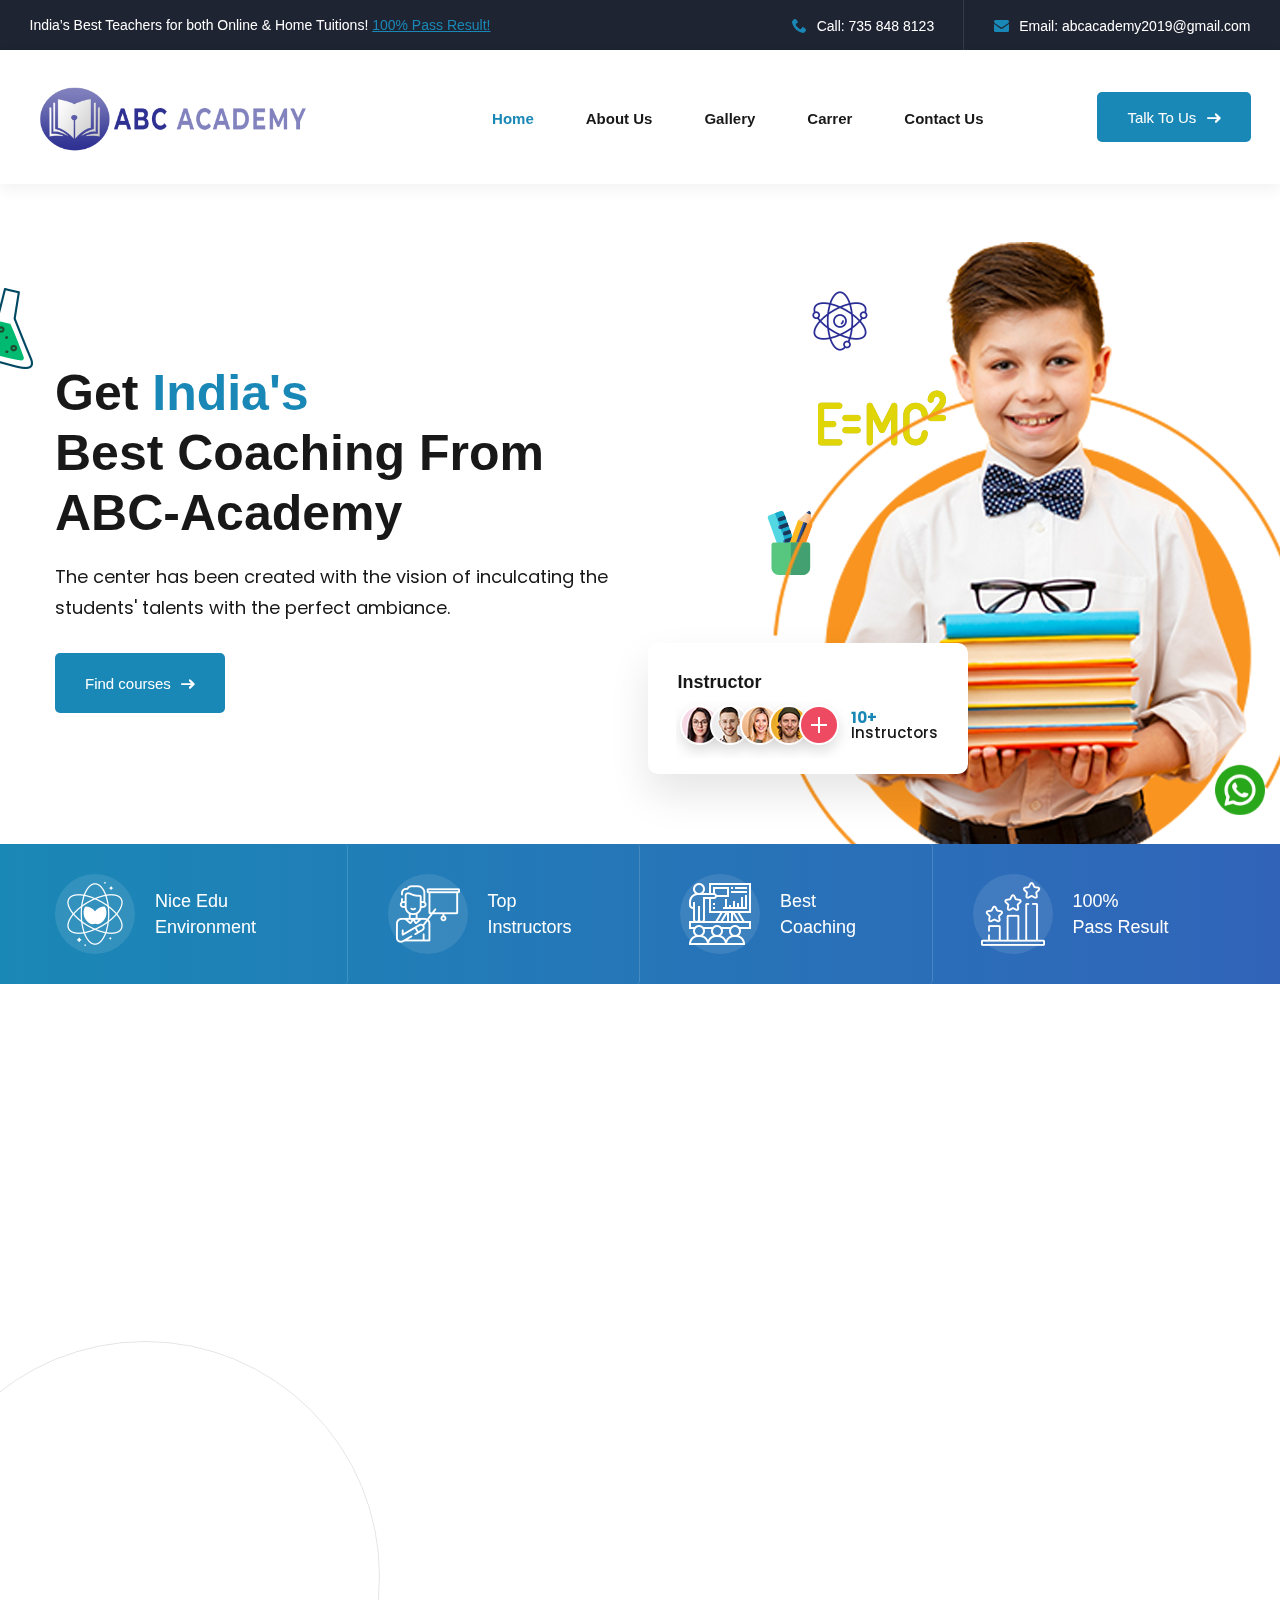
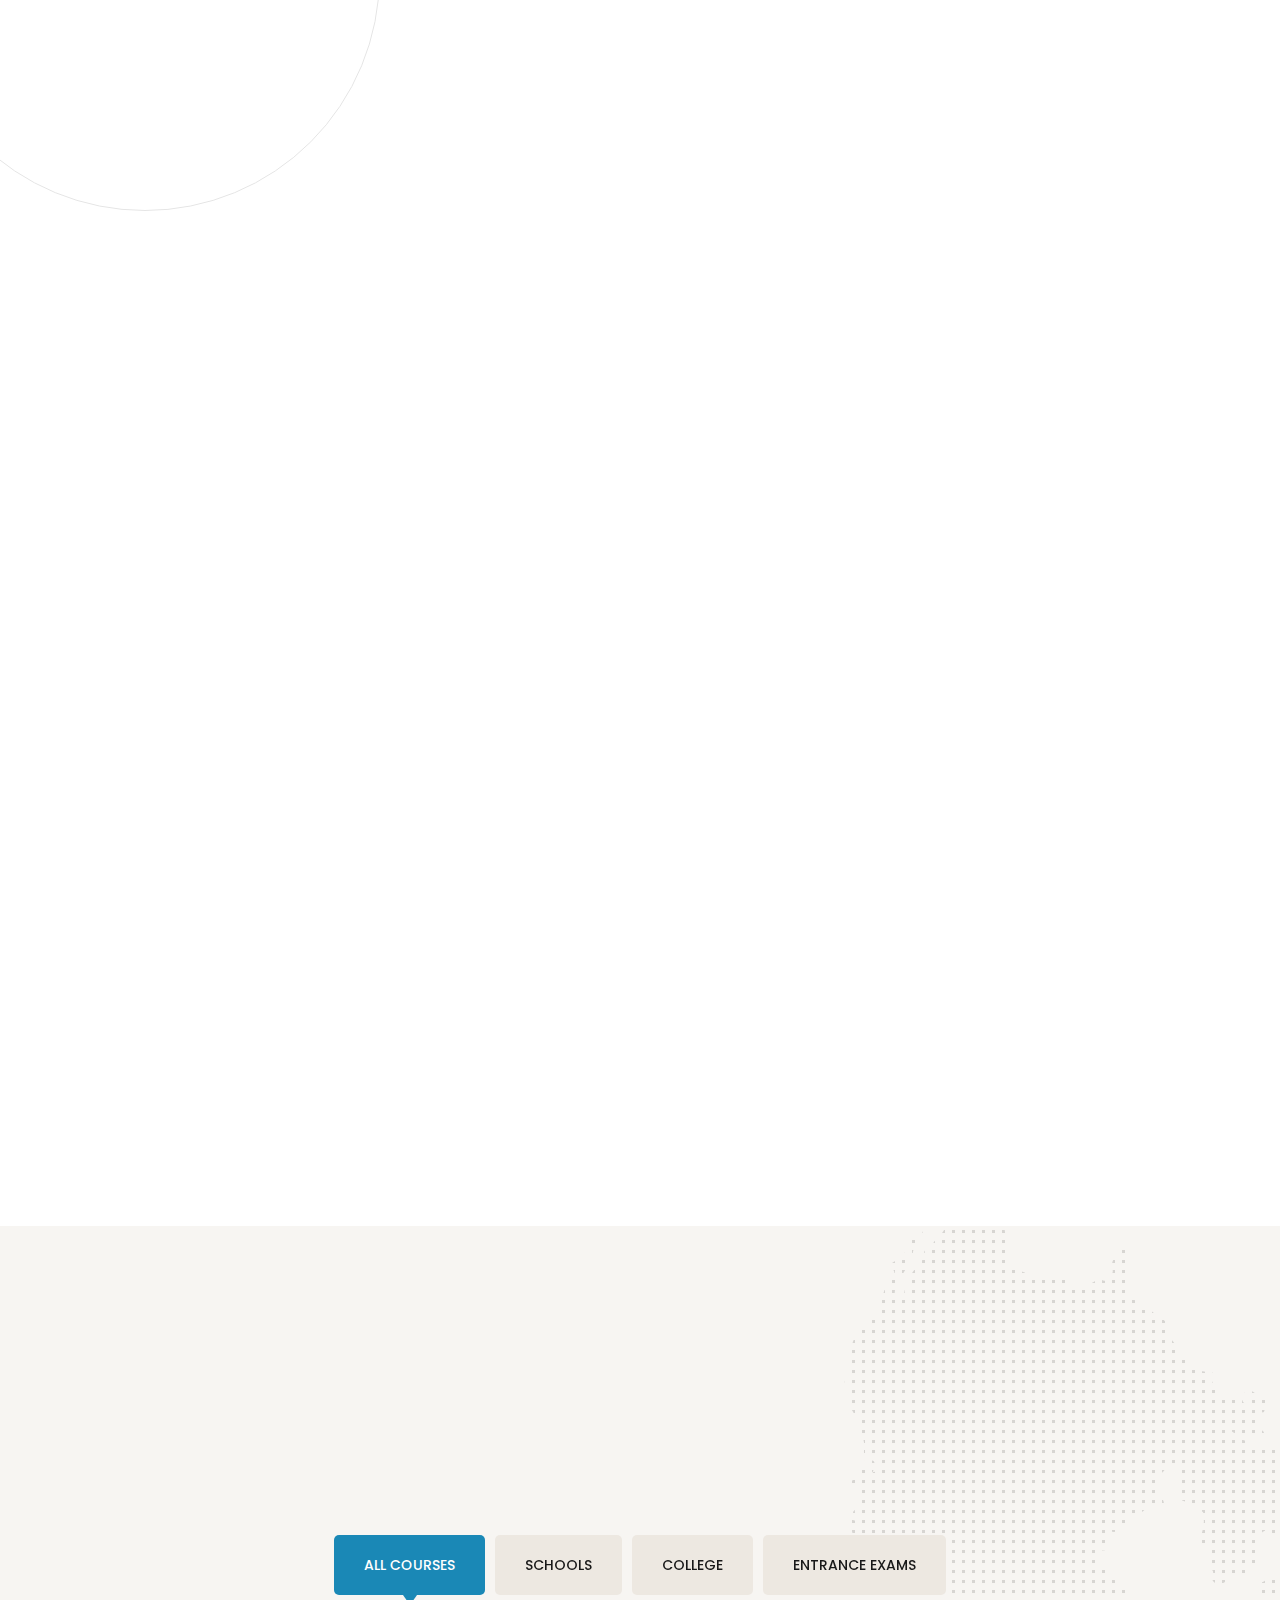
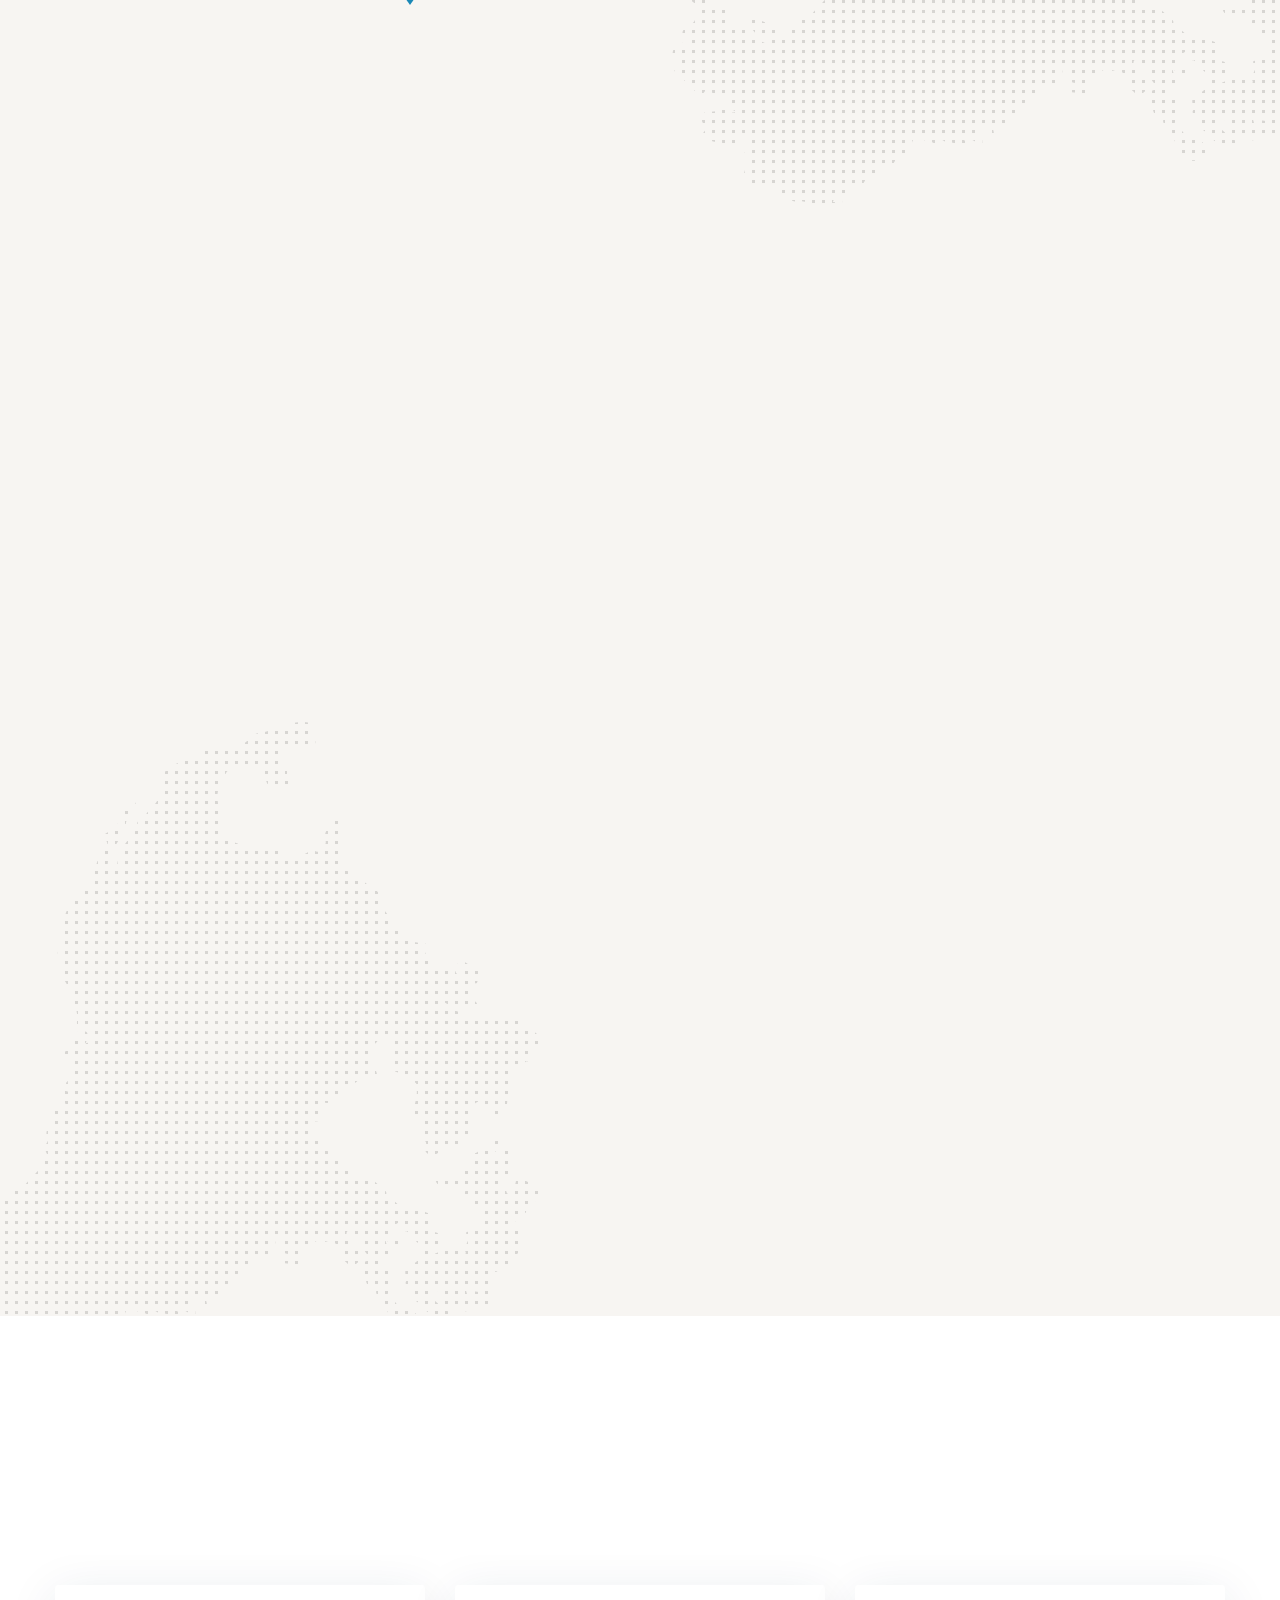
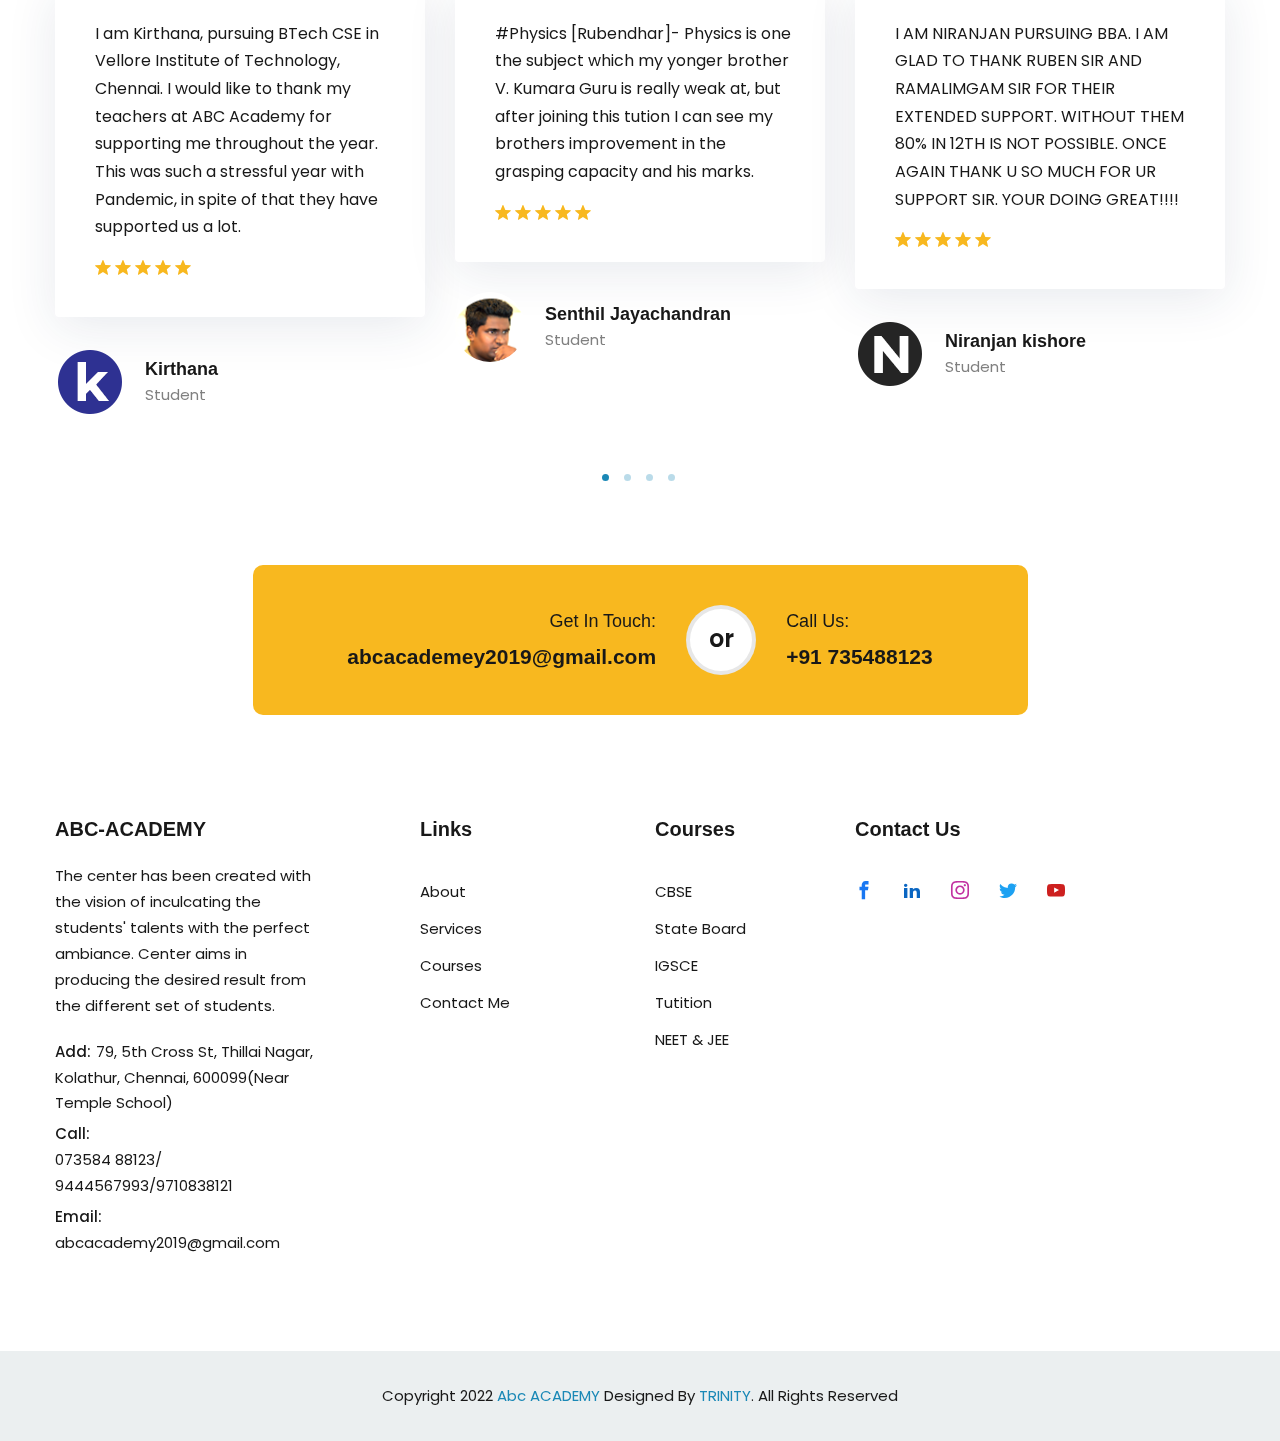
==== commit ed6d18c0: "Add files via upload" ====
--- a/index.html
+++ b/index.html
@@ -104,10 +104,10 @@
                                             <a href="#"><i class="icon-1"></i>Courses</a>
                                             <ul class="submenu">
                                                 <li><a href="course-one.html">Tutions</a></li>
-                                                <li><a href="course-one.html">NIOS</a></li>
-                                                <li><a href="course-one.html">NEET & JEEE</a></li>
-                                                <li><a href="course-one.html">Tutorilas</a></li>
+                                                <li><a href="course-one.html">Tutorials</a></li>
                                                 <li><a href="course-one.html">Languages</a></li>
+                                                 <li><a href="course-one.html">NIOS</a></li>
+                                                <li><a href="course-one.html">NEET & JEE</a></li>
                                             </ul>
                                         </li>
                                     </ul>
@@ -122,6 +122,8 @@
                                     <li class=""><a href="about-one.html">About Us</a></li>
                                     <li class=""><a href="gallery-grid.html">Gallery</a>
                                     </li>
+                                     <li class=""><a href="gallery-grid.html">Carrer</a>
+                                    </li>
                                     <li><a href="contact-us.html">Contact Us</a></li>
                                     </li>
                                 </ul>
@@ -138,7 +140,7 @@
                                
                                 <li class="header-btn">
 </a>
-                                    <a href="logo-dark.png" class="edu-btn btn-medium">Talk To Us <i class="icon-4"></i></a>
+                                    <a href="https://wa.me/+91735488123" class="edu-btn btn-medium">Talk To Us <i class="icon-4"></i></a>
                                 </li>
                                 <li class="mobile-menu-bar d-block d-xl-none">
                                     <button class="hamberger-button">
@@ -217,7 +219,7 @@
                 <div class="row align-items-center">
                     <div class="col-lg-6">
                         <div class="banner-content">
-                            <h1 class="title" data-sal-delay="100" data-sal="slide-up" data-sal-duration="1000">Get <span class="color-secondary">India's</span> <br>Best Coaching From ABC-Academey</h1>
+                            <h1 class="title" data-sal-delay="100" data-sal="slide-up" data-sal-duration="1000">Get <span class="color-secondary">India's</span> <br>Best Coaching From ABC-Academy</h1>
                             <p data-sal-delay="200" data-sal="slide-up" data-sal-duration="1000">The center has been created with the vision of inculcating the students' talents with the perfect ambiance.</p>
                             <div class="banner-btn" data-sal-delay="400" data-sal="slide-up" data-sal-duration="1000">
                                 <a href="course-one.html" class="edu-btn">Find courses <i class="icon-4"></i></a>
@@ -236,13 +238,13 @@
                             </div>
                             <div class="instructor-info" data-sal-delay="600" data-sal="slide-up" data-sal-duration="1000">
                                 <div class="inner">
-                                    <h5 class="title">Instrunctor</h5>
+                                    <h5 class="title">Instructor</h5>
                                     <div class="media">
                                         <div class="thumb">
                                             <img src="assets/images/banner/author-1.png" alt="Images">
                                         </div>
                                         <div class="content">
-                                            <span>20+</span> Instactors
+                                            <span>10+</span> Instructors
                                         </div>
                                     </div>
                                 </div>
@@ -297,7 +299,7 @@
                             <img class="svgInject" src="assets/images/animated-svg-icons/lecture.png" alt="animated icon">
                         </div>
                         <div class="content">
-                            <h5 class="title"><span>Best</span>Couching</h5>
+                            <h5 class="title"><span>Best</span>Coaching</h5>
                         </div>
                     </div>
                     <div class="features-box features-style-2 edublink-svg-animate">
@@ -330,7 +332,7 @@
                                <img class="svgInject" src="assets/images/animated-svg-icons/school.png" alt="animated icon">
                             </div>
                             <div class="content">
-                                <h5 class="title">Schools</h5>
+                                <h5 class="title">CBSE</h5>
                             </div>
                         </div>
                     </div>
@@ -341,7 +343,7 @@
                                 <img class="svgInject" src="assets/images/animated-svg-icons/school1.png" alt="animated icon">
                             </div>
                             <div class="content">
-                                <h5 class="title">college</h5>
+                                <h5 class="title">IGSCE</h5>
                             </div>
                         </div>
                     </div>
@@ -352,7 +354,7 @@
                                <img class="svgInject" src="assets/images/animated-svg-icons/exam.png" alt="animated icon">
                             </div>
                             <div class="content">
-                                <h5 class="title">Entrance Exam</h5>
+                                <h5 class="title">State Board</h5>
                             </div>
                         </div>
                     </div>
@@ -385,7 +387,17 @@
                                <img class="svgInject" src="assets/images/animated-svg-icons/distance-education.png" alt="animated icon">
                             </div>
                             <div class="content">
-                                <h5 class="title">Long Distance Educations</h5>
+                                <h5 class="title">NEET & JEE</h5>
+                            </div>
+                        </div>
+                    </div>
+                     <div class="col-lg-4 col-md-6" data-sal-delay="150" data-sal="slide-up" data-sal-duration="800">
+                        <div class="categorie-grid categorie-style-2 color-extra03-style">
+                            <div class="icon">
+                               <img class="svgInject" src="assets/images/animated-svg-icons/distance-education.png" alt="animated icon">
+                            </div>
+                            <div class="content">
+                                <h5 class="title">NIOS</h5>
                             </div>
                         </div>
                     </div>
@@ -410,13 +422,10 @@
                             </div>
                             <ul class="nav nav-tabs" role="tablist">
                                 <li class="nav-item" role="presentation">
-                                    <button class="nav-link active" data-bs-toggle="tab" data-bs-target="#about-edu" type="button" role="tab" aria-selected="true">About ABC-Academy</button>
+                                    <button class="nav-link active" data-bs-toggle="tab" data-bs-target="#about-edu" type="button" role="tab" aria-selected="true">About Us</button>
                                 </li>
                                 <li class="nav-item" role="presentation">
                                     <button class="nav-link" data-bs-toggle="tab" data-bs-target="#about-mission" type="button" role="tab" aria-selected="false">Our Mission</button>
-                                </li>
-                                <li class="nav-item" role="presentation">
-                                    <button class="nav-link" data-bs-toggle="tab" data-bs-target="#about-vision" type="button" role="tab" aria-selected="false">Our Vision</button>
                                 </li>
                             </ul>
                             <div class="tab-content">
@@ -424,16 +433,14 @@
                                     <p>The center has been created with the vision of inculcating the students' talents with the perfect ambiance. Center aims in producing the desired result from the different set of students. We take special care and focus on the individuals and ensure that the students learn better than before. We do create a different modules based on the standard of the students which help us in differentiating ourselves with a high rated testimonials. The mission of us is to ensure the best education and perfect personality development during the course period.</p>
                                     <ul class="features-list">
                                         <li>Clean Education Environment</li>
-                                        <li>Top Coching</li>
+                                        <li>Top Coaching</li>
                                         <li>100% Pass Result</li>
                                     </ul>
                                 </div>
                                 <div class="tab-pane fade" id="about-mission" role="tabpanel">
                                     <p>The ABC-Academey prepares students to understand, contribute to, and succeed in a rapidly changing society, thus making the world a better and more just place. We will ensure that our students develop both the skills that a sound education provides and the competencies essential for success and leadership in the emerging creative economy. We will also lead in generating practical and theoretical knowledge that enables people to better understand our world and improve conditions for local and global communities.</p>
                                 </div>
-                                <div class="tab-pane fade" id="about-vision" role="tabpanel">
-                                    <p> We will be the preeminent intellectual and creative center for effective engagement in a world that increasingly demands better-designed objects, communication, systems, and organizations to meet social needs.</p>
-                                </div>
+                               
                             </div>
                         </div>
                     </div>
@@ -477,7 +484,7 @@
                     <div class="col-lg-3 col-sm-6" data-sal-delay="100" data-sal="slide-up" data-sal-duration="800">
                         <div class="edu-counterup counterup-style-1">
                             <h2 class="counter-item count-number secondary-color">
-                                <span class="odometer" data-odometer-final="10">.</span><span>Yrs</span>
+                                <span class="odometer" data-odometer-final="10">.</span><span>Years</span>
                             </h2>
                             <h6 class="title">Experience</h6>
                         </div>
@@ -493,7 +500,7 @@
                     <div class="col-lg-3 col-sm-6" data-sal-delay="200" data-sal="slide-up" data-sal-duration="800">
                         <div class="edu-counterup counterup-style-1">
                             <h2 class="counter-item count-number extra05-color">
-                                <span class="odometer" data-odometer-final="20">.</span><span>+</span>
+                                <span class="odometer" data-odometer-final="10">.</span><span>+</span>
                             </h2>
                             <h6 class="title">Top Instructors</h6>
                         </div>
@@ -655,7 +662,7 @@
                                         <h6 class="title">
                                             <a href="course-details.html">JEEE and NEET</a>
                                         </h6>
-                                        <p>Here We give spcieal attention to the student to clear all level Entrance exams like JEEE and NEET</p>
+                                        <p>Here We give spcieal attention to the student to clear all level of JEEE and NEET Exams.</p>
                                         <div class="course-rating">
                                             <div class="rating">
                                                 <i class="icon-23"></i>
@@ -697,8 +704,7 @@
                 <div class="row justify-content-center">
                     <div class="col-lg-6">
                         <div class="section-title section-center" data-sal-delay="150" data-sal="slide-up" data-sal-duration="800">
-                            <span class="pre-title">Testimonials</span>
-                            <h2 class="title">What Our Students <br> Have To Say</h2>
+                            <h2 class="title">Testimonials</h2>
                             <span class="shape-line"><i class="icon-19"></i></span>
                         </div>
                     </div>
@@ -824,7 +830,7 @@
                                     <span>or</span>
                                 </div>
                                 <div class="content">
-                                    <span class="subtitle">Call Us Via:</span>
+                                    <span class="subtitle">Call Us:</span>
                                     <h3 class="title"><a href="tel:+91735488123">+91 735488123</a></h3>
                                 </div>
                             </div>
@@ -861,7 +867,7 @@
                                 <div class="widget-information">
                                     <ul class="information-list">
                                         <li><span>Add:</span>79, 5th Cross St, Thillai Nagar, Kolathur, Chennai, 600099(Near Temple School)</li>
-                                        <li><span>Call:</span><a href="tel:+011235641231"> 073584 88123</a></li>
+                                        <li><span>Call:</span><a href="tel:+011235641231">073584 88123/ 9444567993/9710838121</a></li>
                                         <li><span>Email:</span><a href="mailto:abcacademy2019@gmail.com">abcacademy2019@gmail.com</a></li>
                                     </ul>
                                 </div>
@@ -882,27 +888,24 @@
                         </div>
                         <div class="col-lg-2 col-sm-6">
                             <div class="edu-footer-widget quick-link-widget">
-                                <h4 class="widget-title">Services</h4>
+                                <h4 class="widget-title">Courses</h4>
                                 <div class="inner">
                                     <ul class="footer-link link-hover">
-                                        <li><a href="#">Library</a></li>
-                                        <li><a href="#">Gallery</a></li>
-                                        <li><a href="#">Partner</a></li>
-                                        <li><a href="#">Location</a></li>
-                                        <li><a href="#">News & Articles</a></li>
+                                        <li><a href="#">CBSE</a></li>
+                                        <li><a href="#">State Board</a></li>
+                                        <li><a href="#">IGSCE</a></li>
+                                        <li><a href="#">Tutition</a></li>
+                                        <li><a href="#">NEET & JEE </a></li>
                                     </ul>
                                 </div>
                             </div>
                         </div>
                         <div class="col-lg-4 col-md-6">
                             <div class="edu-footer-widget">
-                                <h4 class="widget-title">Contacts</h4>
+                                <h4 class="widget-title">Contact Us </h4>
                                 <div class="inner">
-                                    <p class="description">Enter your email address to register to our newsletter subscription</p>
-                                    <div class="input-group footer-subscription-form">
-                                        <input type="email" class="form-control" placeholder="Your email">
-                                        <button class="edu-btn btn-medium" type="button">Subscribe <i class="icon-4"></i></button>
-                                    </div>
+                                  
+                                    
                                     <ul class="social-share icon-transparent">
                                         <li><a href="#" class="color-fb"><i class="icon-facebook"></i></a></li>
                                         <li><a href="#" class="color-linkd"><i class="icon-linkedin2"></i></a></li>
